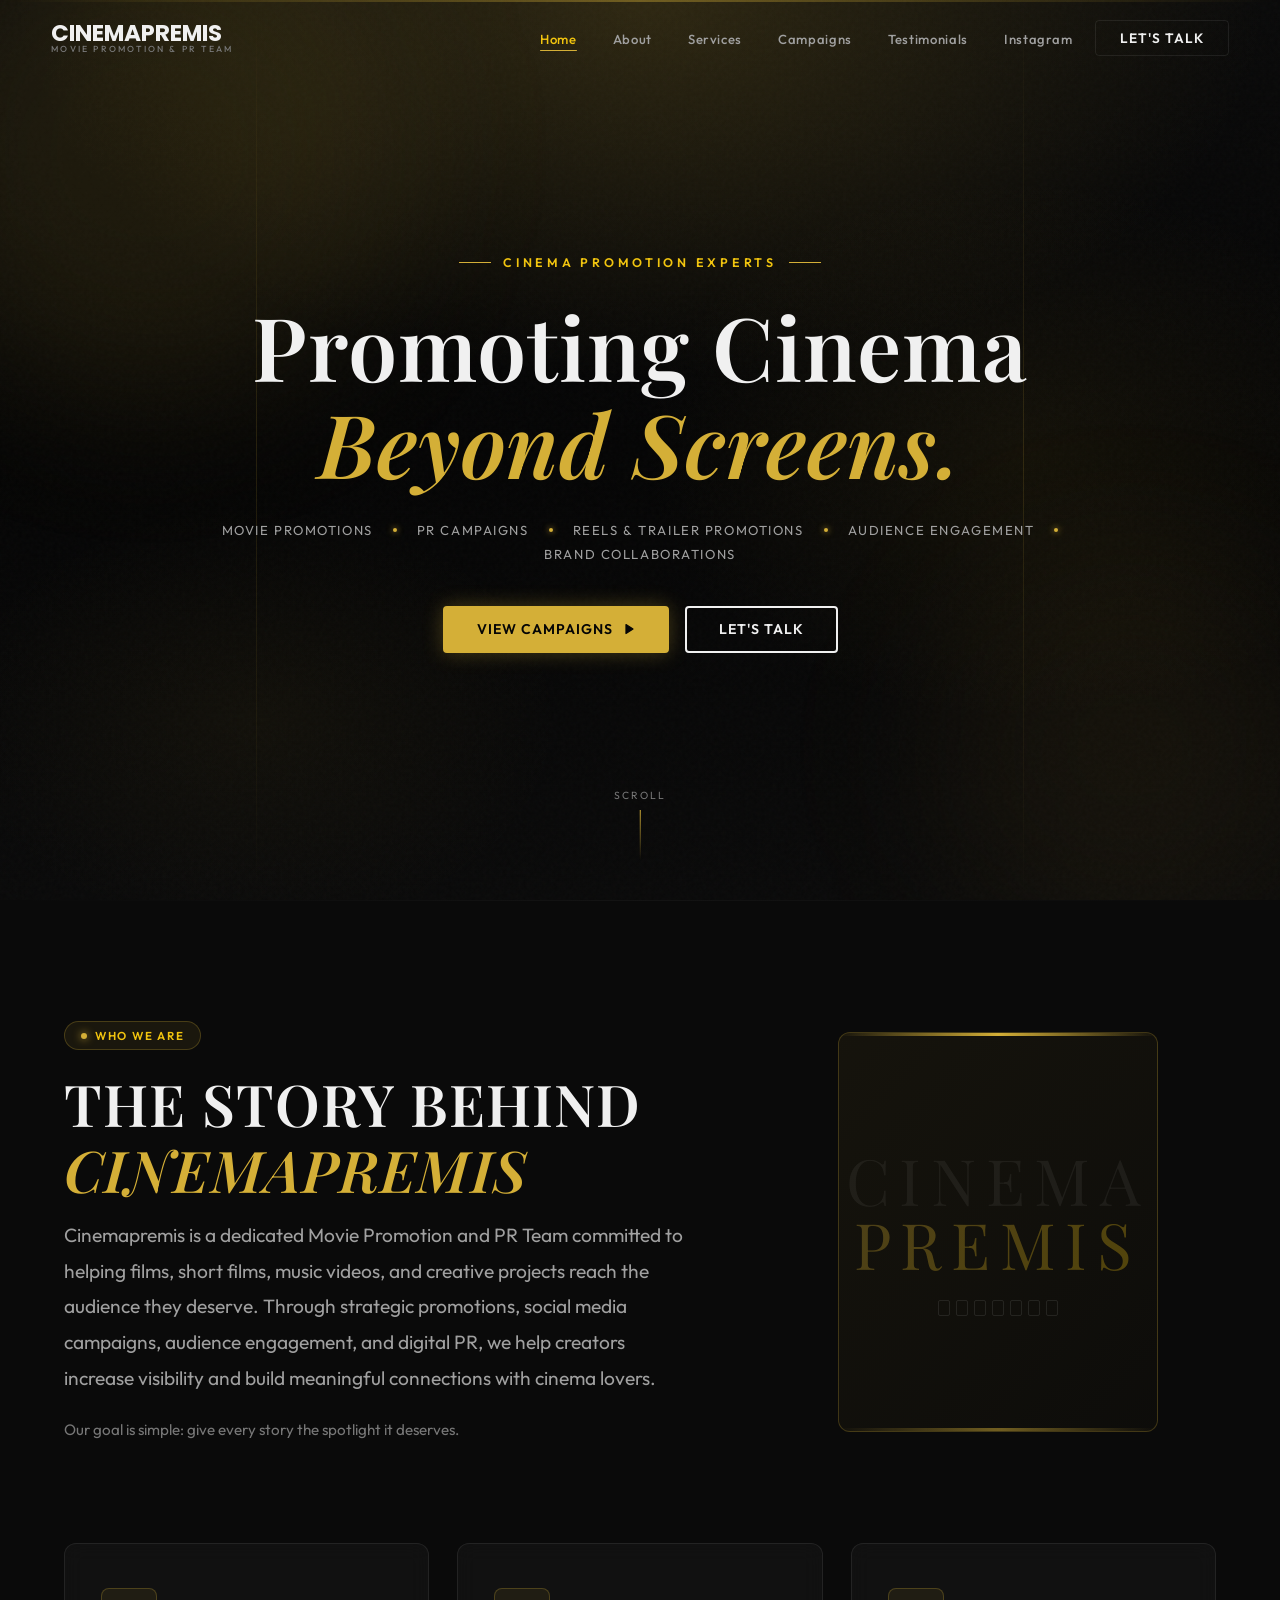
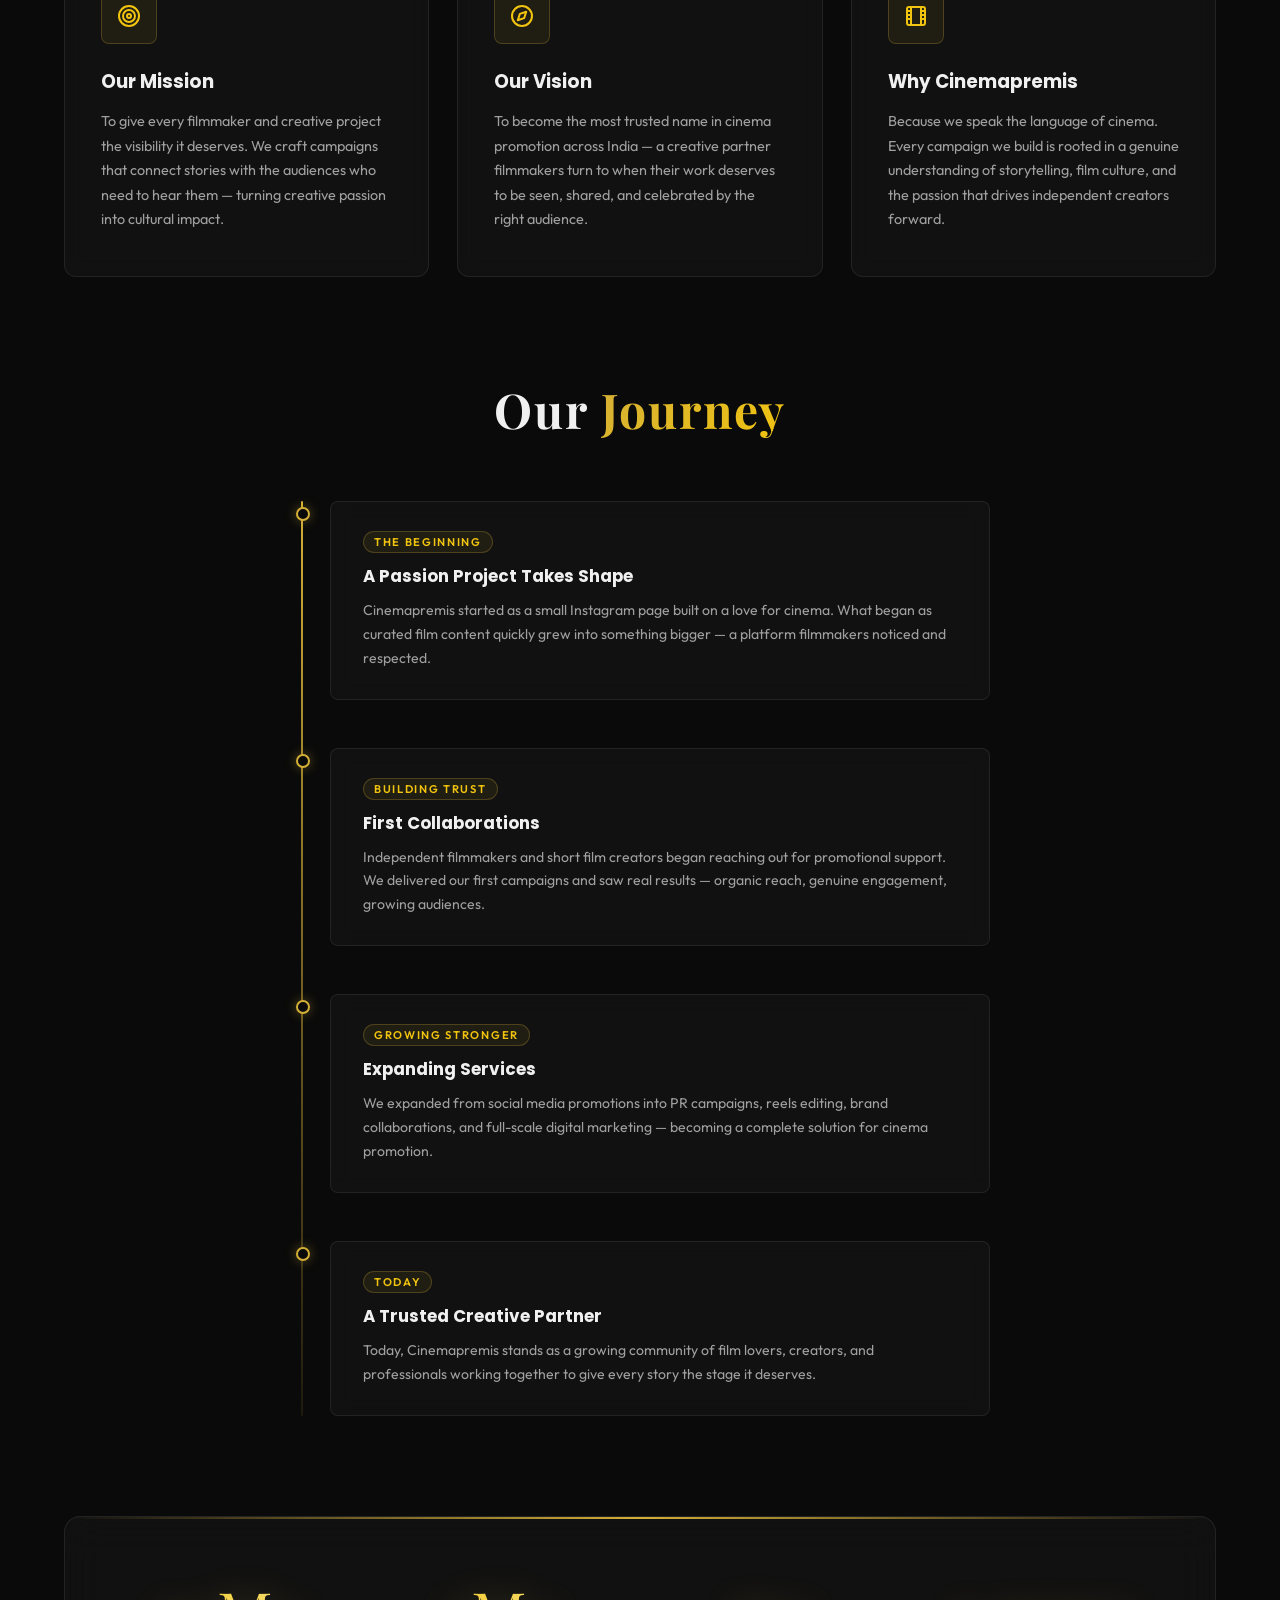
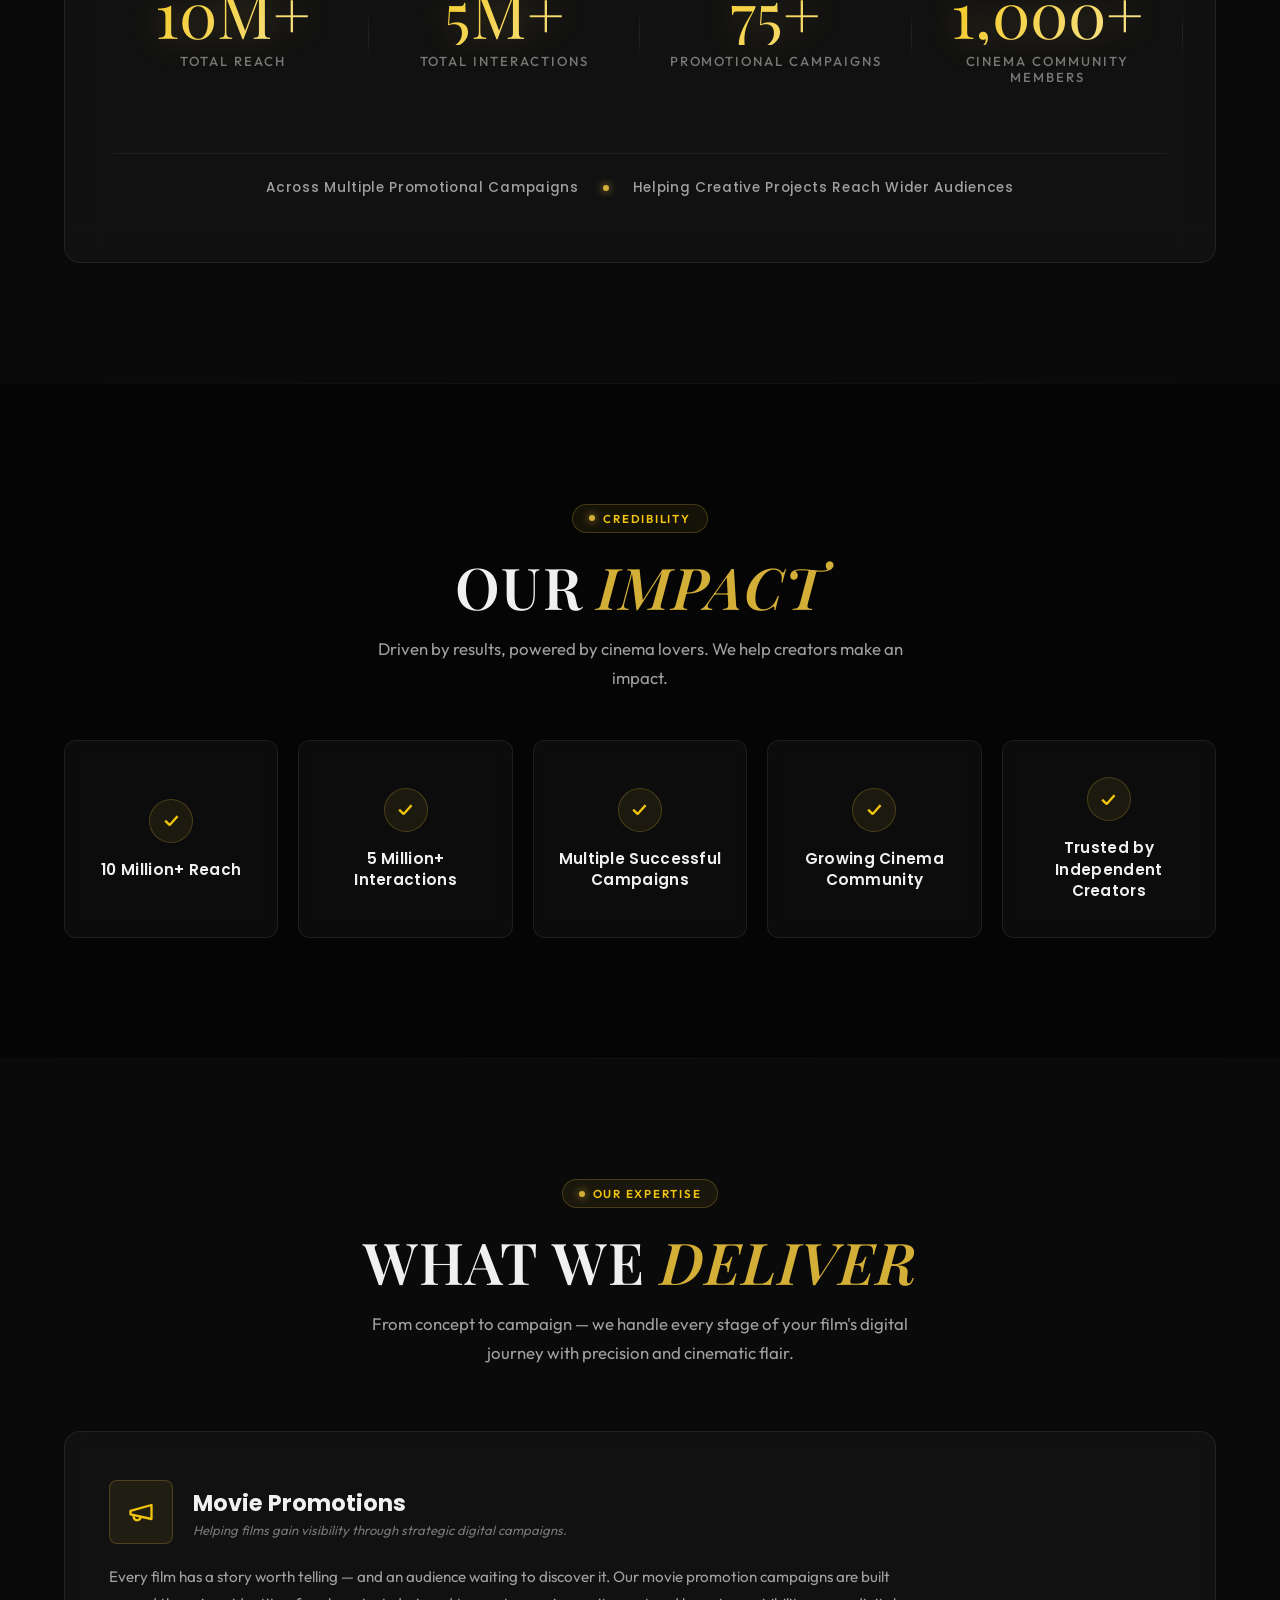
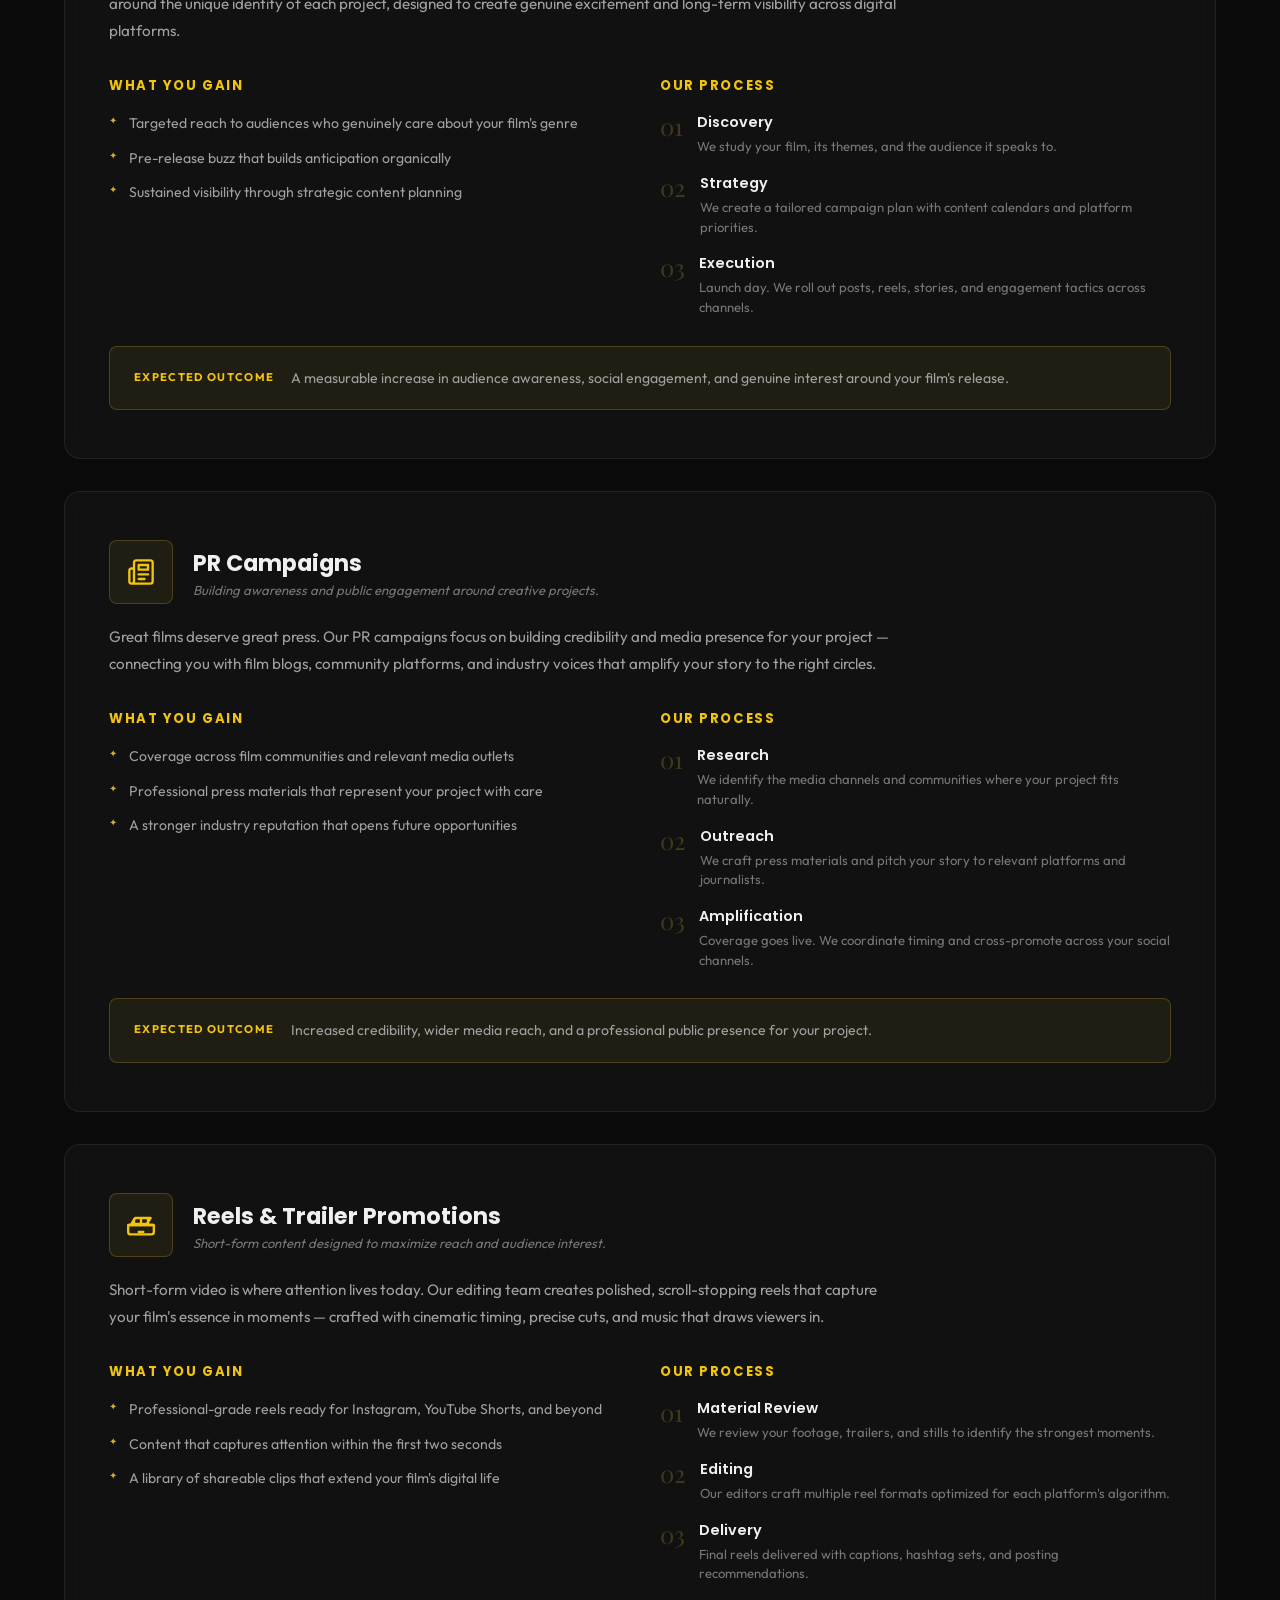
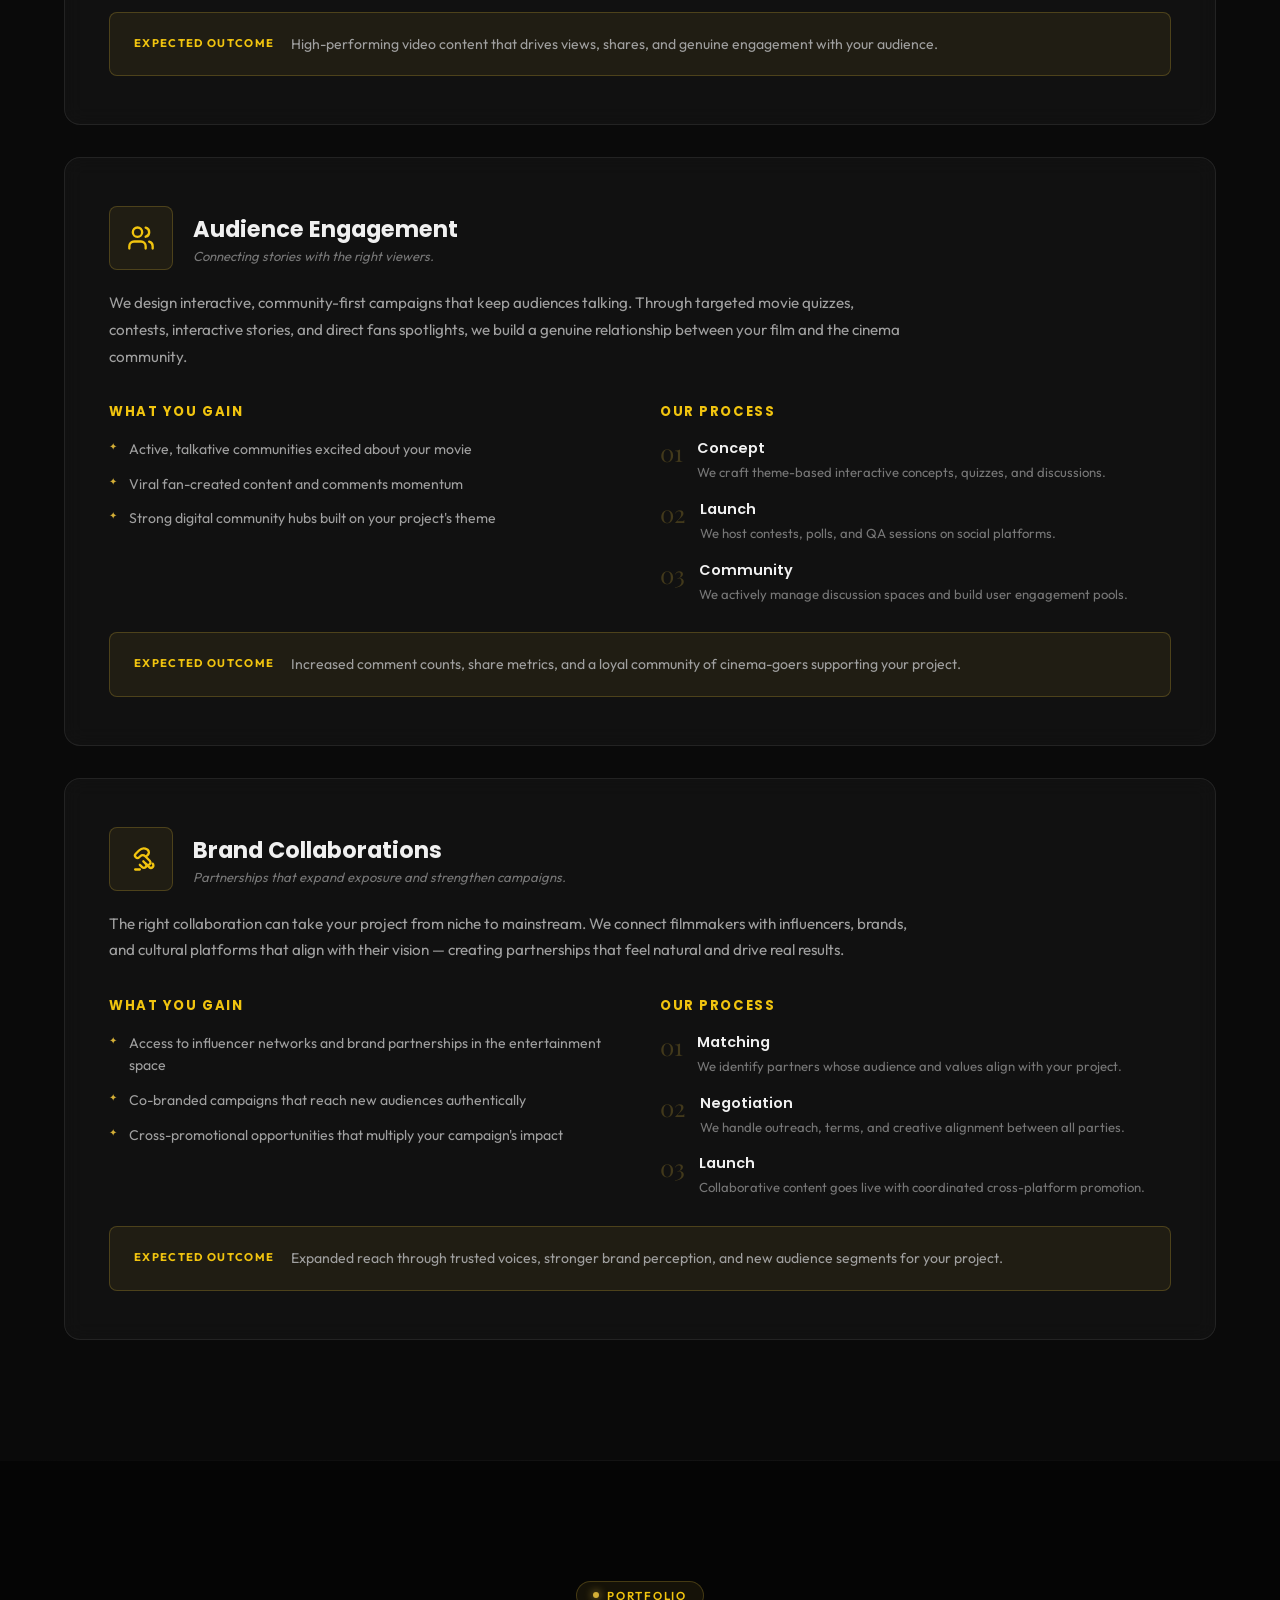
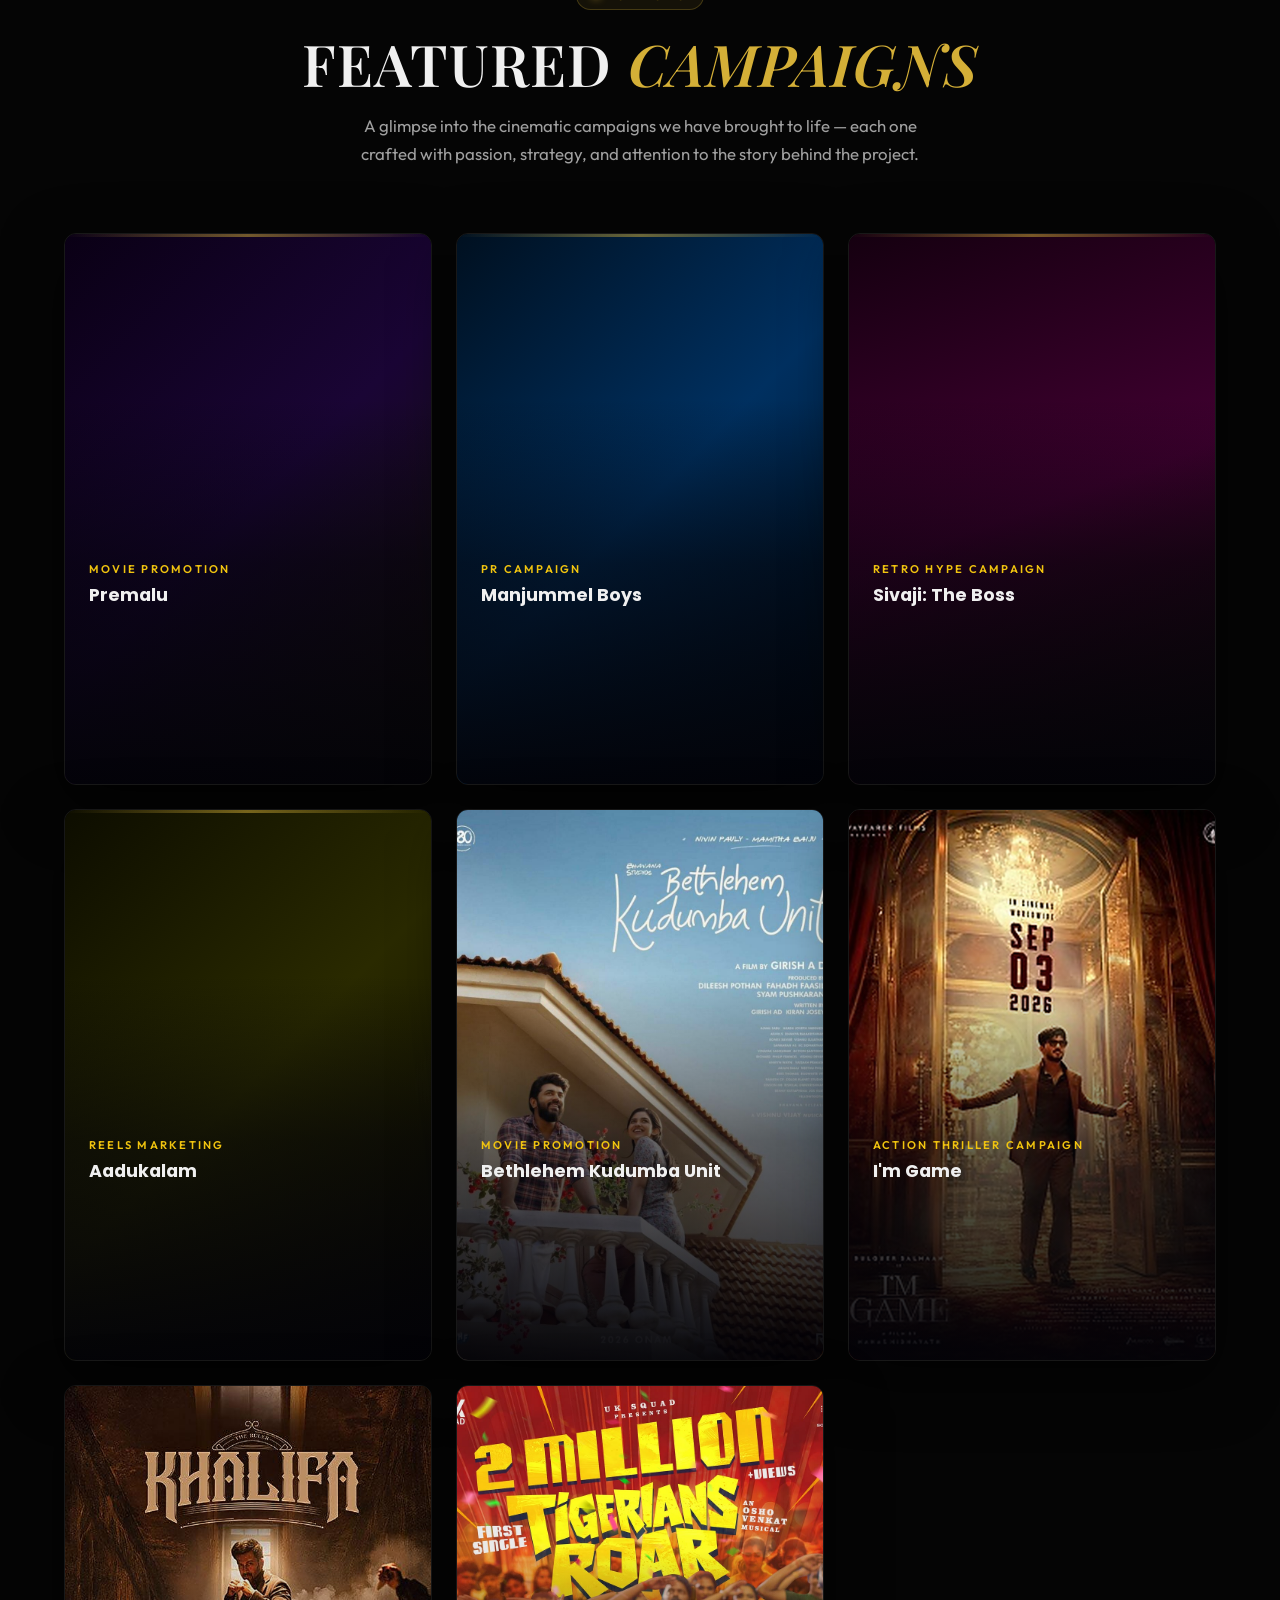
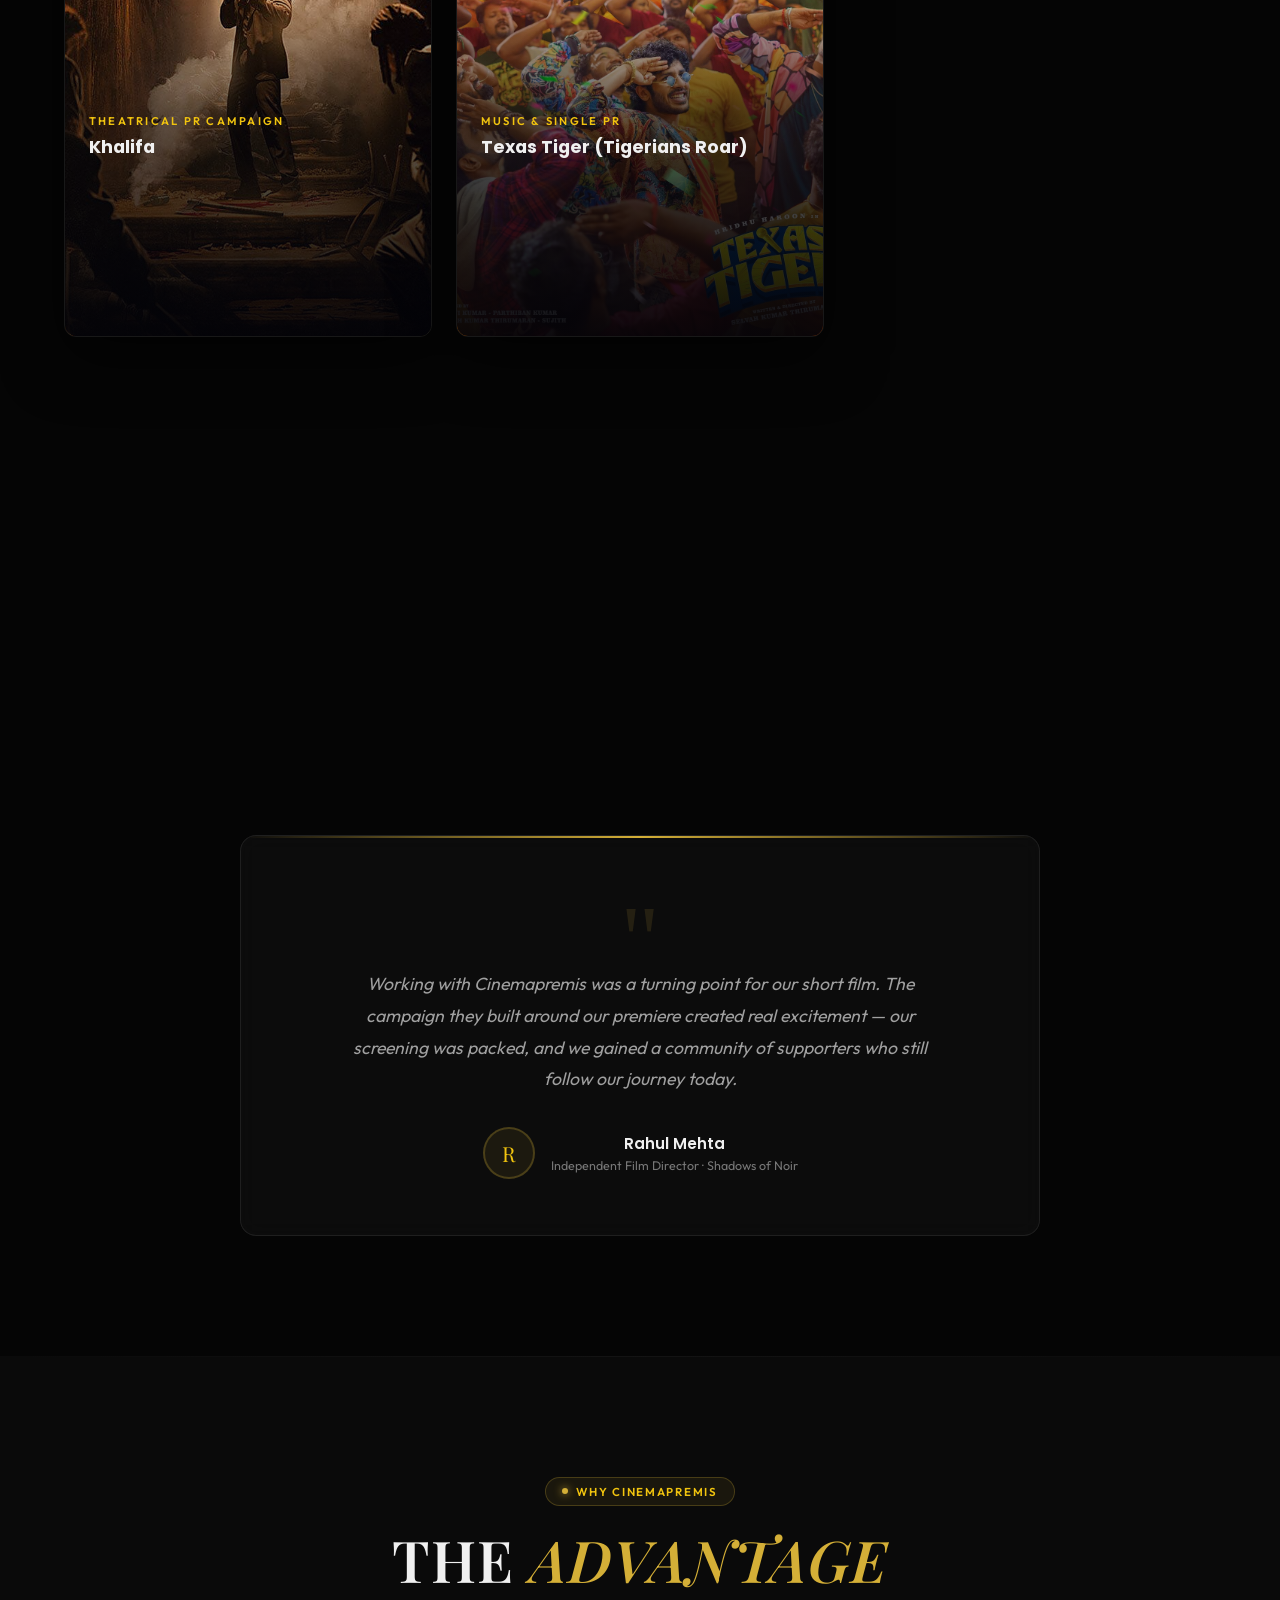
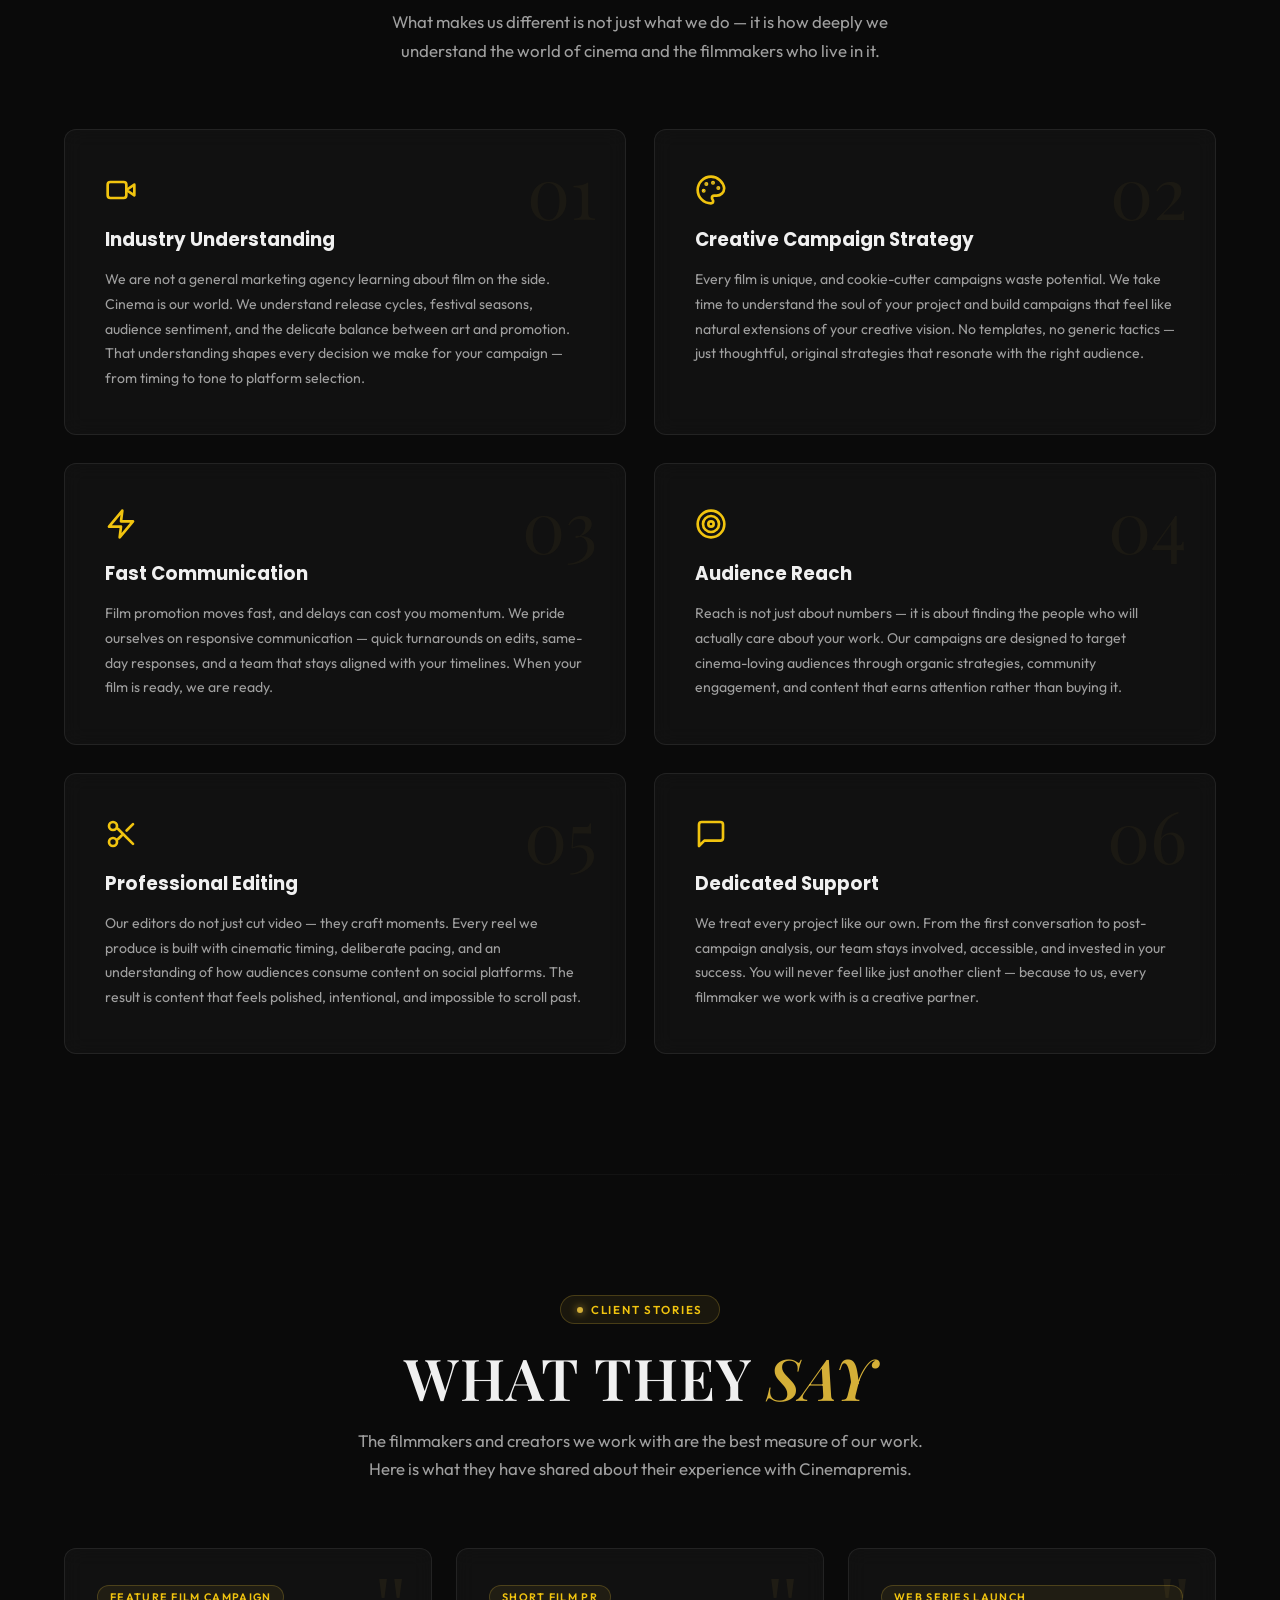
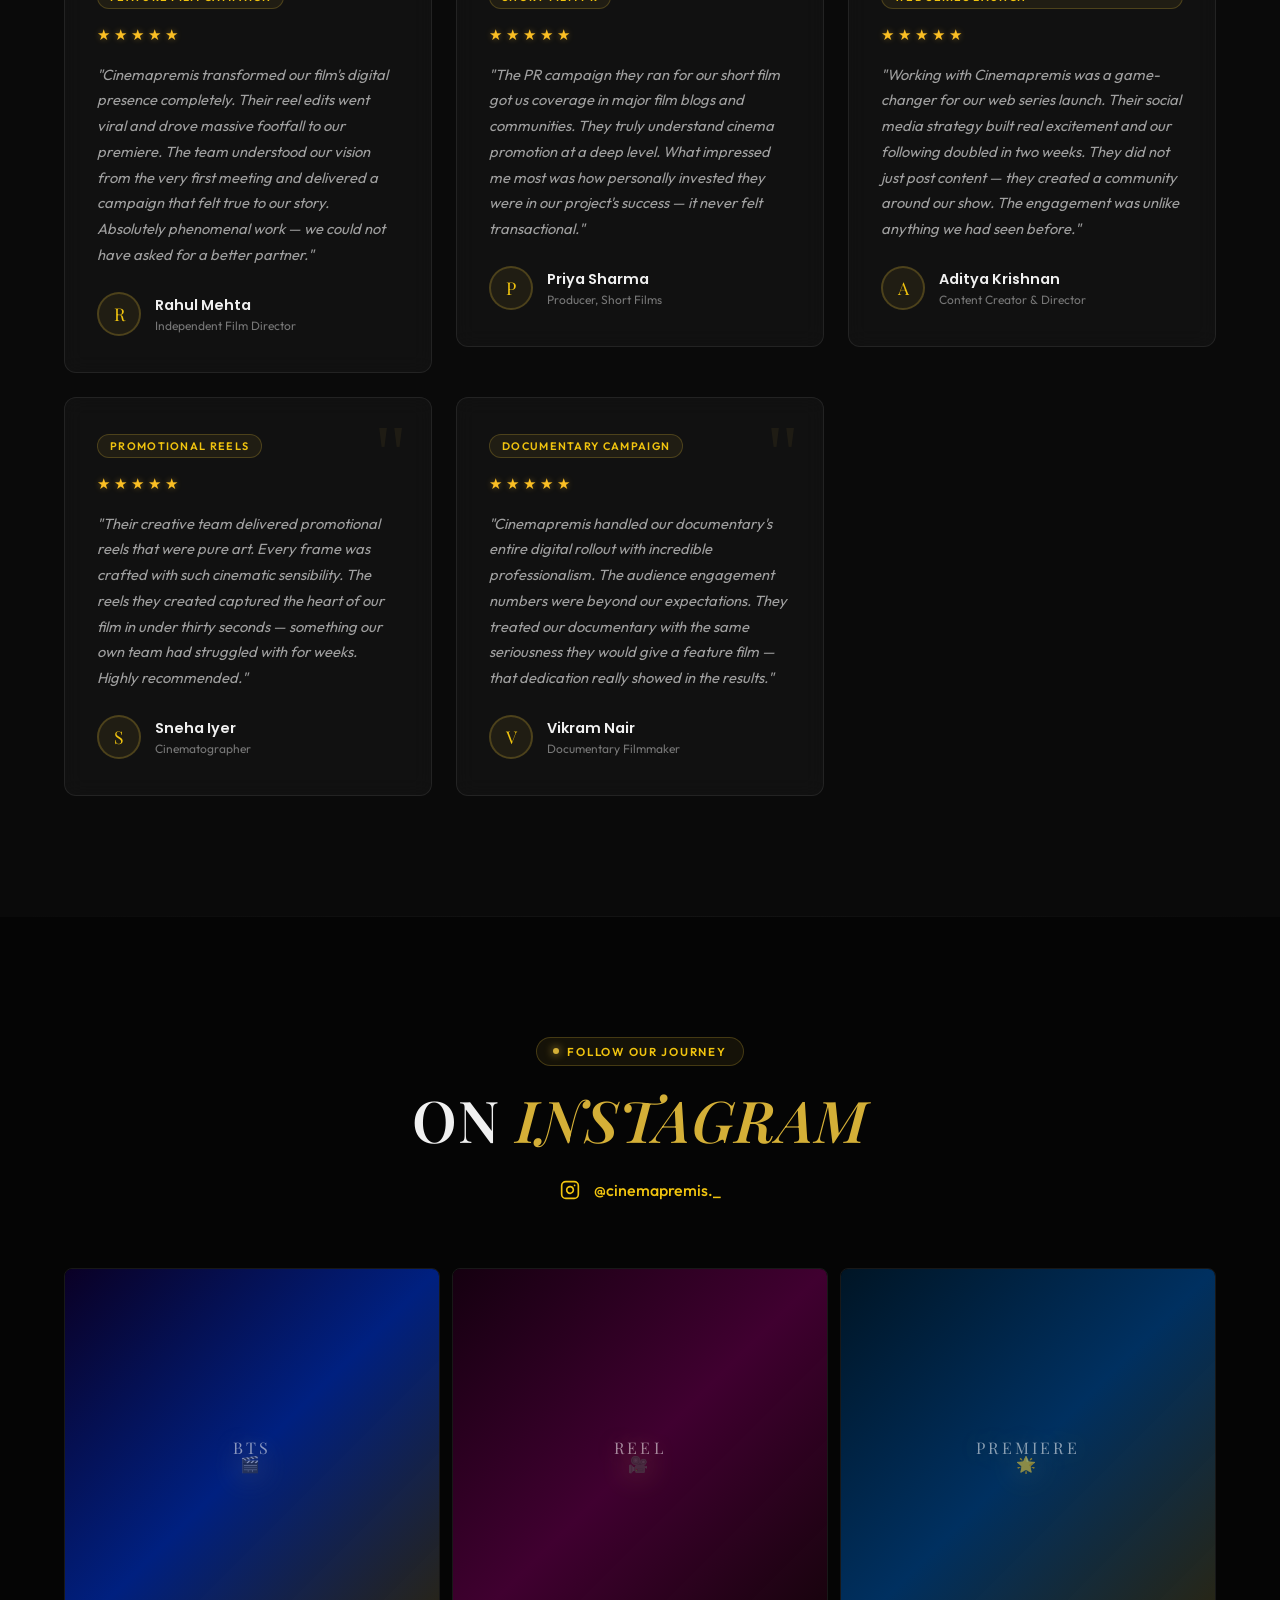
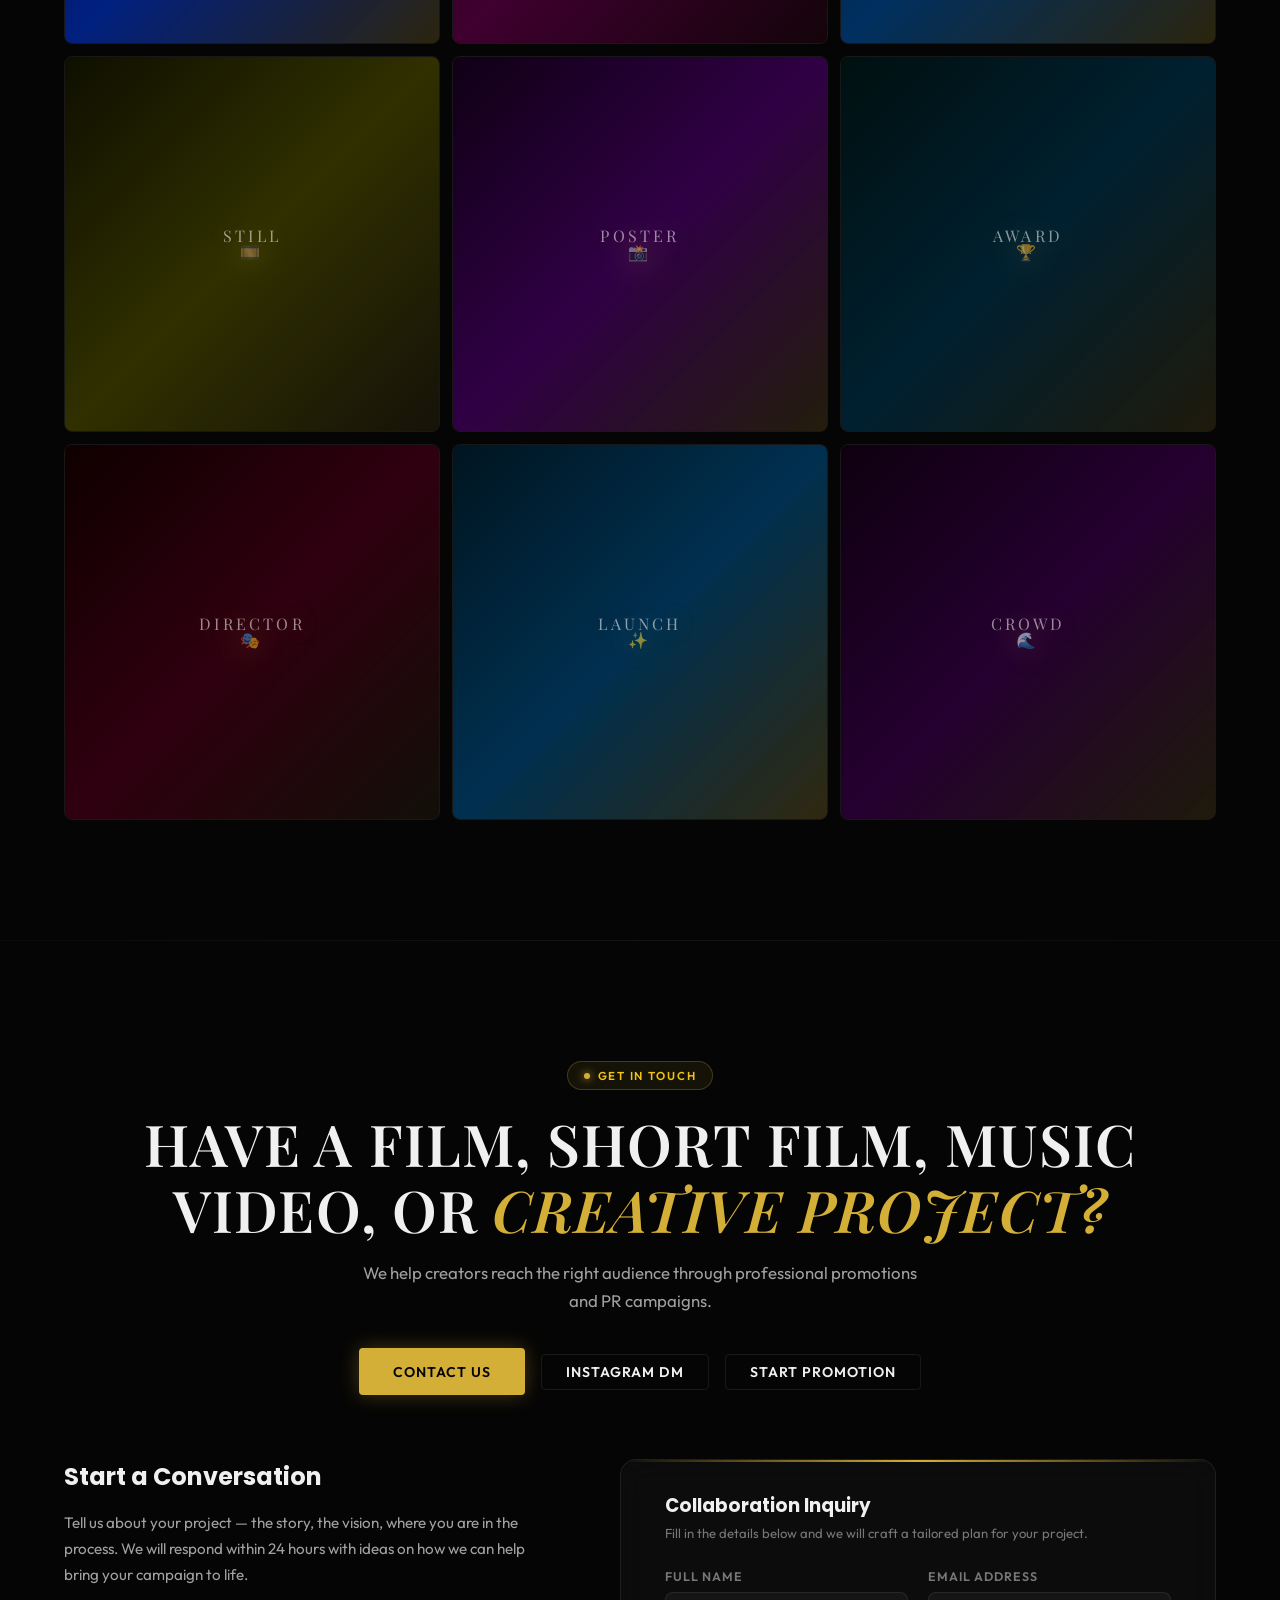
==== index.html @ 3045af97 "Update campaign posters with upscaled assets and new campaign cards" ====
<!DOCTYPE html>
<html lang="en">
<head>
  <meta charset="UTF-8" />
  <meta name="viewport" content="width=device-width, initial-scale=1.0" />
  <meta name="description" content="Cinemapremis — A dedicated Movie Promotion & PR Team specializing in film campaigns, audience engagement, reels promotions, and digital PR." />
  <meta name="keywords" content="movie promotions, PR team, film marketing, reels promotions, audience engagement, cinema promotions, brand collaborations" />
  <meta property="og:title" content="Cinemapremis | Movie Promotion & PR Team" />
  <meta property="og:description" content="Amplifying Stories. Expanding Reach. Building Audience Connections. Dedicated Movie Promotion & PR Team." />
  <meta property="og:type" content="website" />
  <title>Cinemapremis | Movie Promotion & PR Team</title>
  <meta name="theme-color" content="#0a0a0a" />
  <link rel="preconnect" href="https://fonts.googleapis.com" />
  <link rel="preconnect" href="https://fonts.gstatic.com" crossorigin />
  <link href="https://fonts.googleapis.com/css2?family=Outfit:wght@300;400;500;600;700;800&family=Playfair+Display:ital,wght@0,500;0,600;0,700;1,500;1,600;1,700&family=Poppins:wght@600;700&display=swap" rel="stylesheet" />
  <link rel="stylesheet" href="style.css" />
</head>
<body class="loading">

  <!-- Noise Overlay -->
  <div class="noise-overlay" aria-hidden="true"></div>


  <!-- Page Loader -->
  <div id="page-loader" role="status" aria-label="Loading Cinemapremis">
    <div class="loader-logo">CINEMAPREMIS</div>
    <div class="loader-bar-container">
      <div class="loader-bar"></div>
    </div>
  </div>

  <!-- Particle Canvas -->
  <canvas id="particle-canvas" aria-hidden="true"></canvas>

  <!-- =====================
       NAVIGATION
       ===================== -->
  <nav id="navbar" role="navigation" aria-label="Main navigation">
    <div class="nav-inner">
      <a href="#hero" class="nav-logo" aria-label="Cinemapremis Home">
        <span class="nav-logo-text">CINEMAPREMIS</span>
        <span class="nav-logo-tagline">Movie Promotion & PR Team</span>
      </a>
      <ul class="nav-links" role="list">
        <li><a href="#hero" class="nav-link active" id="nav-home">Home</a></li>
        <li><a href="#about" class="nav-link" id="nav-about">About</a></li>
        <li><a href="#services" class="nav-link" id="nav-services">Services</a></li>
        <li><a href="#campaigns" class="nav-link" id="nav-campaigns">Campaigns</a></li>
        <li><a href="#testimonials" class="nav-link" id="nav-testimonials">Testimonials</a></li>
        <li><a href="#instagram" class="nav-link" id="nav-instagram">Instagram</a></li>
        <li><a href="#contact" class="btn btn-outline nav-cta" id="nav-contact">Let's Talk</a></li>
      </ul>
      <button class="nav-hamburger" id="hamburger-btn" aria-label="Toggle mobile menu" aria-expanded="false" aria-controls="mobile-menu">
        <span></span>
        <span></span>
        <span></span>
      </button>
    </div>
  </nav>

  <!-- Mobile Menu -->
  <div class="mobile-menu" id="mobile-menu" role="dialog" aria-label="Mobile navigation" aria-modal="true">
    <a href="#hero" class="nav-link" data-close-menu>Home</a>
    <a href="#about" class="nav-link" data-close-menu>About</a>
    <a href="#services" class="nav-link" data-close-menu>Services</a>
    <a href="#campaigns" class="nav-link" data-close-menu>Campaigns</a>
    <a href="#testimonials" class="nav-link" data-close-menu>Testimonials</a>
    <a href="#instagram" class="nav-link" data-close-menu>Instagram</a>
    <a href="#contact" class="btn btn-primary" data-close-menu>Let's Talk</a>
  </div>

  <!-- =====================
       HERO SECTION
       ===================== -->
  <section id="hero" aria-label="Hero">
    <div class="hero-bg" aria-hidden="true"></div>
    <div class="hero-reel-lines" aria-hidden="true"></div>
    <div class="hero-light hero-light-1" aria-hidden="true"></div>
    <div class="hero-light hero-light-2" aria-hidden="true"></div>
    <div class="hero-content">
      <div class="hero-eyebrow" aria-label="Cinema Promotion Experts">Cinema Promotion Experts</div>
      <h1 class="hero-title">
        <span class="line-1">Promoting Cinema</span>
        <span class="line-2 highlight">Beyond Screens.</span>
      </h1>
      <div class="hero-services" aria-label="Services">
        <span>Movie Promotions</span>
        <span class="dot" aria-hidden="true"></span>
        <span>PR Campaigns</span>
        <span class="dot" aria-hidden="true"></span>
        <span>Reels & Trailer Promotions</span>
        <span class="dot" aria-hidden="true"></span>
        <span>Audience Engagement</span>
        <span class="dot" aria-hidden="true"></span>
        <span>Brand Collaborations</span>
      </div>
      <div class="hero-buttons hero-actions">
        <a href="#campaigns" class="btn btn-primary magnetic" id="hero-campaigns-btn">
          <span>View Campaigns</span>
          <span aria-hidden="true" style="display: inline-flex;"><svg xmlns="http://www.w3.org/2000/svg" width="12" height="12" viewBox="0 0 24 24" fill="none" stroke="currentColor" stroke-width="2.5" stroke-linecap="round" stroke-linejoin="round" class="lucide lucide-play" style="fill: currentColor; vertical-align: middle;"><polygon points="6 3 20 12 6 21 6 3"/></svg></span>
        </a>
        <a href="#contact" class="btn btn-secondary magnetic" id="hero-contact-btn">
          <span>Let's Talk</span>
        </a>
      </div>
    </div>
    <div class="hero-scroll-indicator" aria-hidden="true">
      <span>Scroll</span>
      <div class="scroll-line"></div>
    </div>
  </section>

  <div class="section-divider"></div>

  <!-- =====================
       ABOUT SECTION
       ===================== -->
  <section id="about" class="section" aria-labelledby="about-title">
    <div class="container">

      <!-- Brand Story -->
      <div class="about-story">
        <div class="about-story-content">
          <div class="section-badge reveal">Who We Are</div>
          <h2 class="section-title reveal reveal-delay-1" id="about-title">THE STORY BEHIND <span>CINEMAPREMIS</span></h2>
          <p class="about-lead reveal reveal-delay-2">Cinemapremis is a dedicated Movie Promotion and PR Team committed to helping films, short films, music videos, and creative projects reach the audience they deserve. Through strategic promotions, social media campaigns, audience engagement, and digital PR, we help creators increase visibility and build meaningful connections with cinema lovers.</p>
          <p class="about-text reveal reveal-delay-3">Our goal is simple: give every story the spotlight it deserves.</p>
        </div>
        <div class="about-story-visual reveal reveal-right">
          <div class="about-visual-frame">
            <div class="about-visual-inner">
              <span class="about-visual-text">CINEMA</span>
              <span class="about-visual-accent">PREMIS</span>
            </div>
            <div class="about-visual-strip">
              <span></span><span></span><span></span><span></span><span></span><span></span><span></span>
            </div>
          </div>
        </div>
      </div>

      <!-- Mission / Vision / Why -->
      <div class="about-pillars">
        <div class="about-pillar reveal reveal-delay-1">
          <div class="pillar-icon-wrap">
            <span class="pillar-icon" aria-hidden="true">
              <svg xmlns="http://www.w3.org/2000/svg" width="24" height="24" viewBox="0 0 24 24" fill="none" stroke="currentColor" stroke-width="2" stroke-linecap="round" stroke-linejoin="round" class="lucide lucide-target"><circle cx="12" cy="12" r="10"/><circle cx="12" cy="12" r="6"/><circle cx="12" cy="12" r="2"/></svg>
            </span>
          </div>
          <h3>Our Mission</h3>
          <p>To give every filmmaker and creative project the visibility it deserves. We craft campaigns that connect stories with the audiences who need to hear them — turning creative passion into cultural impact.</p>
        </div>
        <div class="about-pillar reveal reveal-delay-2">
          <div class="pillar-icon-wrap">
            <span class="pillar-icon" aria-hidden="true">
              <svg xmlns="http://www.w3.org/2000/svg" width="24" height="24" viewBox="0 0 24 24" fill="none" stroke="currentColor" stroke-width="2" stroke-linecap="round" stroke-linejoin="round" class="lucide lucide-compass"><circle cx="12" cy="12" r="10"/><polygon points="16.24 7.76 14.12 14.12 7.76 16.24 9.88 9.88 16.24 7.76"/></svg>
            </span>
          </div>
          <h3>Our Vision</h3>
          <p>To become the most trusted name in cinema promotion across India — a creative partner filmmakers turn to when their work deserves to be seen, shared, and celebrated by the right audience.</p>
        </div>
        <div class="about-pillar reveal reveal-delay-3">
          <div class="pillar-icon-wrap">
            <span class="pillar-icon" aria-hidden="true">
              <svg xmlns="http://www.w3.org/2000/svg" width="24" height="24" viewBox="0 0 24 24" fill="none" stroke="currentColor" stroke-width="2" stroke-linecap="round" stroke-linejoin="round" class="lucide lucide-film"><rect width="18" height="18" x="3" y="3" rx="2" ry="2"/><path d="M7 3v18"/><path d="M17 3v18"/><path d="M3 7h4"/><path d="M3 11h4"/><path d="M3 15h4"/><path d="M17 7h4"/><path d="M17 11h4"/><path d="M17 15h4"/></svg>
            </span>
          </div>
          <h3>Why Cinemapremis</h3>
          <p>Because we speak the language of cinema. Every campaign we build is rooted in a genuine understanding of storytelling, film culture, and the passion that drives independent creators forward.</p>
        </div>
      </div>

      <!-- Growth Timeline -->
      <div class="about-journey">
        <h3 class="journey-title reveal">Our <span>Journey</span></h3>
        <div class="journey-timeline">
          <div class="timeline-line" aria-hidden="true"></div>

          <div class="timeline-item reveal reveal-delay-1">
            <div class="timeline-marker" aria-hidden="true"></div>
            <div class="timeline-content">
              <span class="timeline-phase">The Beginning</span>
              <h4>A Passion Project Takes Shape</h4>
              <p>Cinemapremis started as a small Instagram page built on a love for cinema. What began as curated film content quickly grew into something bigger — a platform filmmakers noticed and respected.</p>
            </div>
          </div>

          <div class="timeline-item reveal reveal-delay-2">
            <div class="timeline-marker" aria-hidden="true"></div>
            <div class="timeline-content">
              <span class="timeline-phase">Building Trust</span>
              <h4>First Collaborations</h4>
              <p>Independent filmmakers and short film creators began reaching out for promotional support. We delivered our first campaigns and saw real results — organic reach, genuine engagement, growing audiences.</p>
            </div>
          </div>

          <div class="timeline-item reveal reveal-delay-3">
            <div class="timeline-marker" aria-hidden="true"></div>
            <div class="timeline-content">
              <span class="timeline-phase">Growing Stronger</span>
              <h4>Expanding Services</h4>
              <p>We expanded from social media promotions into PR campaigns, reels editing, brand collaborations, and full-scale digital marketing — becoming a complete solution for cinema promotion.</p>
            </div>
          </div>

          <div class="timeline-item reveal reveal-delay-4">
            <div class="timeline-marker" aria-hidden="true"></div>
            <div class="timeline-content">
              <span class="timeline-phase">Today</span>
              <h4>A Trusted Creative Partner</h4>
              <p>Today, Cinemapremis stands as a growing community of film lovers, creators, and professionals working together to give every story the stage it deserves.</p>
            </div>
          </div>
        </div>
      </div>

      <!-- Stats -->
      <div class="about-stats reveal">
        <div class="about-stat">
          <div class="stat-number" data-target="10" data-suffix="M+">0</div>
          <div class="stat-label">Total Reach</div>
        </div>
        <div class="about-stat">
          <div class="stat-number" data-target="5" data-suffix="M+">0</div>
          <div class="stat-label">Total Interactions</div>
        </div>
        <div class="about-stat">
          <div class="stat-number" data-target="75" data-suffix="+">0</div>
          <div class="stat-label">Promotional Campaigns</div>
        </div>
        <div class="about-stat">
          <div class="stat-number" data-target="1000" data-suffix="+">0</div>
          <div class="stat-label">Cinema Community Members</div>
        </div>
        
        <!-- Small captions row -->
        <div class="about-stats-captions">
          <p class="stats-caption">Across Multiple Promotional Campaigns</p>
          <div class="stats-caption-divider"></div>
          <p class="stats-caption">Helping Creative Projects Reach Wider Audiences</p>
        </div>
      </div>

    </div>
  </section>

  <div class="section-divider"></div>

  <!-- =====================
       OUR IMPACT SECTION
       ===================== -->
  <section id="impact" class="section bg-darker" aria-labelledby="impact-title">
    <div class="container">
      <div class="impact-header" style="text-align: center; margin-bottom: 48px;">
        <div class="section-badge reveal">Credibility</div>
        <h2 class="section-title reveal reveal-delay-1" id="impact-title">OUR <span>IMPACT</span></h2>
        <p class="section-subtitle reveal reveal-delay-2" style="margin: 0 auto;">Driven by results, powered by cinema lovers. We help creators make an impact.</p>
      </div>

      <div class="impact-grid">
        <!-- Card 1: 10 Million+ Reach -->
        <div class="impact-card reveal reveal-delay-1">
          <div class="impact-icon" aria-hidden="true">✓</div>
          <div class="impact-content">
            <h3 class="impact-text">10 Million+ Reach</h3>
          </div>
        </div>

        <!-- Card 2: 5 Million+ Interactions -->
        <div class="impact-card reveal reveal-delay-2">
          <div class="impact-icon" aria-hidden="true">✓</div>
          <div class="impact-content">
            <h3 class="impact-text">5 Million+ Interactions</h3>
          </div>
        </div>

        <!-- Card 3: Multiple Successful Campaigns -->
        <div class="impact-card reveal reveal-delay-3">
          <div class="impact-icon" aria-hidden="true">✓</div>
          <div class="impact-content">
            <h3 class="impact-text">Multiple Successful Campaigns</h3>
          </div>
        </div>

        <!-- Card 4: Growing Cinema Community -->
        <div class="impact-card reveal reveal-delay-4">
          <div class="impact-icon" aria-hidden="true">✓</div>
          <div class="impact-content">
            <h3 class="impact-text">Growing Cinema Community</h3>
          </div>
        </div>

        <!-- Card 5: Trusted by Independent Creators -->
        <div class="impact-card reveal reveal-delay-5">
          <div class="impact-icon" aria-hidden="true">✓</div>
          <div class="impact-content">
            <h3 class="impact-text">Trusted by Independent Creators</h3>
          </div>
        </div>
      </div>
    </div>
  </section>

  <div class="section-divider"></div>

  <!-- =====================
       SERVICES SECTION
       ===================== -->
  <section id="services" class="section" aria-labelledby="services-title">
    <div class="container">
      <div class="services-header">
        <div class="section-badge reveal">Our Expertise</div>
        <h2 class="section-title reveal reveal-delay-1" id="services-title">WHAT WE <span>DELIVER</span></h2>
        <p class="section-subtitle reveal reveal-delay-2" style="margin: 0 auto;">From concept to campaign — we handle every stage of your film's digital journey with precision and cinematic flair.</p>
      </div>

      <div class="services-showcase">

        <!-- Service 1: Movie Promotions -->
        <div class="service-block reveal">
          <div class="service-block-header">
            <span class="service-block-icon" aria-hidden="true">
              <svg xmlns="http://www.w3.org/2000/svg" width="24" height="24" viewBox="0 0 24 24" fill="none" stroke="currentColor" stroke-width="2" stroke-linecap="round" stroke-linejoin="round" class="lucide lucide-megaphone"><path d="m3 11 18-5v12L3 14v-3z"/><path d="M11.6 16.8a3 3 0 1 1-5.8-1.6"/></svg>
            </span>
            <div>
              <h3>Movie Promotions</h3>
              <p class="service-block-tagline">Helping films gain visibility through strategic digital campaigns.</p>
            </div>
          </div>
          <p class="service-block-desc">Every film has a story worth telling — and an audience waiting to discover it. Our movie promotion campaigns are built around the unique identity of each project, designed to create genuine excitement and long-term visibility across digital platforms.</p>
          <div class="service-block-details">
            <div class="service-benefits">
              <h4>What You Gain</h4>
              <ul>
                <li>Targeted reach to audiences who genuinely care about your film's genre</li>
                <li>Pre-release buzz that builds anticipation organically</li>
                <li>Sustained visibility through strategic content planning</li>
              </ul>
            </div>
            <div class="service-process">
              <h4>Our Process</h4>
              <div class="process-steps">
                <div class="process-step">
                  <span class="step-num">01</span>
                  <div>
                    <strong>Discovery</strong>
                    <p>We study your film, its themes, and the audience it speaks to.</p>
                  </div>
                </div>
                <div class="process-step">
                  <span class="step-num">02</span>
                  <div>
                    <strong>Strategy</strong>
                    <p>We create a tailored campaign plan with content calendars and platform priorities.</p>
                  </div>
                </div>
                <div class="process-step">
                  <span class="step-num">03</span>
                  <div>
                    <strong>Execution</strong>
                    <p>Launch day. We roll out posts, reels, stories, and engagement tactics across channels.</p>
                  </div>
                </div>
              </div>
            </div>
          </div>
          <div class="service-outcome">
            <span class="outcome-label">Expected Outcome</span>
            <p>A measurable increase in audience awareness, social engagement, and genuine interest around your film's release.</p>
          </div>
        </div>

        <!-- Service 2: PR Campaigns -->
        <div class="service-block reveal">
          <div class="service-block-header">
            <span class="service-block-icon" aria-hidden="true">
              <svg xmlns="http://www.w3.org/2000/svg" width="24" height="24" viewBox="0 0 24 24" fill="none" stroke="currentColor" stroke-width="2" stroke-linecap="round" stroke-linejoin="round" class="lucide lucide-newspaper"><path d="M4 22h16a2 2 0 0 0 2-2V4a2 2 0 0 0-2-2H8a2 2 0 0 0-2 2v16a2 2 0 0 1-2 2Zm0 0a2 2 0 0 1-2-2v-9c0-1.1.9-2 2-2h2"/><path d="M18 14h-8"/><path d="M15 18h-5"/><path d="M10 6h8v4h-8V6Z"/></svg>
            </span>
            <div>
              <h3>PR Campaigns</h3>
              <p class="service-block-tagline">Building awareness and public engagement around creative projects.</p>
            </div>
          </div>
          <p class="service-block-desc">Great films deserve great press. Our PR campaigns focus on building credibility and media presence for your project — connecting you with film blogs, community platforms, and industry voices that amplify your story to the right circles.</p>
          <div class="service-block-details">
            <div class="service-benefits">
              <h4>What You Gain</h4>
              <ul>
                <li>Coverage across film communities and relevant media outlets</li>
                <li>Professional press materials that represent your project with care</li>
                <li>A stronger industry reputation that opens future opportunities</li>
              </ul>
            </div>
            <div class="service-process">
              <h4>Our Process</h4>
              <div class="process-steps">
                <div class="process-step">
                  <span class="step-num">01</span>
                  <div>
                    <strong>Research</strong>
                    <p>We identify the media channels and communities where your project fits naturally.</p>
                  </div>
                </div>
                <div class="process-step">
                  <span class="step-num">02</span>
                  <div>
                    <strong>Outreach</strong>
                    <p>We craft press materials and pitch your story to relevant platforms and journalists.</p>
                  </div>
                </div>
                <div class="process-step">
                  <span class="step-num">03</span>
                  <div>
                    <strong>Amplification</strong>
                    <p>Coverage goes live. We coordinate timing and cross-promote across your social channels.</p>
                  </div>
                </div>
              </div>
            </div>
          </div>
          <div class="service-outcome">
            <span class="outcome-label">Expected Outcome</span>
            <p>Increased credibility, wider media reach, and a professional public presence for your project.</p>
          </div>
        </div>

        <!-- Service 3: Reels & Trailer Promotions -->
        <div class="service-block reveal">
          <div class="service-block-header">
            <span class="service-block-icon" aria-hidden="true">
              <svg xmlns="http://www.w3.org/2000/svg" width="24" height="24" viewBox="0 0 24 24" fill="none" stroke="currentColor" stroke-width="2" stroke-linecap="round" stroke-linejoin="round" class="lucide lucide-clapperboard"><path d="M20.2 6 17 11H3.8L7 6h13.2Z"/><path d="M2 12h20"/><path d="M18 12v-5"/><path d="M12 12V7"/><path d="M6 12V7"/><path d="M10 18h4"/><path d="M3 20h18a2 2 0 0 0 2-2V12H1v6a2 2 0 0 0 2 2Z"/></svg>
            </span>
            <div>
              <h3>Reels & Trailer Promotions</h3>
              <p class="service-block-tagline">Short-form content designed to maximize reach and audience interest.</p>
            </div>
          </div>
          <p class="service-block-desc">Short-form video is where attention lives today. Our editing team creates polished, scroll-stopping reels that capture your film's essence in moments — crafted with cinematic timing, precise cuts, and music that draws viewers in.</p>
          <div class="service-block-details">
            <div class="service-benefits">
              <h4>What You Gain</h4>
              <ul>
                <li>Professional-grade reels ready for Instagram, YouTube Shorts, and beyond</li>
                <li>Content that captures attention within the first two seconds</li>
                <li>A library of shareable clips that extend your film's digital life</li>
              </ul>
            </div>
            <div class="service-process">
              <h4>Our Process</h4>
              <div class="process-steps">
                <div class="process-step">
                  <span class="step-num">01</span>
                  <div>
                    <strong>Material Review</strong>
                    <p>We review your footage, trailers, and stills to identify the strongest moments.</p>
                  </div>
                </div>
                <div class="process-step">
                  <span class="step-num">02</span>
                  <div>
                    <strong>Editing</strong>
                    <p>Our editors craft multiple reel formats optimized for each platform's algorithm.</p>
                  </div>
                </div>
                <div class="process-step">
                  <span class="step-num">03</span>
                  <div>
                    <strong>Delivery</strong>
                    <p>Final reels delivered with captions, hashtag sets, and posting recommendations.</p>
                  </div>
                </div>
              </div>
            </div>
          </div>
          <div class="service-outcome">
            <span class="outcome-label">Expected Outcome</span>
            <p>High-performing video content that drives views, shares, and genuine engagement with your audience.</p>
          </div>
        </div>

        <!-- Service 4: Audience Engagement -->
        <div class="service-block reveal">
          <div class="service-block-header">
            <span class="service-block-icon" aria-hidden="true">
              <svg xmlns="http://www.w3.org/2000/svg" width="24" height="24" viewBox="0 0 24 24" fill="none" stroke="currentColor" stroke-width="2" stroke-linecap="round" stroke-linejoin="round" class="lucide lucide-users"><path d="M16 21v-2a4 4 0 0 0-4-4H6a4 4 0 0 0-4 4v2"/><circle cx="9" cy="7" r="4"/><path d="M22 21v-2a4 4 0 0 0-3-3.87"/><path d="M16 3.13a4 4 0 0 1 0 7.75"/></svg>
            </span>
            <div>
              <h3>Audience Engagement</h3>
              <p class="service-block-tagline">Connecting stories with the right viewers.</p>
            </div>
          </div>
          <p class="service-block-desc">We design interactive, community-first campaigns that keep audiences talking. Through targeted movie quizzes, contests, interactive stories, and direct fans spotlights, we build a genuine relationship between your film and the cinema community.</p>
          <div class="service-block-details">
            <div class="service-benefits">
              <h4>What You Gain</h4>
              <ul>
                <li>Active, talkative communities excited about your movie</li>
                <li>Viral fan-created content and comments momentum</li>
                <li>Strong digital community hubs built on your project's theme</li>
              </ul>
            </div>
            <div class="service-process">
              <h4>Our Process</h4>
              <div class="process-steps">
                <div class="process-step">
                  <span class="step-num">01</span>
                  <div>
                    <strong>Concept</strong>
                    <p>We craft theme-based interactive concepts, quizzes, and discussions.</p>
                  </div>
                </div>
                <div class="process-step">
                  <span class="step-num">02</span>
                  <div>
                    <strong>Launch</strong>
                    <p>We host contests, polls, and QA sessions on social platforms.</p>
                  </div>
                </div>
                <div class="process-step">
                  <span class="step-num">03</span>
                  <div>
                    <strong>Community</strong>
                    <p>We actively manage discussion spaces and build user engagement pools.</p>
                  </div>
                </div>
              </div>
            </div>
          </div>
          <div class="service-outcome">
            <span class="outcome-label">Expected Outcome</span>
            <p>Increased comment counts, share metrics, and a loyal community of cinema-goers supporting your project.</p>
          </div>
        </div>

        <!-- Service 5: Brand Collaborations -->
        <div class="service-block reveal">
          <div class="service-block-header">
            <span class="service-block-icon" aria-hidden="true">
              <svg xmlns="http://www.w3.org/2000/svg" width="24" height="24" viewBox="0 0 24 24" fill="none" stroke="currentColor" stroke-width="2" stroke-linecap="round" stroke-linejoin="round" class="lucide lucide-handshake"><path d="m11 17 2 2a1 1 0 1 0 3-3"/><path d="m14 14 2.5 2.5a1 1 0 1 0 3-3l-3.88-3.88a3 3 0 0 0-4.24 0l-.88.88a1 1 0 1 1-3-3l2.81-2.81a5.79 5.79 0 0 1 7.07-.83l.47.36a3 3 0 0 1 0 4.24l-1 1"/><path d="m17 17 2 2a1 1 0 1 0 3-3"/><path d="M7 21h4"/></svg>
            </span>
            <div>
              <h3>Brand Collaborations</h3>
              <p class="service-block-tagline">Partnerships that expand exposure and strengthen campaigns.</p>
            </div>
          </div>
          <p class="service-block-desc">The right collaboration can take your project from niche to mainstream. We connect filmmakers with influencers, brands, and cultural platforms that align with their vision — creating partnerships that feel natural and drive real results.</p>
          <div class="service-block-details">
            <div class="service-benefits">
              <h4>What You Gain</h4>
              <ul>
                <li>Access to influencer networks and brand partnerships in the entertainment space</li>
                <li>Co-branded campaigns that reach new audiences authentically</li>
                <li>Cross-promotional opportunities that multiply your campaign's impact</li>
              </ul>
            </div>
            <div class="service-process">
              <h4>Our Process</h4>
              <div class="process-steps">
                <div class="process-step">
                  <span class="step-num">01</span>
                  <div>
                    <strong>Matching</strong>
                    <p>We identify partners whose audience and values align with your project.</p>
                  </div>
                </div>
                <div class="process-step">
                  <span class="step-num">02</span>
                  <div>
                    <strong>Negotiation</strong>
                    <p>We handle outreach, terms, and creative alignment between all parties.</p>
                  </div>
                </div>
                <div class="process-step">
                  <span class="step-num">03</span>
                  <div>
                    <strong>Launch</strong>
                    <p>Collaborative content goes live with coordinated cross-platform promotion.</p>
                  </div>
                </div>
              </div>
            </div>
          </div>
          <div class="service-outcome">
            <span class="outcome-label">Expected Outcome</span>
            <p>Expanded reach through trusted voices, stronger brand perception, and new audience segments for your project.</p>
          </div>
        </div>

      </div>
    </div>
  </section>

  <div class="section-divider"></div>

  <!-- =====================
       CAMPAIGNS / PORTFOLIO SECTION
       ===================== -->
  <section id="campaigns" class="section bg-darker" aria-labelledby="campaigns-title">
    <div class="container">
      <div class="campaigns-header">
        <div class="section-badge reveal">Portfolio</div>
        <h2 class="section-title reveal reveal-delay-1" id="campaigns-title">FEATURED <span>CAMPAIGNS</span></h2>
        <p class="section-subtitle reveal reveal-delay-2" style="margin: 0 auto;">A glimpse into the cinematic campaigns we have brought to life — each one crafted with passion, strategy, and attention to the story behind the project.</p>
      </div>

      <!-- Campaign Showcase Grid -->
      <div class="campaigns-grid">

        <div class="campaign-card reveal reveal-delay-1">
          <div class="poster-art poster-bg-1">
            <video src="assets/images/premalu.mp4" class="campaign-video" autoplay loop muted playsinline></video>
            <div class="poster-art-logo">
              <div class="poster-film-strip">
                <span></span><span></span><span></span><span></span><span></span>
              </div>
              <div class="poster-title-art">PREMALU</div>
              <div class="poster-sub-art">Movie Promotion</div>
            </div>
          </div>
          <div class="campaign-overlay">
            <div class="campaign-category">Movie Promotion</div>
            <h3 class="campaign-title">Premalu</h3>
            <p class="campaign-desc">A high-impact digital promotion campaign driving organic audience engagement and viral audio reels for the romantic comedy hit.</p>
            <div class="campaign-results-mini">
              <span>500K+ Reach</span>
              <span>45K+ Likes</span>
            </div>
            <a href="https://www.instagram.com/cinemapremis._/" target="_blank" rel="noopener noreferrer" class="btn btn-outline btn-sm magnetic" style="margin-top: 12px; padding: 8px 16px; font-size: 0.75rem; width: fit-content;" id="campaign-premalu-btn">
              <span>View Campaign</span>
            </a>
          </div>
        </div>

        <div class="campaign-card reveal reveal-delay-2">
          <div class="poster-art poster-bg-2">
            <video src="assets/images/manjummel.mp4" class="campaign-video" autoplay loop muted playsinline></video>
            <div class="poster-art-logo">
              <div class="poster-film-strip">
                <span></span><span></span><span></span><span></span><span></span>
              </div>
              <div class="poster-title-art">MANJUMMEL<br>BOYS</div>
              <div class="poster-sub-art">PR Campaign</div>
            </div>
          </div>
          <div class="campaign-overlay">
            <div class="campaign-category">PR Campaign</div>
            <h3 class="campaign-title">Manjummel Boys</h3>
            <p class="campaign-desc">A comprehensive PR push amplifying the friendship narrative and crew interviews, generating massive buzz across digital media.</p>
            <div class="campaign-results-mini">
              <span>750K+ Reach</span>
              <span>60K+ Likes</span>
            </div>
            <a href="https://www.instagram.com/cinemapremis._/" target="_blank" rel="noopener noreferrer" class="btn btn-outline btn-sm magnetic" style="margin-top: 12px; padding: 8px 16px; font-size: 0.75rem; width: fit-content;" id="campaign-manjummel-btn">
              <span>View Campaign</span>
            </a>
          </div>
        </div>

        <div class="campaign-card reveal reveal-delay-3">
          <div class="poster-art poster-bg-3">
            <video src="assets/images/athiradi.mp4" class="campaign-video" autoplay loop muted playsinline></video>
            <div class="poster-art-logo">
              <div class="poster-film-strip">
                <span></span><span></span><span></span><span></span><span></span>
              </div>
              <div class="poster-title-art">SIVAJI<br>THE BOSS</div>
              <div class="poster-sub-art">Retro Hype Campaign</div>
            </div>
          </div>
          <div class="campaign-overlay">
            <div class="campaign-category">Retro Hype Campaign</div>
            <h3 class="campaign-title">Sivaji: The Boss</h3>
            <p class="campaign-desc">A nostalgia-driven social media campaign celebrating the iconic Rajinikanth track and visual aesthetics for maximum reels engagement.</p>
            <div class="campaign-results-mini">
              <span>1.2M+ Reach</span>
              <span>95K+ Likes</span>
            </div>
            <a href="https://www.instagram.com/cinemapremis._/" target="_blank" rel="noopener noreferrer" class="btn btn-outline btn-sm magnetic" style="margin-top: 12px; padding: 8px 16px; font-size: 0.75rem; width: fit-content;" id="campaign-athiradi-btn">
              <span>View Campaign</span>
            </a>
          </div>
        </div>

        <div class="campaign-card reveal reveal-delay-4">
          <div class="poster-art poster-bg-4">
            <video src="assets/images/karupu.mp4" class="campaign-video" autoplay loop muted playsinline></video>
            <div class="poster-art-logo">
              <div class="poster-film-strip">
                <span></span><span></span><span></span><span></span><span></span>
              </div>
              <div class="poster-title-art">AADUKALAM</div>
              <div class="poster-sub-art">Reels Marketing</div>
            </div>
          </div>
          <div class="campaign-overlay">
            <div class="campaign-category">Reels Marketing</div>
            <h3 class="campaign-title">Aadukalam</h3>
            <p class="campaign-desc">An audience-focused video campaign leveraging Dhanush's viral dance clips to create trending loops and high engagement.</p>
            <div class="campaign-results-mini">
              <span>850K+ Reach</span>
              <span>70K+ Likes</span>
            </div>
            <a href="https://www.instagram.com/cinemapremis._/" target="_blank" rel="noopener noreferrer" class="btn btn-outline btn-sm magnetic" style="margin-top: 12px; padding: 8px 16px; font-size: 0.75rem; width: fit-content;" id="campaign-karupu-btn">
              <span>View Campaign</span>
            </a>
          </div>
        </div>

        <div class="campaign-card reveal reveal-delay-5">
          <div class="poster-art poster-bg-5">
            <img src="assets/images/bethlehem_kudumba_unit.jpg" alt="Bethlehem Kudumba Unit Movie Campaign" class="campaign-img" />
            <div class="poster-art-logo">
              <div class="poster-film-strip">
                <span></span><span></span><span></span><span></span><span></span>
              </div>
              <div class="poster-title-art">BETHLEHEM<br>KUDUMBA UNIT</div>
              <div class="poster-sub-art">Movie Promotion</div>
            </div>
          </div>
          <div class="campaign-overlay">
            <div class="campaign-category">Movie Promotion</div>
            <h3 class="campaign-title">Bethlehem Kudumba Unit</h3>
            <p class="campaign-desc">Pre-release buzz and first-look launch campaign for Bhavana Studios' family entertainer starring Nivin Pauly and Mamitha Baiju.</p>
            <div class="campaign-results-mini">
              <span>650K+ Reach</span>
              <span>55K+ Likes</span>
            </div>
            <a href="https://www.instagram.com/cinemapremis._/" target="_blank" rel="noopener noreferrer" class="btn btn-outline btn-sm magnetic" style="margin-top: 12px; padding: 8px 16px; font-size: 0.75rem; width: fit-content;" id="campaign-bethlehem-btn">
              <span>View Campaign</span>
            </a>
          </div>
        </div>

        <div class="campaign-card reveal reveal-delay-6">
          <div class="poster-art poster-bg-6">
            <img src="assets/images/im_game.jpg" alt="I'm Game Movie Campaign" class="campaign-img" />
            <div class="poster-art-logo">
              <div class="poster-film-strip">
                <span></span><span></span><span></span><span></span><span></span>
              </div>
              <div class="poster-title-art">I'M GAME</div>
              <div class="poster-sub-art">Action Thriller Campaign</div>
            </div>
          </div>
          <div class="campaign-overlay">
            <div class="campaign-category">Action Thriller Campaign</div>
            <h3 class="campaign-title">I'm Game</h3>
            <p class="campaign-desc">High-voltage title launch and release date announcement campaign for Dulquer Salmaan's mega action thriller directed by Nahas Hidhayath.</p>
            <div class="campaign-results-mini">
              <span>1.5M+ Reach</span>
              <span>120K+ Likes</span>
            </div>
            <a href="https://www.instagram.com/cinemapremis._/" target="_blank" rel="noopener noreferrer" class="btn btn-outline btn-sm magnetic" style="margin-top: 12px; padding: 8px 16px; font-size: 0.75rem; width: fit-content;" id="campaign-imgame-btn">
              <span>View Campaign</span>
            </a>
          </div>
        </div>

        <div class="campaign-card reveal reveal-delay-1">
          <div class="poster-art poster-bg-7">
            <img src="assets/images/khalifa.jpg" alt="Khalifa Movie Campaign" class="campaign-img" />
            <div class="poster-art-logo">
              <div class="poster-film-strip">
                <span></span><span></span><span></span><span></span><span></span>
              </div>
              <div class="poster-title-art">KHALIFA</div>
              <div class="poster-sub-art">Theatrical PR Campaign</div>
            </div>
          </div>
          <div class="campaign-overlay">
            <div class="campaign-category">Theatrical PR Campaign</div>
            <h3 class="campaign-title">Khalifa</h3>
            <p class="campaign-desc">Mass appeal digital PR blitz and first-look amplification driving viral trending waves for Prithviraj Sukumaran's action spectacle.</p>
            <div class="campaign-results-mini">
              <span>1.8M+ Reach</span>
              <span>140K+ Likes</span>
            </div>
            <a href="https://www.instagram.com/cinemapremis._/" target="_blank" rel="noopener noreferrer" class="btn btn-outline btn-sm magnetic" style="margin-top: 12px; padding: 8px 16px; font-size: 0.75rem; width: fit-content;" id="campaign-khalifa-btn">
              <span>View Campaign</span>
            </a>
          </div>
        </div>

        <div class="campaign-card reveal reveal-delay-2">
          <div class="poster-art poster-bg-8">
            <img src="assets/images/texas_tiger.jpg" alt="Texas Tiger First Single Campaign" class="campaign-img" />
            <div class="poster-art-logo">
              <div class="poster-film-strip">
                <span></span><span></span><span></span><span></span><span></span>
              </div>
              <div class="poster-title-art">TEXAS TIGER</div>
              <div class="poster-sub-art">Music & Single PR</div>
            </div>
          </div>
          <div class="campaign-overlay">
            <div class="campaign-category">Music & Single PR</div>
            <h3 class="campaign-title">Texas Tiger (Tigerians Roar)</h3>
            <p class="campaign-desc">Viral first single rollout and youth engagement wave starring Hridhu Haroon, roaring past 2M+ views across YouTube and reels.</p>
            <div class="campaign-results-mini">
              <span>2M+ Views</span>
              <span>95K+ Likes</span>
            </div>
            <a href="https://www.instagram.com/cinemapremis._/" target="_blank" rel="noopener noreferrer" class="btn btn-outline btn-sm magnetic" style="margin-top: 12px; padding: 8px 16px; font-size: 0.75rem; width: fit-content;" id="campaign-texastiger-btn">
              <span>View Campaign</span>
            </a>
          </div>
        </div>


      </div>

      <!-- Case Studies / Results Summary -->
      <div class="campaign-case-studies">
        <h3 class="case-studies-title reveal">Campaign <span>Results</span></h3>
        <div class="case-studies-grid">
          <div class="case-study-card reveal reveal-delay-1">
            <div class="case-study-metric">
              <span class="metric-value">10M+</span>
              <span class="metric-label">Total Reach</span>
            </div>
            <p>Combined audience reach across multiple movie promotions and PR campaigns, helping creators connect with film lovers.</p>
          </div>
          <div class="case-study-card reveal reveal-delay-2">
            <div class="case-study-metric">
              <span class="metric-value">5M+</span>
              <span class="metric-label">Total Interactions</span>
            </div>
            <p>Likes, comments, shares, and saves generated through high-performing reels, trailer promotions, and engagement campaigns.</p>
          </div>
          <div class="case-study-card reveal reveal-delay-3">
            <div class="case-study-metric">
              <span class="metric-value">75+</span>
              <span class="metric-label">Promotional Campaigns</span>
            </div>
            <p>Successful digital marketing and public relations campaigns that have helped independent films and creative projects gain widespread visibility.</p>
          </div>
        </div>
      </div>

      <!-- Client Success Story -->
      <div class="campaign-success reveal">
        <div class="success-quote-mark" aria-hidden="true">"</div>
        <blockquote class="success-quote">
          Working with Cinemapremis was a turning point for our short film. The campaign they built around our premiere created real excitement — our screening was packed, and we gained a community of supporters who still follow our journey today.
        </blockquote>
        <div class="success-attribution">
          <div class="success-avatar" aria-hidden="true">R</div>
          <div>
            <div class="success-name">Rahul Mehta</div>
            <div class="success-role">Independent Film Director · Shadows of Noir</div>
          </div>
        </div>
      </div>

    </div>
  </section>

  <div class="section-divider"></div>

  <!-- =====================
       WHY CHOOSE US SECTION
       ===================== -->
  <section id="why-us" class="section" aria-labelledby="why-title">
    <div class="container">
      <div class="why-header">
        <div class="section-badge reveal">Why Cinemapremis</div>
        <h2 class="section-title reveal reveal-delay-1" id="why-title">THE <span>ADVANTAGE</span></h2>
        <p class="section-subtitle reveal reveal-delay-2" style="margin: 0 auto;">What makes us different is not just what we do — it is how deeply we understand the world of cinema and the filmmakers who live in it.</p>
      </div>

      <div class="why-features">

        <div class="why-feature reveal">
          <div class="why-feature-num" aria-hidden="true">01</div>
          <div class="why-feature-content">
            <span class="why-feature-icon" aria-hidden="true">
              <svg xmlns="http://www.w3.org/2000/svg" width="24" height="24" viewBox="0 0 24 24" fill="none" stroke="currentColor" stroke-width="2" stroke-linecap="round" stroke-linejoin="round" class="lucide lucide-video"><path d="m22 8-6 4 6 4V8Z"/><rect width="14" height="12" x="2" y="6" rx="2" ry="2"/></svg>
            </span>
            <h3>Industry Understanding</h3>
            <p>We are not a general marketing agency learning about film on the side. Cinema is our world. We understand release cycles, festival seasons, audience sentiment, and the delicate balance between art and promotion. That understanding shapes every decision we make for your campaign — from timing to tone to platform selection.</p>
          </div>
        </div>

        <div class="why-feature reveal">
          <div class="why-feature-num" aria-hidden="true">02</div>
          <div class="why-feature-content">
            <span class="why-feature-icon" aria-hidden="true">
              <svg xmlns="http://www.w3.org/2000/svg" width="24" height="24" viewBox="0 0 24 24" fill="none" stroke="currentColor" stroke-width="2" stroke-linecap="round" stroke-linejoin="round" class="lucide lucide-palette"><circle cx="13.5" cy="6.5" r=".5" fill="currentColor"/><circle cx="17.5" cy="10.5" r=".5" fill="currentColor"/><circle cx="8.5" cy="7.5" r=".5" fill="currentColor"/><circle cx="6.5" cy="12.5" r=".5" fill="currentColor"/><path d="M12 2C6.5 2 2 6.5 2 12s4.5 10 10 10c.92 0 1.63-.77 1.63-1.7 0-.44-.18-.85-.46-1.17-.29-.3-.47-.73-.47-1.19 0-.92.75-1.67 1.67-1.67h1.9c3.07 0 5.61-2.54 5.61-5.61C21.37 6.06 17.17 2 12 2Z"/></svg>
            </span>
            <h3>Creative Campaign Strategy</h3>
            <p>Every film is unique, and cookie-cutter campaigns waste potential. We take time to understand the soul of your project and build campaigns that feel like natural extensions of your creative vision. No templates, no generic tactics — just thoughtful, original strategies that resonate with the right audience.</p>
          </div>
        </div>

        <div class="why-feature reveal">
          <div class="why-feature-num" aria-hidden="true">03</div>
          <div class="why-feature-content">
            <span class="why-feature-icon" aria-hidden="true">
              <svg xmlns="http://www.w3.org/2000/svg" width="24" height="24" viewBox="0 0 24 24" fill="none" stroke="currentColor" stroke-width="2" stroke-linecap="round" stroke-linejoin="round" class="lucide lucide-zap"><polyline points="13 2 3 14 12 14 11 22 21 10 12 10 13 2"/></svg>
            </span>
            <h3>Fast Communication</h3>
            <p>Film promotion moves fast, and delays can cost you momentum. We pride ourselves on responsive communication — quick turnarounds on edits, same-day responses, and a team that stays aligned with your timelines. When your film is ready, we are ready.</p>
          </div>
        </div>

        <div class="why-feature reveal">
          <div class="why-feature-num" aria-hidden="true">04</div>
          <div class="why-feature-content">
            <span class="why-feature-icon" aria-hidden="true">
              <svg xmlns="http://www.w3.org/2000/svg" width="24" height="24" viewBox="0 0 24 24" fill="none" stroke="currentColor" stroke-width="2" stroke-linecap="round" stroke-linejoin="round" class="lucide lucide-target"><circle cx="12" cy="12" r="10"/><circle cx="12" cy="12" r="6"/><circle cx="12" cy="12" r="2"/></svg>
            </span>
            <h3>Audience Reach</h3>
            <p>Reach is not just about numbers — it is about finding the people who will actually care about your work. Our campaigns are designed to target cinema-loving audiences through organic strategies, community engagement, and content that earns attention rather than buying it.</p>
          </div>
        </div>

        <div class="why-feature reveal">
          <div class="why-feature-num" aria-hidden="true">05</div>
          <div class="why-feature-content">
            <span class="why-feature-icon" aria-hidden="true">
              <svg xmlns="http://www.w3.org/2000/svg" width="24" height="24" viewBox="0 0 24 24" fill="none" stroke="currentColor" stroke-width="2" stroke-linecap="round" stroke-linejoin="round" class="lucide lucide-scissors"><circle cx="6" cy="6" r="3"/><circle cx="6" cy="18" r="3"/><line x1="9.8" y1="8.2" x2="21" y2="19.4"/><line x1="9.8" y1="15.8" x2="12.5" y2="13.1"/><line x1="16.2" y1="9.4" x2="21" y2="4.6"/></svg>
            </span>
            <h3>Professional Editing</h3>
            <p>Our editors do not just cut video — they craft moments. Every reel we produce is built with cinematic timing, deliberate pacing, and an understanding of how audiences consume content on social platforms. The result is content that feels polished, intentional, and impossible to scroll past.</p>
          </div>
        </div>

        <div class="why-feature reveal">
          <div class="why-feature-num" aria-hidden="true">06</div>
          <div class="why-feature-content">
            <span class="why-feature-icon" aria-hidden="true">
              <svg xmlns="http://www.w3.org/2000/svg" width="24" height="24" viewBox="0 0 24 24" fill="none" stroke="currentColor" stroke-width="2" stroke-linecap="round" stroke-linejoin="round" class="lucide lucide-message-square"><path d="M21 15a2 2 0 0 1-2 2H7l-4 4V5a2 2 0 0 1 2-2h14a2 2 0 0 1 2 2z"/></svg>
            </span>
            <h3>Dedicated Support</h3>
            <p>We treat every project like our own. From the first conversation to post-campaign analysis, our team stays involved, accessible, and invested in your success. You will never feel like just another client — because to us, every filmmaker we work with is a creative partner.</p>
          </div>
        </div>

      </div>
    </div>
  </section>

  <div class="section-divider"></div>

  <!-- =====================
       TESTIMONIALS SECTION
       ===================== -->
  <section id="testimonials" class="section" aria-labelledby="testimonials-title">
    <div class="container">
      <div class="testimonials-header">
        <div class="section-badge reveal">Client Stories</div>
        <h2 class="section-title reveal reveal-delay-1" id="testimonials-title">WHAT THEY <span>SAY</span></h2>
        <p class="section-subtitle reveal reveal-delay-2" style="margin: 0 auto;">The filmmakers and creators we work with are the best measure of our work. Here is what they have shared about their experience with Cinemapremis.</p>
      </div>

      <div class="testimonials-grid">

        <div class="testimonial-card reveal reveal-delay-1">
          <div class="testimonial-project-badge">Feature Film Campaign</div>
          <div class="testimonial-stars" aria-label="5 out of 5 stars">
            <span aria-hidden="true">★</span><span aria-hidden="true">★</span><span aria-hidden="true">★</span><span aria-hidden="true">★</span><span aria-hidden="true">★</span>
          </div>
          <p class="testimonial-text">"Cinemapremis transformed our film's digital presence completely. Their reel edits went viral and drove massive footfall to our premiere. The team understood our vision from the very first meeting and delivered a campaign that felt true to our story. Absolutely phenomenal work — we could not have asked for a better partner."</p>
          <div class="testimonial-author">
            <div class="testimonial-avatar" aria-hidden="true">R</div>
            <div>
              <div class="testimonial-name">Rahul Mehta</div>
              <div class="testimonial-role">Independent Film Director</div>
            </div>
          </div>
        </div>

        <div class="testimonial-card reveal reveal-delay-2">
          <div class="testimonial-project-badge">Short Film PR</div>
          <div class="testimonial-stars" aria-label="5 out of 5 stars">
            <span aria-hidden="true">★</span><span aria-hidden="true">★</span><span aria-hidden="true">★</span><span aria-hidden="true">★</span><span aria-hidden="true">★</span>
          </div>
          <p class="testimonial-text">"The PR campaign they ran for our short film got us coverage in major film blogs and communities. They truly understand cinema promotion at a deep level. What impressed me most was how personally invested they were in our project's success — it never felt transactional."</p>
          <div class="testimonial-author">
            <div class="testimonial-avatar" aria-hidden="true">P</div>
            <div>
              <div class="testimonial-name">Priya Sharma</div>
              <div class="testimonial-role">Producer, Short Films</div>
            </div>
          </div>
        </div>

        <div class="testimonial-card testimonial-card-featured reveal reveal-delay-3">
          <div class="testimonial-project-badge">Web Series Launch</div>
          <div class="testimonial-stars" aria-label="5 out of 5 stars">
            <span aria-hidden="true">★</span><span aria-hidden="true">★</span><span aria-hidden="true">★</span><span aria-hidden="true">★</span><span aria-hidden="true">★</span>
          </div>
          <p class="testimonial-text">"Working with Cinemapremis was a game-changer for our web series launch. Their social media strategy built real excitement and our following doubled in two weeks. They did not just post content — they created a community around our show. The engagement was unlike anything we had seen before."</p>
          <div class="testimonial-author">
            <div class="testimonial-avatar" aria-hidden="true">A</div>
            <div>
              <div class="testimonial-name">Aditya Krishnan</div>
              <div class="testimonial-role">Content Creator & Director</div>
            </div>
          </div>
        </div>

        <div class="testimonial-card reveal reveal-delay-4">
          <div class="testimonial-project-badge">Promotional Reels</div>
          <div class="testimonial-stars" aria-label="5 out of 5 stars">
            <span aria-hidden="true">★</span><span aria-hidden="true">★</span><span aria-hidden="true">★</span><span aria-hidden="true">★</span><span aria-hidden="true">★</span>
          </div>
          <p class="testimonial-text">"Their creative team delivered promotional reels that were pure art. Every frame was crafted with such cinematic sensibility. The reels they created captured the heart of our film in under thirty seconds — something our own team had struggled with for weeks. Highly recommended."</p>
          <div class="testimonial-author">
            <div class="testimonial-avatar" aria-hidden="true">S</div>
            <div>
              <div class="testimonial-name">Sneha Iyer</div>
              <div class="testimonial-role">Cinematographer</div>
            </div>
          </div>
        </div>

        <div class="testimonial-card reveal reveal-delay-5">
          <div class="testimonial-project-badge">Documentary Campaign</div>
          <div class="testimonial-stars" aria-label="5 out of 5 stars">
            <span aria-hidden="true">★</span><span aria-hidden="true">★</span><span aria-hidden="true">★</span><span aria-hidden="true">★</span><span aria-hidden="true">★</span>
          </div>
          <p class="testimonial-text">"Cinemapremis handled our documentary's entire digital rollout with incredible professionalism. The audience engagement numbers were beyond our expectations. They treated our documentary with the same seriousness they would give a feature film — that dedication really showed in the results."</p>
          <div class="testimonial-author">
            <div class="testimonial-avatar" aria-hidden="true">V</div>
            <div>
              <div class="testimonial-name">Vikram Nair</div>
              <div class="testimonial-role">Documentary Filmmaker</div>
            </div>
          </div>
        </div>

      </div>
    </div>
  </section>

  <div class="section-divider"></div>

  <!-- =====================
       INSTAGRAM SECTION
       ===================== -->
  <section id="instagram" class="section bg-darker" aria-labelledby="instagram-title">
    <div class="container">
      <div class="instagram-header">
        <div class="section-badge reveal">Follow Our Journey</div>
        <h2 class="section-title reveal reveal-delay-1" id="instagram-title">ON <span>INSTAGRAM</span></h2>
        <a href="https://www.instagram.com/cinemapremis._/" target="_blank" rel="noopener noreferrer" class="instagram-handle reveal reveal-delay-2">
          <span aria-hidden="true" style="display: inline-flex; vertical-align: middle; margin-right: 6px;"><svg xmlns="http://www.w3.org/2000/svg" width="20" height="20" viewBox="0 0 24 24" fill="none" stroke="currentColor" stroke-width="2" stroke-linecap="round" stroke-linejoin="round" class="lucide lucide-instagram" style="vertical-align: middle;"><rect width="20" height="20" x="2" y="2" rx="5" ry="5"/><path d="M16 11.37A4 4 0 1 1 12.63 8 4 4 0 0 1 16 11.37z"/><line x1="17.5" y1="6.5" x2="17.51" y2="6.5"/></svg></span> @cinemapremis._
        </a>
      </div>
      <div class="instagram-grid reveal">

        <div class="insta-item" data-modal-content="🎬" data-modal-title="Behind the Scenes" role="button" tabindex="0" aria-label="View post: Behind the Scenes">
          <div class="insta-bg insta-bg-1">
            <div class="poster-title-art" style="font-size:1rem;opacity:0.6;letter-spacing:0.2em;">BTS<br>🎬</div>
          </div>
          <div class="insta-overlay">
            <span class="insta-overlay-icon" aria-hidden="true">
              <svg xmlns="http://www.w3.org/2000/svg" width="24" height="24" viewBox="0 0 24 24" fill="none" stroke="currentColor" stroke-width="2" stroke-linecap="round" stroke-linejoin="round" class="lucide lucide-eye"><path d="M2 12s3-7 10-7 10 7 10 7-3 7-10 7-10-7-10-7Z"/><circle cx="12" cy="12" r="3"/></svg>
            </span>
            <span class="insta-overlay-text">View Post</span>
          </div>
        </div>

        <div class="insta-item" data-modal-content="🎥" data-modal-title="Reel Preview" role="button" tabindex="0" aria-label="View post: Reel Preview">
          <div class="insta-bg insta-bg-2">
            <div class="poster-title-art" style="font-size:1rem;opacity:0.6;letter-spacing:0.2em;">REEL<br>🎥</div>
          </div>
          <div class="insta-overlay">
            <span class="insta-overlay-icon" aria-hidden="true">
              <svg xmlns="http://www.w3.org/2000/svg" width="24" height="24" viewBox="0 0 24 24" fill="none" stroke="currentColor" stroke-width="2.5" stroke-linecap="round" stroke-linejoin="round" class="lucide lucide-play"><polygon points="6 3 20 12 6 21 6 3"/></svg>
            </span>
            <span class="insta-overlay-text">Watch Reel</span>
          </div>
        </div>

        <div class="insta-item" data-modal-content="🌟" data-modal-title="Premiere Coverage" role="button" tabindex="0" aria-label="View post: Premiere Coverage">
          <div class="insta-bg insta-bg-3">
            <div class="poster-title-art" style="font-size:1rem;opacity:0.6;letter-spacing:0.2em;">PREMIERE<br>🌟</div>
          </div>
          <div class="insta-overlay">
            <span class="insta-overlay-icon" aria-hidden="true">
              <svg xmlns="http://www.w3.org/2000/svg" width="24" height="24" viewBox="0 0 24 24" fill="none" stroke="currentColor" stroke-width="2" stroke-linecap="round" stroke-linejoin="round" class="lucide lucide-eye"><path d="M2 12s3-7 10-7 10 7 10 7-3 7-10 7-10-7-10-7Z"/><circle cx="12" cy="12" r="3"/></svg>
            </span>
            <span class="insta-overlay-text">View Post</span>
          </div>
        </div>

        <div class="insta-item" data-modal-content="🎞️" data-modal-title="Film Still" role="button" tabindex="0" aria-label="View post: Film Still">
          <div class="insta-bg insta-bg-4">
            <div class="poster-title-art" style="font-size:1rem;opacity:0.6;letter-spacing:0.2em;">STILL<br>🎞️</div>
          </div>
          <div class="insta-overlay">
            <span class="insta-overlay-icon" aria-hidden="true">
              <svg xmlns="http://www.w3.org/2000/svg" width="24" height="24" viewBox="0 0 24 24" fill="none" stroke="currentColor" stroke-width="2" stroke-linecap="round" stroke-linejoin="round" class="lucide lucide-eye"><path d="M2 12s3-7 10-7 10 7 10 7-3 7-10 7-10-7-10-7Z"/><circle cx="12" cy="12" r="3"/></svg>
            </span>
            <span class="insta-overlay-text">View Post</span>
          </div>
        </div>

        <div class="insta-item" data-modal-content="📸" data-modal-title="Campaign Art" role="button" tabindex="0" aria-label="View post: Campaign Art">
          <div class="insta-bg insta-bg-5">
            <div class="poster-title-art" style="font-size:1rem;opacity:0.6;letter-spacing:0.2em;">POSTER<br>📸</div>
          </div>
          <div class="insta-overlay">
            <span class="insta-overlay-icon" aria-hidden="true">
              <svg xmlns="http://www.w3.org/2000/svg" width="24" height="24" viewBox="0 0 24 24" fill="none" stroke="currentColor" stroke-width="2" stroke-linecap="round" stroke-linejoin="round" class="lucide lucide-eye"><path d="M2 12s3-7 10-7 10 7 10 7-3 7-10 7-10-7-10-7Z"/><circle cx="12" cy="12" r="3"/></svg>
            </span>
            <span class="insta-overlay-text">View Post</span>
          </div>
        </div>

        <div class="insta-item" data-modal-content="🏆" data-modal-title="Award Campaign" role="button" tabindex="0" aria-label="View post: Award Campaign">
          <div class="insta-bg insta-bg-6">
            <div class="poster-title-art" style="font-size:1rem;opacity:0.6;letter-spacing:0.2em;">AWARD<br>🏆</div>
          </div>
          <div class="insta-overlay">
            <span class="insta-overlay-icon" aria-hidden="true">
              <svg xmlns="http://www.w3.org/2000/svg" width="24" height="24" viewBox="0 0 24 24" fill="none" stroke="currentColor" stroke-width="2" stroke-linecap="round" stroke-linejoin="round" class="lucide lucide-eye"><path d="M2 12s3-7 10-7 10 7 10 7-3 7-10 7-10-7-10-7Z"/><circle cx="12" cy="12" r="3"/></svg>
            </span>
            <span class="insta-overlay-text">View Post</span>
          </div>
        </div>

        <div class="insta-item" data-modal-content="🎭" data-modal-title="Director's Spotlight" role="button" tabindex="0" aria-label="View post: Director's Spotlight">
          <div class="insta-bg insta-bg-7">
            <div class="poster-title-art" style="font-size:1rem;opacity:0.6;letter-spacing:0.2em;">DIRECTOR<br>🎭</div>
          </div>
          <div class="insta-overlay">
            <span class="insta-overlay-icon" aria-hidden="true">
              <svg xmlns="http://www.w3.org/2000/svg" width="24" height="24" viewBox="0 0 24 24" fill="none" stroke="currentColor" stroke-width="2" stroke-linecap="round" stroke-linejoin="round" class="lucide lucide-eye"><path d="M2 12s3-7 10-7 10 7 10 7-3 7-10 7-10-7-10-7Z"/><circle cx="12" cy="12" r="3"/></svg>
            </span>
            <span class="insta-overlay-text">View Post</span>
          </div>
        </div>

        <div class="insta-item" data-modal-content="✨" data-modal-title="Campaign Launch" role="button" tabindex="0" aria-label="View post: Campaign Launch">
          <div class="insta-bg insta-bg-8">
            <div class="poster-title-art" style="font-size:1rem;opacity:0.6;letter-spacing:0.2em;">LAUNCH<br>✨</div>
          </div>
          <div class="insta-overlay">
            <span class="insta-overlay-icon" aria-hidden="true">
              <svg xmlns="http://www.w3.org/2000/svg" width="24" height="24" viewBox="0 0 24 24" fill="none" stroke="currentColor" stroke-width="2" stroke-linecap="round" stroke-linejoin="round" class="lucide lucide-eye"><path d="M2 12s3-7 10-7 10 7 10 7-3 7-10 7-10-7-10-7Z"/><circle cx="12" cy="12" r="3"/></svg>
            </span>
            <span class="insta-overlay-text">View Post</span>
          </div>
        </div>

        <div class="insta-item" data-modal-content="🌊" data-modal-title="Audience Reaction" role="button" tabindex="0" aria-label="View post: Audience Reaction">
          <div class="insta-bg insta-bg-9">
            <div class="poster-title-art" style="font-size:1rem;opacity:0.6;letter-spacing:0.2em;">CROWD<br>🌊</div>
          </div>
          <div class="insta-overlay">
            <span class="insta-overlay-icon" aria-hidden="true">
              <svg xmlns="http://www.w3.org/2000/svg" width="24" height="24" viewBox="0 0 24 24" fill="none" stroke="currentColor" stroke-width="2" stroke-linecap="round" stroke-linejoin="round" class="lucide lucide-eye"><path d="M2 12s3-7 10-7 10 7 10 7-3 7-10 7-10-7-10-7Z"/><circle cx="12" cy="12" r="3"/></svg>
            </span>
            <span class="insta-overlay-text">View Post</span>
          </div>
        </div>

      </div>
    </div>
  </section>

  <!-- Instagram Modal -->
  <div class="modal-overlay" id="insta-modal" role="dialog" aria-modal="true" aria-labelledby="modal-title">
    <div class="modal-content">
      <button class="modal-close" id="modal-close-btn" aria-label="Close modal">✕</button>
      <div class="modal-inner" id="modal-inner" aria-hidden="true"></div>
      <div style="padding: 0 24px 24px; text-align: center;">
        <p id="modal-title" style="font-family: var(--font-alt); font-weight: 700; color: var(--text-primary); font-size: 1rem;"></p>
        <a href="https://www.instagram.com/cinemapremis._/" target="_blank" rel="noopener noreferrer" style="font-size: 0.8rem; color: var(--primary-light); display:inline-block; margin-top:8px;">View on Instagram →</a>
      </div>
    </div>
  </div>

  <div class="section-divider"></div>

  <!-- =====================
       CONTACT SECTION
       ===================== -->
  <section id="contact" class="section bg-darker" aria-labelledby="contact-title">
    <div class="container">
      <div class="contact-header">
        <div class="section-badge reveal">Get In Touch</div>
        <h2 class="section-title reveal reveal-delay-1" id="contact-title">HAVE A FILM, SHORT FILM, MUSIC VIDEO, OR <span>CREATIVE PROJECT?</span></h2>
        <p class="section-subtitle reveal reveal-delay-2" style="margin: 0 auto 32px;">We help creators reach the right audience through professional promotions and PR campaigns.</p>
        <div class="contact-header-buttons reveal reveal-delay-3">
          <a href="#contact-form" class="btn btn-primary magnetic" id="contact-cta-us">
            <span>Contact Us</span>
          </a>
          <a href="https://www.instagram.com/cinemapremis._/" target="_blank" rel="noopener noreferrer" class="btn btn-outline magnetic" id="contact-cta-instagram">
            <span>Instagram DM</span>
          </a>
          <a href="https://wa.me/917306608100" target="_blank" rel="noopener noreferrer" class="btn btn-outline magnetic" id="contact-cta-promo">
            <span>Start Promotion</span>
          </a>
        </div>
      </div>

      <div class="contact-grid">

        <!-- Contact Info & CTAs -->
        <div class="contact-info reveal reveal-left">
          <h3>Start a Conversation</h3>
          <p>Tell us about your project — the story, the vision, where you are in the process. We will respond within 24 hours with ideas on how we can help bring your campaign to life.</p>

          <!-- CTA Buttons -->
          <div class="contact-cta-group">
            <a href="https://wa.me/917306608100" target="_blank" rel="noopener noreferrer" class="contact-cta-btn cta-whatsapp" id="cta-whatsapp">
              <span class="cta-icon" aria-hidden="true">
                <svg xmlns="http://www.w3.org/2000/svg" width="24" height="24" viewBox="0 0 24 24" fill="none" stroke="currentColor" stroke-width="2" stroke-linecap="round" stroke-linejoin="round" class="lucide lucide-message-circle"><path d="M7.9 20A9 9 0 1 0 4 16.1L2 22Z"/></svg>
              </span>
              <div>
                <span class="cta-label">Chat on WhatsApp</span>
                <span class="cta-sub">Quick replies · Available daily</span>
              </div>
            </a>
            <a href="https://www.instagram.com/cinemapremis._/" target="_blank" rel="noopener noreferrer" class="contact-cta-btn cta-instagram" id="cta-instagram">
              <span class="cta-icon" aria-hidden="true">
                <svg xmlns="http://www.w3.org/2000/svg" width="24" height="24" viewBox="0 0 24 24" fill="none" stroke="currentColor" stroke-width="2" stroke-linecap="round" stroke-linejoin="round" class="lucide lucide-instagram"><rect width="20" height="20" x="2" y="2" rx="5" ry="5"/><path d="M16 11.37A4 4 0 1 1 12.63 8 4 4 0 0 1 16 11.37z"/><line x1="17.5" y1="6.5" x2="17.51" y2="6.5"/></svg>
              </span>
              <div>
                <span class="cta-label">Message on Instagram</span>
                <span class="cta-sub">@cinemapremis._ · DM us directly</span>
              </div>
            </a>
            <a href="mailto:cinemapremis@gmail.com" class="contact-cta-btn cta-email" id="cta-email">
              <span class="cta-icon" aria-hidden="true">
                <svg xmlns="http://www.w3.org/2000/svg" width="24" height="24" viewBox="0 0 24 24" fill="none" stroke="currentColor" stroke-width="2" stroke-linecap="round" stroke-linejoin="round" class="lucide lucide-mail"><rect width="20" height="16" x="2" y="4" rx="2"/><path d="m22 7-8.97 5.7a1.94 1.94 0 0 1-2.06 0L2 7"/></svg>
              </span>
              <div>
                <span class="cta-label">Email Us</span>
                <span class="cta-sub">cinemapremis@gmail.com · Business inquiries</span>
              </div>
            </a>
          </div>

          <!-- Collaboration Offerings -->
          <div class="contact-offerings" style="margin-bottom: 32px;">
            <h4 style="font-family: var(--font-alt); font-size: 0.85rem; font-weight: 700; letter-spacing: 0.12em; text-transform: uppercase; color: var(--primary-light); margin-bottom: 16px;">COLLABORATION SERVICES</h4>
            <ul style="display: flex; flex-direction: column; gap: 10px; padding-left: 0;">
              <li style="font-size: 0.88rem; color: var(--text-secondary); list-style: none; position: relative; padding-left: 20px;"><span style="position: absolute; left: 0; top: 4px; color: var(--primary); display: inline-flex;"><svg xmlns="http://www.w3.org/2000/svg" width="12" height="12" viewBox="0 0 24 24" fill="none" stroke="currentColor" stroke-width="2.5" stroke-linecap="round" stroke-linejoin="round" class="lucide lucide-sparkle"><path d="m12 3-1.912 5.813a2 2 0 0 1-1.275 1.275L3 12l5.813 1.912a2 2 0 0 1 1.275 1.275L12 21l1.912-5.813a2 2 0 0 1 1.275-1.275L21 12l-5.813-1.912a2 2 0 0 1-1.275-1.275L12 3Z"/></svg></span><strong>Movie Promotions:</strong> Targeted campaigns driving pre-release hype and ticket bookings.</li>
              <li style="font-size: 0.88rem; color: var(--text-secondary); list-style: none; position: relative; padding-left: 20px;"><span style="position: absolute; left: 0; top: 4px; color: var(--primary); display: inline-flex;"><svg xmlns="http://www.w3.org/2000/svg" width="12" height="12" viewBox="0 0 24 24" fill="none" stroke="currentColor" stroke-width="2.5" stroke-linecap="round" stroke-linejoin="round" class="lucide lucide-sparkle"><path d="m12 3-1.912 5.813a2 2 0 0 1-1.275 1.275L3 12l5.813 1.912a2 2 0 0 1 1.275 1.275L12 21l1.912-5.813a2 2 0 0 1 1.275-1.275L21 12l-5.813-1.912a2 2 0 0 1-1.275-1.275L12 3Z"/></svg></span><strong>PR Campaigns:</strong> Elevate your project’s public presence in leading cinema spaces.</li>
              <li style="font-size: 0.88rem; color: var(--text-secondary); list-style: none; position: relative; padding-left: 20px;"><span style="position: absolute; left: 0; top: 4px; color: var(--primary); display: inline-flex;"><svg xmlns="http://www.w3.org/2000/svg" width="12" height="12" viewBox="0 0 24 24" fill="none" stroke="currentColor" stroke-width="2.5" stroke-linecap="round" stroke-linejoin="round" class="lucide lucide-sparkle"><path d="m12 3-1.912 5.813a2 2 0 0 1-1.275 1.275L3 12l5.813 1.912a2 2 0 0 1 1.275 1.275L12 21l1.912-5.813a2 2 0 0 1 1.275-1.275L21 12l-5.813-1.912a2 2 0 0 1-1.275-1.275L12 3Z"/></svg></span><strong>Brand Collaborations:</strong> Strategic influencer integrations and co-branded content.</li>
              <li style="font-size: 0.88rem; color: var(--text-secondary); list-style: none; position: relative; padding-left: 20px;"><span style="position: absolute; left: 0; top: 4px; color: var(--primary); display: inline-flex;"><svg xmlns="http://www.w3.org/2000/svg" width="12" height="12" viewBox="0 0 24 24" fill="none" stroke="currentColor" stroke-width="2.5" stroke-linecap="round" stroke-linejoin="round" class="lucide lucide-sparkle"><path d="m12 3-1.912 5.813a2 2 0 0 1-1.275 1.275L3 12l5.813 1.912a2 2 0 0 1 1.275 1.275L12 21l1.912-5.813a2 2 0 0 1 1.275-1.275L21 12l-5.813-1.912a2 2 0 0 1-1.275-1.275L12 3Z"/></svg></span><strong>Event Promotions:</strong> Audio launches, trailer releases, and digital coverage for premiere events.</li>
            </ul>
          </div>

          <!-- Business Details -->
          <div class="contact-details">
            <div class="contact-detail">
              <span class="contact-detail-icon" aria-hidden="true">
                <svg xmlns="http://www.w3.org/2000/svg" width="18" height="18" viewBox="0 0 24 24" fill="none" stroke="currentColor" stroke-width="2" stroke-linecap="round" stroke-linejoin="round" class="lucide lucide-mail"><rect width="20" height="16" x="2" y="4" rx="2"/><path d="m22 7-8.97 5.7a1.94 1.94 0 0 1-2.06 0L2 7"/></svg>
              </span>
              <div>
                <div class="contact-detail-label">Email</div>
                <div class="contact-detail-value">cinemapremis@gmail.com</div>
              </div>
            </div>
            <div class="contact-detail">
              <span class="contact-detail-icon" aria-hidden="true">
                <svg xmlns="http://www.w3.org/2000/svg" width="18" height="18" viewBox="0 0 24 24" fill="none" stroke="currentColor" stroke-width="2" stroke-linecap="round" stroke-linejoin="round" class="lucide lucide-clock"><circle cx="12" cy="12" r="10"/><polyline points="12 6 12 12 16 14"/></svg>
              </span>
              <div>
                <div class="contact-detail-label">Business Hours</div>
                <div class="contact-detail-value">Mon – Sat: 10am – 8pm IST</div>
              </div>
            </div>
          </div>

          <!-- Trust Section -->
          <div class="contact-trust">
            <div class="trust-item">
              <span class="trust-icon" aria-hidden="true" style="display: inline-flex;"><svg xmlns="http://www.w3.org/2000/svg" width="12" height="12" viewBox="0 0 24 24" fill="none" stroke="currentColor" stroke-width="2.5" stroke-linecap="round" stroke-linejoin="round" class="lucide lucide-sparkle"><path d="m12 3-1.912 5.813a2 2 0 0 1-1.275 1.275L3 12l5.813 1.912a2 2 0 0 1 1.275 1.275L12 21l1.912-5.813a2 2 0 0 1 1.275-1.275L21 12l-5.813-1.912a2 2 0 0 1-1.275-1.275L12 3Z"/></svg></span>
              <span>Trusted by filmmakers across India</span>
            </div>
            <div class="trust-item">
              <span class="trust-icon" aria-hidden="true" style="display: inline-flex;"><svg xmlns="http://www.w3.org/2000/svg" width="12" height="12" viewBox="0 0 24 24" fill="none" stroke="currentColor" stroke-width="2.5" stroke-linecap="round" stroke-linejoin="round" class="lucide lucide-sparkle"><path d="m12 3-1.912 5.813a2 2 0 0 1-1.275 1.275L3 12l5.813 1.912a2 2 0 0 1 1.275 1.275L12 21l1.912-5.813a2 2 0 0 1 1.275-1.275L21 12l-5.813-1.912a2 2 0 0 1-1.275-1.275L12 3Z"/></svg></span>
              <span>24-hour response guarantee</span>
            </div>
            <div class="trust-item">
              <span class="trust-icon" aria-hidden="true" style="display: inline-flex;"><svg xmlns="http://www.w3.org/2000/svg" width="12" height="12" viewBox="0 0 24 24" fill="none" stroke="currentColor" stroke-width="2.5" stroke-linecap="round" stroke-linejoin="round" class="lucide lucide-sparkle"><path d="m12 3-1.912 5.813a2 2 0 0 1-1.275 1.275L3 12l5.813 1.912a2 2 0 0 1 1.275 1.275L12 21l1.912-5.813a2 2 0 0 1 1.275-1.275L21 12l-5.813-1.912a2 2 0 0 1-1.275-1.275L12 3Z"/></svg></span>
              <span>No commitment required to start a conversation</span>
            </div>
          </div>
        </div>

        <!-- Collaboration Inquiry Form -->
        <div class="contact-form-wrap reveal reveal-right">
          <form class="contact-form" id="contact-form" novalidate>
            <div class="form-title-bar">
              <h3>Collaboration Inquiry</h3>
              <p>Fill in the details below and we will craft a tailored plan for your project.</p>
            </div>
            <div id="form-fields">
              <div class="form-row">
                <div class="form-group">
                  <label for="contact-name">Full Name</label>
                  <input type="text" id="contact-name" name="name" placeholder="Your full name" autocomplete="name" />
                  <span class="field-error" id="name-error">Please enter your name.</span>
                </div>
                <div class="form-group">
                  <label for="contact-email">Email Address</label>
                  <input type="email" id="contact-email" name="email" placeholder="your@email.com" autocomplete="email" />
                  <span class="field-error" id="email-error">Please enter a valid email.</span>
                </div>
              </div>
              <div class="form-row">
                <div class="form-group">
                  <label for="contact-phone">Phone Number</label>
                  <input type="tel" id="contact-phone" name="phone" placeholder="+91 00000 00000" autocomplete="tel" />
                  <span class="field-error" id="phone-error">Please enter your phone number.</span>
                </div>
                <div class="form-group">
                  <label for="contact-project">Project Type</label>
                  <select id="contact-project" name="project">
                    <option value="" disabled selected>Select a service</option>
                    <option value="promote-movie">Movie Promotions</option>
                    <option value="pr-partnership">PR Campaigns</option>
                    <option value="reels-trailer">Reels & Trailer Promotions</option>
                    <option value="audience-engagement">Audience Engagement</option>
                    <option value="brand-collaboration">Brand Collaborations</option>
                    <option value="other-inquiry">General Inquiry</option>
                  </select>
                  <span class="field-error" id="project-error">Please select a project type.</span>
                </div>
              </div>
              <div class="form-group">
                <label for="contact-budget">Budget Range</label>
                <select id="contact-budget" name="budget">
                  <option value="" disabled selected>Select your budget range</option>
                  <option value="starter">₹5,000 – ₹15,000</option>
                  <option value="growth">₹15,000 – ₹40,000</option>
                  <option value="premium">₹40,000 – ₹1,00,000</option>
                  <option value="custom">Custom / Let's Discuss</option>
                </select>
                <span class="field-error" id="budget-error">Please select a budget range.</span>
              </div>
              <div class="form-group">
                <label for="contact-message">Your Message</label>
                <textarea id="contact-message" name="message" placeholder="Tell us about your film, your goals, and the timeline you have in mind..."></textarea>
                <span class="field-error" id="message-error">Please write a message.</span>
              </div>
              <button type="submit" class="form-submit-btn" id="form-submit-btn">
                <div class="btn-loader" aria-hidden="true"></div>
                <span class="btn-text">Send Inquiry ✦</span>
              </button>
            </div>
            <div class="form-success" id="form-success" role="status" aria-live="polite">
              <div class="success-icon" aria-hidden="true">✓</div>
              <div class="success-title">Inquiry Received!</div>
              <p class="success-msg">Thank you for reaching out. We will review your project details and get back to you within 24 hours with a tailored campaign plan. Let's create something cinematic together.</p>
            </div>
          </form>
        </div>

      </div>
    </div>
  </section>

  <!-- =====================
       FOOTER
       ===================== -->
  <footer class="bg-darker" role="contentinfo">
    <div class="container">
      <div class="footer-top">

        <div class="footer-brand">
          <div class="nav-logo">
            <span class="nav-logo-text">CINEMAPREMIS</span>
            <span class="nav-logo-tagline">Movie Promotion & PR Team</span>
          </div>
          <p>Promoting Cinema Beyond Screens. We craft premium digital campaigns that give films the audience they deserve.</p>
          <div class="footer-social" aria-label="Social media links">
            <a href="https://www.instagram.com/cinemapremis._/" target="_blank" rel="noopener noreferrer" class="social-btn" aria-label="Instagram">
              <svg xmlns="http://www.w3.org/2000/svg" width="18" height="18" viewBox="0 0 24 24" fill="none" stroke="currentColor" stroke-width="2" stroke-linecap="round" stroke-linejoin="round" class="lucide lucide-instagram"><rect width="20" height="20" x="2" y="2" rx="5" ry="5"/><path d="M16 11.37A4 4 0 1 1 12.63 8 4 4 0 0 1 16 11.37z"/><line x1="17.5" y1="6.5" x2="17.51" y2="6.5"/></svg>
            </a>
            <a href="#" class="social-btn" aria-label="YouTube">
              <svg xmlns="http://www.w3.org/2000/svg" width="18" height="18" viewBox="0 0 24 24" fill="none" stroke="currentColor" stroke-width="2" stroke-linecap="round" stroke-linejoin="round" class="lucide lucide-youtube"><path d="M2.5 17a24.12 24.12 0 0 1 0-10 2 2 0 0 1 1.4-1.4 49.56 49.56 0 0 1 16.2 0A2 2 0 0 1 21.5 7a24.12 24.12 0 0 1 0 10 2 2 0 0 1-1.4 1.4 49.55 49.55 0 0 1-16.2 0A2 2 0 0 1 2.5 17z"/><path d="m10 15 5-3-5-3v6z"/></svg>
            </a>
            <a href="https://wa.me/917306608100" target="_blank" rel="noopener noreferrer" class="social-btn" aria-label="WhatsApp">
              <svg xmlns="http://www.w3.org/2000/svg" width="18" height="18" viewBox="0 0 24 24" fill="none" stroke="currentColor" stroke-width="2" stroke-linecap="round" stroke-linejoin="round" class="lucide lucide-message-circle"><path d="M7.9 20A9 9 0 1 0 4 16.1L2 22Z"/></svg>
            </a>
            <a href="mailto:cinemapremis@gmail.com" class="social-btn" aria-label="Email">
              <svg xmlns="http://www.w3.org/2000/svg" width="18" height="18" viewBox="0 0 24 24" fill="none" stroke="currentColor" stroke-width="2" stroke-linecap="round" stroke-linejoin="round" class="lucide lucide-mail"><rect width="20" height="16" x="2" y="4" rx="2"/><path d="m22 7-8.97 5.7a1.94 1.94 0 0 1-2.06 0L2 7"/></svg>
            </a>
          </div>
        </div>

        <div class="footer-col">
          <h4>Quick Links</h4>
          <ul>
            <li><a href="#hero">Home</a></li>
            <li><a href="#about">About Us</a></li>
            <li><a href="#services">Services</a></li>
            <li><a href="#campaigns">Campaigns</a></li>
            <li><a href="#testimonials">Testimonials</a></li>
            <li><a href="#contact">Contact</a></li>
          </ul>
        </div>

        <div class="footer-col">
          <h4>Services</h4>
          <ul>
            <li><a href="#services">Movie Promotions</a></li>
            <li><a href="#services">PR Campaigns</a></li>
            <li><a href="#services">Reels & Trailer Promotions</a></li>
            <li><a href="#services">Audience Engagement</a></li>
            <li><a href="#services">Brand Collaborations</a></li>
          </ul>
        </div>

      </div>
      <div class="footer-bottom">
        <p class="footer-copyright">© 2025 Cinemapremis. All rights reserved. Designed with ♥ for cinema.</p>
        <p class="footer-developer">Designed & Developed by <a href="https://ihsan-web-portfolio.vercel.app/" target="_blank" rel="noopener noreferrer">Ihsan A</a></p>
        <button class="back-to-top" id="back-to-top-btn" aria-label="Back to top">↑</button>
      </div>
    </div>
  </footer>

  <script src="script.js" defer></script>
</body>
</html>
---- style.css ----
/* ========================================
   CINEMAPREMIS - PREMIUM CINEMATIC CSS
   ======================================== */

/* ---- Google Fonts Import ---- */
@import url('https://fonts.googleapis.com/css2?family=Outfit:wght@300;400;500;600;700;800&family=Playfair+Display:ital,wght@0,500;0,600;0,700;1,500;1,600;1,700&family=Poppins:wght@600;700&display=swap');

/* ---- CSS Custom Properties ---- */
:root {
  /* Color Palette - Premium Cinematic Dark Mode (matching digitaltharavadu.com) */
  --bg-dark: #0a0a0a;
  --bg-darker: #050505;
  --text-primary: #f0f0f0;
  --text-secondary: #a0a0a0;
  --text-muted: #777777;
  
  --accent-gold: #d4af37;
  --accent-gold-hover: #f1c40f;
  --accent-neon: #00f3ff;
  
  --primary: #d4af37;
  --primary-light: #f1c40f;
  --primary-dark: #b89628;
  --primary-glow: rgba(212, 175, 55, 0.4);
  --primary-faint: rgba(212, 175, 55, 0.08);
  --secondary: #050505;
  --accent: #FFFFFF;
  
  --glass-bg: rgba(255, 255, 255, 0.03);
  --glass-border: rgba(255, 255, 255, 0.08);
  --bg-card: rgba(255, 255, 255, 0.03);
  --bg-glass: rgba(255, 255, 255, 0.03);
  --border-glass: rgba(255, 255, 255, 0.08);
  --border-blue: rgba(212, 175, 55, 0.25);
  --border-gold: rgba(212, 175, 55, 0.25);
  
  /* Typography */
  --font-heading: 'Playfair Display', serif;
  --font-body: 'Outfit', sans-serif;
  --font-alt: 'Poppins', sans-serif;
  
  /* Transitions */
  --transition-fast: 0.2s ease-in-out;
  --transition-mid: 0.4s cubic-bezier(0.25, 0.46, 0.45, 0.94);
  --transition-slow: 0.5s cubic-bezier(0.4, 0, 0.2, 1);
  
  /* Shadows */
  --shadow-blue: 0 0 30px rgba(212, 175, 55, 0.3), 0 0 60px rgba(212, 175, 55, 0.1);
  --shadow-gold: 0 0 30px rgba(212, 175, 55, 0.3), 0 0 60px rgba(212, 175, 55, 0.1);
  --shadow-card: 0 20px 60px rgba(0, 0, 0, 0.6);
  
  /* Radii - Crisp digitaltharavadu button radius */
  --radius-btn: 4px;
  --radius-sm: 4px;
  --radius-md: 8px;
  --radius-lg: 12px;
  --radius-xl: 16px;
  
  --spacing-xs: 8px;
  --spacing-sm: 16px;
  --spacing-md: 32px;
  --spacing-lg: 64px;
  --spacing-xl: 120px;
  --max-width: 1280px;
}

/* ---- Reset & Base ---- */
*, *::before, *::after {
  margin: 0;
  padding: 0;
  box-sizing: border-box;
}

html {
  scroll-behavior: smooth;
  font-size: 16px;
  overflow-x: hidden;
}

body {
  font-family: var(--font-body);
  background-color: var(--bg-dark);
  color: var(--text-primary);
  overflow-x: hidden;
  -webkit-font-smoothing: antialiased;
  -moz-osx-font-smoothing: grayscale;
}

body.loading {
  overflow: hidden;
}

img {
  max-width: 100%;
  height: auto;
  display: block;
}

a {
  text-decoration: none;
  color: inherit;
}

ul {
  list-style: none;
}


/* ---- Page Loader ---- */
#page-loader {
  position: fixed;
  inset: 0;
  background: var(--bg-dark);
  z-index: 100000;
  display: flex;
  flex-direction: column;
  align-items: center;
  justify-content: center;
  gap: 24px;
  transition: opacity 0.6s ease, visibility 0.6s ease;
}

#page-loader.hidden {
  opacity: 0;
  visibility: hidden;
}

.loader-logo {
  font-family: var(--font-heading);
  font-size: clamp(2rem, 5vw, 3.5rem);
  letter-spacing: 0.2em;
  background: linear-gradient(135deg, var(--primary), #f9e79f);
  -webkit-background-clip: text;
  -webkit-text-fill-color: transparent;
  background-clip: text;
  animation: pulseGlow 1.5s ease-in-out infinite;
}

.loader-bar-container {
  width: 200px;
  height: 2px;
  background: rgba(255,255,255,0.08);
  border-radius: 2px;
  overflow: hidden;
}

.loader-bar {
  height: 100%;
  background: linear-gradient(90deg, var(--primary), #f1c40f);
  border-radius: 2px;
  animation: loadProgress 1.8s cubic-bezier(0.4, 0, 0.2, 1) forwards;
}

@keyframes loadProgress {
  0% { width: 0%; }
  60% { width: 75%; }
  100% { width: 100%; }
}

@keyframes pulseGlow {
  0%, 100% { filter: drop-shadow(0 0 10px rgba(212, 175, 55,0.5)); }
  50% { filter: drop-shadow(0 0 25px rgba(212, 175, 55,0.9)); }
}

/* ---- Canvas Particles ---- */
#particle-canvas {
  position: fixed;
  top: 0;
  left: 0;
  width: 100%;
  height: 100%;
  pointer-events: none;
  z-index: 0;
}


/* ---- Utility ---- */
.section {
  padding: 6rem 0;
}

.bg-darker {
  background-color: var(--bg-darker) !important;
}

.highlight {
  color: var(--accent-gold);
  font-style: italic;
}

.container {
  max-width: var(--max-width);
  margin: 0 auto;
  padding: 0 clamp(16px, 4vw, 80px);
}

.section-badge {
  display: inline-flex;
  align-items: center;
  gap: 8px;
  padding: 6px 16px;
  background: var(--primary-faint);
  border: 1px solid var(--border-blue);
  border-radius: 100px;
  font-size: 0.72rem;
  font-weight: 600;
  letter-spacing: 0.15em;
  text-transform: uppercase;
  color: var(--primary-light);
  margin-bottom: 20px;
}

.section-badge::before {
  content: '';
  width: 6px;
  height: 6px;
  background: var(--primary);
  border-radius: 50%;
  box-shadow: 0 0 8px var(--primary);
  animation: blink 1.5s ease-in-out infinite;
}

@keyframes blink {
  0%, 100% { opacity: 1; }
  50% { opacity: 0.3; }
}

.section-title {
  font-family: var(--font-heading);
  font-size: clamp(2.4rem, 4.5vw, 3.8rem);
  line-height: 1.15;
  letter-spacing: 0.02em;
  color: var(--text-primary);
  margin-bottom: 16px;
  font-weight: 600;
}

.section-title span {
  color: var(--accent-gold);
  font-style: italic;
  background: none;
  -webkit-background-clip: unset;
  -webkit-text-fill-color: initial;
  background-clip: unset;
}

.section-subtitle {
  font-size: clamp(0.95rem, 1.5vw, 1.05rem);
  color: var(--text-secondary);
  line-height: 1.7;
  max-width: 580px;
}

/* ===== Buttons (matching digitaltharavadu.com) ===== */
.btn {
  display: inline-flex;
  align-items: center;
  justify-content: center;
  gap: 10px;
  padding: 0.8rem 2rem;
  border-radius: var(--radius-btn);
  font-family: var(--font-body);
  font-size: 0.88rem;
  font-weight: 600;
  letter-spacing: 1px;
  text-transform: uppercase;
  cursor: pointer;
  border: none;
  transition: var(--transition-fast);
  position: relative;
  overflow: hidden;
  white-space: nowrap;
  text-decoration: none;
}

.btn-primary {
  background-color: var(--accent-gold);
  color: var(--bg-darker);
  border: 2px solid var(--accent-gold);
  box-shadow: 0 0 20px rgba(212, 175, 55, 0.3);
}

.btn-primary:hover {
  background-color: transparent;
  color: var(--accent-gold);
  box-shadow: 0 0 25px rgba(212, 175, 55, 0.5);
  transform: translateY(-2px);
}

.btn-secondary {
  background-color: transparent;
  color: var(--text-primary);
  border: 2px solid var(--text-primary);
}

.btn-secondary:hover {
  background-color: var(--text-primary);
  color: var(--bg-darker);
  transform: translateY(-2px);
}

.btn-outline {
  background-color: transparent;
  color: var(--text-primary);
  border: 1px solid var(--glass-border);
  padding: 0.5rem 1.5rem;
}

.btn-outline:hover {
  border-color: var(--accent-gold);
  color: var(--accent-gold);
  box-shadow: 0 0 15px rgba(212, 175, 55, 0.25);
  transform: translateY(-2px);
}

.btn-sm {
  padding: 6px 16px !important;
  font-size: 0.78rem !important;
  border-radius: var(--radius-btn) !important;
}

/* ---- Scroll Reveal ---- */
.reveal {
  opacity: 0;
  transform: translateY(40px);
  transition: opacity 0.8s cubic-bezier(0.25, 0.46, 0.45, 0.94),
              transform 0.8s cubic-bezier(0.25, 0.46, 0.45, 0.94);
}

.reveal.reveal-left {
  transform: translateX(-40px);
}

.reveal.reveal-right {
  transform: translateX(40px);
}

.reveal.revealed {
  opacity: 1;
  transform: translate(0, 0);
}

.reveal-delay-1 { transition-delay: 0.1s; }
.reveal-delay-2 { transition-delay: 0.2s; }
.reveal-delay-3 { transition-delay: 0.3s; }
.reveal-delay-4 { transition-delay: 0.4s; }
.reveal-delay-5 { transition-delay: 0.5s; }
.reveal-delay-6 { transition-delay: 0.6s; }

/* ================================================
   NAVIGATION
   ================================================ */
#navbar {
  position: fixed;
  top: 0;
  left: 0;
  right: 0;
  z-index: 1000;
  padding: 20px 0;
  transition: all 0.4s ease;
}

#navbar.scrolled {
  padding: 12px 0;
  background: rgba(3, 3, 8, 0.85);
  backdrop-filter: blur(20px);
  -webkit-backdrop-filter: blur(20px);
  border-bottom: 1px solid var(--border-glass);
  box-shadow: 0 4px 30px rgba(0,0,0,0.3);
}

.nav-inner {
  display: flex;
  align-items: center;
  justify-content: space-between;
  max-width: var(--max-width);
  margin: 0 auto;
  padding: 0 clamp(16px, 4vw, 80px);
}

.nav-logo {
  display: flex;
  flex-direction: column;
  line-height: 1;
}

.nav-logo-text {
  font-family: 'Poppins', sans-serif;
  font-size: 1.45rem;
  font-weight: 700;
  color: var(--text-primary);
  letter-spacing: normal;
  background: none;
  -webkit-background-clip: unset;
  -webkit-text-fill-color: initial;
  background-clip: unset;
}

.nav-logo-tagline {
  font-size: 0.55rem;
  letter-spacing: 0.25em;
  text-transform: uppercase;
  color: var(--text-muted);
  font-weight: 500;
}

.nav-links {
  display: flex;
  align-items: center;
  gap: 8px;
}

.nav-link {
  position: relative;
  padding: 8px 14px;
  font-size: 0.82rem;
  font-weight: 500;
  letter-spacing: 0.05em;
  color: var(--text-secondary);
  transition: color 0.3s ease;
  white-space: nowrap;
}

.nav-link::after {
  content: '';
  position: absolute;
  bottom: 4px;
  left: 14px;
  right: 14px;
  height: 1.5px;
  background: var(--primary);
  transform: scaleX(0);
  transition: transform 0.3s ease;
  border-radius: 2px;
}

.nav-link:hover {
  color: var(--text-primary);
}

.nav-link:hover::after {
  transform: scaleX(1);
}

.nav-link.active {
  color: var(--primary-light);
}

.nav-link.active::after {
  transform: scaleX(1);
}

.nav-cta {
  padding: 0.5rem 1.5rem;
  background: transparent;
  border: 1px solid var(--glass-border);
  border-radius: var(--radius-btn);
  font-size: 0.85rem;
  font-weight: 600;
  color: var(--text-primary);
  text-transform: uppercase;
  letter-spacing: 1px;
  transition: var(--transition-fast);
}

.nav-cta:hover {
  border-color: var(--accent-gold);
  color: var(--accent-gold);
  box-shadow: 0 0 15px rgba(212, 175, 55, 0.25);
  transform: translateY(-1px);
}

.nav-cta::after {
  display: none;
}

/* Mobile Nav */
.nav-hamburger {
  display: none;
  flex-direction: column;
  gap: 5px;
  cursor: pointer;
  padding: 8px;
}

.nav-hamburger span {
  display: block;
  width: 24px;
  height: 2px;
  background: var(--secondary);
  border-radius: 2px;
  transition: all 0.35s cubic-bezier(0.25, 0.46, 0.45, 0.94);
  transform-origin: center;
}

.nav-hamburger.open span:nth-child(1) {
  transform: translateY(7px) rotate(45deg);
}

.nav-hamburger.open span:nth-child(2) {
  opacity: 0;
  transform: scaleX(0);
}

.nav-hamburger.open span:nth-child(3) {
  transform: translateY(-7px) rotate(-45deg);
}

.mobile-menu {
  display: flex;
  position: fixed;
  inset: 0;
  background: rgba(3, 3, 8, 0.98);
  backdrop-filter: blur(30px);
  z-index: 999;
  flex-direction: column;
  align-items: center;
  justify-content: center;
  gap: 8px;
  padding: 80px 24px 40px;
  opacity: 0;
  visibility: hidden;
  pointer-events: none;
  transform: translateX(100%);
  transition: all 0.45s cubic-bezier(0.25, 0.46, 0.45, 0.94);
}

.mobile-menu.open {
  opacity: 1;
  visibility: visible;
  pointer-events: auto;
  transform: translateX(0);
}

.mobile-menu .nav-link {
  font-size: 1.2rem;
  padding: 14px 24px;
  width: 100%;
  text-align: center;
  border-radius: var(--radius-md);
  transition: background 0.3s, color 0.3s;
}

.mobile-menu .nav-link:hover {
  background: var(--primary-faint);
  color: var(--primary-light);
}

.mobile-menu .nav-link::after {
  display: none;
}

/* ================================================
   HERO SECTION
   ================================================ */
#hero {
  position: relative;
  height: 100vh;
  min-height: 700px;
  display: flex;
  align-items: center;
  justify-content: center;
  overflow: hidden;
}

.hero-bg {
  position: absolute;
  inset: 0;
  background:
    radial-gradient(ellipse 70% 60% at 50% 0%, rgba(212, 175, 55,0.18) 0%, transparent 70%),
    radial-gradient(ellipse 50% 50% at 80% 50%, rgba(212, 175, 55,0.07) 0%, transparent 60%),
    radial-gradient(ellipse 40% 40% at 20% 80%, rgba(212, 175, 55,0.05) 0%, transparent 60%),
    linear-gradient(180deg, #0a0a0a 0%, #050505 50%, #0a0a0a 100%);
  z-index: 0;
}

.hero-reel-lines {
  position: absolute;
  inset: 0;
  z-index: 0;
  overflow: hidden;
}

.hero-reel-lines::before,
.hero-reel-lines::after {
  content: '';
  position: absolute;
  top: 0;
  bottom: 0;
  width: 1px;
  background: linear-gradient(180deg, transparent, rgba(212, 175, 55,0.15), transparent);
  animation: lineScan 4s linear infinite;
}

.hero-reel-lines::before { left: 20%; animation-delay: 0s; }
.hero-reel-lines::after { right: 20%; animation-delay: 2s; }

@keyframes lineScan {
  0% { transform: translateY(-100%); }
  100% { transform: translateY(100%); }
}

.hero-content {
  position: relative;
  z-index: 2;
  text-align: center;
  padding: 0 20px;
  max-width: 1000px;
}

.hero-eyebrow {
  display: inline-flex;
  align-items: center;
  gap: 12px;
  margin-bottom: 28px;
  font-size: 0.78rem;
  font-weight: 600;
  letter-spacing: 0.3em;
  text-transform: uppercase;
  color: var(--primary-light);
  opacity: 0;
  animation: fadeUp 0.8s ease 0.5s forwards;
}

.hero-eyebrow::before,
.hero-eyebrow::after {
  content: '';
  display: block;
  width: 32px;
  height: 1px;
  background: var(--primary);
}

.hero-title {
  font-family: var(--font-heading);
  font-size: clamp(3rem, 7vw, 5.5rem);
  font-weight: 600;
  line-height: 1.1;
  letter-spacing: 0.01em;
  color: var(--text-primary);
  margin-bottom: 30px;
  opacity: 0;
  animation: fadeUp 0.9s ease 0.7s forwards;
}

.hero-title .line-1 { display: block; }
.hero-title .line-2 {
  display: block;
  color: var(--accent-gold);
  font-style: italic;
  background: none;
  -webkit-background-clip: unset;
  -webkit-text-fill-color: initial;
  background-clip: unset;
}

@keyframes gradientShift {
  0%, 100% { background-position: 0% 50%; }
  50% { background-position: 100% 50%; }
}

.hero-services {
  display: flex;
  align-items: center;
  justify-content: center;
  flex-wrap: wrap;
  gap: 8px 20px;
  margin-bottom: 44px;
  opacity: 0;
  animation: fadeUp 0.8s ease 0.9s forwards;
}

.hero-services span {
  font-size: 0.82rem;
  font-weight: 400;
  letter-spacing: 0.12em;
  text-transform: uppercase;
  color: var(--text-secondary);
}

.hero-services .dot {
  width: 4px;
  height: 4px;
  background: var(--primary);
  border-radius: 50%;
  box-shadow: 0 0 6px var(--primary);
  flex-shrink: 0;
}

.hero-buttons {
  display: flex;
  align-items: center;
  justify-content: center;
  gap: 16px;
  flex-wrap: wrap;
  opacity: 0;
  animation: fadeUp 0.8s ease 1.1s forwards;
}

.hero-scroll-indicator {
  position: absolute;
  bottom: 40px;
  left: 50%;
  transform: translateX(-50%);
  z-index: 2;
  display: flex;
  flex-direction: column;
  align-items: center;
  gap: 8px;
  opacity: 0;
  animation: fadeIn 1s ease 1.5s forwards;
}

.hero-scroll-indicator span {
  font-size: 0.65rem;
  letter-spacing: 0.2em;
  text-transform: uppercase;
  color: var(--text-muted);
}

.scroll-line {
  width: 1px;
  height: 50px;
  background: linear-gradient(180deg, var(--primary), transparent);
  animation: scrollPulse 2s ease-in-out infinite;
}

@keyframes scrollPulse {
  0% { transform: scaleY(0); transform-origin: top; opacity: 1; }
  50% { transform: scaleY(1); transform-origin: top; }
  51% { transform: scaleY(1); transform-origin: bottom; }
  100% { transform: scaleY(0); transform-origin: bottom; opacity: 0.3; }
}

@keyframes fadeUp {
  from { opacity: 0; transform: translateY(30px); }
  to { opacity: 1; transform: translateY(0); }
}

@keyframes fadeIn {
  from { opacity: 0; }
  to { opacity: 1; }
}

.hero-light {
  position: absolute;
  border-radius: 50%;
  filter: blur(80px);
  pointer-events: none;
  z-index: 1;
  animation: floatLight 8s ease-in-out infinite;
}

.hero-light-1 {
  width: 500px;
  height: 500px;
  background: rgba(212, 175, 55, 0.1);
  top: -100px;
  left: -100px;
}

.hero-light-2 {
  width: 400px;
  height: 400px;
  background: rgba(212, 175, 55, 0.06);
  bottom: -50px;
  right: -50px;
  animation-delay: -4s;
}

@keyframes floatLight {
  0%, 100% { transform: translate(0, 0) scale(1); }
  33% { transform: translate(30px, -20px) scale(1.05); }
  66% { transform: translate(-20px, 30px) scale(0.97); }
}

/* ================================================
   ABOUT SECTION — REDESIGNED
   ================================================ */
#about {
  padding: var(--spacing-xl) 0;
  position: relative;
}

/* Brand Story — Split Layout */
.about-story {
  display: grid;
  grid-template-columns: 1.2fr 0.8fr;
  gap: 60px;
  align-items: center;
  margin-bottom: 100px;
}

.about-story-content {
  max-width: 620px;
}

.about-lead {
  font-size: clamp(1.05rem, 1.5vw, 1.2rem);
  line-height: 1.85;
  color: var(--text-secondary);
  margin-bottom: 20px;
}

.about-text {
  font-size: 0.95rem;
  line-height: 1.8;
  color: var(--text-muted);
}

/* Decorative Visual */
.about-story-visual {
  display: flex;
  justify-content: center;
}

.about-visual-frame {
  position: relative;
  width: 320px;
  height: 400px;
  background: linear-gradient(135deg, rgba(212, 175, 55,0.06), rgba(212, 175, 55,0.02));
  border: 1px solid var(--border-blue);
  border-radius: var(--radius-lg);
  display: flex;
  flex-direction: column;
  align-items: center;
  justify-content: center;
  gap: 24px;
  overflow: hidden;
}

.about-visual-frame::before {
  content: '';
  position: absolute;
  top: 0;
  left: 0;
  right: 0;
  height: 3px;
  background: linear-gradient(90deg, transparent, var(--primary), transparent);
}

.about-visual-frame::after {
  content: '';
  position: absolute;
  bottom: 0;
  left: 0;
  right: 0;
  height: 3px;
  background: linear-gradient(90deg, transparent, var(--primary), transparent);
  opacity: 0.5;
}

.about-visual-inner {
  text-align: center;
}

.about-visual-text {
  display: block;
  font-family: var(--font-heading);
  font-size: 4rem;
  letter-spacing: 0.15em;
  color: rgba(255,255,255,0.06);
  line-height: 1;
}

.about-visual-accent {
  display: block;
  font-family: var(--font-heading);
  font-size: 4rem;
  letter-spacing: 0.15em;
  background: linear-gradient(135deg, var(--primary), #f1c40f);
  -webkit-background-clip: text;
  -webkit-text-fill-color: transparent;
  background-clip: text;
  opacity: 0.3;
  line-height: 1;
}

.about-visual-strip {
  display: flex;
  gap: 6px;
  opacity: 0.25;
}

.about-visual-strip span {
  width: 12px;
  height: 16px;
  border: 1px solid rgba(255,255,255,0.35);
  border-radius: 2px;
}

/* Mission / Vision / Why — Pillars */
.about-pillars {
  display: grid;
  grid-template-columns: repeat(3, 1fr);
  gap: 28px;
  margin-bottom: 100px;
}

.about-pillar {
  position: relative;
  background: var(--bg-glass);
  border: 1px solid var(--border-glass);
  border-radius: var(--radius-lg);
  padding: 44px 36px;
  backdrop-filter: blur(10px);
  transition: all 0.45s cubic-bezier(0.25, 0.46, 0.45, 0.94);
  overflow: hidden;
}

.about-pillar::before {
  content: '';
  position: absolute;
  top: 0;
  left: 0;
  right: 0;
  height: 2px;
  background: linear-gradient(90deg, transparent, var(--primary), transparent);
  opacity: 0;
  transition: opacity 0.4s ease;
}

.about-pillar:hover {
  border-color: var(--border-blue);
  transform: translateY(-8px);
  box-shadow: var(--shadow-card), 0 0 30px rgba(212, 175, 55,0.12);
  background: rgba(212, 175, 55,0.04);
}

.about-pillar:hover::before {
  opacity: 1;
}

.pillar-icon-wrap {
  width: 56px;
  height: 56px;
  background: var(--primary-faint);
  border: 1px solid var(--border-blue);
  border-radius: var(--radius-md);
  display: flex;
  align-items: center;
  justify-content: center;
  margin-bottom: 24px;
  transition: all 0.4s ease;
}

.pillar-icon {
  display: flex;
  align-items: center;
  justify-content: center;
}

.pillar-icon svg {
  width: 24px;
  height: 24px;
  stroke: var(--primary-light);
  transition: var(--transition-mid);
}

.about-pillar:hover .pillar-icon svg {
  stroke: #FFFFFF;
  filter: drop-shadow(0 0 8px var(--primary-light));
}

.about-pillar:hover .pillar-icon-wrap {
  background: rgba(212, 175, 55,0.15);
  box-shadow: 0 0 20px var(--primary-glow);
  transform: scale(1.08);
}

.about-pillar h3 {
  font-family: var(--font-alt);
  font-size: 1.15rem;
  font-weight: 700;
  color: var(--text-primary);
  margin-bottom: 14px;
  transition: color 0.3s ease;
}

.about-pillar:hover h3 {
  color: var(--primary-light);
}

.about-pillar p {
  font-size: 0.9rem;
  color: var(--text-secondary);
  line-height: 1.7;
}

/* Growth Timeline */
.about-journey {
  margin-bottom: 100px;
}

.journey-title {
  font-family: var(--font-heading);
  font-size: clamp(2rem, 4vw, 3rem);
  letter-spacing: 0.04em;
  text-align: center;
  margin-bottom: 60px;
}

.journey-title span {
  background: linear-gradient(135deg, var(--primary), #f1c40f);
  -webkit-background-clip: text;
  -webkit-text-fill-color: transparent;
  background-clip: text;
}

.journey-timeline {
  position: relative;
  max-width: 700px;
  margin: 0 auto;
  padding-left: 40px;
}

.timeline-line {
  position: absolute;
  left: 11px;
  top: 0;
  bottom: 0;
  width: 2px;
  background: linear-gradient(180deg, var(--primary), rgba(212, 175, 55,0.1));
  border-radius: 2px;
}

.timeline-item {
  position: relative;
  padding-bottom: 48px;
}

.timeline-item:last-child {
  padding-bottom: 0;
}

.timeline-marker {
  position: absolute;
  left: -34px;
  top: 6px;
  width: 14px;
  height: 14px;
  border-radius: 50%;
  background: var(--bg-dark);
  border: 2px solid var(--primary);
  box-shadow: 0 0 12px var(--primary-glow);
  z-index: 2;
}

.timeline-content {
  background: var(--bg-glass);
  border: 1px solid var(--border-glass);
  border-radius: var(--radius-md);
  padding: 28px 32px;
  backdrop-filter: blur(10px);
  transition: all 0.3s ease;
}

.timeline-content:hover {
  border-color: var(--border-blue);
  box-shadow: 0 10px 40px rgba(0,0,0,0.3);
}

.timeline-phase {
  display: inline-block;
  font-size: 0.7rem;
  font-weight: 600;
  letter-spacing: 0.15em;
  text-transform: uppercase;
  color: var(--primary-light);
  margin-bottom: 10px;
  padding: 3px 10px;
  background: var(--primary-faint);
  border: 1px solid var(--border-blue);
  border-radius: 100px;
}

.timeline-content h4 {
  font-family: var(--font-alt);
  font-size: 1.05rem;
  font-weight: 700;
  color: var(--text-primary);
  margin-bottom: 10px;
}

.timeline-content p {
  font-size: 0.88rem;
  color: var(--text-secondary);
  line-height: 1.7;
}

/* Stats Row (integrated into About) */
.about-stats {
  display: grid;
  grid-template-columns: repeat(4, 1fr);
  gap: 32px;
  background: var(--bg-glass);
  border: 1px solid var(--border-glass);
  border-radius: var(--radius-xl);
  backdrop-filter: blur(20px);
  padding: clamp(40px, 6vw, 64px) clamp(24px, 4vw, 48px);
  position: relative;
  overflow: hidden;
}

.about-stats::before {
  content: '';
  position: absolute;
  top: 0;
  left: 0;
  right: 0;
  height: 2px;
  background: linear-gradient(90deg, transparent, var(--primary), transparent);
}

.about-stat {
  text-align: center;
  position: relative;
}

.about-stat::after {
  content: '';
  position: absolute;
  top: 50%;
  right: -16px;
  transform: translateY(-50%);
  width: 1px;
  height: 50px;
  background: linear-gradient(180deg, transparent, rgba(255,255,255,0.08), transparent);
}

.about-stat:last-child::after {
  display: none;
}

.stat-number {
  font-family: var(--font-heading);
  font-size: clamp(2.5rem, 5vw, 4rem);
  line-height: 1;
  background: linear-gradient(135deg, var(--primary-light), #f9e79f);
  -webkit-background-clip: text;
  -webkit-text-fill-color: transparent;
  background-clip: text;
  margin-bottom: 8px;
  filter: drop-shadow(0 0 15px rgba(212, 175, 55,0.3));
}

.stat-label {
  font-size: 0.82rem;
  font-weight: 500;
  letter-spacing: 0.15em;
  text-transform: uppercase;
  color: var(--text-muted);
}

/* ================================================
   SERVICES SECTION — REDESIGNED
   ================================================ */
#services {
  padding: var(--spacing-xl) 0;
  position: relative;
}

.services-header {
  text-align: center;
  margin-bottom: var(--spacing-lg);
}

.services-showcase {
  display: flex;
  flex-direction: column;
  gap: 32px;
}

.service-block {
  background: var(--bg-glass);
  border: 1px solid var(--border-glass);
  border-radius: var(--radius-xl);
  padding: 48px 44px;
  backdrop-filter: blur(10px);
  transition: all 0.45s cubic-bezier(0.25, 0.46, 0.45, 0.94);
  position: relative;
  overflow: hidden;
}

.service-block::before {
  content: '';
  position: absolute;
  top: 0;
  left: 0;
  right: 0;
  height: 2px;
  background: linear-gradient(90deg, transparent, var(--primary), transparent);
  opacity: 0;
  transition: opacity 0.4s ease;
}

.service-block:hover {
  border-color: var(--border-blue);
  box-shadow: var(--shadow-card), 0 0 25px rgba(212, 175, 55,0.1);
}

.service-block:hover::before {
  opacity: 1;
}

.service-block-header {
  display: flex;
  align-items: center;
  gap: 20px;
  margin-bottom: 20px;
}

.service-block-icon {
  flex-shrink: 0;
  width: 64px;
  height: 64px;
  background: var(--primary-faint);
  border: 1px solid var(--border-blue);
  border-radius: var(--radius-md);
  display: flex;
  align-items: center;
  justify-content: center;
  transition: all 0.4s ease;
}

.service-block-icon svg {
  width: 28px;
  height: 28px;
  stroke: var(--primary-light);
  transition: var(--transition-mid);
}

.service-block:hover .service-block-icon svg {
  stroke: #FFFFFF;
  filter: drop-shadow(0 0 8px var(--primary-light));
}

.service-block:hover .service-block-icon {
  background: rgba(212, 175, 55,0.15);
  box-shadow: 0 0 20px var(--primary-glow);
  transform: scale(1.05);
}

.service-block-header h3 {
  font-family: var(--font-alt);
  font-size: 1.4rem;
  font-weight: 700;
  color: var(--text-primary);
  transition: color 0.3s ease;
}

.service-block:hover .service-block-header h3 {
  color: var(--primary-light);
}

.service-block-tagline {
  font-size: 0.82rem;
  color: var(--text-muted);
  margin-top: 2px;
  font-style: italic;
}

.service-block-desc {
  font-size: 0.95rem;
  color: var(--text-secondary);
  line-height: 1.75;
  margin-bottom: 32px;
  max-width: 800px;
}

.service-block-details {
  display: grid;
  grid-template-columns: 1fr 1fr;
  gap: 40px;
  margin-bottom: 28px;
}

.service-benefits h4,
.service-process h4 {
  font-family: var(--font-alt);
  font-size: 0.82rem;
  font-weight: 700;
  letter-spacing: 0.12em;
  text-transform: uppercase;
  color: var(--primary-light);
  margin-bottom: 16px;
}

.service-benefits ul {
  display: flex;
  flex-direction: column;
  gap: 12px;
}

.service-benefits ul li {
  font-size: 0.88rem;
  color: var(--text-secondary);
  line-height: 1.6;
  padding-left: 20px;
  position: relative;
}

.service-benefits ul li::before {
  content: '✦';
  position: absolute;
  left: 0;
  top: 1px;
  color: var(--primary);
  font-size: 0.65rem;
}

.process-steps {
  display: flex;
  flex-direction: column;
  gap: 16px;
}

.process-step {
  display: flex;
  align-items: flex-start;
  gap: 14px;
}

.step-num {
  font-family: var(--font-heading);
  font-size: 1.5rem;
  color: rgba(212, 175, 55,0.25);
  flex-shrink: 0;
  line-height: 1;
  margin-top: 2px;
}

.process-step strong {
  display: block;
  font-family: var(--font-alt);
  font-size: 0.9rem;
  font-weight: 600;
  color: var(--text-primary);
  margin-bottom: 4px;
}

.process-step p {
  font-size: 0.82rem;
  color: var(--text-muted);
  line-height: 1.5;
}

.service-outcome {
  background: var(--primary-faint);
  border: 1px solid var(--border-blue);
  border-radius: var(--radius-md);
  padding: 20px 24px;
  display: flex;
  align-items: flex-start;
  gap: 16px;
}

.outcome-label {
  font-size: 0.7rem;
  font-weight: 700;
  letter-spacing: 0.12em;
  text-transform: uppercase;
  color: var(--primary-light);
  white-space: nowrap;
  padding-top: 3px;
}

.service-outcome p {
  font-size: 0.88rem;
  color: var(--text-secondary);
  line-height: 1.6;
}

/* ================================================
   CAMPAIGNS SECTION — REDESIGNED
   ================================================ */
#campaigns {
  padding: var(--spacing-xl) 0;
}

.campaigns-header {
  text-align: center;
  margin-bottom: var(--spacing-lg);
}

.campaigns-grid {
  display: grid;
  grid-template-columns: repeat(auto-fill, minmax(280px, 1fr));
  gap: 24px;
  margin-bottom: 80px;
}

.campaign-card {
  position: relative;
  border-radius: var(--radius-lg);
  overflow: hidden;
  aspect-ratio: 2/3;
  box-shadow: var(--shadow-card);
  border: 1px solid var(--border-glass);
  transition: all 0.5s cubic-bezier(0.25, 0.46, 0.45, 0.94);
}

.campaign-card:hover {
  transform: translateY(-8px) scale(1.02);
  box-shadow: var(--shadow-card), var(--shadow-blue);
  border-color: var(--border-blue);
}

.campaign-overlay {
  position: absolute;
  inset: 0;
  background: linear-gradient(
    to top,
    rgba(3, 3, 8, 0.95) 0%,
    rgba(3, 3, 8, 0.6) 40%,
    transparent 70%
  );
  display: flex;
  flex-direction: column;
  justify-content: flex-end;
  padding: 28px 24px;
  transition: background 0.4s ease;
}

.campaign-card:hover .campaign-overlay {
  background: linear-gradient(
    to top,
    rgba(3, 3, 8, 0.98) 0%,
    rgba(0, 20, 80, 0.5) 50%,
    transparent 70%
  );
}

.campaign-category {
  font-size: 0.7rem;
  font-weight: 600;
  letter-spacing: 0.2em;
  text-transform: uppercase;
  color: var(--primary-light);
  margin-bottom: 8px;
}

.campaign-title {
  font-family: var(--font-alt);
  font-size: 1.1rem;
  font-weight: 700;
  color: var(--text-primary);
  margin-bottom: 12px;
  line-height: 1.3;
}

.campaign-results-mini {
  display: flex;
  gap: 16px;
  opacity: 0;
  transform: translateY(10px);
  transition: all 0.4s ease;
}

.campaign-card:hover .campaign-results-mini {
  opacity: 1;
  transform: translateY(0);
}

.campaign-results-mini span {
  font-size: 0.72rem;
  font-weight: 600;
  letter-spacing: 0.05em;
  color: var(--primary-light);
  padding: 4px 10px;
  background: var(--primary-faint);
  border: 1px solid var(--border-blue);
  border-radius: 100px;
}

/* Campaign poster backgrounds */
.poster-bg-1 { background: linear-gradient(135deg, #0a0015, #1a0535, #d4af3720); }
.poster-bg-2 { background: linear-gradient(135deg, #001020, #003060, #00204080); }
.poster-bg-3 { background: linear-gradient(160deg, #150010, #400030, #d4af3715); }
.poster-bg-4 { background: linear-gradient(135deg, #0d0d00, #2a2a00, #d4af3710); }
.poster-bg-5 { background: linear-gradient(135deg, #000d20, #001a40, #d4af3725); }
.poster-bg-6 { background: linear-gradient(160deg, #100005, #300015, #d4af3715); }
.poster-bg-7 { background: linear-gradient(135deg, #180800, #381500, #d4af3720); }
.poster-bg-8 { background: linear-gradient(160deg, #180000, #3a0808, #d4af3720); }

.poster-art {
  width: 100%;
  height: 100%;
  position: relative;
  overflow: hidden;
  display: flex;
  align-items: center;
  justify-content: center;
}

.poster-art::before {
  content: '';
  position: absolute;
  top: 0;
  left: 0;
  right: 0;
  height: 3px;
  background: linear-gradient(90deg, transparent, var(--primary), transparent);
  opacity: 0.5;
}

.poster-art-logo {
  position: absolute;
  width: 80%;
  display: flex;
  flex-direction: column;
  align-items: center;
  gap: 12px;
}

.poster-film-strip {
  display: flex;
  gap: 6px;
  opacity: 0.3;
}

.poster-film-strip span {
  width: 10px;
  height: 14px;
  border: 1px solid rgba(255,255,255,0.4);
  border-radius: 2px;
}

.poster-title-art {
  font-family: var(--font-heading);
  font-size: clamp(1.5rem, 3vw, 2.2rem);
  letter-spacing: 0.12em;
  color: rgba(255,255,255,0.9);
  text-align: center;
  line-height: 1;
  text-shadow: 0 0 30px rgba(212, 175, 55,0.6);
}

.poster-sub-art {
  font-size: 0.65rem;
  letter-spacing: 0.3em;
  text-transform: uppercase;
  color: var(--primary-light);
  opacity: 0.8;
}

/* Case Studies */
.campaign-case-studies {
  margin-bottom: 80px;
}

.case-studies-title {
  font-family: var(--font-heading);
  font-size: clamp(2rem, 4vw, 3rem);
  letter-spacing: 0.04em;
  text-align: center;
  margin-bottom: 40px;
}

.case-studies-title span {
  background: linear-gradient(135deg, var(--primary), #f1c40f);
  -webkit-background-clip: text;
  -webkit-text-fill-color: transparent;
  background-clip: text;
}

.case-studies-grid {
  display: grid;
  grid-template-columns: repeat(3, 1fr);
  gap: 24px;
}

.case-study-card {
  background: var(--bg-glass);
  border: 1px solid var(--border-glass);
  border-radius: var(--radius-lg);
  padding: 36px 32px;
  backdrop-filter: blur(10px);
  text-align: center;
  transition: all 0.4s ease;
}

.case-study-card:hover {
  border-color: var(--border-blue);
  box-shadow: 0 0 25px rgba(212, 175, 55,0.1);
  transform: translateY(-4px);
}

.case-study-metric {
  margin-bottom: 16px;
}

.metric-value {
  display: block;
  font-family: var(--font-heading);
  font-size: clamp(2.5rem, 4vw, 3.5rem);
  line-height: 1;
  background: linear-gradient(135deg, var(--primary-light), #f9e79f);
  -webkit-background-clip: text;
  -webkit-text-fill-color: transparent;
  background-clip: text;
  filter: drop-shadow(0 0 15px rgba(212, 175, 55,0.3));
  margin-bottom: 6px;
}

.metric-label {
  font-size: 0.72rem;
  font-weight: 600;
  letter-spacing: 0.15em;
  text-transform: uppercase;
  color: var(--primary-light);
}

.case-study-card p {
  font-size: 0.85rem;
  color: var(--text-muted);
  line-height: 1.65;
}

/* Client Success Story */
.campaign-success {
  background: var(--bg-glass);
  border: 1px solid var(--border-glass);
  border-radius: var(--radius-xl);
  padding: 56px 48px;
  backdrop-filter: blur(10px);
  position: relative;
  text-align: center;
  max-width: 800px;
  margin: 0 auto;
  overflow: hidden;
}

.campaign-success::before {
  content: '';
  position: absolute;
  top: 0;
  left: 0;
  right: 0;
  height: 2px;
  background: linear-gradient(90deg, transparent, var(--primary), transparent);
}

.success-quote-mark {
  font-family: Georgia, serif;
  font-size: 6rem;
  line-height: 1;
  color: rgba(212, 175, 55,0.12);
  margin-bottom: -20px;
}

.success-quote {
  font-size: clamp(1rem, 1.5vw, 1.1rem);
  color: var(--text-secondary);
  line-height: 1.8;
  font-style: italic;
  margin-bottom: 32px;
  max-width: 600px;
  margin-left: auto;
  margin-right: auto;
}

.success-attribution {
  display: flex;
  align-items: center;
  gap: 16px;
  justify-content: center;
}

.success-avatar {
  width: 52px;
  height: 52px;
  border-radius: 50%;
  border: 2px solid var(--border-blue);
  display: flex;
  align-items: center;
  justify-content: center;
  font-family: var(--font-heading);
  font-size: 1.3rem;
  background: var(--primary-faint);
  color: var(--primary-light);
  flex-shrink: 0;
}

.success-name {
  font-family: var(--font-alt);
  font-size: 0.95rem;
  font-weight: 600;
  color: var(--text-primary);
}

.success-role {
  font-size: 0.78rem;
  color: var(--text-muted);
  margin-top: 3px;
}

/* ================================================
   WHY CHOOSE US — REDESIGNED
   ================================================ */
#why-us {
  padding: var(--spacing-xl) 0;
}

.why-header {
  text-align: center;
  margin-bottom: var(--spacing-lg);
}

.why-features {
  display: grid;
  grid-template-columns: repeat(2, 1fr);
  gap: 28px;
}

.why-feature {
  position: relative;
  background: var(--bg-glass);
  border: 1px solid var(--border-glass);
  border-radius: var(--radius-lg);
  padding: 44px 40px;
  backdrop-filter: blur(10px);
  transition: all 0.45s cubic-bezier(0.25, 0.46, 0.45, 0.94);
  overflow: hidden;
}

.why-feature::before {
  content: '';
  position: absolute;
  top: 0;
  left: 0;
  right: 0;
  height: 2px;
  background: linear-gradient(90deg, transparent, var(--primary), transparent);
  opacity: 0;
  transition: opacity 0.4s ease;
}

.why-feature:hover {
  border-color: var(--border-blue);
  transform: translateY(-6px);
  box-shadow: var(--shadow-card), 0 0 25px rgba(212, 175, 55,0.12);
  background: rgba(212, 175, 55,0.03);
}

.why-feature:hover::before {
  opacity: 1;
}

.why-feature-num {
  position: absolute;
  top: 24px;
  right: 28px;
  font-family: var(--font-heading);
  font-size: 4.5rem;
  line-height: 1;
  color: rgba(212, 175, 55,0.05);
  transition: color 0.4s ease;
  user-select: none;
}

.why-feature:hover .why-feature-num {
  color: rgba(212, 175, 55,0.1);
}

.why-feature-content {
  position: relative;
  z-index: 1;
}

.why-feature-icon {
  display: inline-flex;
  align-items: center;
  justify-content: center;
  margin-bottom: 20px;
  transition: transform 0.4s ease;
}

.why-feature-icon svg {
  width: 32px;
  height: 32px;
  stroke: var(--primary-light);
  transition: var(--transition-mid);
}

.why-feature:hover .why-feature-icon svg {
  stroke: #FFFFFF;
  filter: drop-shadow(0 0 8px var(--primary-light));
}

.why-feature:hover .why-feature-icon {
  transform: scale(1.15) rotate(-5deg);
  filter: drop-shadow(0 0 8px var(--primary-glow));
}

.why-feature-content h3 {
  font-family: var(--font-alt);
  font-size: 1.15rem;
  font-weight: 700;
  color: var(--text-primary);
  margin-bottom: 14px;
  transition: color 0.3s ease;
}

.why-feature:hover .why-feature-content h3 {
  color: var(--primary-light);
}

.why-feature-content p {
  font-size: 0.88rem;
  color: var(--text-secondary);
  line-height: 1.75;
}

/* ================================================
   TESTIMONIALS — REDESIGNED (Grid Layout)
   ================================================ */
#testimonials {
  padding: var(--spacing-xl) 0;
}

.testimonials-header {
  text-align: center;
  margin-bottom: var(--spacing-lg);
}

.testimonials-grid {
  display: grid;
  grid-template-columns: repeat(3, 1fr);
  gap: 24px;
  align-items: start;
}

.testimonial-card {
  position: relative;
  background: var(--bg-glass);
  border: 1px solid var(--border-glass);
  border-radius: var(--radius-lg);
  padding: 36px 32px;
  backdrop-filter: blur(10px);
  transition: all 0.4s ease;
  overflow: hidden;
}

.testimonial-card::before {
  content: '"';
  position: absolute;
  top: 16px;
  right: 24px;
  font-family: Georgia, serif;
  font-size: 5rem;
  line-height: 1;
  color: rgba(212, 175, 55,0.07);
  transition: color 0.4s ease;
}

.testimonial-card:hover::before {
  color: rgba(212, 175, 55,0.13);
}

.testimonial-card:hover {
  border-color: var(--border-blue);
  box-shadow: 0 0 25px rgba(212, 175, 55,0.12);
  transform: translateY(-4px);
}

/* Featured card spans 2 rows */
.testimonial-card-featured {
  grid-row: span 2;
  display: flex;
  flex-direction: column;
  justify-content: center;
}

.testimonial-project-badge {
  display: inline-block;
  font-size: 0.68rem;
  font-weight: 600;
  letter-spacing: 0.12em;
  text-transform: uppercase;
  color: var(--primary-light);
  padding: 4px 12px;
  background: var(--primary-faint);
  border: 1px solid var(--border-blue);
  border-radius: 100px;
  margin-bottom: 16px;
}

.testimonial-stars {
  display: flex;
  gap: 4px;
  margin-bottom: 18px;
}

.testimonial-stars span {
  font-size: 0.95rem;
  color: #fbbf24;
  filter: drop-shadow(0 0 3px rgba(251,191,36,0.35));
}

.testimonial-text {
  font-size: 0.92rem;
  line-height: 1.75;
  color: var(--text-secondary);
  margin-bottom: 24px;
  font-style: italic;
}

.testimonial-author {
  display: flex;
  align-items: center;
  gap: 14px;
}

.testimonial-avatar {
  width: 44px;
  height: 44px;
  border-radius: 50%;
  border: 2px solid var(--border-blue);
  display: flex;
  align-items: center;
  justify-content: center;
  font-family: var(--font-heading);
  font-size: 1.1rem;
  background: var(--primary-faint);
  color: var(--primary-light);
  flex-shrink: 0;
}

.testimonial-name {
  font-family: var(--font-alt);
  font-size: 0.9rem;
  font-weight: 600;
  color: var(--text-primary);
}

.testimonial-role {
  font-size: 0.75rem;
  color: var(--text-muted);
  margin-top: 2px;
}

/* ================================================
   INSTAGRAM SECTION (PRESERVED)
   ================================================ */
#instagram {
  padding: var(--spacing-xl) 0;
}

.instagram-header {
  text-align: center;
  margin-bottom: var(--spacing-lg);
}

.instagram-handle {
  display: inline-flex;
  align-items: center;
  gap: 8px;
  color: var(--primary-light);
  font-size: 1rem;
  font-weight: 500;
  margin-top: 12px;
}

.instagram-grid {
  display: grid;
  grid-template-columns: repeat(3, 1fr);
  gap: 12px;
}

.insta-item {
  position: relative;
  aspect-ratio: 1;
  border-radius: var(--radius-md);
  overflow: hidden;
  cursor: pointer;
  border: 1px solid var(--border-glass);
  transition: all 0.4s ease;
}

.insta-item:hover {
  transform: scale(1.02);
  border-color: var(--border-blue);
  box-shadow: var(--shadow-blue);
  z-index: 2;
}

.insta-bg {
  width: 100%;
  height: 100%;
  display: flex;
  align-items: center;
  justify-content: center;
  font-size: 2rem;
  position: relative;
}

.insta-overlay {
  position: absolute;
  inset: 0;
  background: rgba(3, 3, 8, 0.75);
  display: flex;
  flex-direction: column;
  align-items: center;
  justify-content: center;
  gap: 8px;
  opacity: 0;
  transition: opacity 0.4s ease;
  backdrop-filter: blur(4px);
}

.insta-item:hover .insta-overlay {
  opacity: 1;
}

.insta-overlay-icon {
  display: flex;
  align-items: center;
  justify-content: center;
}

.insta-overlay-icon svg {
  width: 28px;
  height: 28px;
  stroke: #FFFFFF;
  transition: var(--transition-mid);
}

.insta-item:hover .insta-overlay-icon svg {
  stroke: var(--primary-light);
  filter: drop-shadow(0 0 8px var(--primary-light));
}

.insta-overlay-text {
  font-size: 0.75rem;
  font-weight: 600;
  letter-spacing: 0.1em;
  color: var(--primary-light);
}

/* Insta post gradient backgrounds */
.insta-bg-1 { background: linear-gradient(135deg, #0a0025, #002080, #d4af3730); }
.insta-bg-2 { background: linear-gradient(135deg, #150010, #400030, #80003020); }
.insta-bg-3 { background: linear-gradient(135deg, #001525, #003060, #d4af3730); }
.insta-bg-4 { background: linear-gradient(135deg, #0f0f00, #303000, #d4af3715); }
.insta-bg-5 { background: linear-gradient(135deg, #100015, #300045, #d4af3725); }
.insta-bg-6 { background: linear-gradient(135deg, #001010, #002030, #d4af3720); }
.insta-bg-7 { background: linear-gradient(135deg, #0f0000, #300010, #d4af3710); }
.insta-bg-8 { background: linear-gradient(135deg, #001520, #003050, #d4af3735); }
.insta-bg-9 { background: linear-gradient(135deg, #0f0010, #250030, #d4af3720); }

/* Modal (PRESERVED) */
.modal-overlay {
  position: fixed;
  inset: 0;
  background: rgba(0, 0, 0, 0.9);
  backdrop-filter: blur(20px);
  z-index: 10000;
  display: flex;
  align-items: center;
  justify-content: center;
  opacity: 0;
  visibility: hidden;
  transition: all 0.4s ease;
  padding: 24px;
}

.modal-overlay.open {
  opacity: 1;
  visibility: visible;
}

.modal-content {
  position: relative;
  max-width: 500px;
  width: 100%;
  background: var(--bg-glass);
  border: 1px solid var(--border-blue);
  border-radius: var(--radius-xl);
  overflow: hidden;
  transform: scale(0.9);
  transition: transform 0.4s cubic-bezier(0.25, 0.46, 0.45, 0.94);
  backdrop-filter: blur(20px);
}

.modal-overlay.open .modal-content {
  transform: scale(1);
}

.modal-inner {
  aspect-ratio: 1;
  display: flex;
  align-items: center;
  justify-content: center;
  font-size: 4rem;
}

.modal-close {
  position: absolute;
  top: 16px;
  right: 16px;
  width: 36px;
  height: 36px;
  border-radius: 50%;
  border: 1px solid var(--border-glass);
  background: rgba(0,0,0,0.5);
  color: var(--text-primary);
  font-size: 1.1rem;
  display: flex;
  align-items: center;
  justify-content: center;
  cursor: pointer;
  transition: all 0.3s ease;
}

.modal-close:hover {
  border-color: var(--primary);
  color: var(--primary);
  box-shadow: 0 0 15px var(--primary-glow);
}

/* ================================================
   CONTACT SECTION — REDESIGNED
   ================================================ */
#contact {
  padding: var(--spacing-xl) 0;
  position: relative;
}

.contact-header {
  text-align: center;
  margin-bottom: var(--spacing-lg);
}

.contact-grid {
  display: grid;
  grid-template-columns: 1fr 1.2fr;
  gap: 60px;
  align-items: start;
}

.contact-info h3 {
  font-family: var(--font-alt);
  font-size: 1.5rem;
  font-weight: 700;
  color: var(--text-primary);
  margin-bottom: 16px;
}

.contact-info > p {
  font-size: 0.95rem;
  color: var(--text-secondary);
  line-height: 1.7;
  margin-bottom: 32px;
}

/* CTA Buttons */
.contact-cta-group {
  display: flex;
  flex-direction: column;
  gap: 12px;
  margin-bottom: 32px;
}

.contact-cta-btn {
  display: flex;
  align-items: center;
  gap: 1.5rem;
  padding: 1.25rem 1.75rem;
  background: #141414;
  border: 1px solid rgba(255, 255, 255, 0.08);
  border-radius: 8px;
  backdrop-filter: blur(10px);
  transition: var(--transition-fast);
  cursor: pointer;
}

.contact-cta-btn:hover {
  border-color: rgba(255, 255, 255, 0.25);
  background: #1a1a1a;
  transform: translateX(8px);
}

.cta-whatsapp:hover {
  border-color: rgba(37, 211, 102, 0.4);
  box-shadow: 0 0 20px rgba(37, 211, 102, 0.1);
}

.cta-instagram:hover {
  border-color: rgba(225, 48, 108, 0.4);
  box-shadow: 0 0 20px rgba(225, 48, 108, 0.1);
}

.cta-icon {
  display: flex;
  align-items: center;
  justify-content: center;
  width: 52px;
  height: 52px;
  background: #202020;
  border-radius: 50%;
  color: var(--accent-gold);
  flex-shrink: 0;
}

.cta-icon svg {
  width: 24px;
  height: 24px;
  stroke: var(--primary-light);
  transition: var(--transition-mid);
}

.contact-cta-btn:hover .cta-icon svg {
  stroke: #FFFFFF;
}

.cta-whatsapp:hover .cta-icon svg {
  stroke: #25d366;
  filter: drop-shadow(0 0 8px rgba(37, 211, 102, 0.6));
}

.cta-instagram:hover .cta-icon svg {
  stroke: #e1306c;
  filter: drop-shadow(0 0 8px rgba(225, 48, 108, 0.6));
}

.cta-email:hover .cta-icon svg {
  stroke: #f1c40f;
  filter: drop-shadow(0 0 8px rgba(37, 99, 235, 0.6));
}

.cta-label {
  display: block;
  font-family: var(--font-alt);
  font-size: 0.92rem;
  font-weight: 600;
  color: var(--text-primary);
}

.cta-sub {
  display: block;
  font-size: 0.75rem;
  color: var(--text-muted);
  margin-top: 2px;
}

/* Contact Details */
.contact-details {
  display: flex;
  flex-direction: column;
  gap: 12px;
  margin-bottom: 32px;
}

.contact-detail {
  display: flex;
  align-items: flex-start;
  gap: 16px;
  padding: 18px 22px;
  background: var(--bg-glass);
  border: 1px solid var(--border-glass);
  border-radius: var(--radius-md);
  backdrop-filter: blur(10px);
  transition: all 0.3s ease;
}

.contact-detail:hover {
  border-color: var(--border-blue);
  box-shadow: 0 0 20px rgba(212, 175, 55,0.1);
}

.contact-detail-icon {
  display: flex;
  align-items: center;
  justify-content: center;
  flex-shrink: 0;
}

.contact-detail-icon svg {
  width: 20px;
  height: 20px;
  stroke: var(--primary-light);
  transition: var(--transition-mid);
}

.contact-detail:hover .contact-detail-icon svg {
  stroke: #FFFFFF;
  filter: drop-shadow(0 0 8px var(--primary-light));
}

.contact-detail-label {
  font-size: 0.7rem;
  font-weight: 600;
  letter-spacing: 0.12em;
  text-transform: uppercase;
  color: var(--primary-light);
  margin-bottom: 4px;
}

.contact-detail-value {
  font-size: 0.88rem;
  color: var(--text-secondary);
}

/* Trust Section */
.contact-trust {
  display: flex;
  flex-direction: column;
  gap: 12px;
}

.trust-item {
  display: flex;
  align-items: center;
  gap: 10px;
  font-size: 0.85rem;
  color: var(--text-muted);
}

.trust-icon {
  display: inline-flex;
  align-items: center;
  justify-content: center;
}

.trust-icon svg {
  width: 12px;
  height: 12px;
  stroke: var(--primary-light);
  fill: var(--primary-faint);
  transition: var(--transition-mid);
}

.contact-trust .trust-item:hover .trust-icon svg {
  stroke: #FFFFFF;
  fill: #FFFFFF;
  filter: drop-shadow(0 0 6px var(--primary-light));
}

/* Collaboration Offerings Transitions */
.contact-offerings li {
  transition: var(--transition-mid);
}

.contact-offerings li:hover {
  color: #FFFFFF !important;
  transform: translateX(4px);
}

.contact-offerings li svg {
  transition: var(--transition-mid);
}

.contact-offerings li:hover svg {
  stroke: #FFFFFF !important;
  filter: drop-shadow(0 0 6px var(--primary-light));
}

/* Contact Form */
.contact-form {
  background: var(--bg-glass);
  border: 1px solid var(--border-glass);
  border-radius: var(--radius-xl);
  padding: 0;
  backdrop-filter: blur(15px);
  position: relative;
  overflow: hidden;
}

.contact-form::before {
  content: '';
  position: absolute;
  top: 0;
  left: 0;
  right: 0;
  height: 2px;
  background: linear-gradient(90deg, transparent, var(--primary), transparent);
}

.form-title-bar {
  padding: 32px 44px 0;
  margin-bottom: 28px;
}

.form-title-bar h3 {
  font-family: var(--font-alt);
  font-size: 1.15rem;
  font-weight: 700;
  color: var(--text-primary);
  margin-bottom: 6px;
}

.form-title-bar p {
  font-size: 0.82rem;
  color: var(--text-muted);
}

#form-fields {
  padding: 0 44px 44px;
}

.form-row {
  display: grid;
  grid-template-columns: 1fr 1fr;
  gap: 20px;
}

.form-group {
  display: flex;
  flex-direction: column;
  gap: 8px;
  margin-bottom: 20px;
}

.form-group label {
  font-size: 0.78rem;
  font-weight: 600;
  letter-spacing: 0.08em;
  text-transform: uppercase;
  color: var(--text-muted);
}

.form-group input,
.form-group select,
.form-group textarea {
  width: 100%;
  padding: 14px 18px;
  background: rgba(255,255,255,0.04);
  border: 1px solid var(--border-glass);
  border-radius: var(--radius-md);
  color: var(--text-primary);
  font-family: var(--font-body);
  font-size: 0.9rem;
  transition: all 0.3s ease;
  outline: none;
  -webkit-appearance: none;
  appearance: none;
}

.form-group select {
  background-image: url("data:image/svg+xml,%3Csvg xmlns='http://www.w3.org/2000/svg' width='12' height='8' viewBox='0 0 12 8'%3E%3Cpath d='M1 1l5 5 5-5' stroke='%230047FF' stroke-width='1.5' fill='none' stroke-linecap='round'/%3E%3C/svg%3E");
  background-repeat: no-repeat;
  background-position: right 16px center;
  padding-right: 40px;
}

.form-group select option {
  background: #141414;
  color: var(--text-primary);
}

.form-group input:focus,
.form-group select:focus,
.form-group textarea:focus {
  border-color: var(--primary);
  background: rgba(212, 175, 55, 0.05);
  box-shadow: 0 0 0 3px rgba(212, 175, 55, 0.1), 0 0 20px rgba(212, 175, 55,0.15);
}

.form-group input.error,
.form-group select.error,
.form-group textarea.error {
  border-color: #ef4444;
  box-shadow: 0 0 0 3px rgba(239,68,68,0.1);
}

.field-error {
  font-size: 0.75rem;
  color: #f87171;
  display: none;
}

.field-error.show {
  display: block;
}

.form-group textarea {
  resize: vertical;
  min-height: 120px;
}

.form-group input::placeholder,
.form-group textarea::placeholder {
  color: var(--text-muted);
}

.form-submit-btn {
  width: 100%;
  padding: 1rem;
  background-color: var(--accent-gold);
  border: 2px solid var(--accent-gold);
  border-radius: var(--radius-btn);
  color: var(--bg-darker);
  font-family: var(--font-body);
  font-size: 0.92rem;
  font-weight: 600;
  letter-spacing: 1px;
  text-transform: uppercase;
  cursor: pointer;
  transition: var(--transition-fast);
  position: relative;
  overflow: hidden;
  box-shadow: 0 0 20px rgba(212, 175, 55, 0.3);
}

.form-submit-btn:hover {
  background-color: transparent;
  color: var(--accent-gold);
  box-shadow: 0 0 25px rgba(212, 175, 55, 0.5);
  transform: translateY(-2px);
}

.form-submit-btn.loading {
  pointer-events: none;
  opacity: 0.7;
}

.btn-loader {
  display: none;
  width: 18px;
  height: 18px;
  border: 2px solid rgba(255,255,255,0.3);
  border-top-color: #fff;
  border-radius: 50%;
  animation: spin 0.7s linear infinite;
}

.form-submit-btn.loading .btn-loader {
  display: inline-block;
}

.form-submit-btn.loading .btn-text {
  display: none;
}

@keyframes spin {
  to { transform: rotate(360deg); }
}

.form-success {
  display: none;
  text-align: center;
  padding: 56px 36px;
  gap: 16px;
  flex-direction: column;
  align-items: center;
}

.form-success.show {
  display: flex;
}

.success-icon {
  width: 64px;
  height: 64px;
  border-radius: 50%;
  background: rgba(34,197,94,0.1);
  border: 2px solid rgba(34,197,94,0.3);
  display: flex;
  align-items: center;
  justify-content: center;
  font-size: 1.8rem;
  box-shadow: 0 0 30px rgba(34,197,94,0.2);
}

.success-title {
  font-family: var(--font-alt);
  font-size: 1.3rem;
  font-weight: 700;
  color: var(--text-primary);
}

.success-msg {
  font-size: 0.9rem;
  color: var(--text-secondary);
  max-width: 400px;
}

/* ================================================
   FOOTER (PRESERVED)
   ================================================ */
footer {
  padding: var(--spacing-lg) 0 0;
  border-top: 1px solid var(--border-glass);
  position: relative;
}

footer::before {
  content: '';
  position: absolute;
  top: 0;
  left: 50%;
  transform: translateX(-50%);
  width: 200px;
  height: 2px;
  background: linear-gradient(90deg, transparent, var(--primary), transparent);
}

.footer-top {
  display: grid;
  grid-template-columns: 1.5fr 1fr 1fr;
  gap: 60px;
  padding-bottom: 60px;
}

.footer-brand .nav-logo-text {
  font-family: 'Poppins', sans-serif;
  font-size: 1.45rem;
  font-weight: 700;
  color: var(--text-primary);
  letter-spacing: normal;
  background: none;
  -webkit-background-clip: unset;
  -webkit-text-fill-color: initial;
  background-clip: unset;
}

.footer-brand p {
  font-size: 0.88rem;
  color: var(--text-muted);
  line-height: 1.7;
  margin-top: 16px;
  max-width: 280px;
}

.footer-social {
  display: flex;
  gap: 12px;
  margin-top: 24px;
}

.social-btn {
  width: 40px;
  height: 40px;
  border-radius: 50%;
  border: 1px solid var(--border-glass);
  background: var(--bg-glass);
  display: flex;
  align-items: center;
  justify-content: center;
  color: var(--text-secondary);
  transition: all 0.3s ease;
  cursor: pointer;
}

.social-btn svg {
  width: 18px;
  height: 18px;
  stroke: var(--text-secondary);
  transition: var(--transition-mid);
}

.social-btn:hover {
  border-color: var(--primary);
  color: var(--primary);
  background: var(--primary-faint);
  box-shadow: 0 0 15px var(--primary-glow);
  transform: translateY(-3px);
}

.social-btn[aria-label="Instagram"]:hover svg {
  stroke: #e1306c;
  filter: drop-shadow(0 0 8px rgba(225, 48, 108, 0.6));
}

.social-btn[aria-label="YouTube"]:hover svg {
  stroke: #ff0000;
  filter: drop-shadow(0 0 8px rgba(255, 0, 0, 0.6));
}

.social-btn[aria-label="WhatsApp"]:hover svg {
  stroke: #25d366;
  filter: drop-shadow(0 0 8px rgba(37, 211, 102, 0.6));
}

.social-btn[aria-label="Email"]:hover svg {
  stroke: #f1c40f;
  filter: drop-shadow(0 0 8px rgba(37, 99, 235, 0.6));
}

.footer-col h4 {
  font-family: var(--font-alt);
  font-size: 0.85rem;
  font-weight: 700;
  letter-spacing: 0.15em;
  text-transform: uppercase;
  color: var(--text-primary);
  margin-bottom: 24px;
  position: relative;
}

.footer-col h4::after {
  content: '';
  position: absolute;
  bottom: -8px;
  left: 0;
  width: 24px;
  height: 2px;
  background: var(--primary);
  border-radius: 2px;
}

.footer-col ul {
  display: flex;
  flex-direction: column;
  gap: 12px;
}

.footer-col ul li a {
  font-size: 0.88rem;
  color: var(--text-muted);
  transition: color 0.3s ease, padding-left 0.3s ease;
  display: inline-block;
}

.footer-col ul li a:hover {
  color: var(--primary-light);
  padding-left: 6px;
}

.footer-bottom {
  border-top: 1px solid var(--border-glass);
  padding: 24px 0;
  display: flex;
  align-items: center;
  justify-content: space-between;
  flex-wrap: wrap;
  gap: 16px;
}

.footer-copyright {
  font-size: 0.82rem;
  color: var(--text-muted);
}

.back-to-top {
  width: 44px;
  height: 44px;
  border-radius: 50%;
  border: 1px solid var(--border-glass);
  background: var(--bg-glass);
  color: var(--text-secondary);
  display: flex;
  align-items: center;
  justify-content: center;
  font-size: 1.1rem;
  cursor: pointer;
  transition: all 0.3s ease;
  backdrop-filter: blur(10px);
}

.back-to-top:hover {
  border-color: var(--primary);
  color: var(--primary);
  box-shadow: 0 0 20px var(--primary-glow);
  transform: translateY(-3px);
}

/* ================================================
   RESPONSIVE DESIGN
   ================================================ */
@media (max-width: 1439px) {
  .section {
  padding: 6rem 0;
}

.bg-darker {
  background-color: var(--bg-darker) !important;
}

.highlight {
  color: var(--accent-gold);
  font-style: italic;
}

.container {
    padding: 0 clamp(24px, 5vw, 64px);
  }
}

@media (max-width: 1200px) {
  .testimonials-grid {
    grid-template-columns: repeat(2, 1fr);
  }
  .testimonial-card-featured {
    grid-row: auto;
  }
  .why-features {
    grid-template-columns: repeat(2, 1fr);
  }
  .about-stats {
    grid-template-columns: repeat(2, 1fr);
    gap: 32px 24px;
  }
  .about-stat:nth-child(2)::after {
    display: none;
  }
  .about-stat::after {
    right: -12px;
  }
}

@media (max-width: 1024px) {
  :root {
    --spacing-xl: 100px;
    --spacing-lg: 56px;
  }
  .contact-grid {
    grid-template-columns: 1fr;
    gap: 48px;
  }
  .footer-top {
    grid-template-columns: 1fr 1fr;
  }
  .footer-brand {
    grid-column: 1 / -1;
  }
  .about-story {
    grid-template-columns: 1fr;
    gap: 48px;
  }
  .about-story-content {
    margin: 0 auto;
    text-align: center;
  }
  .about-story-visual {
    order: -1;
    margin: 0 auto;
  }
  .about-visual-frame {
    width: 280px;
    height: 340px;
  }
  .about-pillars {
    grid-template-columns: 1fr 1fr;
  }
  .about-pillar:last-child {
    grid-column: 1 / -1;
    max-width: 50%;
    margin: 0 auto;
  }
  .service-block-details {
    grid-template-columns: 1fr;
    gap: 28px;
  }
  .case-studies-grid {
    grid-template-columns: 1fr 1fr;
  }
  .case-study-card:last-child {
    grid-column: 1 / -1;
    max-width: 60%;
    margin: 0 auto;
  }
  .campaigns-grid {
    grid-template-columns: repeat(2, 1fr);
  }
}

@media (max-width: 900px) {
  .nav-links {
    display: none;
  }
  .nav-hamburger {
    display: flex;
  }
  .testimonials-grid {
    grid-template-columns: 1fr;
  }
  .instagram-grid {
    grid-template-columns: repeat(3, 1fr);
    gap: 12px;
  }
  .why-features {
    grid-template-columns: 1fr;
  }
  .about-pillars {
    grid-template-columns: 1fr;
  }
  .about-pillar:last-child {
    max-width: 100%;
  }
}

@media (max-width: 767px) {
  :root {
    --spacing-xl: 80px;
    --spacing-lg: 48px;
  }

  body, html {
    overflow-x: hidden;
  }

  .section-title {
  font-family: var(--font-heading);
  font-size: clamp(2.4rem, 4.5vw, 3.8rem);
  line-height: 1.15;
  letter-spacing: 0.02em;
  color: var(--text-primary);
  margin-bottom: 16px;
  font-weight: 600;
}
  .hero-title {
  font-family: var(--font-heading);
  font-size: clamp(3rem, 7vw, 5.5rem);
  font-weight: 600;
  line-height: 1.1;
  letter-spacing: 0.01em;
  color: var(--text-primary);
  margin-bottom: 30px;
  opacity: 0;
  animation: fadeUp 0.9s ease 0.7s forwards;
}
  .hero-eyebrow {
    font-size: 0.7rem;
    letter-spacing: 0.2em;
  }
  .hero-services span {
    font-size: 0.75rem;
    letter-spacing: 0.1em;
  }

  .section {
  padding: 6rem 0;
}

.bg-darker {
  background-color: var(--bg-darker) !important;
}

.highlight {
  color: var(--accent-gold);
  font-style: italic;
}

.container {
    padding: 0 clamp(16px, 4vw, 24px);
  }
  
  .hero-content {
    padding: 0 16px;
    width: 100%;
  }
  .hero-buttons {
    flex-direction: column;
    width: 100%;
    gap: 12px;
  }
  .hero-buttons .btn {
    width: 100%;
  }

  .nav-inner {
    padding: 0 16px;
  }
  .nav-logo-text {
  font-family: 'Poppins', sans-serif;
  font-size: 1.45rem;
  font-weight: 700;
  color: var(--text-primary);
  letter-spacing: normal;
  background: none;
  -webkit-background-clip: unset;
  -webkit-text-fill-color: initial;
  background-clip: unset;
}
  .nav-logo-tagline {
    font-size: 0.5rem;
  }

  .about-visual-frame {
    width: 240px;
    height: 300px;
  }
  .about-visual-text, .about-visual-accent {
    font-size: 3.5rem;
  }
  .about-pillar {
    padding: 32px 24px;
    text-align: center;
  }
  .pillar-icon-wrap {
    margin: 0 auto 20px;
  }
  .journey-timeline {
    padding-left: 0;
  }
  .timeline-line {
    display: none;
  }
  .timeline-item {
    text-align: center;
    padding-bottom: 32px;
  }
  .timeline-marker {
    display: none;
  }
  .about-stats {
    padding: 32px 20px;
    gap: 24px 16px;
  }
  .about-stat::after {
    display: none;
  }

  .service-block {
    padding: 32px 24px;
  }
  .service-block-header {
    flex-direction: column;
    text-align: center;
    gap: 16px;
  }
  .service-block-desc {
    text-align: center;
  }
  .process-step {
    flex-direction: column;
    align-items: center;
    text-align: center;
  }
  .service-outcome {
    flex-direction: column;
    align-items: center;
    text-align: center;
    padding: 20px 16px;
  }

  .campaigns-grid {
    grid-template-columns: 1fr;
  }
  .case-studies-grid {
    grid-template-columns: 1fr;
  }
  .case-study-card:last-child {
    max-width: 100%;
  }
  .campaign-success {
    padding: 40px 24px;
  }
  .success-quote {
    font-size: 0.95rem;
  }
  .success-attribution {
    flex-direction: column;
    text-align: center;
  }

  .why-feature {
    padding: 32px 24px;
    text-align: center;
  }
  .why-feature-icon {
    margin: 0 auto 16px;
  }
  .why-feature-num {
    top: 16px;
    right: 16px;
    font-size: 3.5rem;
  }

  .contact-info {
    text-align: center;
  }
  .contact-detail {
    flex-direction: column;
    align-items: center;
    text-align: center;
    gap: 12px;
    padding: 20px 16px;
  }
  .contact-trust {
    align-items: center;
  }
  .trust-item {
    text-align: center;
    justify-content: center;
  }
  .form-title-bar {
    padding: 24px 20px 0;
    text-align: center;
  }
  #form-fields {
    padding: 0 20px 24px;
  }
  .form-row {
    grid-template-columns: 1fr;
    gap: 20px;
  }

  .footer-top {
    grid-template-columns: 1fr;
    gap: 40px;
    text-align: center;
  }
  .footer-social {
    justify-content: center;
  }
  .footer-brand p {
    margin: 16px auto 0;
  }
  .footer-col ul {
    align-items: center;
  }
  .footer-col h4::after {
    left: 50%;
    transform: translateX(-50%);
  }
  .footer-bottom {
    flex-direction: column;
    text-align: center;
    gap: 24px;
  }
  
  .section-subtitle {
    font-size: 0.9rem;
  }
}

@media (max-width: 480px) {
  .hero-services {
    flex-direction: column;
    gap: 12px;
  }
  .hero-services .dot {
    display: none;
  }
  .about-stats {
    grid-template-columns: 1fr;
  }
  .instagram-grid {
    grid-template-columns: repeat(2, 1fr);
    gap: 8px;
  }
  .about-visual-frame {
    width: 220px;
    height: 280px;
  }
  .about-visual-text, .about-visual-accent {
    font-size: 3rem;
  }
}

@media (max-width: 360px) {
  .hero-title {
  font-family: var(--font-heading);
  font-size: clamp(3rem, 7vw, 5.5rem);
  font-weight: 600;
  line-height: 1.1;
  letter-spacing: 0.01em;
  color: var(--text-primary);
  margin-bottom: 30px;
  opacity: 0;
  animation: fadeUp 0.9s ease 0.7s forwards;
}
  .instagram-grid {
    grid-template-columns: 1fr;
    gap: 8px;
  }
}

/* ================================================
   DECORATIVE ELEMENTS
   ================================================ */
.noise-overlay {
  position: fixed;
  inset: 0;
  pointer-events: none;
  z-index: 1;
  opacity: 0.025;
  background-image: url("data:image/svg+xml,%3Csvg viewBox='0 0 256 256' xmlns='http://www.w3.org/2000/svg'%3E%3Cfilter id='noise'%3E%3CfeTurbulence type='fractalNoise' baseFrequency='0.9' numOctaves='4' stitchTiles='stitch'/%3E%3C/filter%3E%3Crect width='100%25' height='100%25' filter='url(%23noise)'/%3E%3C/svg%3E");
}

.section-divider {
  height: 1px;
  background: linear-gradient(90deg, transparent, rgba(255,255,255,0.04), transparent);
  margin: 0 auto;
  max-width: var(--max-width);
}

/* Magnetic button effect */
.magnetic {
  transition: transform 0.3s cubic-bezier(0.25, 0.46, 0.45, 0.94);
}

/* Campaign Poster Image styling */
.campaign-img {
  width: 100%;
  height: 100%;
  object-fit: cover;
  display: block;
  opacity: 0;
  transition: opacity 0.5s ease, transform 0.5s ease;
  position: absolute;
  inset: 0;
}
.campaign-img.loaded {
  opacity: 1;
}
.campaign-card:hover .campaign-img {
  transform: scale(1.05);
}

/* Campaign Video Loop styling */
.campaign-video {
  width: 100%;
  height: 100%;
  object-fit: cover;
  display: block;
  position: absolute;
  inset: 0;
  transition: transform 0.5s ease;
}
.campaign-card:hover .campaign-video {
  transform: scale(1.05);
}

/* Contact Email Button custom hover color */
.cta-email:hover {
  border-color: rgba(37, 99, 235, 0.4);
  box-shadow: 0 0 20px rgba(37, 99, 235, 0.1);
}

/* Campaign Card Hover Content details */
.campaign-desc, .campaign-card .btn {
  opacity: 0;
  transform: translateY(10px);
  transition: all 0.4s cubic-bezier(0.25, 0.46, 0.45, 0.94);
}
.campaign-card:hover .campaign-desc,
.campaign-card:hover .btn {
  opacity: 1;
  transform: translateY(0);
}
.campaign-desc {
  font-size: 0.82rem;
  color: var(--text-secondary);
  line-height: 1.5;
  margin-bottom: 12px;
}

/* Hide placeholder logo text when a video or image background is present to avoid overlapping text clutter */
.campaign-video ~ .poster-art-logo,
.campaign-img ~ .poster-art-logo {
  display: none !important;
}

/* ================================================
   UPGRADED CONTENT STYLING (Stats, Credibility & CTA Buttons)
   ================================================ */

/* Stats Captions styling */
.about-stats-captions {
  grid-column: span 4;
  display: flex;
  align-items: center;
  justify-content: center;
  gap: 24px;
  margin-top: 36px;
  padding-top: 24px;
  border-top: 1px solid rgba(255, 255, 255, 0.05);
}

.stats-caption {
  font-family: var(--font-alt);
  font-size: 0.85rem;
  font-weight: 500;
  letter-spacing: 0.05em;
  color: var(--text-secondary);
  text-align: center;
}

.stats-caption-divider {
  width: 6px;
  height: 6px;
  background: var(--primary);
  border-radius: 50%;
  box-shadow: 0 0 8px var(--primary);
  flex-shrink: 0;
}

/* Impact Section styling */
#impact {
  padding: var(--spacing-xl) 0;
  position: relative;
}

.impact-grid {
  display: grid;
  grid-template-columns: repeat(5, 1fr);
  gap: 20px;
  margin-top: 40px;
}

.impact-card {
  position: relative;
  background: var(--bg-glass);
  border: 1px solid var(--border-glass);
  border-radius: var(--radius-lg);
  padding: 36px 24px;
  backdrop-filter: blur(10px);
  -webkit-backdrop-filter: blur(10px);
  transition: all 0.45s cubic-bezier(0.25, 0.46, 0.45, 0.94);
  overflow: hidden;
  text-align: center;
  display: flex;
  flex-direction: column;
  align-items: center;
  justify-content: center;
  gap: 16px;
}

.impact-card::before {
  content: '';
  position: absolute;
  top: 0;
  left: 0;
  right: 0;
  height: 2px;
  background: linear-gradient(90deg, transparent, var(--primary), transparent);
  opacity: 0;
  transition: opacity 0.4s ease;
}

.impact-card:hover {
  border-color: var(--border-blue);
  transform: translateY(-6px);
  box-shadow: var(--shadow-card), 0 0 25px rgba(212, 175, 55, 0.12);
  background: rgba(212, 175, 55, 0.04);
}

.impact-card:hover::before {
  opacity: 1;
}

.impact-icon {
  width: 44px;
  height: 44px;
  background: var(--primary-faint);
  border: 1px solid var(--border-blue);
  border-radius: 50%;
  display: flex;
  align-items: center;
  justify-content: center;
  color: var(--primary-light);
  font-weight: 700;
  font-size: 1.1rem;
  transition: all 0.4s ease;
}

.impact-card:hover .impact-icon {
  background: rgba(212, 175, 55, 0.15);
  box-shadow: 0 0 15px var(--primary-glow);
  transform: scale(1.08);
  color: #FFFFFF;
}

.impact-text {
  font-family: var(--font-alt);
  font-size: 0.95rem;
  font-weight: 600;
  color: var(--text-primary);
  line-height: 1.4;
  letter-spacing: 0.02em;
}

/* Contact CTA Buttons styling */
.contact-header-buttons {
  display: flex;
  align-items: center;
  justify-content: center;
  gap: 16px;
  flex-wrap: wrap;
  margin-top: 24px;
}

/* Responsive adjustments */
@media (max-width: 1200px) {
  .impact-grid {
    grid-template-columns: repeat(3, 1fr);
  }
}

@media (max-width: 768px) {
  .about-stats-captions {
    flex-direction: column;
    gap: 12px;
  }
  .stats-caption-divider {
    display: none;
  }
  .impact-grid {
    grid-template-columns: repeat(2, 1fr);
  }
}

@media (max-width: 576px) {
  .about-stats-captions {
    grid-column: span 1;
  }
}

@media (max-width: 480px) {
  .impact-grid {
    grid-template-columns: 1fr;
  }
}

/* Developer badge styling */
.footer-developer {
  font-size: 0.82rem;
  color: var(--text-muted);
  font-family: var(--font-alt);
  letter-spacing: 0.05em;
}

.footer-developer a {
  color: var(--primary-light);
  font-weight: 600;
  transition: color 0.3s ease, text-shadow 0.3s ease;
  text-decoration: none;
}

.footer-developer a:hover {
  color: #FFFFFF;
  text-shadow: 0 0 10px var(--primary-glow);
}
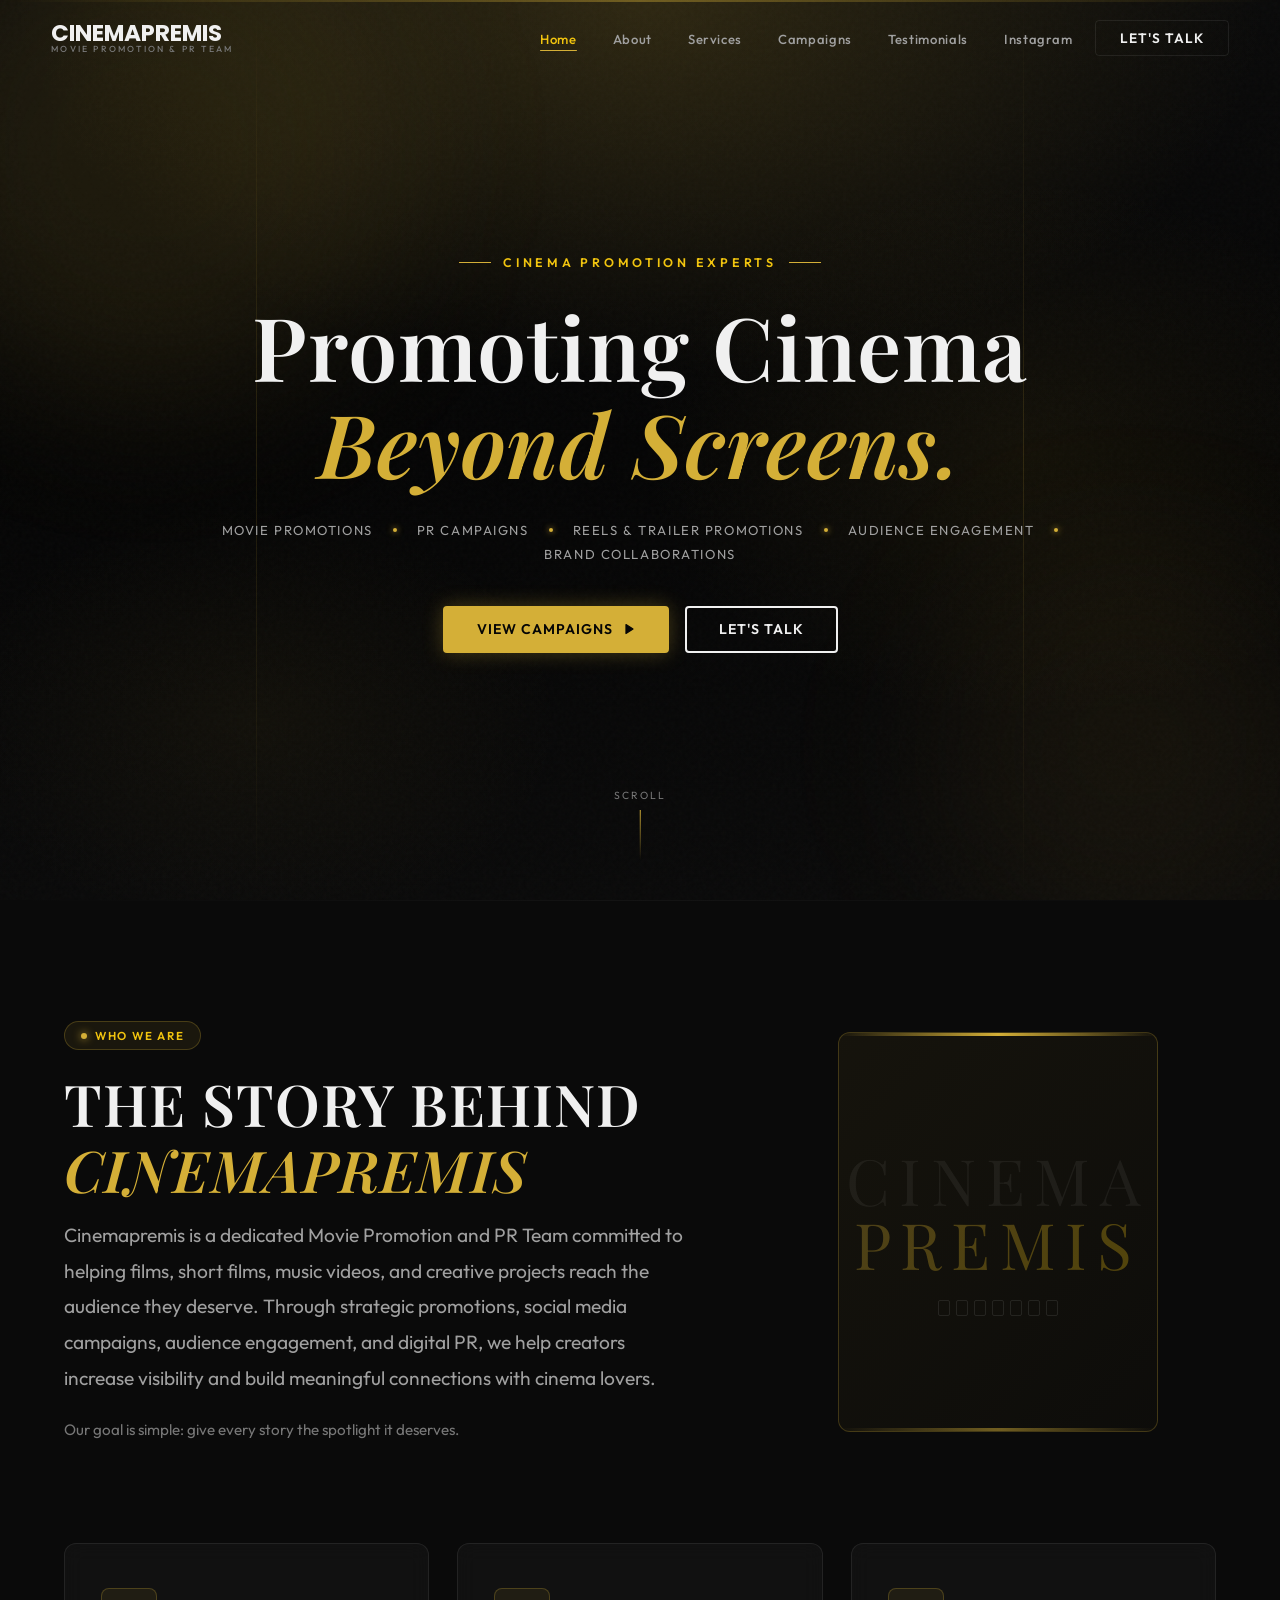
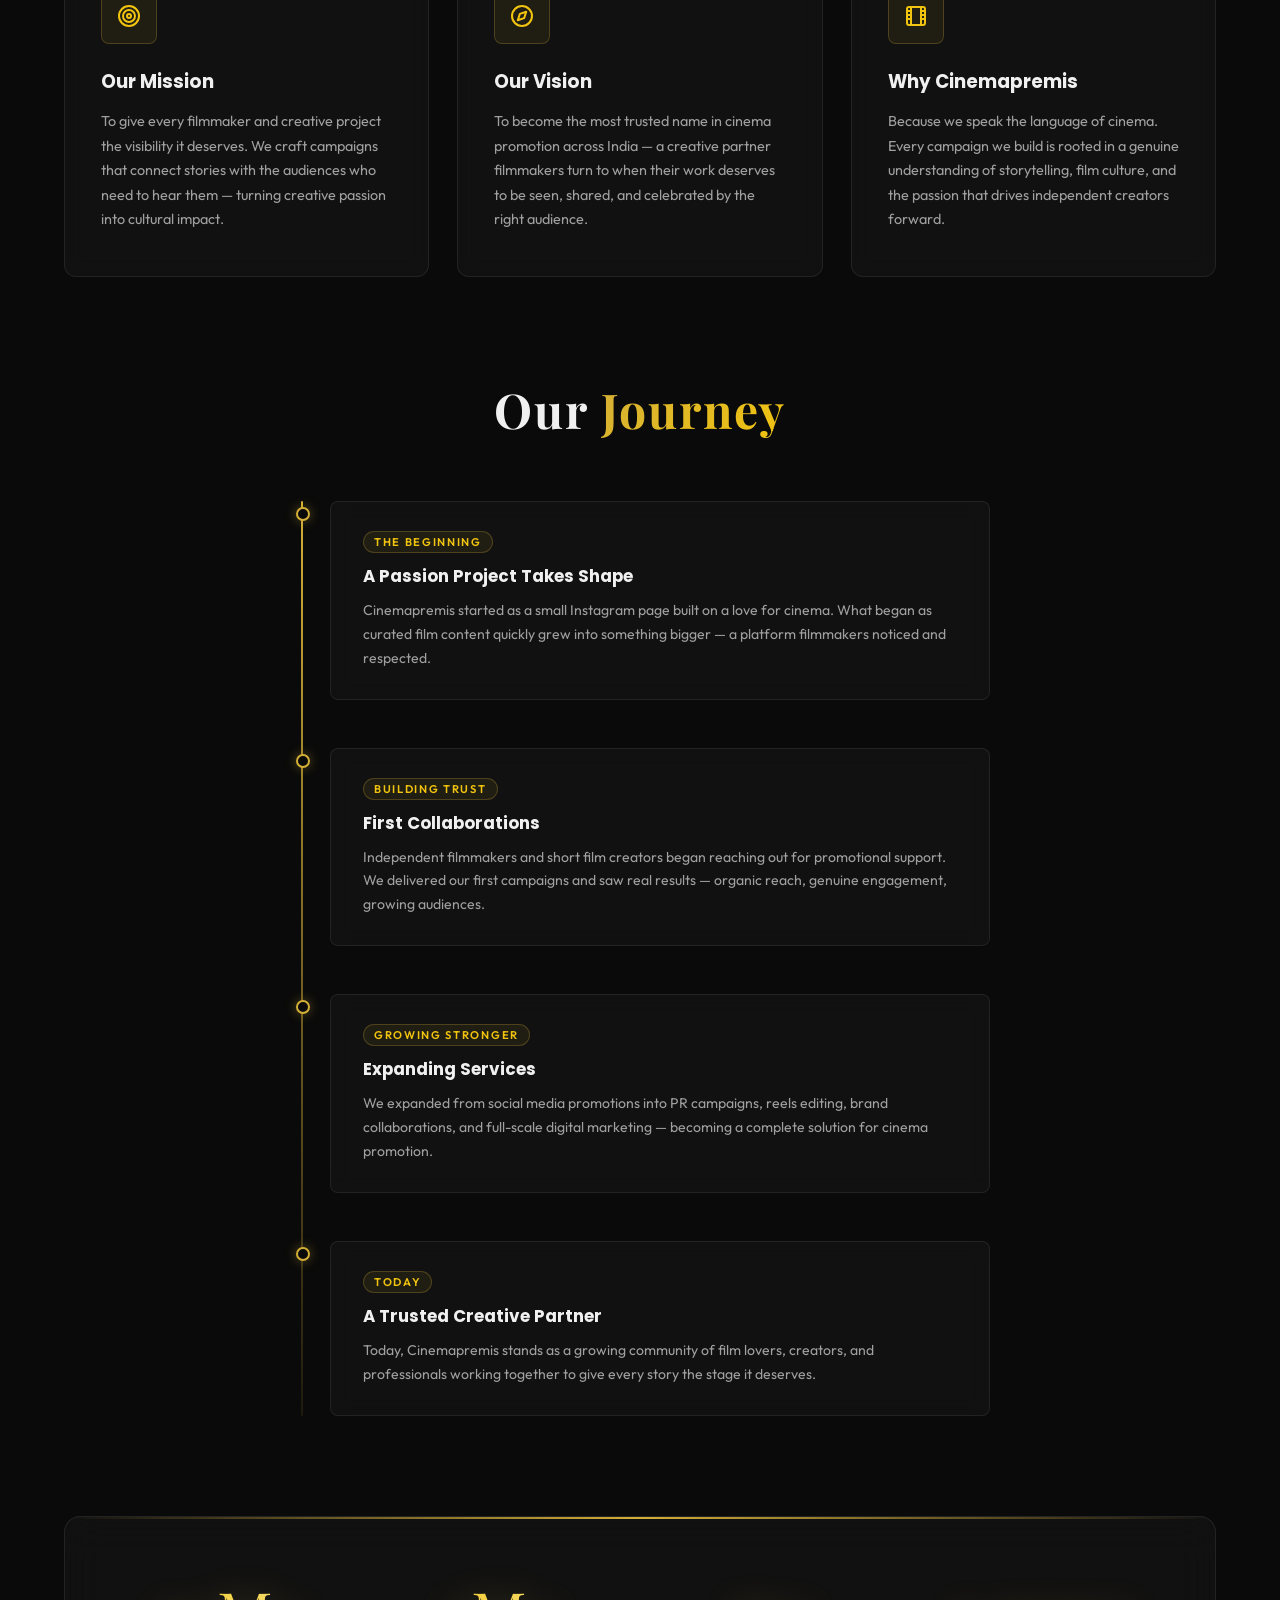
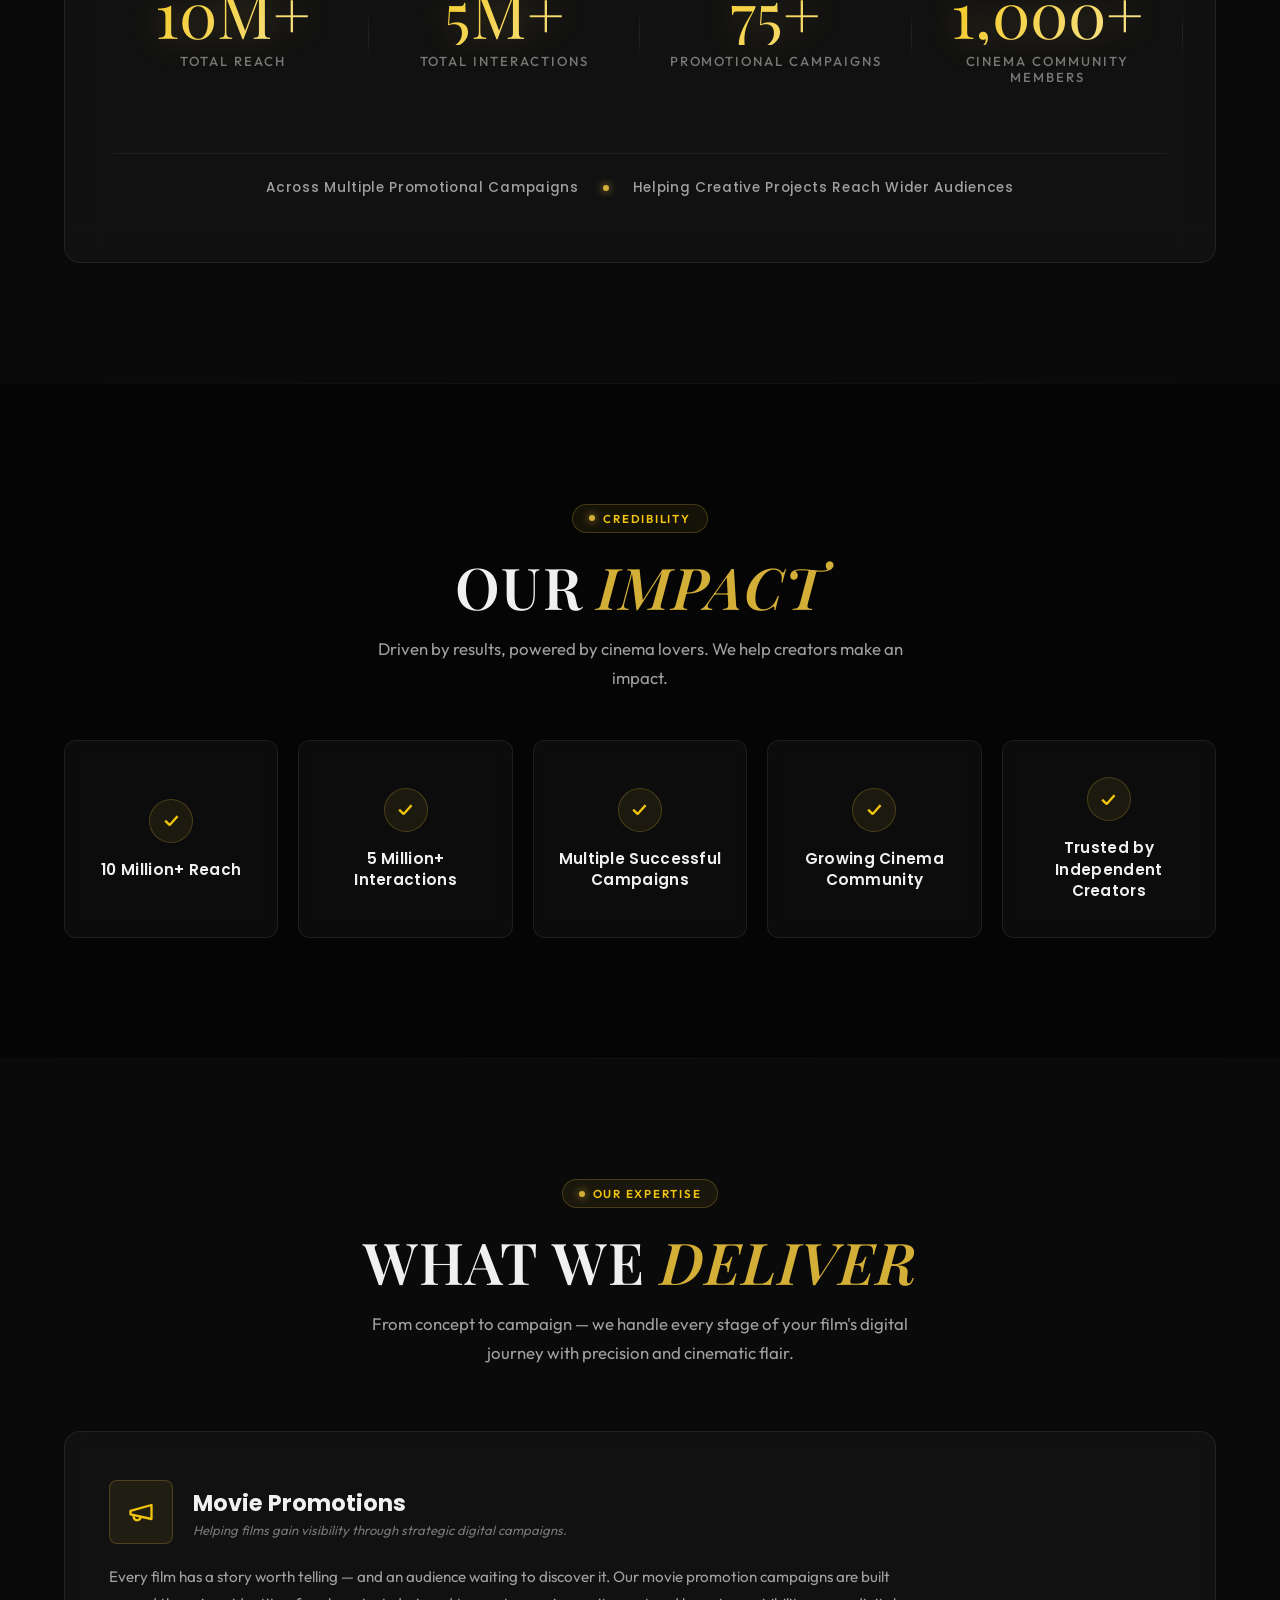
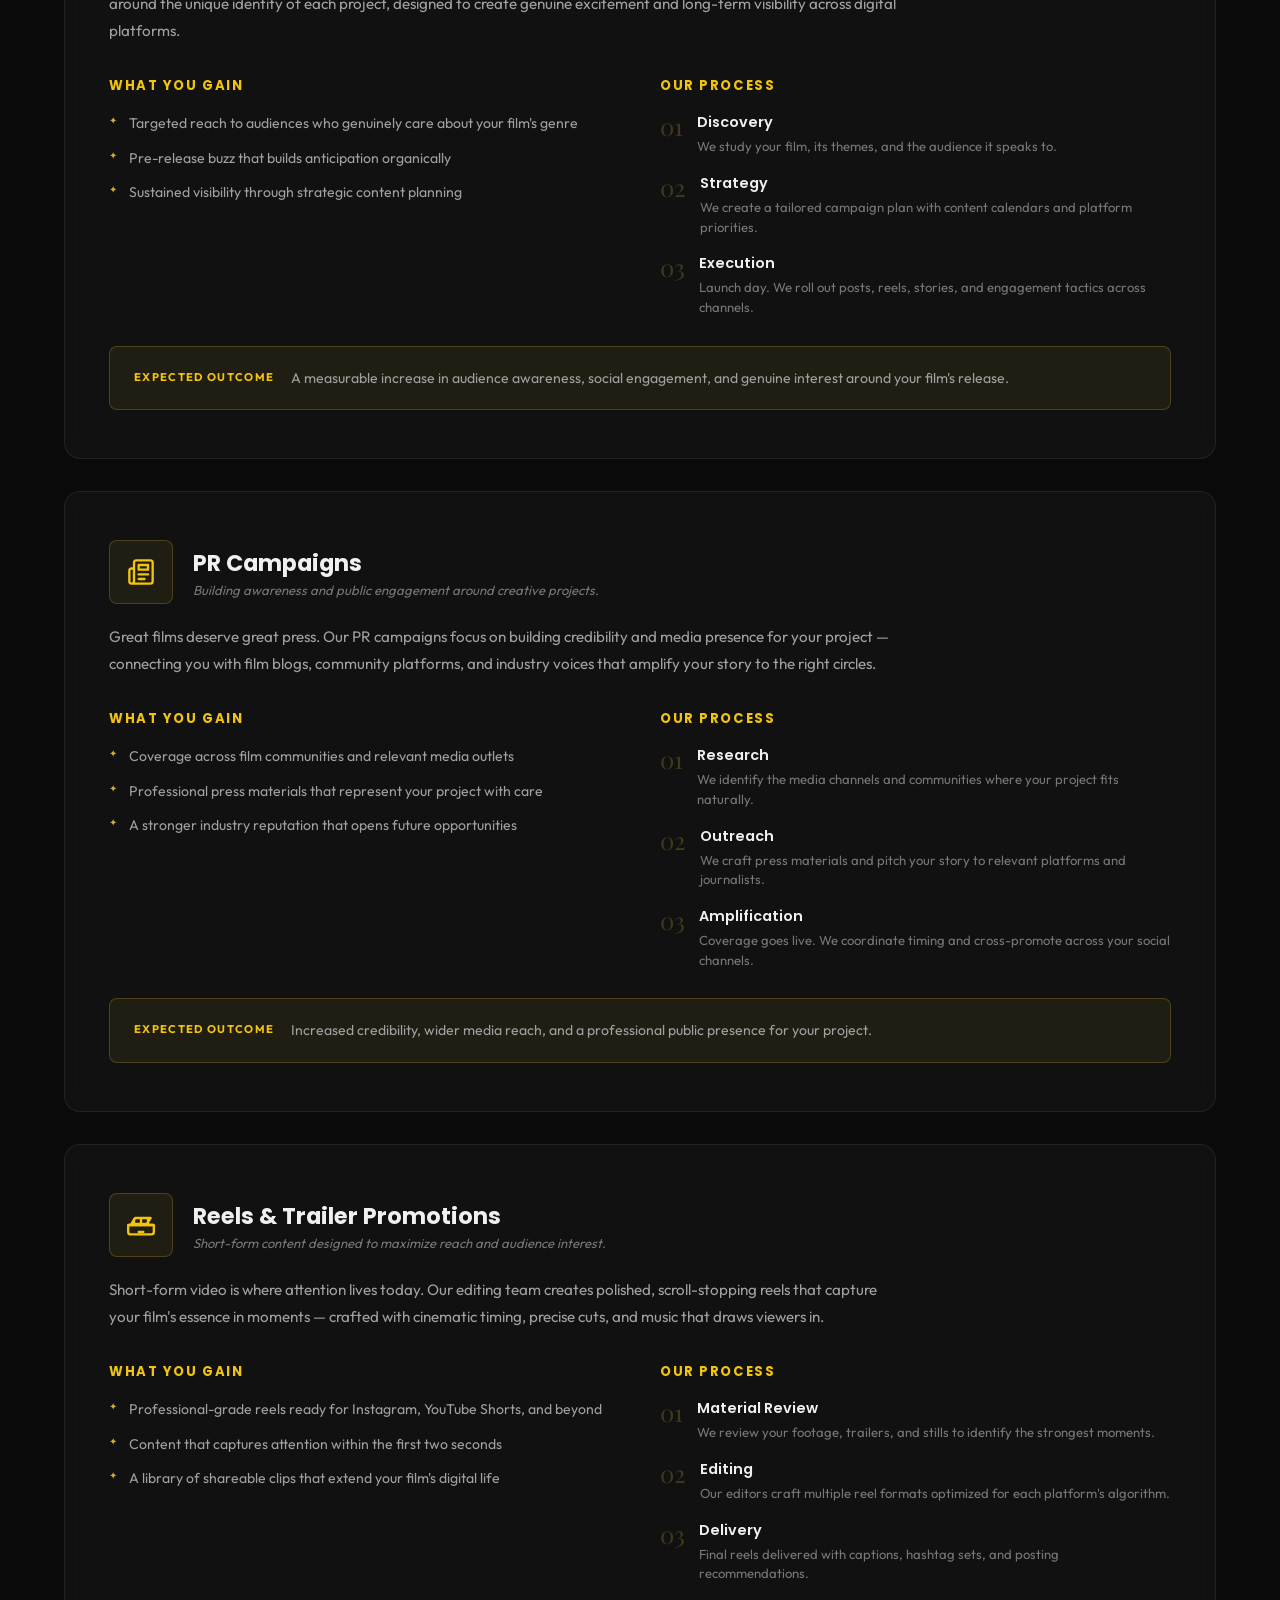
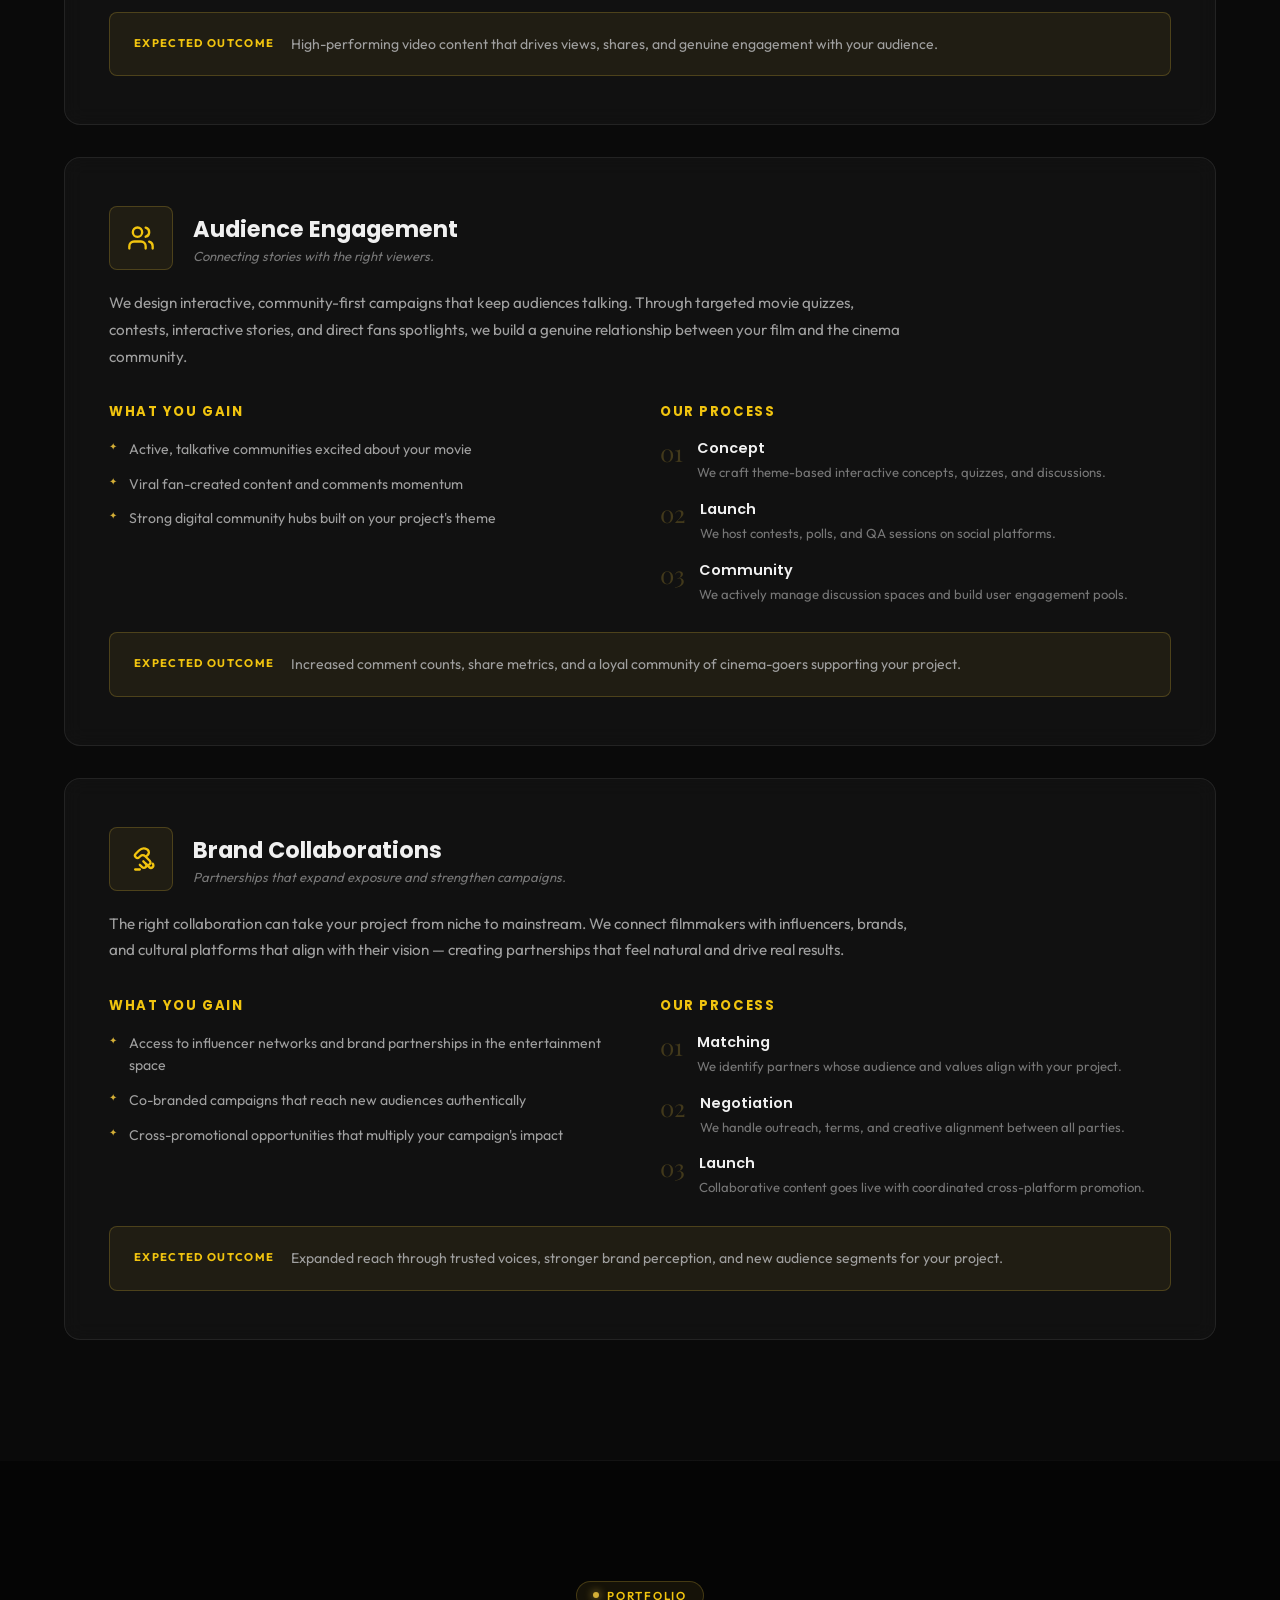
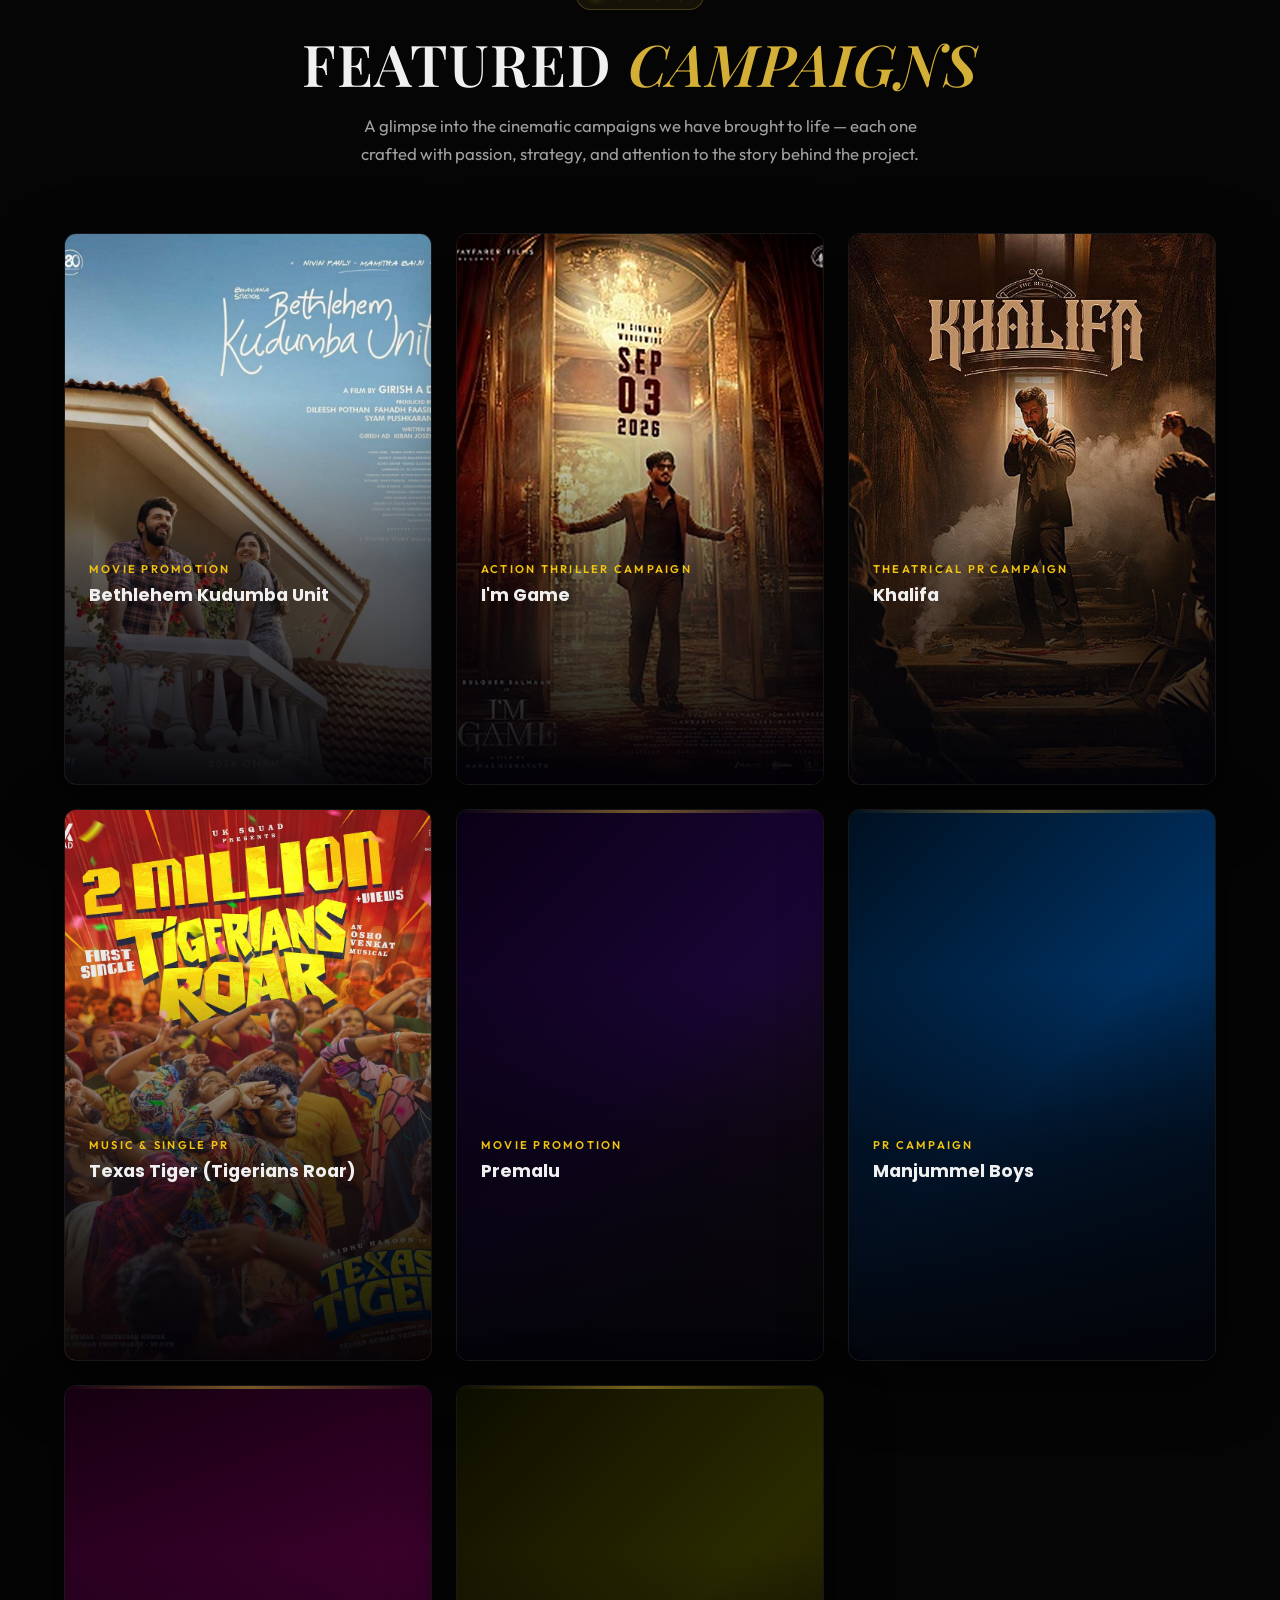
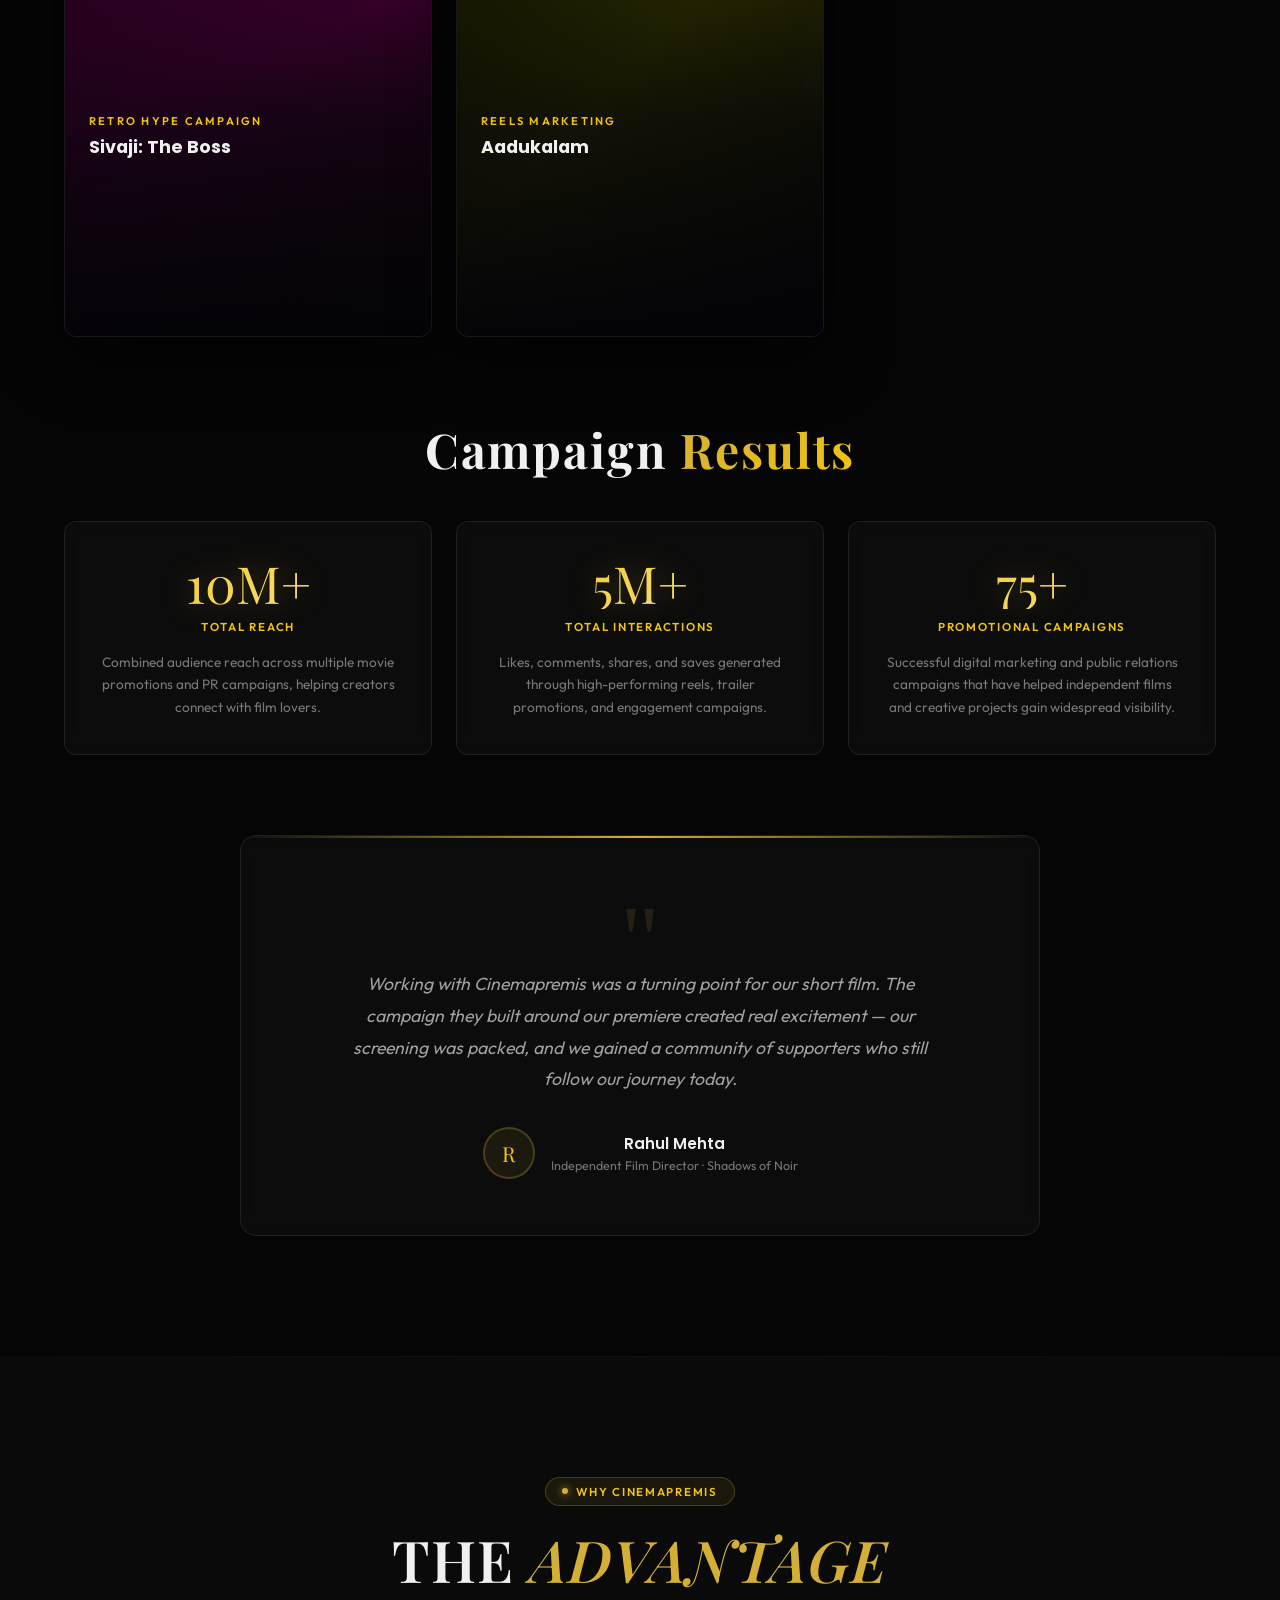
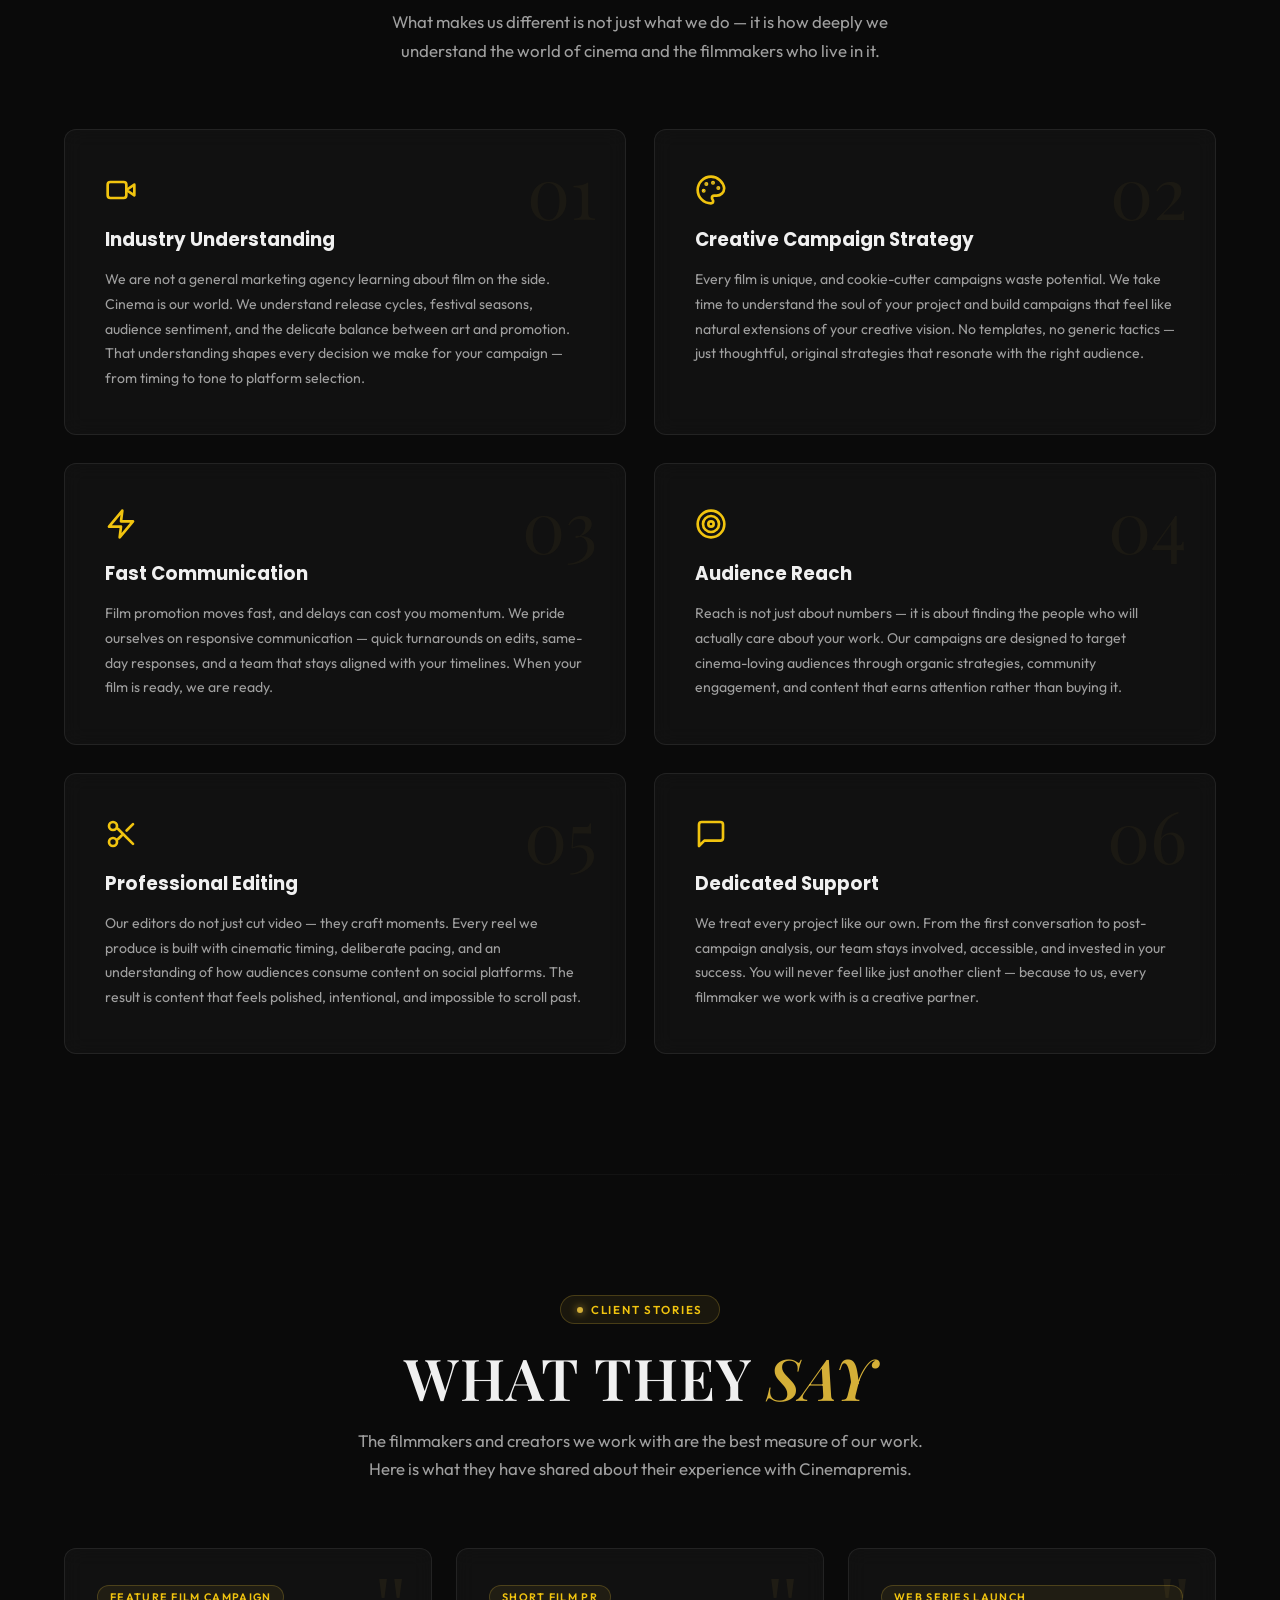
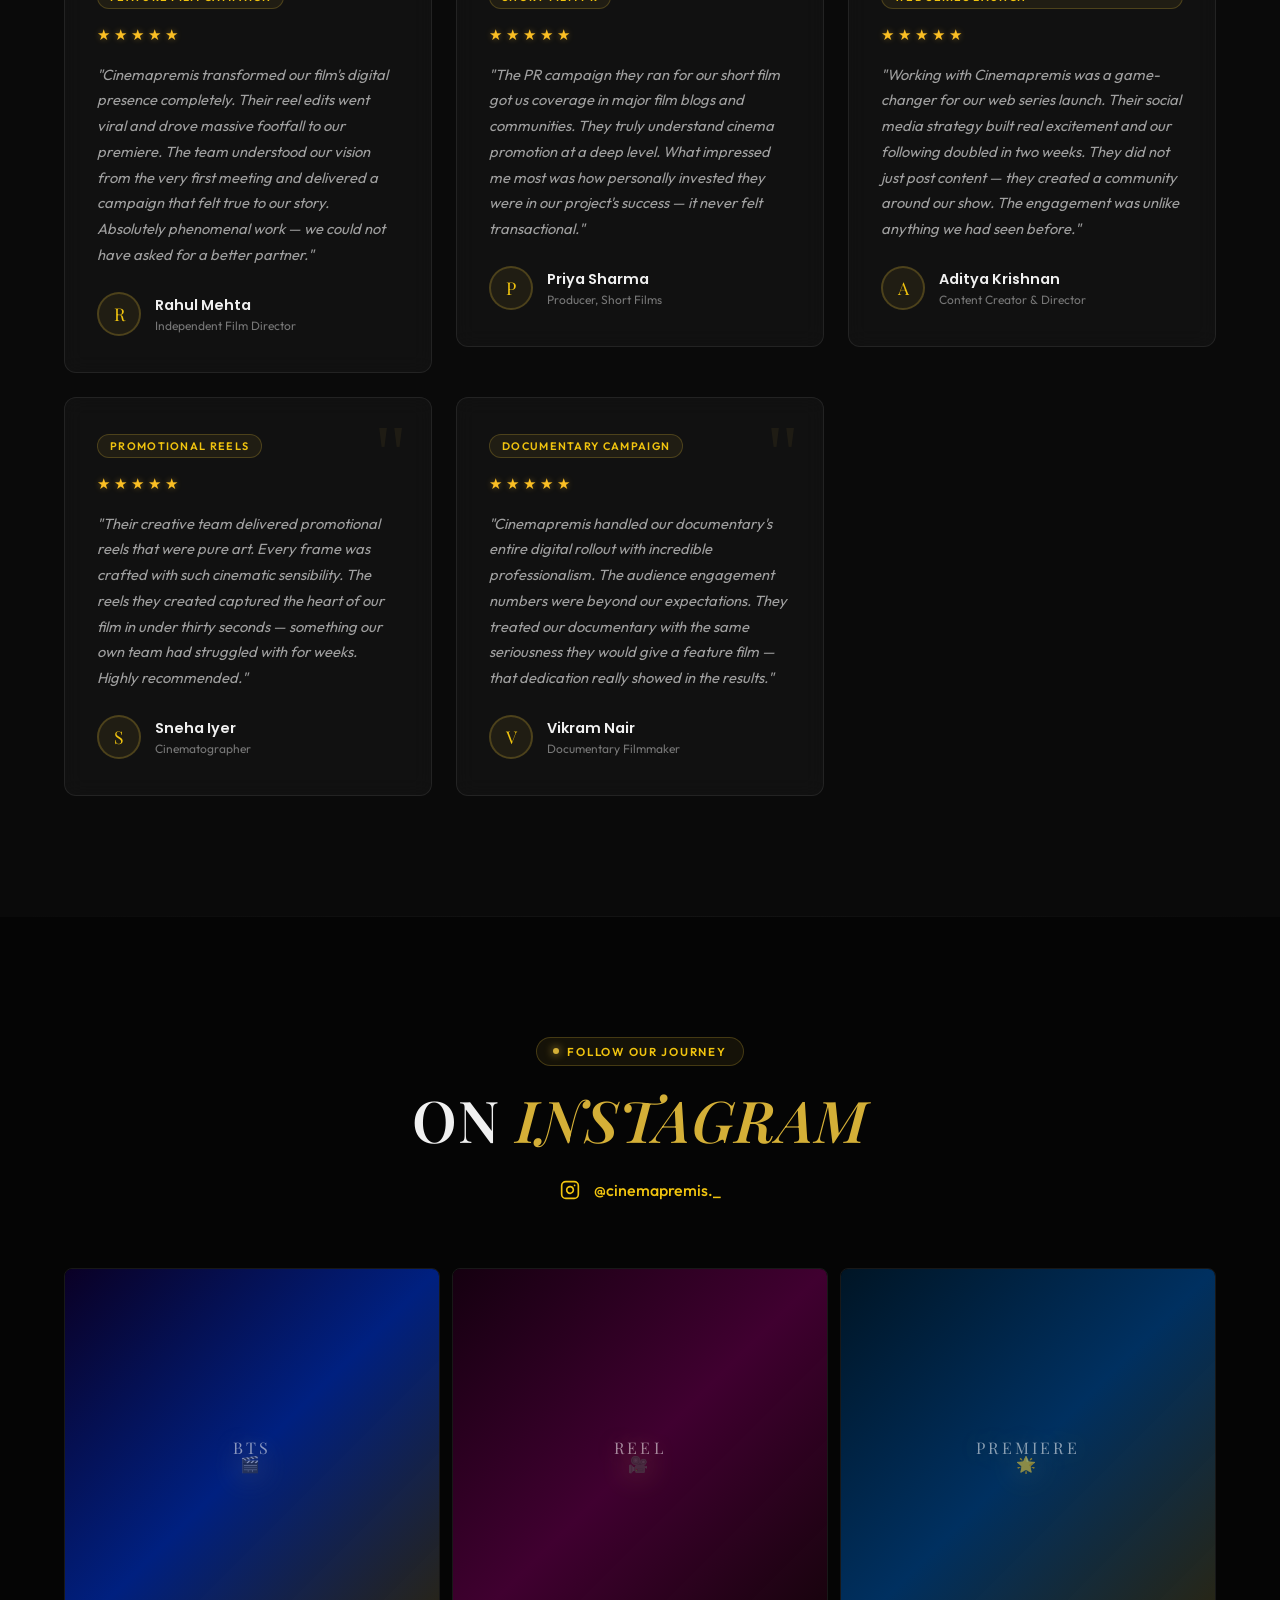
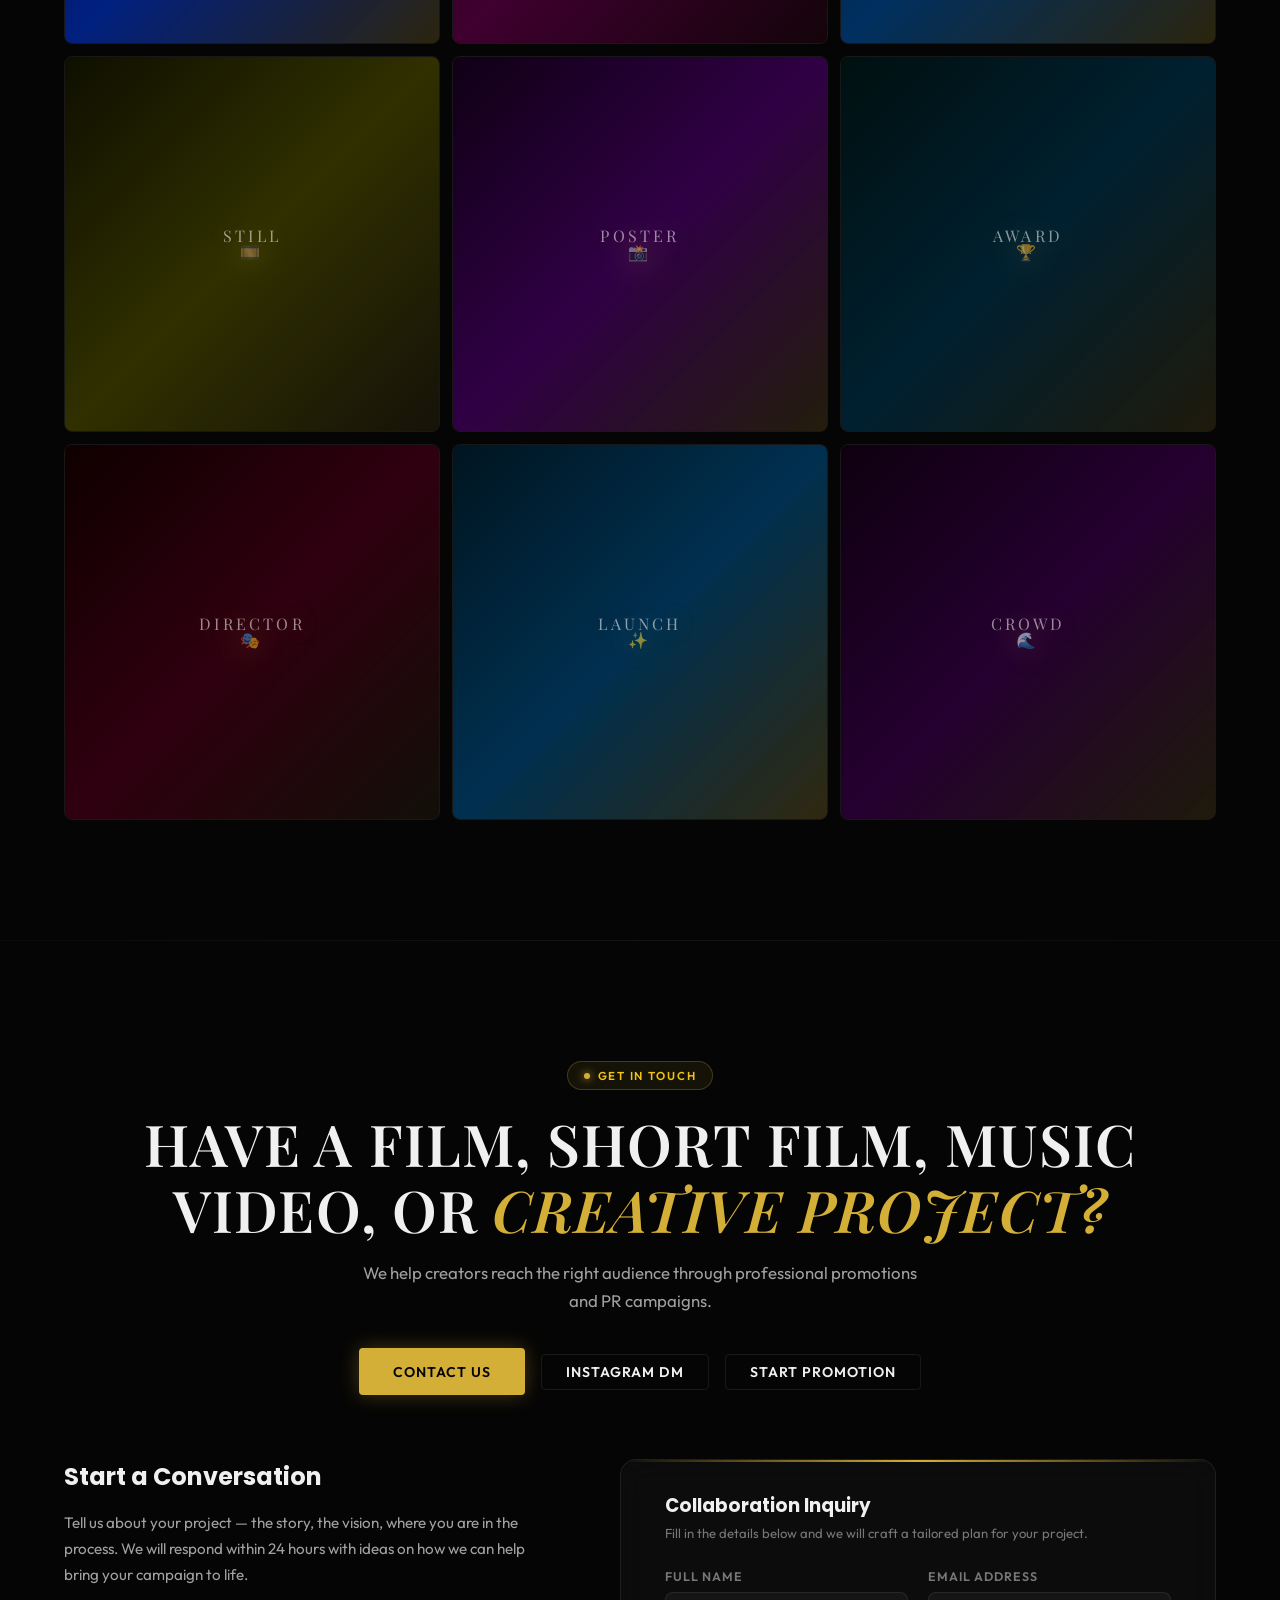
==== commit 4c8f1b07: "Reorder campaigns: move posters to top and videos to bottom" ====
--- a/index.html
+++ b/index.html
@@ -603,8 +603,107 @@
         <p class="section-subtitle reveal reveal-delay-2" style="margin: 0 auto;">A glimpse into the cinematic campaigns we have brought to life — each one crafted with passion, strategy, and attention to the story behind the project.</p>
       </div>
 
-      <!-- Campaign Showcase Grid -->
-      <div class="campaigns-grid">
+          <div class="campaigns-grid">
+
+        <div class="campaign-card reveal reveal-delay-1">
+          <div class="poster-art poster-bg-5">
+            <img src="assets/images/bethlehem_kudumba_unit.jpg" alt="Bethlehem Kudumba Unit Movie Campaign" class="campaign-img" />
+            <div class="poster-art-logo">
+              <div class="poster-film-strip">
+                <span></span><span></span><span></span><span></span><span></span>
+              </div>
+              <div class="poster-title-art">BETHLEHEM<br>KUDUMBA UNIT</div>
+              <div class="poster-sub-art">Movie Promotion</div>
+            </div>
+          </div>
+          <div class="campaign-overlay">
+            <div class="campaign-category">Movie Promotion</div>
+            <h3 class="campaign-title">Bethlehem Kudumba Unit</h3>
+            <p class="campaign-desc">Pre-release buzz and first-look launch campaign for Bhavana Studios' family entertainer starring Nivin Pauly and Mamitha Baiju.</p>
+            <div class="campaign-results-mini">
+              <span>650K+ Reach</span>
+              <span>55K+ Likes</span>
+            </div>
+            <a href="https://www.instagram.com/cinemapremis._/" target="_blank" rel="noopener noreferrer" class="btn btn-outline btn-sm magnetic" style="margin-top: 12px; padding: 8px 16px; font-size: 0.75rem; width: fit-content;" id="campaign-bethlehem-btn">
+              <span>View Campaign</span>
+            </a>
+          </div>
+        </div>
+
+        <div class="campaign-card reveal reveal-delay-2">
+          <div class="poster-art poster-bg-6">
+            <img src="assets/images/im_game.jpg" alt="I'm Game Movie Campaign" class="campaign-img" />
+            <div class="poster-art-logo">
+              <div class="poster-film-strip">
+                <span></span><span></span><span></span><span></span><span></span>
+              </div>
+              <div class="poster-title-art">I'M GAME</div>
+              <div class="poster-sub-art">Action Thriller Campaign</div>
+            </div>
+          </div>
+          <div class="campaign-overlay">
+            <div class="campaign-category">Action Thriller Campaign</div>
+            <h3 class="campaign-title">I'm Game</h3>
+            <p class="campaign-desc">High-voltage title launch and release date announcement campaign for Dulquer Salmaan's mega action thriller directed by Nahas Hidhayath.</p>
+            <div class="campaign-results-mini">
+              <span>1.5M+ Reach</span>
+              <span>120K+ Likes</span>
+            </div>
+            <a href="https://www.instagram.com/cinemapremis._/" target="_blank" rel="noopener noreferrer" class="btn btn-outline btn-sm magnetic" style="margin-top: 12px; padding: 8px 16px; font-size: 0.75rem; width: fit-content;" id="campaign-imgame-btn">
+              <span>View Campaign</span>
+            </a>
+          </div>
+        </div>
+
+        <div class="campaign-card reveal reveal-delay-3">
+          <div class="poster-art poster-bg-7">
+            <img src="assets/images/khalifa.jpg" alt="Khalifa Movie Campaign" class="campaign-img" />
+            <div class="poster-art-logo">
+              <div class="poster-film-strip">
+                <span></span><span></span><span></span><span></span><span></span>
+              </div>
+              <div class="poster-title-art">KHALIFA</div>
+              <div class="poster-sub-art">Theatrical PR Campaign</div>
+            </div>
+          </div>
+          <div class="campaign-overlay">
+            <div class="campaign-category">Theatrical PR Campaign</div>
+            <h3 class="campaign-title">Khalifa</h3>
+            <p class="campaign-desc">Mass appeal digital PR blitz and first-look amplification driving viral trending waves for Prithviraj Sukumaran's action spectacle.</p>
+            <div class="campaign-results-mini">
+              <span>1.8M+ Reach</span>
+              <span>140K+ Likes</span>
+            </div>
+            <a href="https://www.instagram.com/cinemapremis._/" target="_blank" rel="noopener noreferrer" class="btn btn-outline btn-sm magnetic" style="margin-top: 12px; padding: 8px 16px; font-size: 0.75rem; width: fit-content;" id="campaign-khalifa-btn">
+              <span>View Campaign</span>
+            </a>
+          </div>
+        </div>
+
+        <div class="campaign-card reveal reveal-delay-4">
+          <div class="poster-art poster-bg-8">
+            <img src="assets/images/texas_tiger.jpg" alt="Texas Tiger First Single Campaign" class="campaign-img" />
+            <div class="poster-art-logo">
+              <div class="poster-film-strip">
+                <span></span><span></span><span></span><span></span><span></span>
+              </div>
+              <div class="poster-title-art">TEXAS TIGER</div>
+              <div class="poster-sub-art">Music & Single PR</div>
+            </div>
+          </div>
+          <div class="campaign-overlay">
+            <div class="campaign-category">Music & Single PR</div>
+            <h3 class="campaign-title">Texas Tiger (Tigerians Roar)</h3>
+            <p class="campaign-desc">Viral first single rollout and youth engagement wave starring Hridhu Haroon, roaring past 2M+ views across YouTube and reels.</p>
+            <div class="campaign-results-mini">
+              <span>2M+ Views</span>
+              <span>95K+ Likes</span>
+            </div>
+            <a href="https://www.instagram.com/cinemapremis._/" target="_blank" rel="noopener noreferrer" class="btn btn-outline btn-sm magnetic" style="margin-top: 12px; padding: 8px 16px; font-size: 0.75rem; width: fit-content;" id="campaign-texastiger-btn">
+              <span>View Campaign</span>
+            </a>
+          </div>
+        </div>
 
         <div class="campaign-card reveal reveal-delay-1">
           <div class="poster-art poster-bg-1">
@@ -705,107 +804,6 @@
             </a>
           </div>
         </div>
-
-        <div class="campaign-card reveal reveal-delay-5">
-          <div class="poster-art poster-bg-5">
-            <img src="assets/images/bethlehem_kudumba_unit.jpg" alt="Bethlehem Kudumba Unit Movie Campaign" class="campaign-img" />
-            <div class="poster-art-logo">
-              <div class="poster-film-strip">
-                <span></span><span></span><span></span><span></span><span></span>
-              </div>
-              <div class="poster-title-art">BETHLEHEM<br>KUDUMBA UNIT</div>
-              <div class="poster-sub-art">Movie Promotion</div>
-            </div>
-          </div>
-          <div class="campaign-overlay">
-            <div class="campaign-category">Movie Promotion</div>
-            <h3 class="campaign-title">Bethlehem Kudumba Unit</h3>
-            <p class="campaign-desc">Pre-release buzz and first-look launch campaign for Bhavana Studios' family entertainer starring Nivin Pauly and Mamitha Baiju.</p>
-            <div class="campaign-results-mini">
-              <span>650K+ Reach</span>
-              <span>55K+ Likes</span>
-            </div>
-            <a href="https://www.instagram.com/cinemapremis._/" target="_blank" rel="noopener noreferrer" class="btn btn-outline btn-sm magnetic" style="margin-top: 12px; padding: 8px 16px; font-size: 0.75rem; width: fit-content;" id="campaign-bethlehem-btn">
-              <span>View Campaign</span>
-            </a>
-          </div>
-        </div>
-
-        <div class="campaign-card reveal reveal-delay-6">
-          <div class="poster-art poster-bg-6">
-            <img src="assets/images/im_game.jpg" alt="I'm Game Movie Campaign" class="campaign-img" />
-            <div class="poster-art-logo">
-              <div class="poster-film-strip">
-                <span></span><span></span><span></span><span></span><span></span>
-              </div>
-              <div class="poster-title-art">I'M GAME</div>
-              <div class="poster-sub-art">Action Thriller Campaign</div>
-            </div>
-          </div>
-          <div class="campaign-overlay">
-            <div class="campaign-category">Action Thriller Campaign</div>
-            <h3 class="campaign-title">I'm Game</h3>
-            <p class="campaign-desc">High-voltage title launch and release date announcement campaign for Dulquer Salmaan's mega action thriller directed by Nahas Hidhayath.</p>
-            <div class="campaign-results-mini">
-              <span>1.5M+ Reach</span>
-              <span>120K+ Likes</span>
-            </div>
-            <a href="https://www.instagram.com/cinemapremis._/" target="_blank" rel="noopener noreferrer" class="btn btn-outline btn-sm magnetic" style="margin-top: 12px; padding: 8px 16px; font-size: 0.75rem; width: fit-content;" id="campaign-imgame-btn">
-              <span>View Campaign</span>
-            </a>
-          </div>
-        </div>
-
-        <div class="campaign-card reveal reveal-delay-1">
-          <div class="poster-art poster-bg-7">
-            <img src="assets/images/khalifa.jpg" alt="Khalifa Movie Campaign" class="campaign-img" />
-            <div class="poster-art-logo">
-              <div class="poster-film-strip">
-                <span></span><span></span><span></span><span></span><span></span>
-              </div>
-              <div class="poster-title-art">KHALIFA</div>
-              <div class="poster-sub-art">Theatrical PR Campaign</div>
-            </div>
-          </div>
-          <div class="campaign-overlay">
-            <div class="campaign-category">Theatrical PR Campaign</div>
-            <h3 class="campaign-title">Khalifa</h3>
-            <p class="campaign-desc">Mass appeal digital PR blitz and first-look amplification driving viral trending waves for Prithviraj Sukumaran's action spectacle.</p>
-            <div class="campaign-results-mini">
-              <span>1.8M+ Reach</span>
-              <span>140K+ Likes</span>
-            </div>
-            <a href="https://www.instagram.com/cinemapremis._/" target="_blank" rel="noopener noreferrer" class="btn btn-outline btn-sm magnetic" style="margin-top: 12px; padding: 8px 16px; font-size: 0.75rem; width: fit-content;" id="campaign-khalifa-btn">
-              <span>View Campaign</span>
-            </a>
-          </div>
-        </div>
-
-        <div class="campaign-card reveal reveal-delay-2">
-          <div class="poster-art poster-bg-8">
-            <img src="assets/images/texas_tiger.jpg" alt="Texas Tiger First Single Campaign" class="campaign-img" />
-            <div class="poster-art-logo">
-              <div class="poster-film-strip">
-                <span></span><span></span><span></span><span></span><span></span>
-              </div>
-              <div class="poster-title-art">TEXAS TIGER</div>
-              <div class="poster-sub-art">Music & Single PR</div>
-            </div>
-          </div>
-          <div class="campaign-overlay">
-            <div class="campaign-category">Music & Single PR</div>
-            <h3 class="campaign-title">Texas Tiger (Tigerians Roar)</h3>
-            <p class="campaign-desc">Viral first single rollout and youth engagement wave starring Hridhu Haroon, roaring past 2M+ views across YouTube and reels.</p>
-            <div class="campaign-results-mini">
-              <span>2M+ Views</span>
-              <span>95K+ Likes</span>
-            </div>
-            <a href="https://www.instagram.com/cinemapremis._/" target="_blank" rel="noopener noreferrer" class="btn btn-outline btn-sm magnetic" style="margin-top: 12px; padding: 8px 16px; font-size: 0.75rem; width: fit-content;" id="campaign-texastiger-btn">
-              <span>View Campaign</span>
-            </a>
-          </div>
-        </div>
-
 
       </div>
 
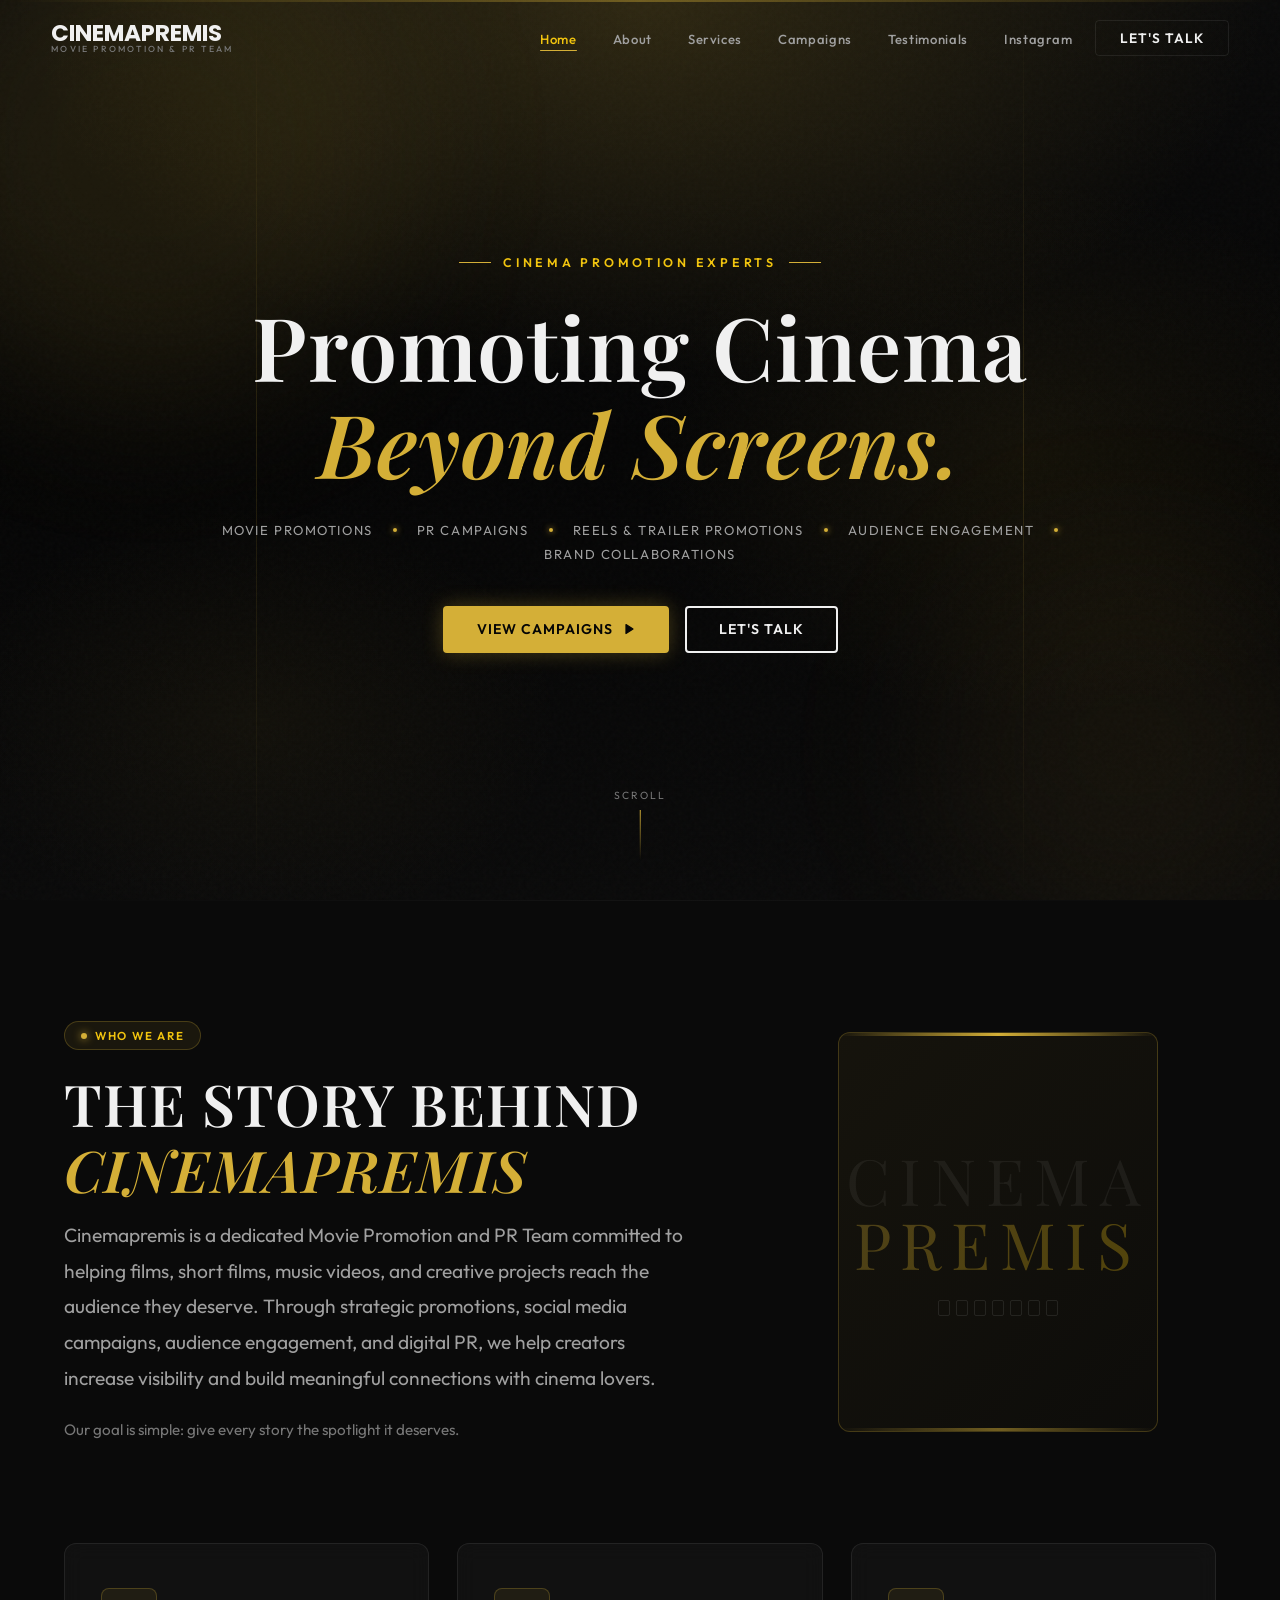
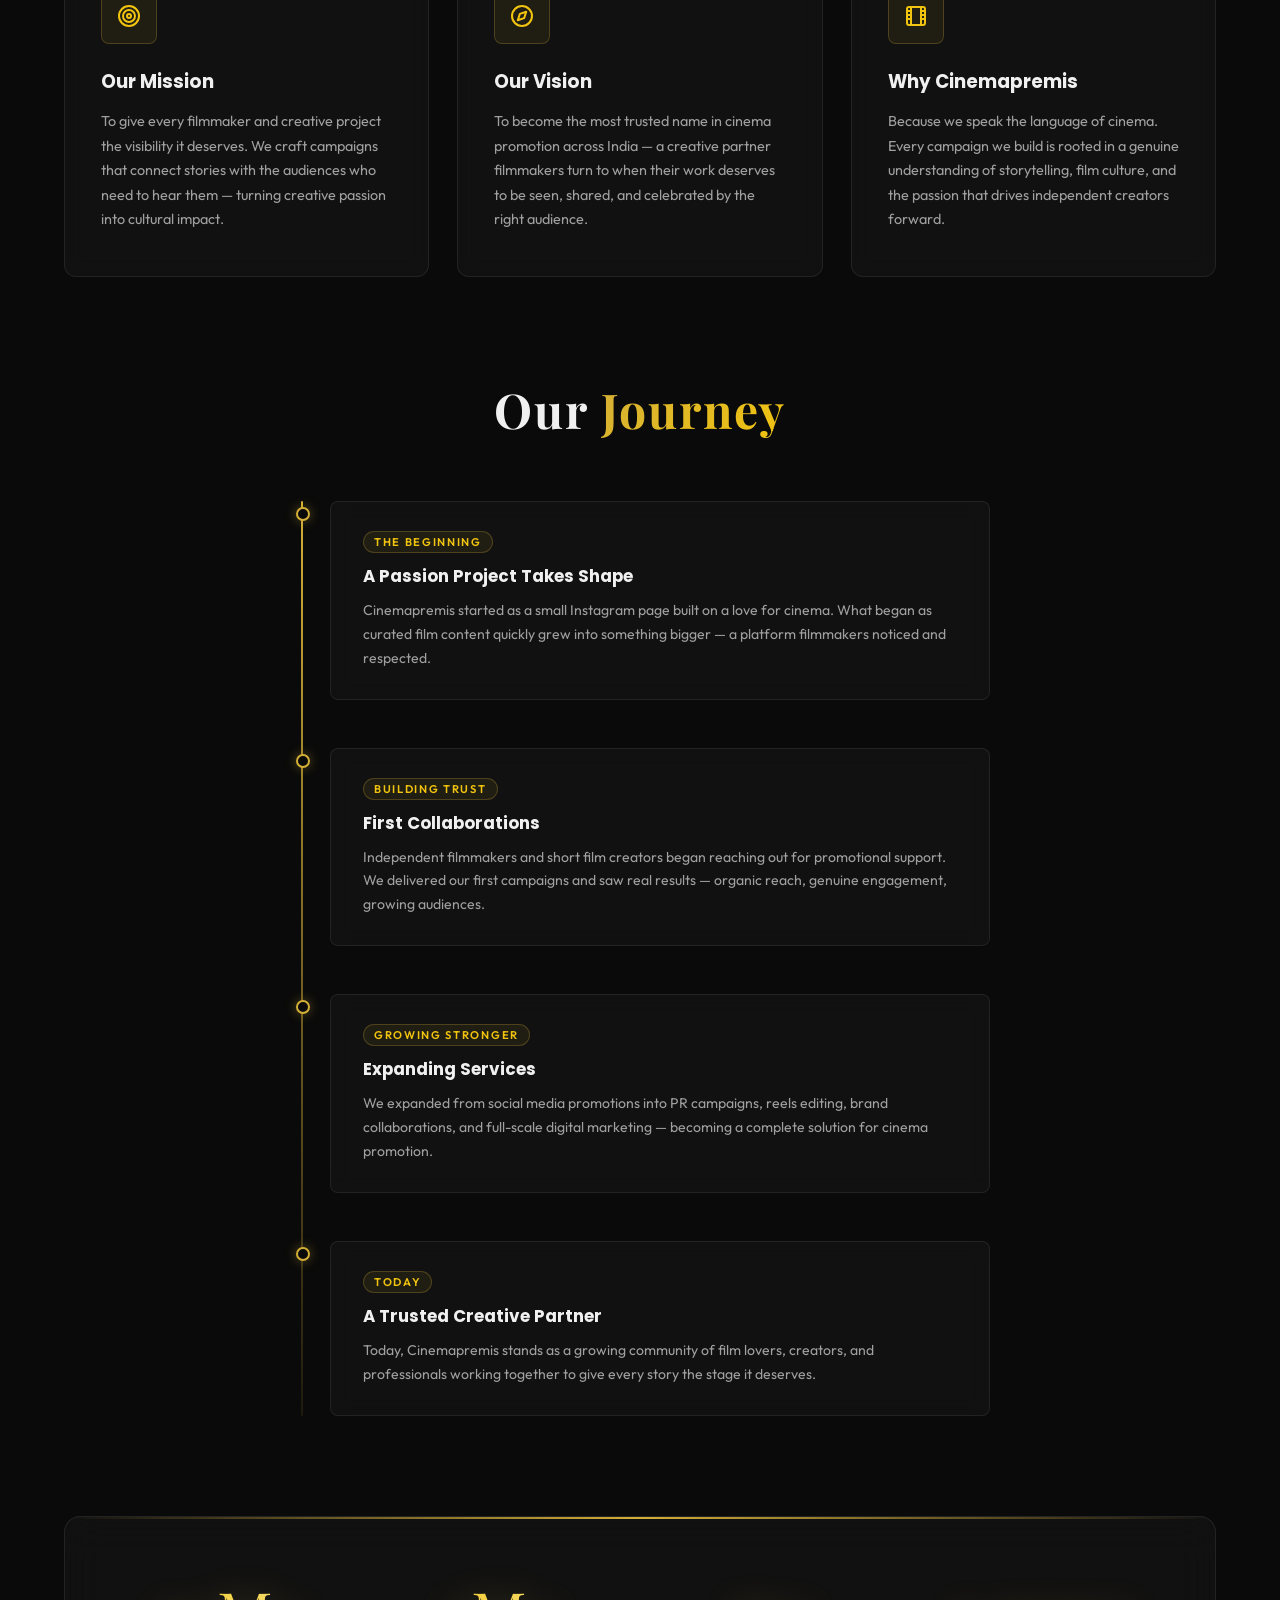
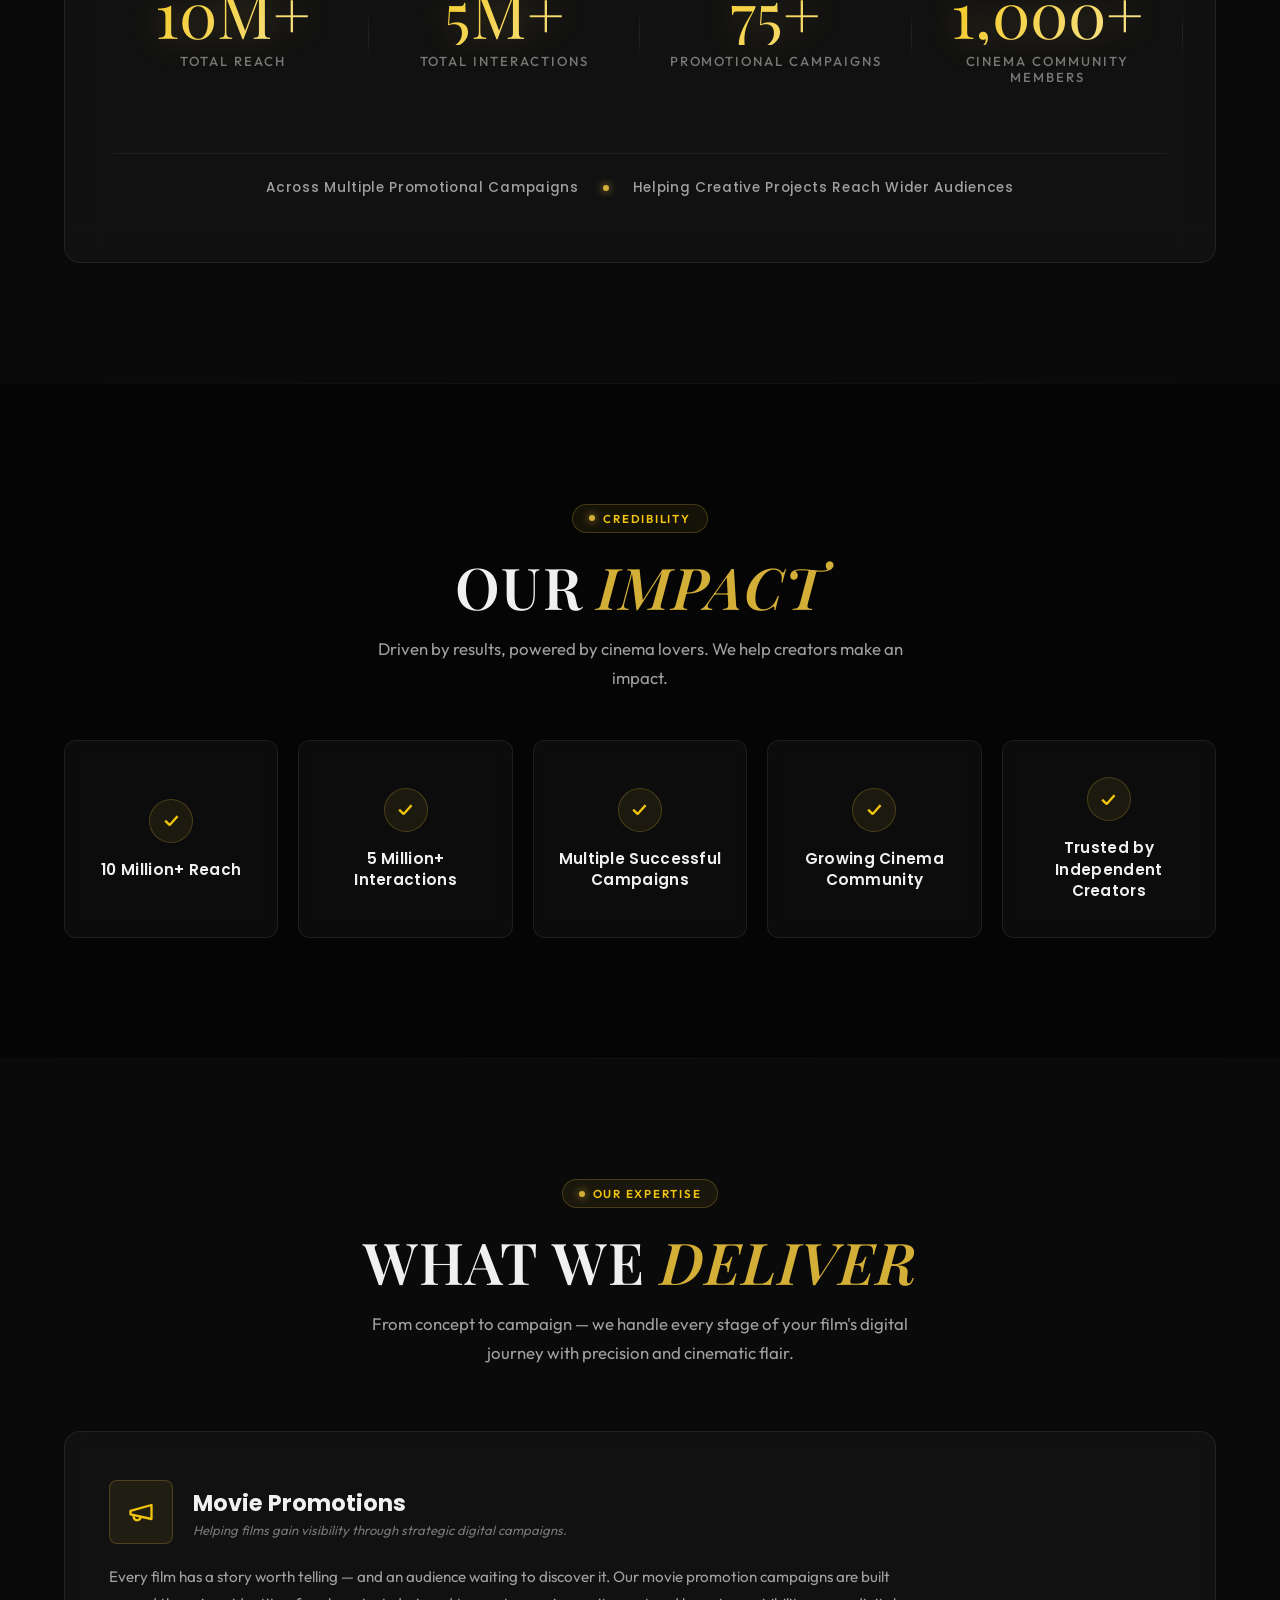
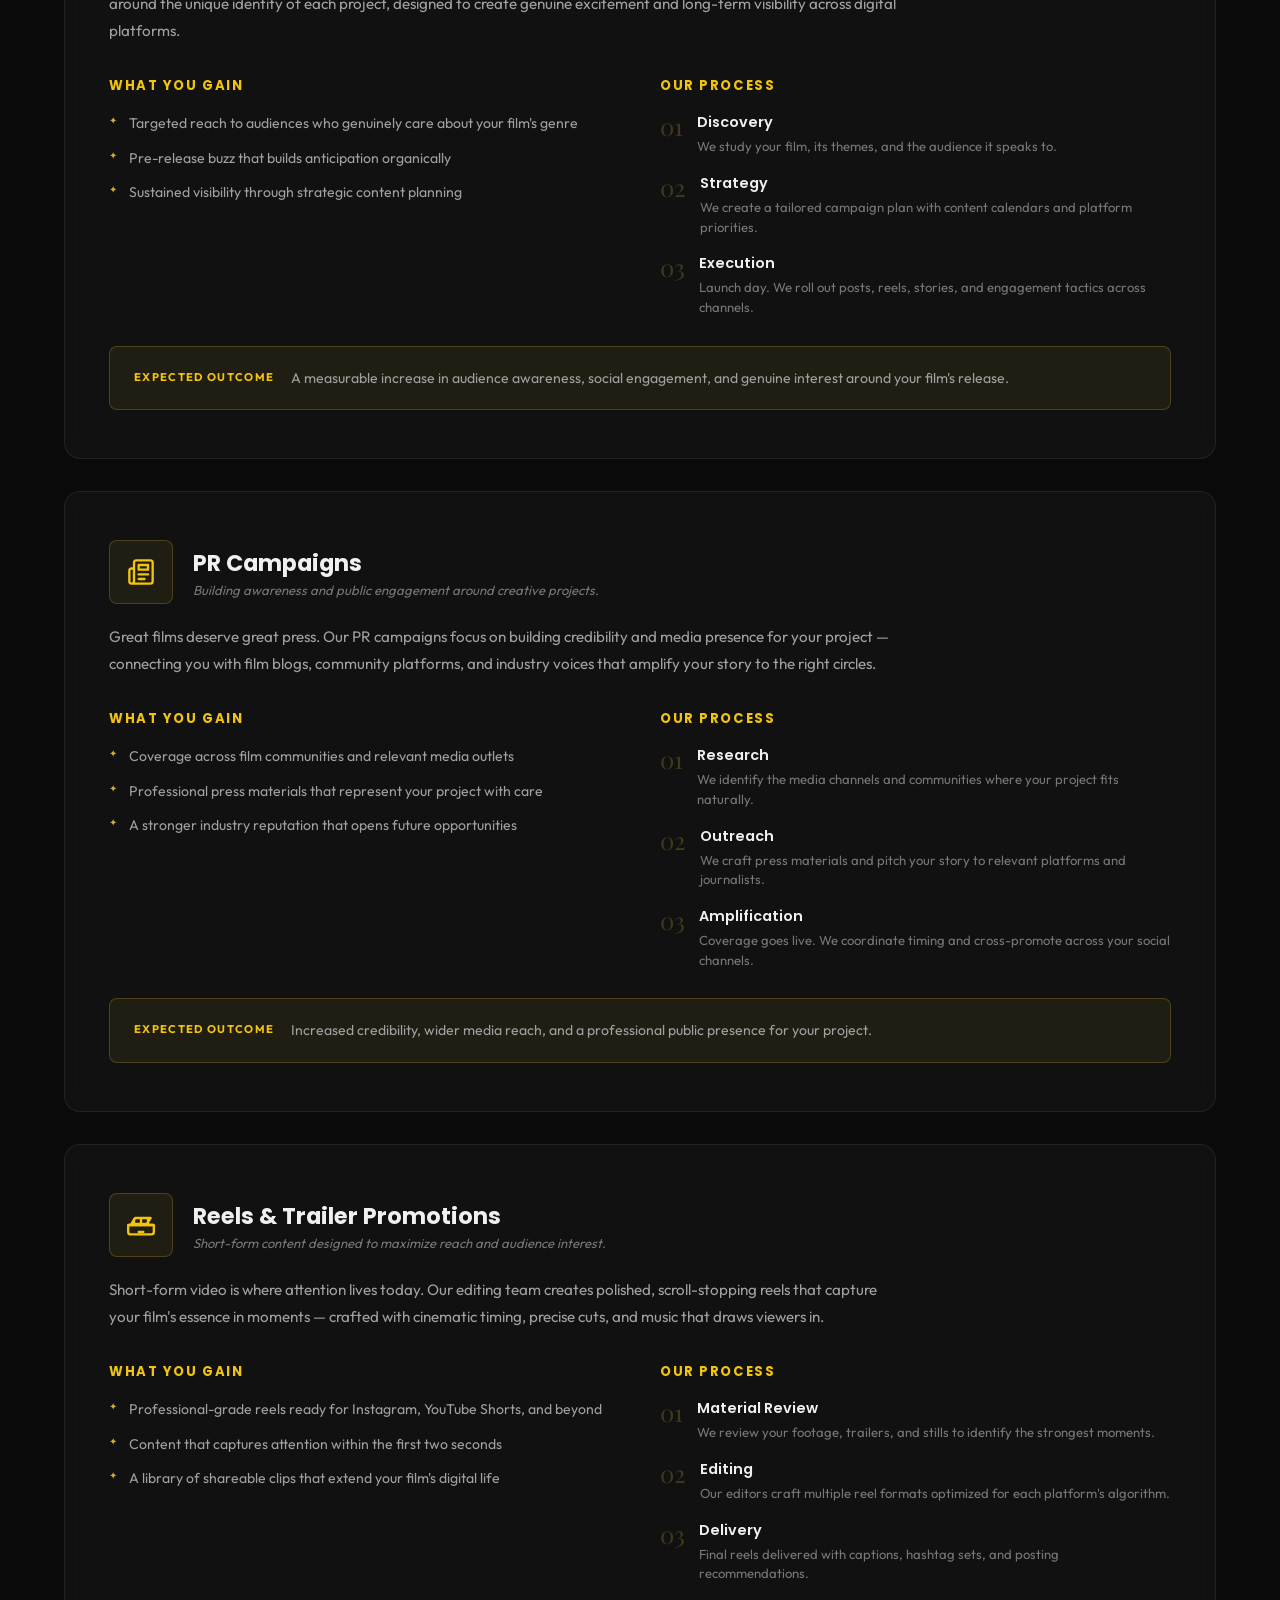
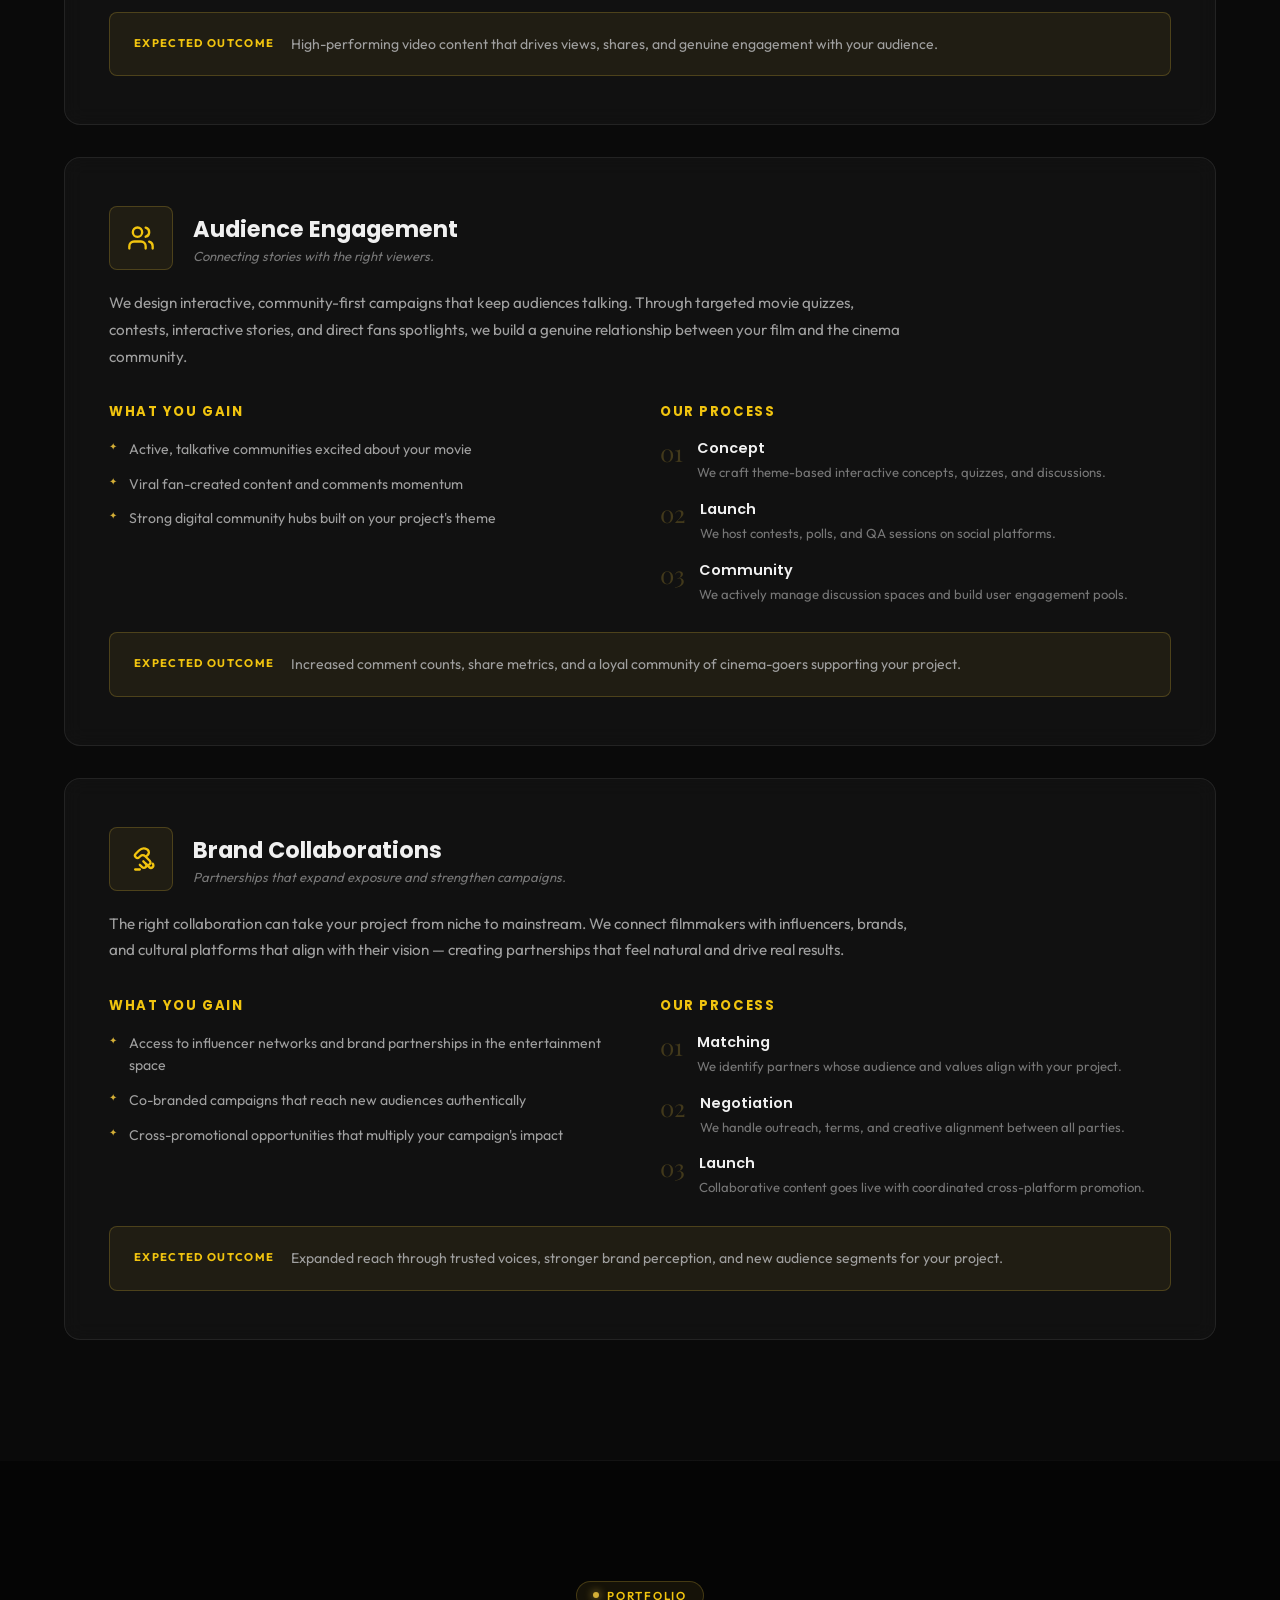
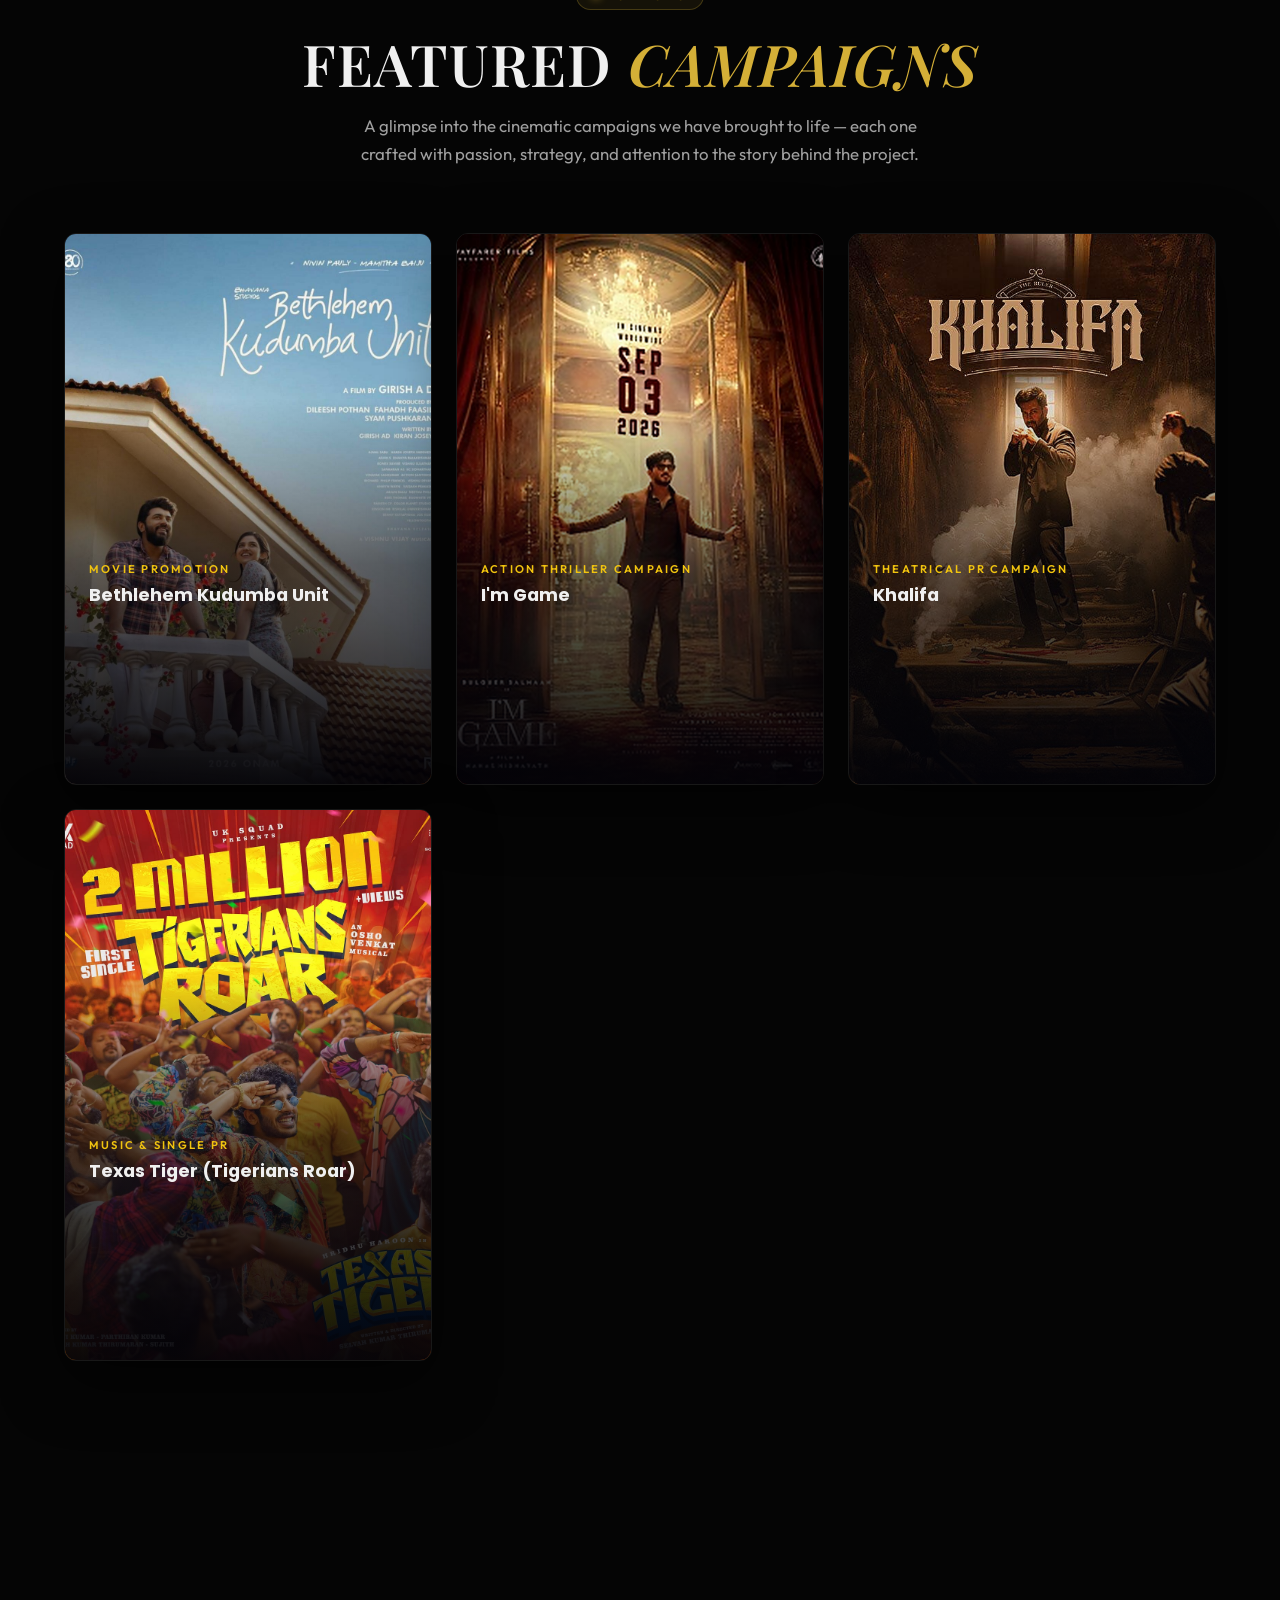
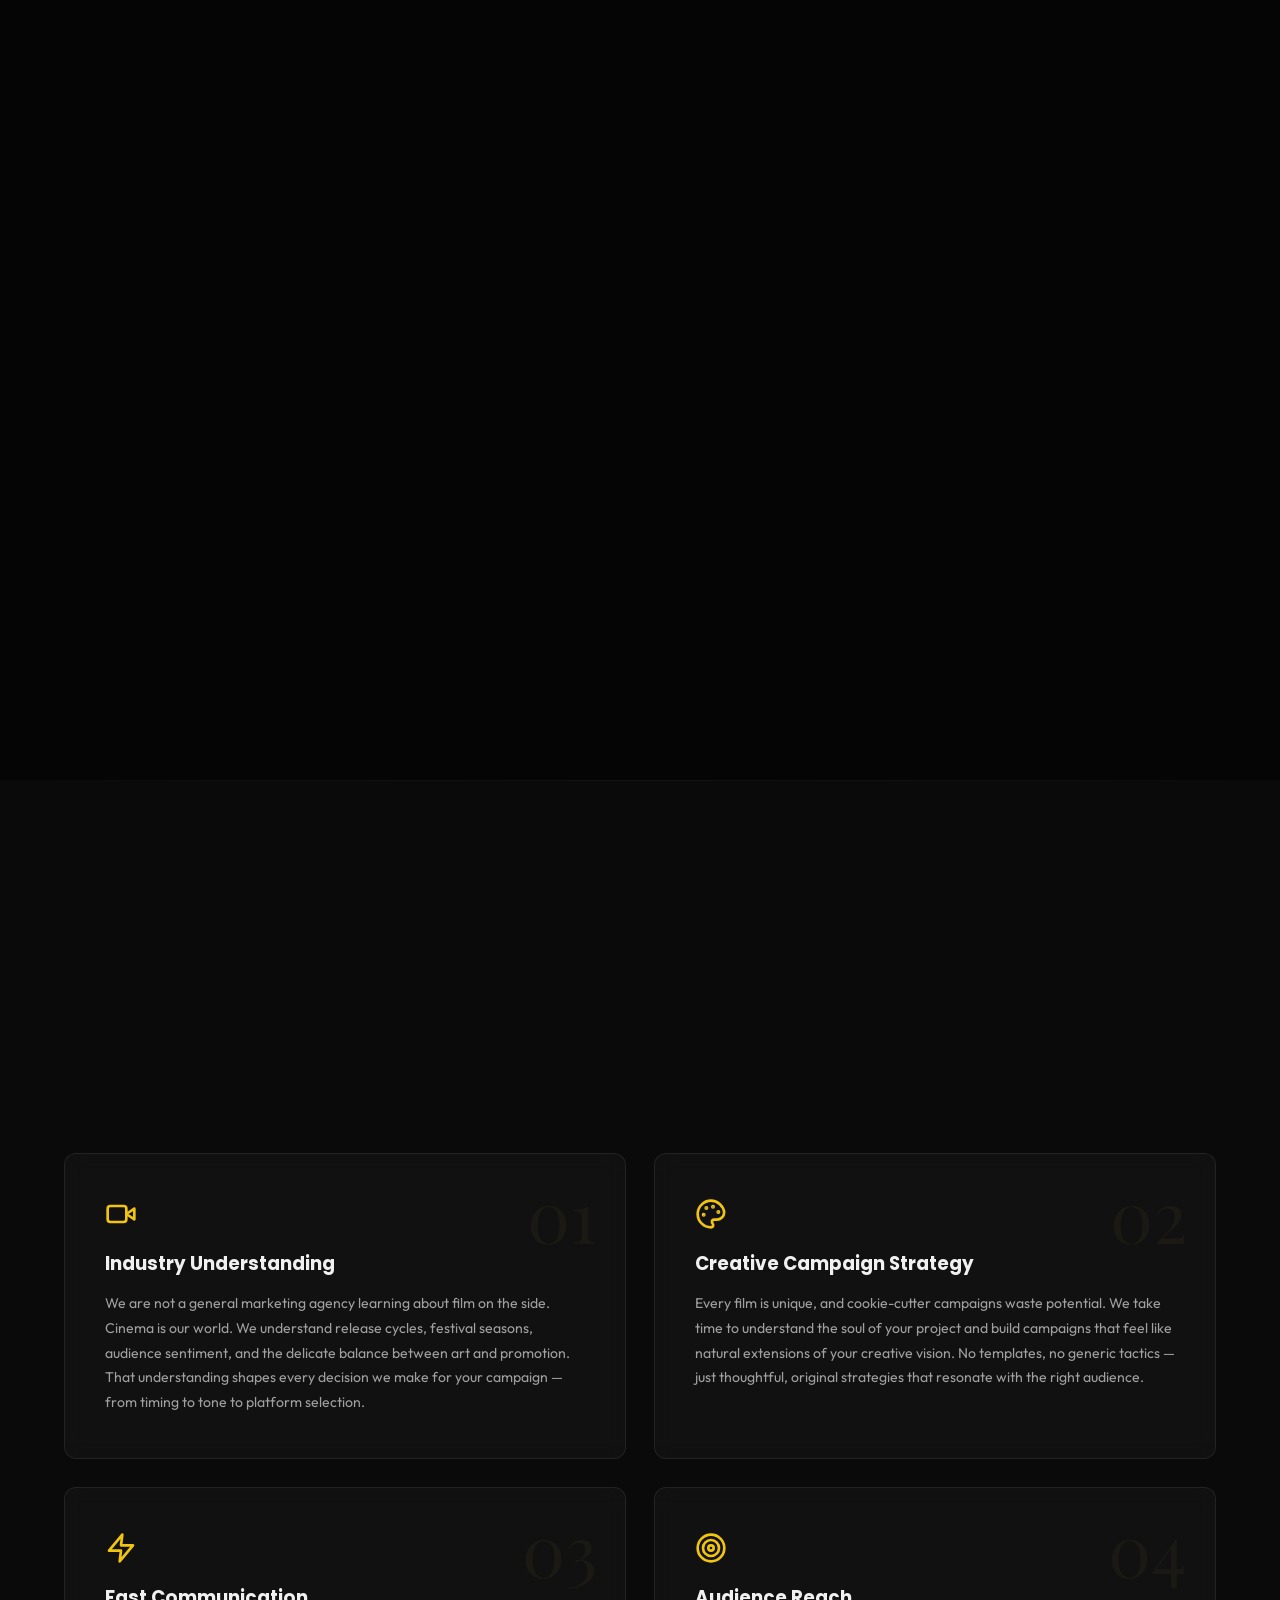
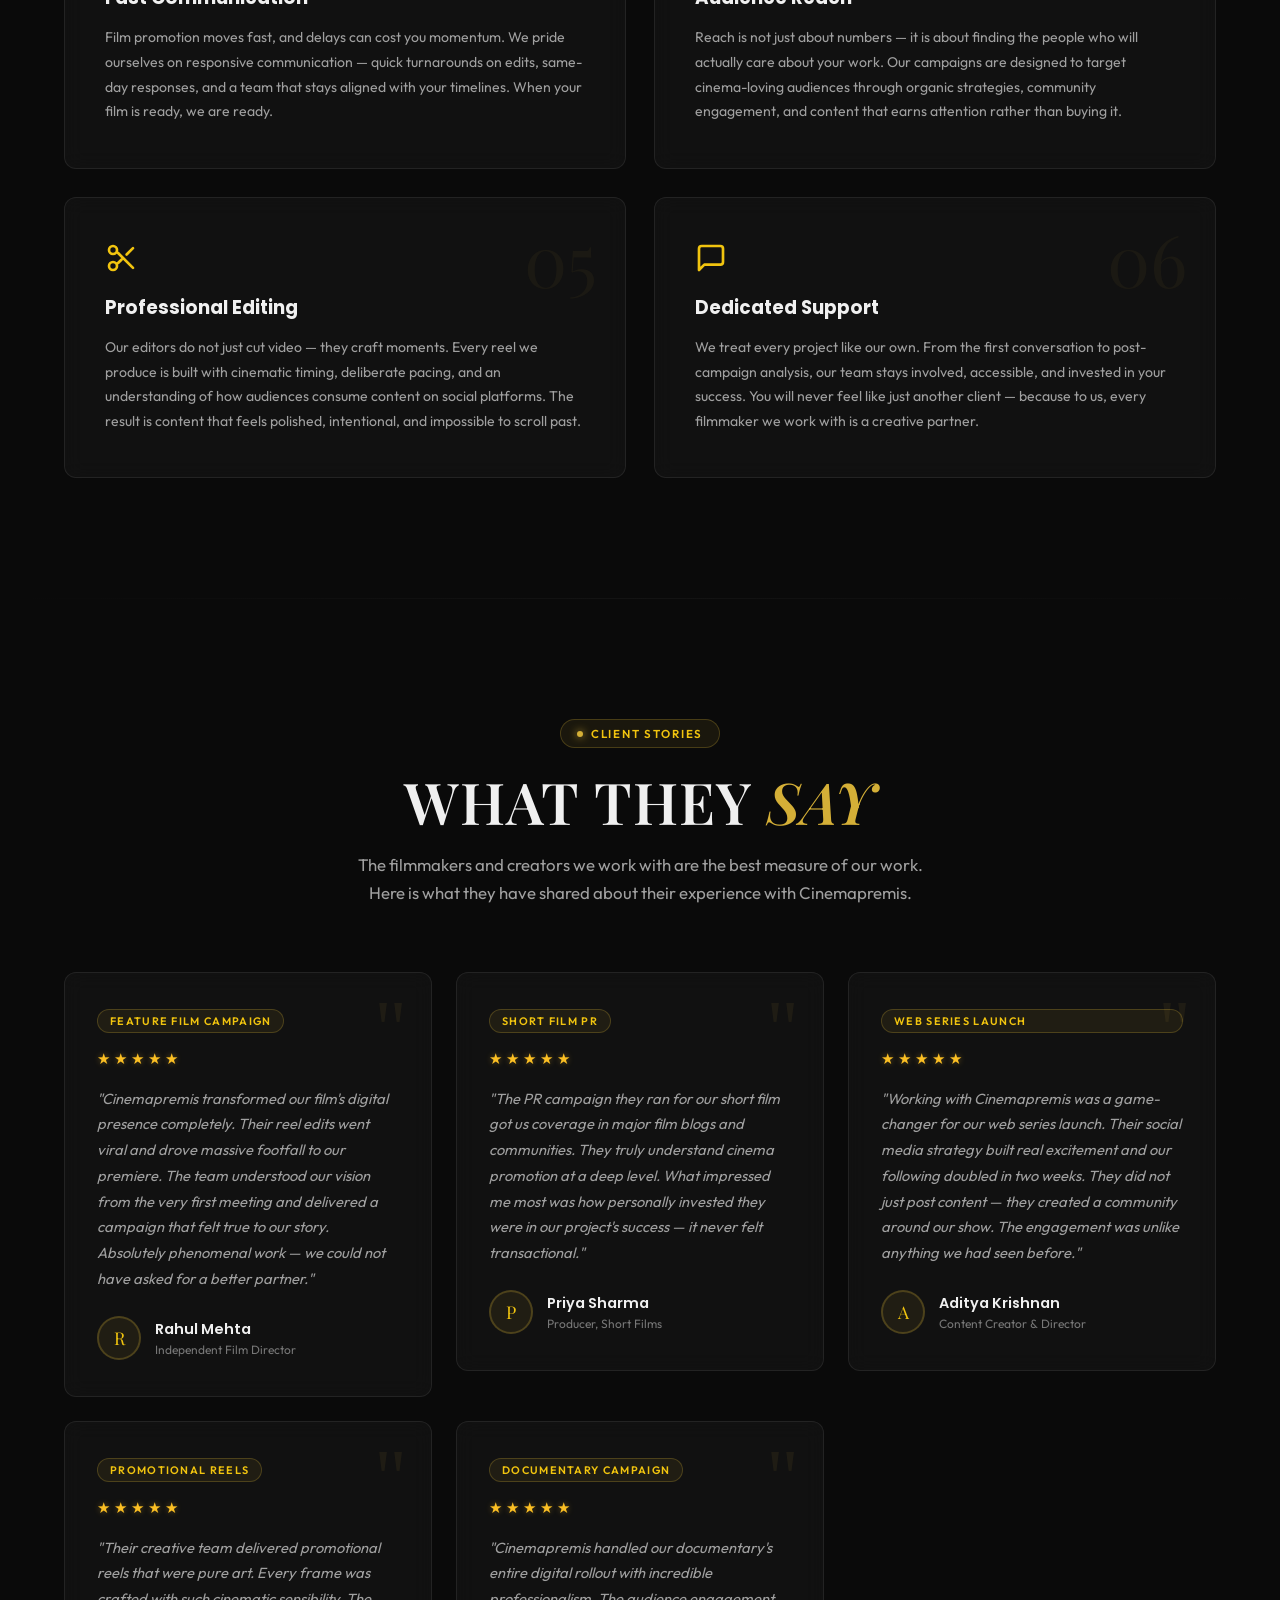
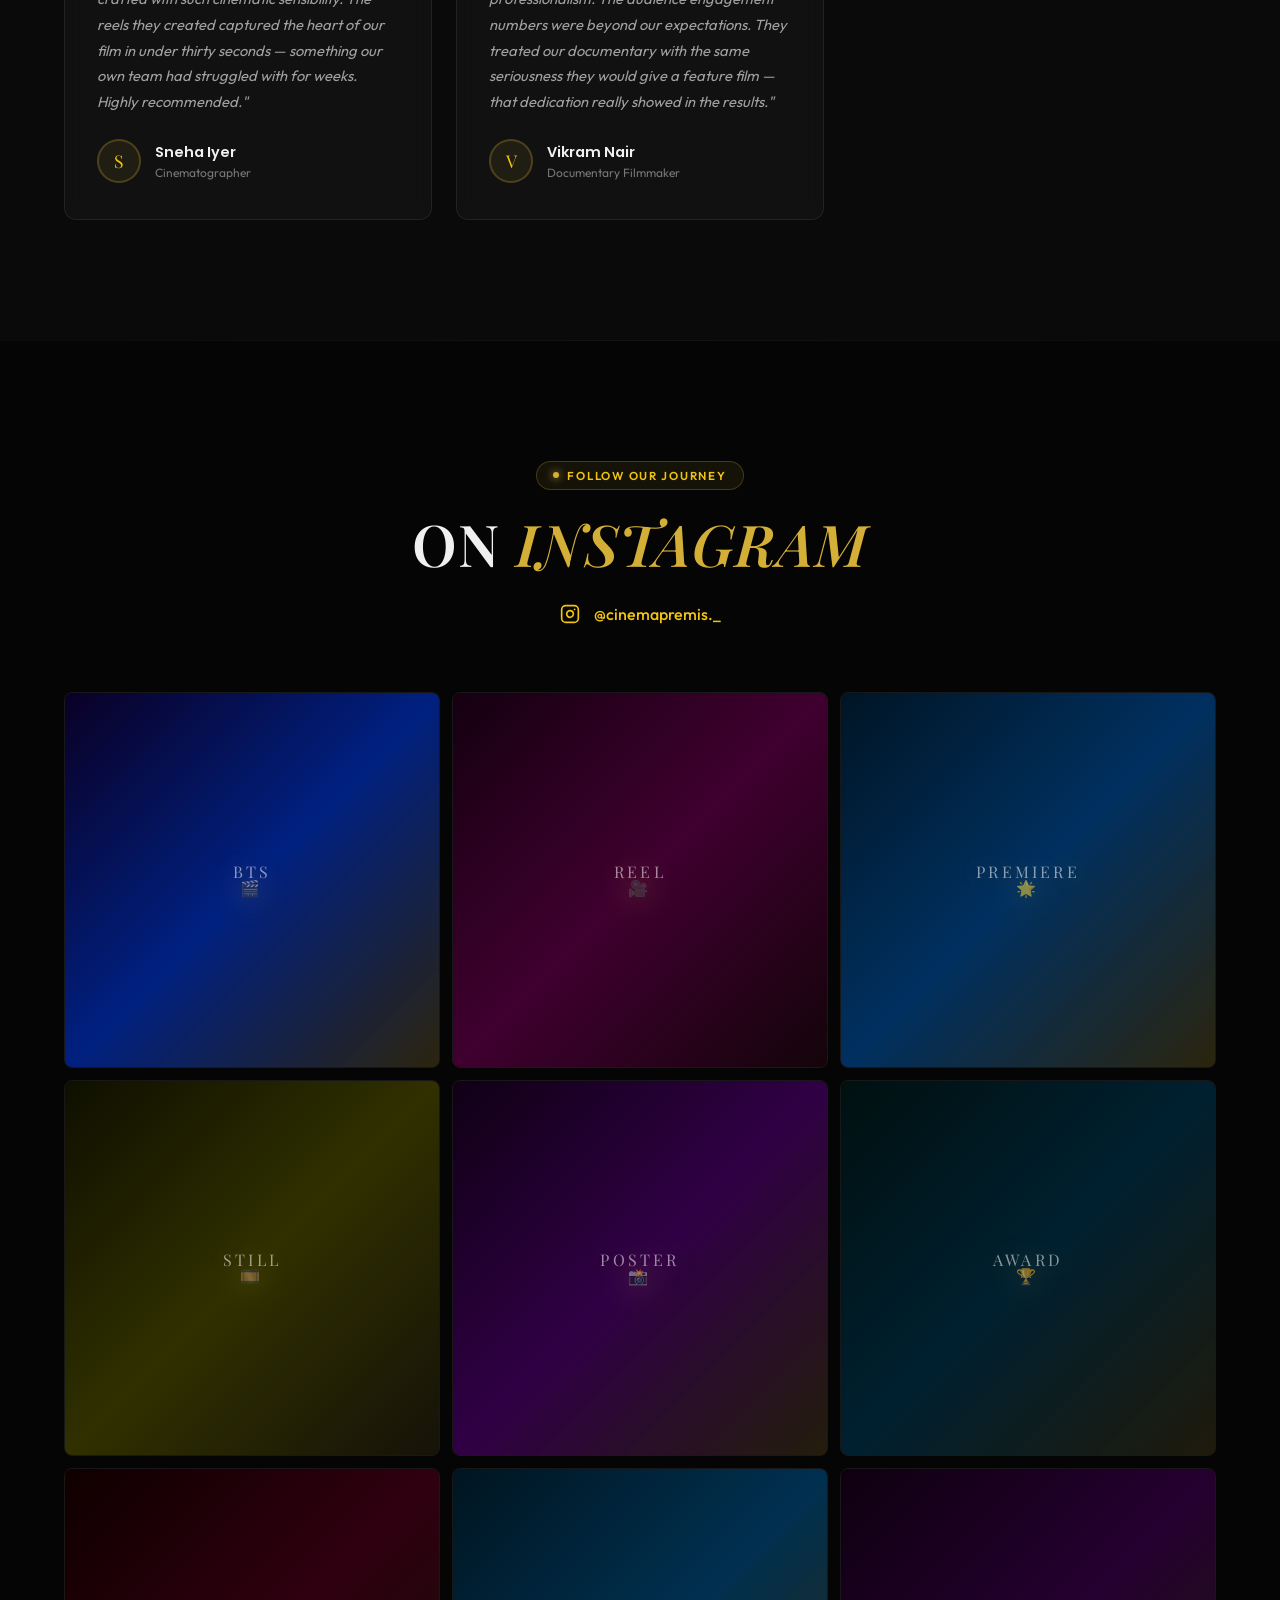
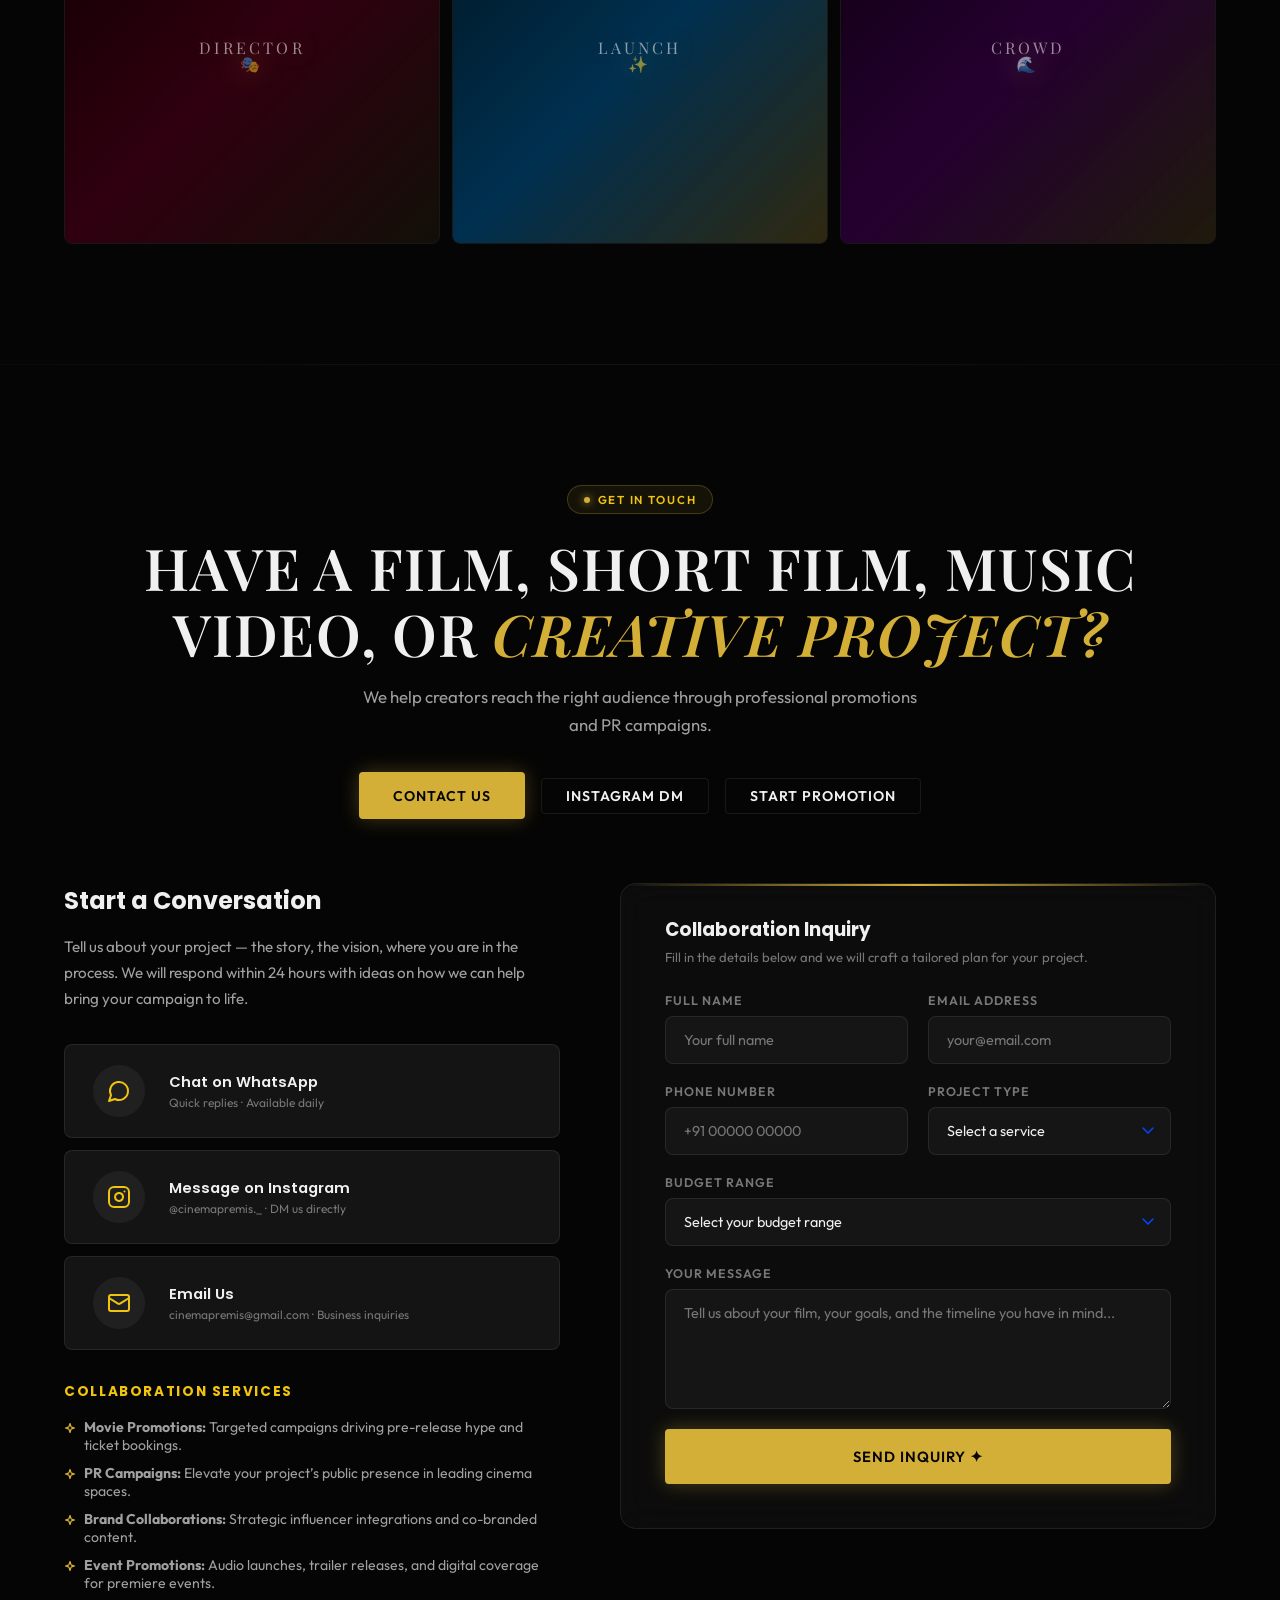
==== commit 36d8f28c: "Remove video campaign cards" ====
--- a/index.html
+++ b/index.html
@@ -705,106 +705,6 @@
           </div>
         </div>
 
-        <div class="campaign-card reveal reveal-delay-1">
-          <div class="poster-art poster-bg-1">
-            <video src="assets/images/premalu.mp4" class="campaign-video" autoplay loop muted playsinline></video>
-            <div class="poster-art-logo">
-              <div class="poster-film-strip">
-                <span></span><span></span><span></span><span></span><span></span>
-              </div>
-              <div class="poster-title-art">PREMALU</div>
-              <div class="poster-sub-art">Movie Promotion</div>
-            </div>
-          </div>
-          <div class="campaign-overlay">
-            <div class="campaign-category">Movie Promotion</div>
-            <h3 class="campaign-title">Premalu</h3>
-            <p class="campaign-desc">A high-impact digital promotion campaign driving organic audience engagement and viral audio reels for the romantic comedy hit.</p>
-            <div class="campaign-results-mini">
-              <span>500K+ Reach</span>
-              <span>45K+ Likes</span>
-            </div>
-            <a href="https://www.instagram.com/cinemapremis._/" target="_blank" rel="noopener noreferrer" class="btn btn-outline btn-sm magnetic" style="margin-top: 12px; padding: 8px 16px; font-size: 0.75rem; width: fit-content;" id="campaign-premalu-btn">
-              <span>View Campaign</span>
-            </a>
-          </div>
-        </div>
-
-        <div class="campaign-card reveal reveal-delay-2">
-          <div class="poster-art poster-bg-2">
-            <video src="assets/images/manjummel.mp4" class="campaign-video" autoplay loop muted playsinline></video>
-            <div class="poster-art-logo">
-              <div class="poster-film-strip">
-                <span></span><span></span><span></span><span></span><span></span>
-              </div>
-              <div class="poster-title-art">MANJUMMEL<br>BOYS</div>
-              <div class="poster-sub-art">PR Campaign</div>
-            </div>
-          </div>
-          <div class="campaign-overlay">
-            <div class="campaign-category">PR Campaign</div>
-            <h3 class="campaign-title">Manjummel Boys</h3>
-            <p class="campaign-desc">A comprehensive PR push amplifying the friendship narrative and crew interviews, generating massive buzz across digital media.</p>
-            <div class="campaign-results-mini">
-              <span>750K+ Reach</span>
-              <span>60K+ Likes</span>
-            </div>
-            <a href="https://www.instagram.com/cinemapremis._/" target="_blank" rel="noopener noreferrer" class="btn btn-outline btn-sm magnetic" style="margin-top: 12px; padding: 8px 16px; font-size: 0.75rem; width: fit-content;" id="campaign-manjummel-btn">
-              <span>View Campaign</span>
-            </a>
-          </div>
-        </div>
-
-        <div class="campaign-card reveal reveal-delay-3">
-          <div class="poster-art poster-bg-3">
-            <video src="assets/images/athiradi.mp4" class="campaign-video" autoplay loop muted playsinline></video>
-            <div class="poster-art-logo">
-              <div class="poster-film-strip">
-                <span></span><span></span><span></span><span></span><span></span>
-              </div>
-              <div class="poster-title-art">SIVAJI<br>THE BOSS</div>
-              <div class="poster-sub-art">Retro Hype Campaign</div>
-            </div>
-          </div>
-          <div class="campaign-overlay">
-            <div class="campaign-category">Retro Hype Campaign</div>
-            <h3 class="campaign-title">Sivaji: The Boss</h3>
-            <p class="campaign-desc">A nostalgia-driven social media campaign celebrating the iconic Rajinikanth track and visual aesthetics for maximum reels engagement.</p>
-            <div class="campaign-results-mini">
-              <span>1.2M+ Reach</span>
-              <span>95K+ Likes</span>
-            </div>
-            <a href="https://www.instagram.com/cinemapremis._/" target="_blank" rel="noopener noreferrer" class="btn btn-outline btn-sm magnetic" style="margin-top: 12px; padding: 8px 16px; font-size: 0.75rem; width: fit-content;" id="campaign-athiradi-btn">
-              <span>View Campaign</span>
-            </a>
-          </div>
-        </div>
-
-        <div class="campaign-card reveal reveal-delay-4">
-          <div class="poster-art poster-bg-4">
-            <video src="assets/images/karupu.mp4" class="campaign-video" autoplay loop muted playsinline></video>
-            <div class="poster-art-logo">
-              <div class="poster-film-strip">
-                <span></span><span></span><span></span><span></span><span></span>
-              </div>
-              <div class="poster-title-art">AADUKALAM</div>
-              <div class="poster-sub-art">Reels Marketing</div>
-            </div>
-          </div>
-          <div class="campaign-overlay">
-            <div class="campaign-category">Reels Marketing</div>
-            <h3 class="campaign-title">Aadukalam</h3>
-            <p class="campaign-desc">An audience-focused video campaign leveraging Dhanush's viral dance clips to create trending loops and high engagement.</p>
-            <div class="campaign-results-mini">
-              <span>850K+ Reach</span>
-              <span>70K+ Likes</span>
-            </div>
-            <a href="https://www.instagram.com/cinemapremis._/" target="_blank" rel="noopener noreferrer" class="btn btn-outline btn-sm magnetic" style="margin-top: 12px; padding: 8px 16px; font-size: 0.75rem; width: fit-content;" id="campaign-karupu-btn">
-              <span>View Campaign</span>
-            </a>
-          </div>
-        </div>
-
       </div>
 
       <!-- Case Studies / Results Summary -->
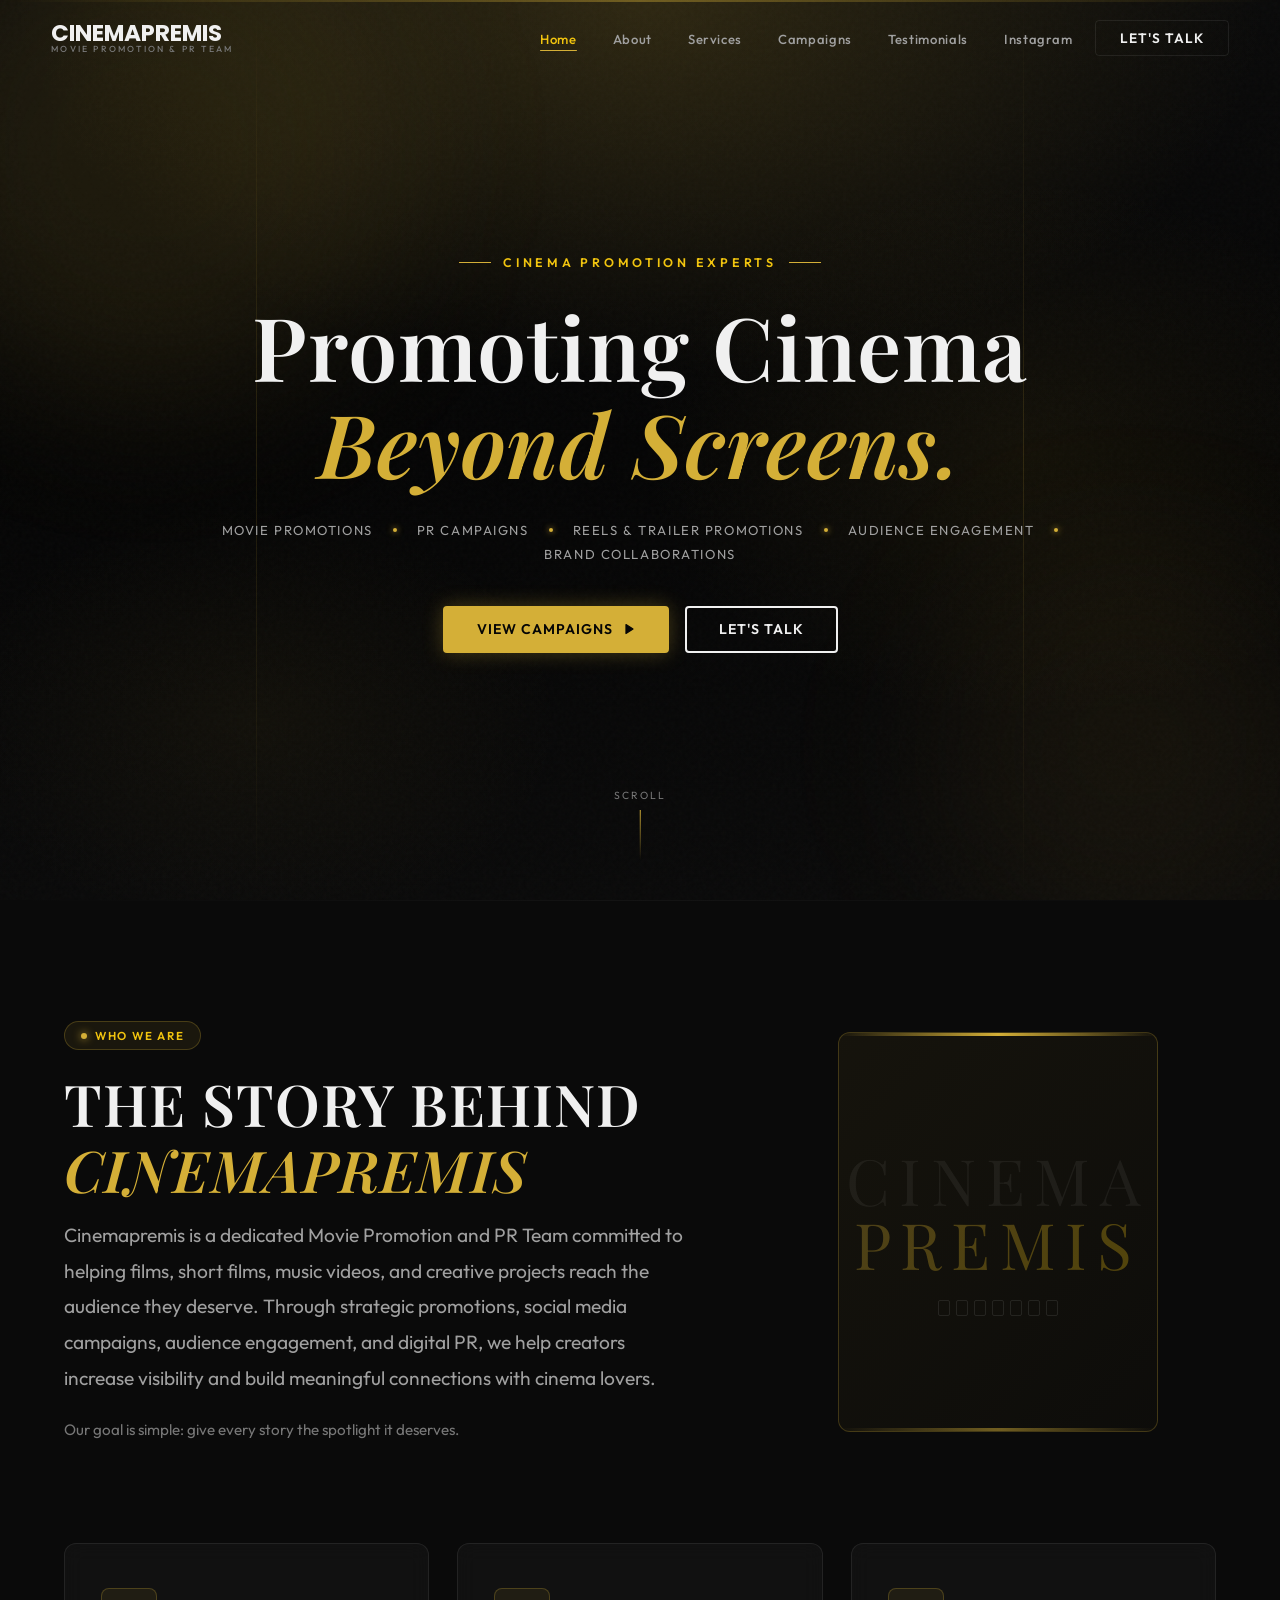
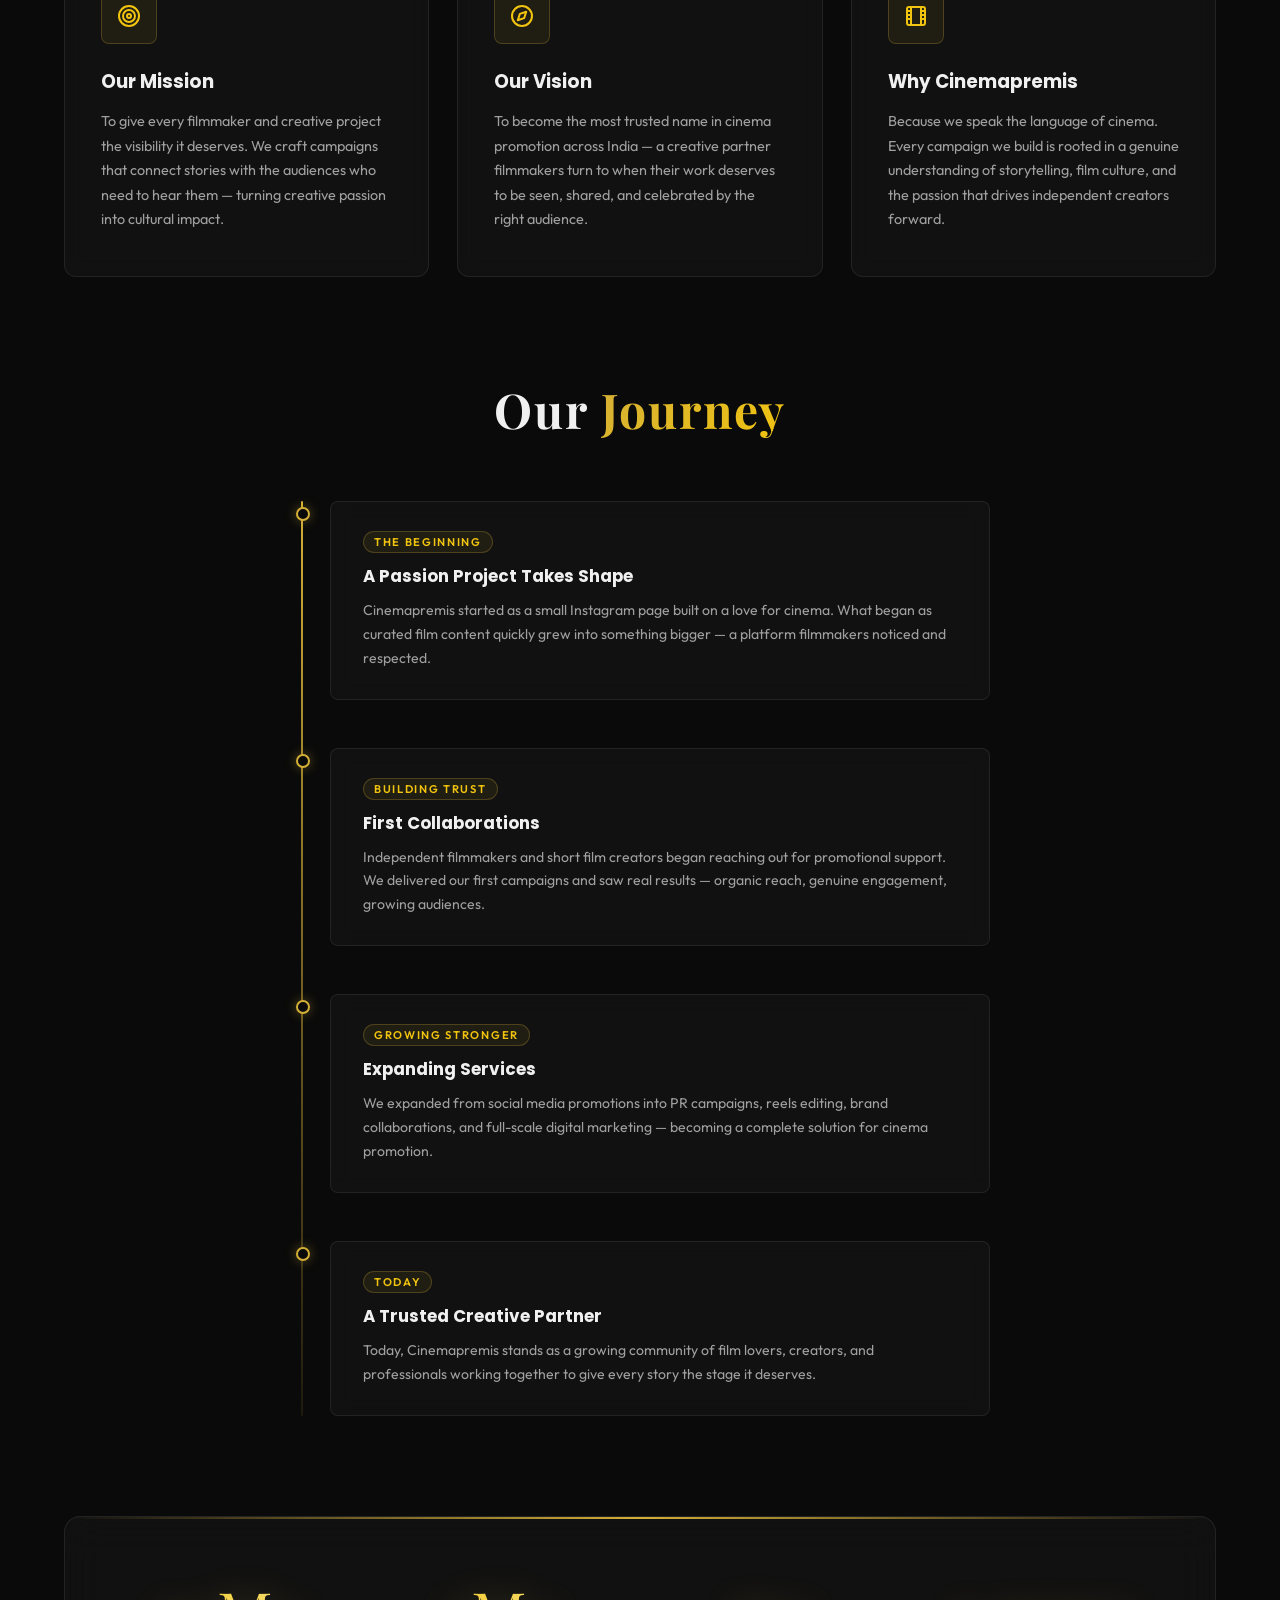
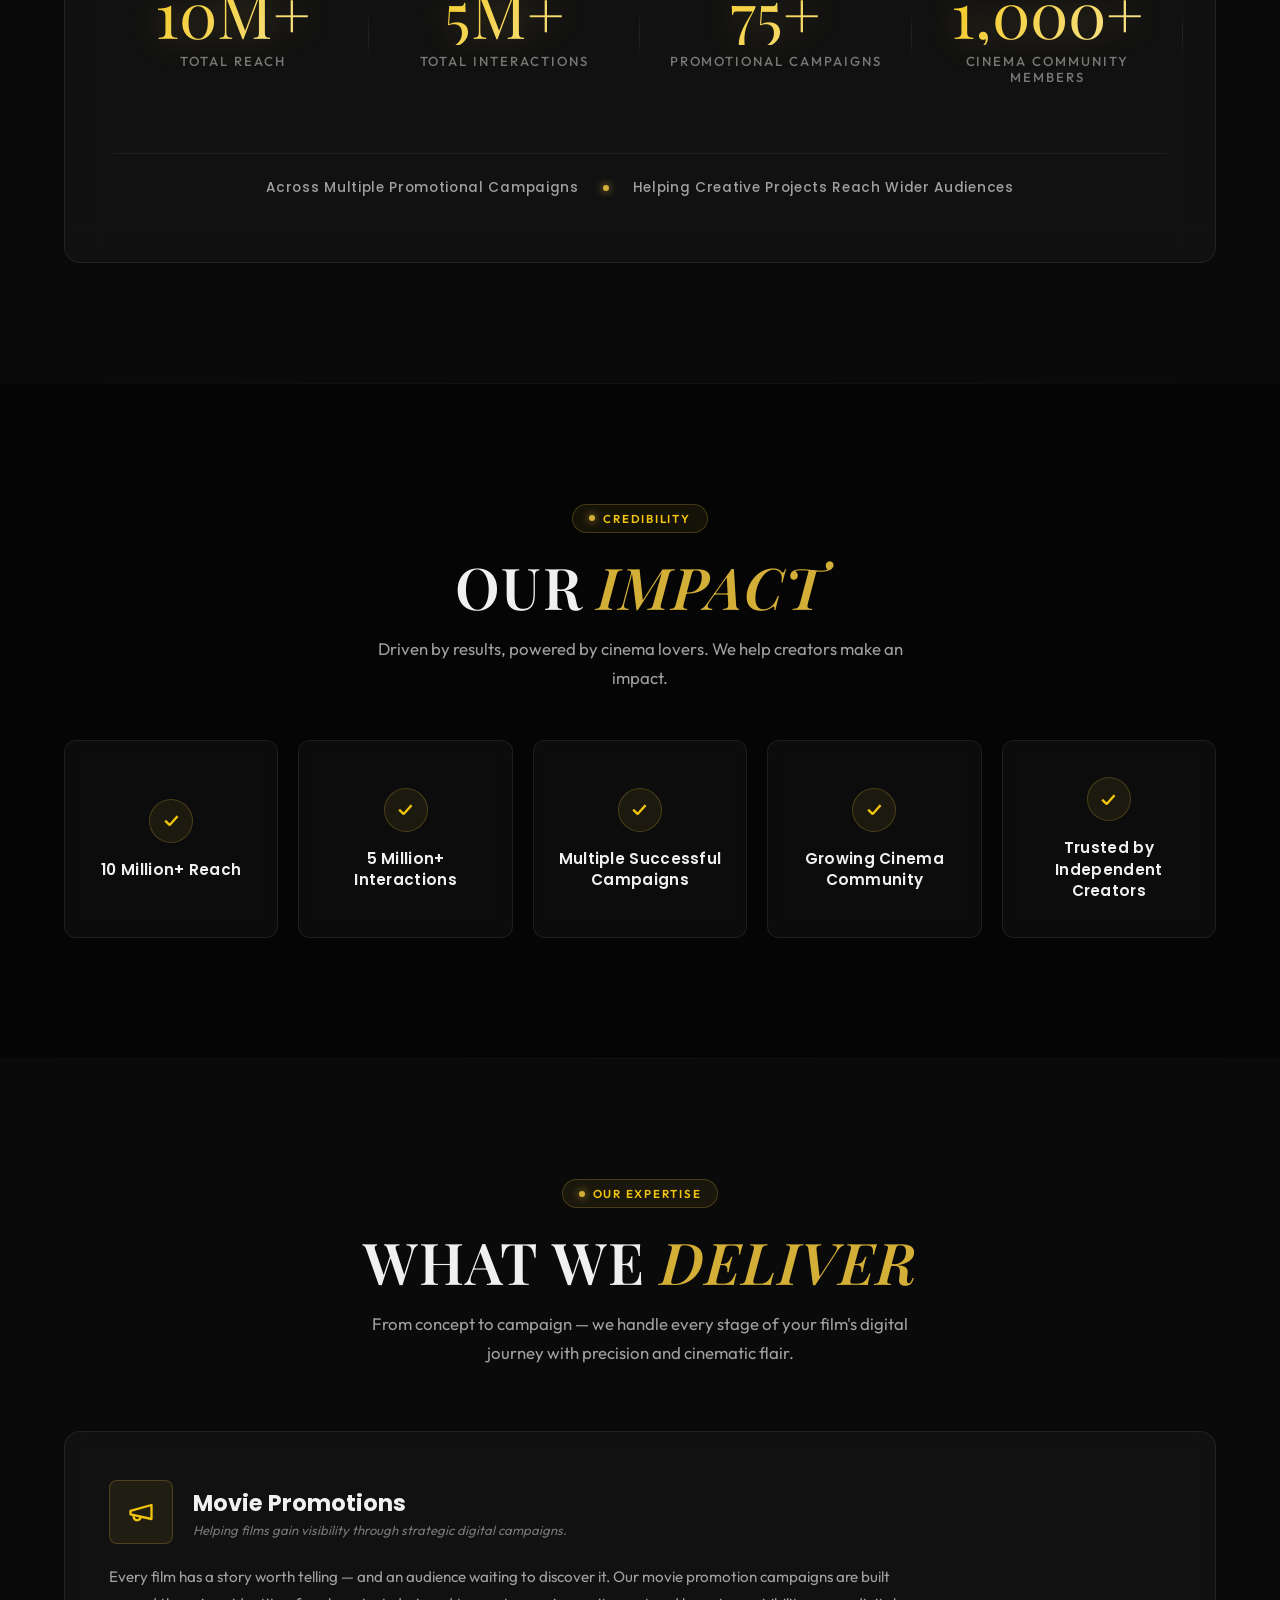
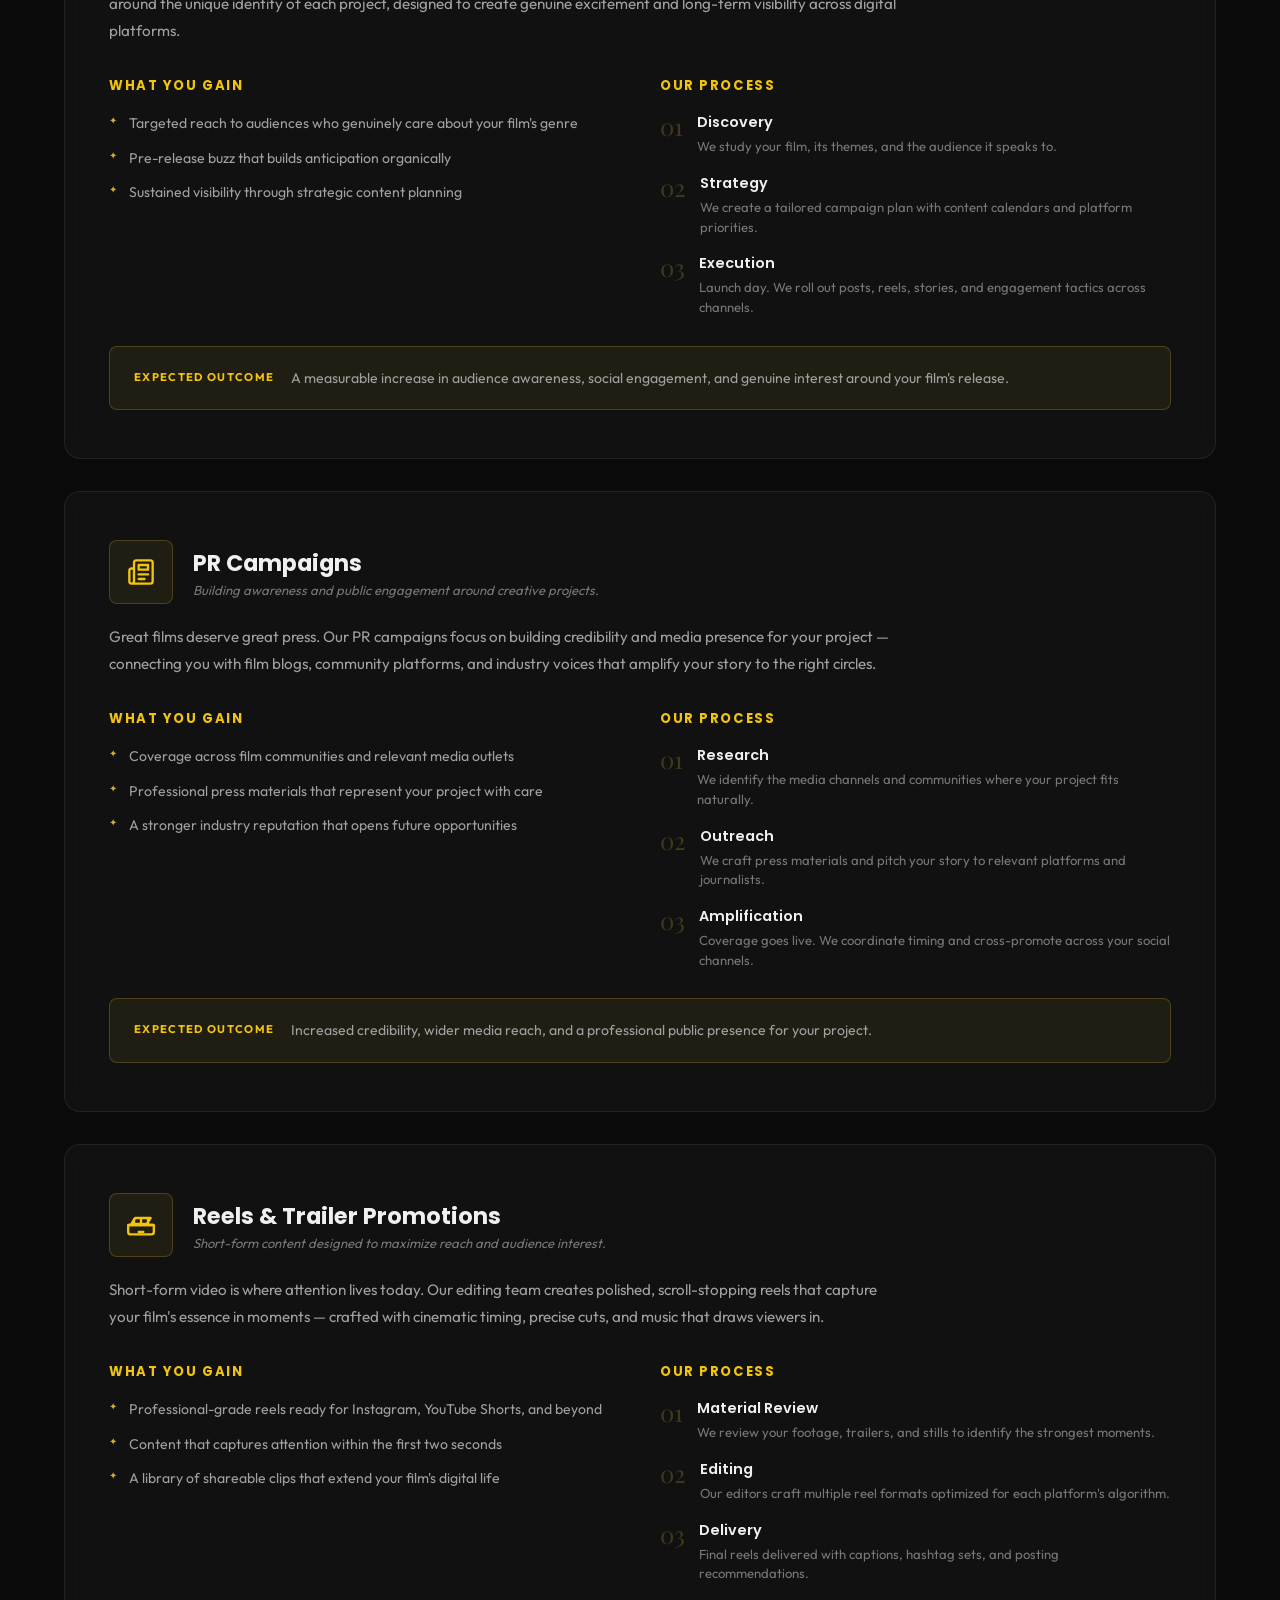
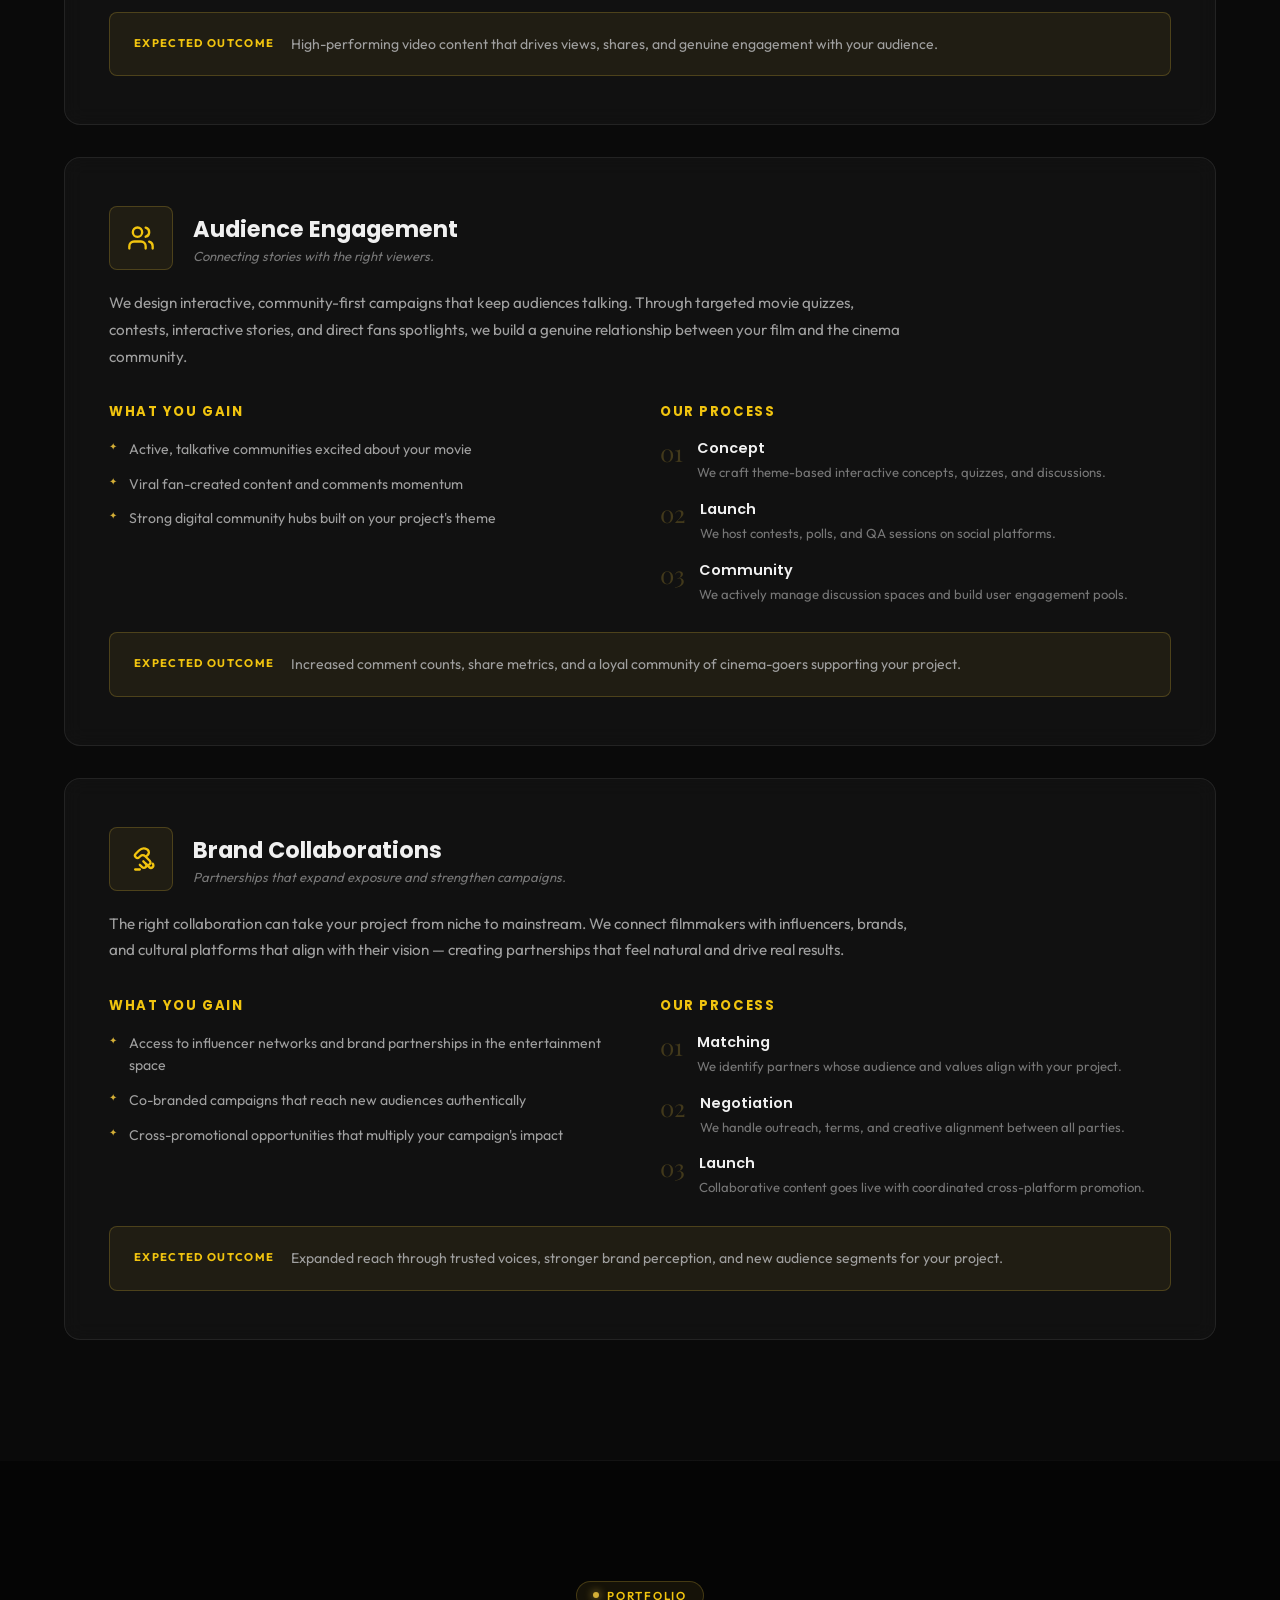
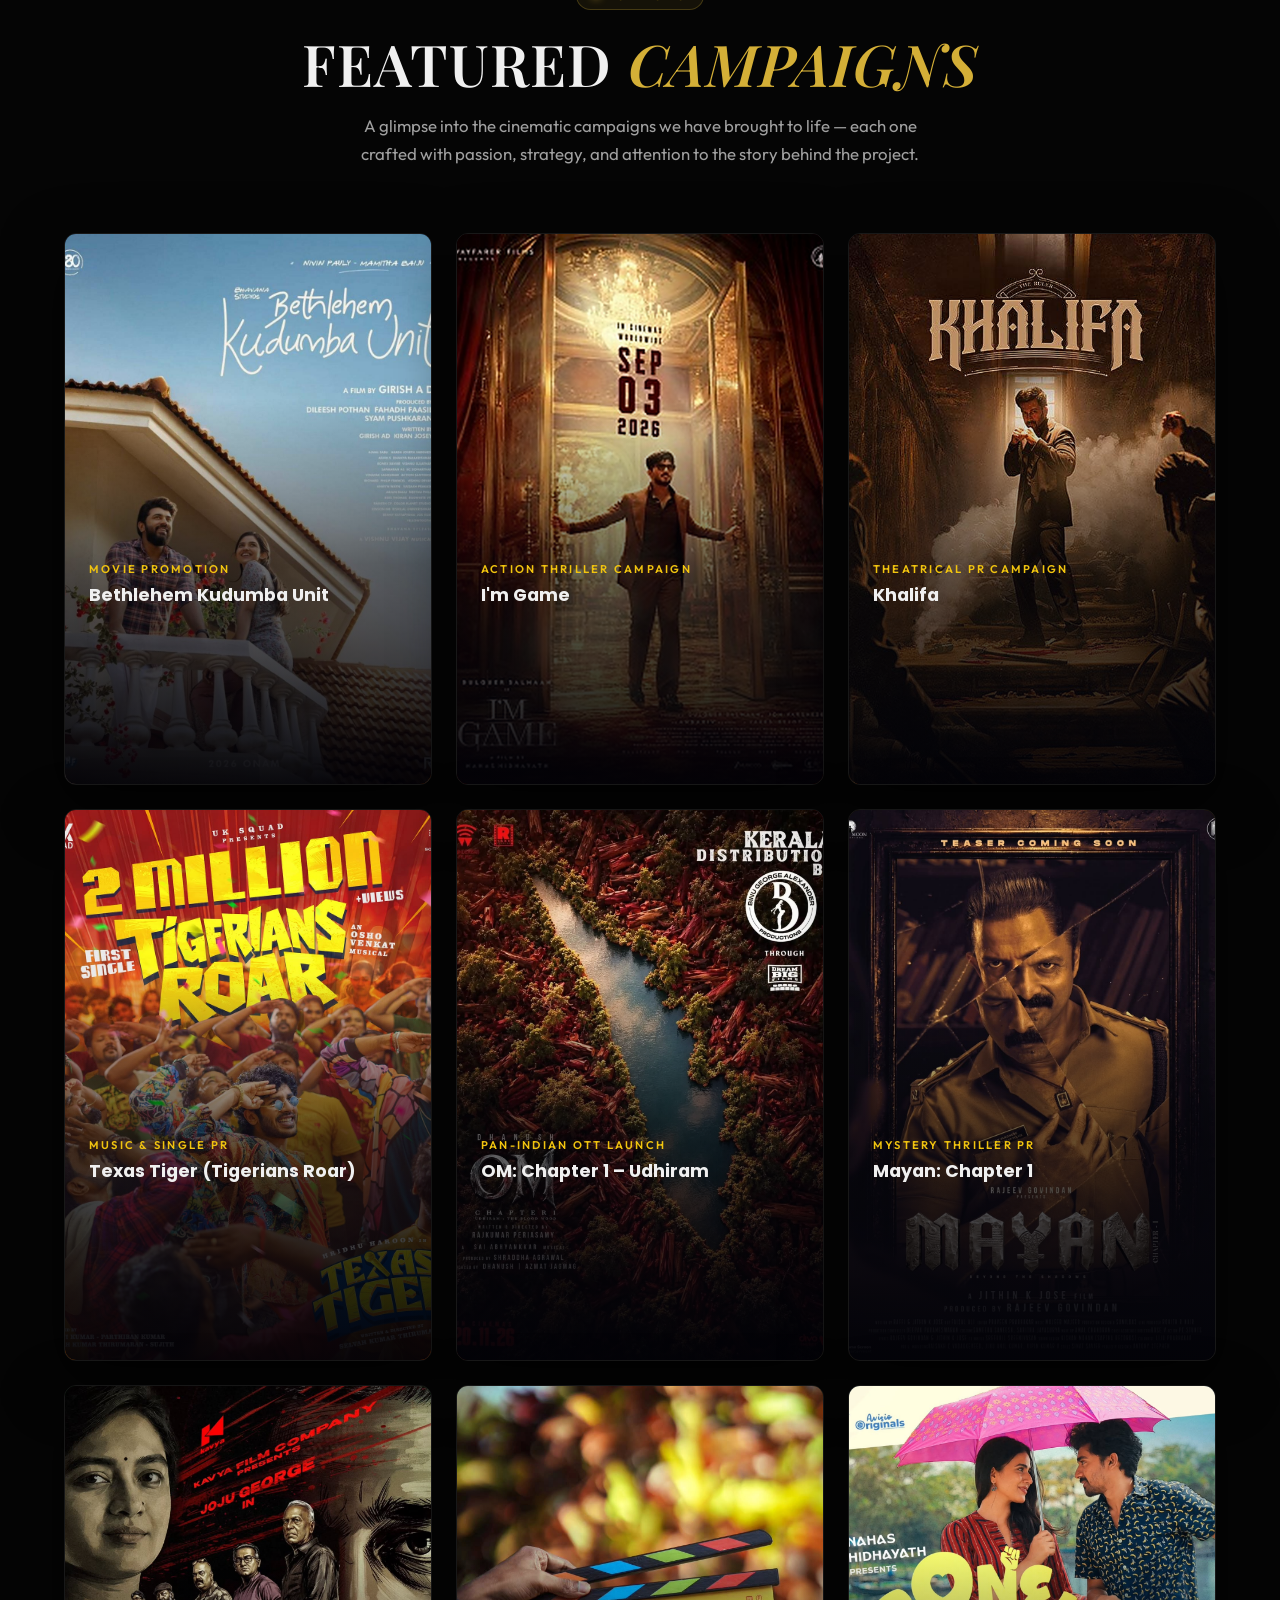
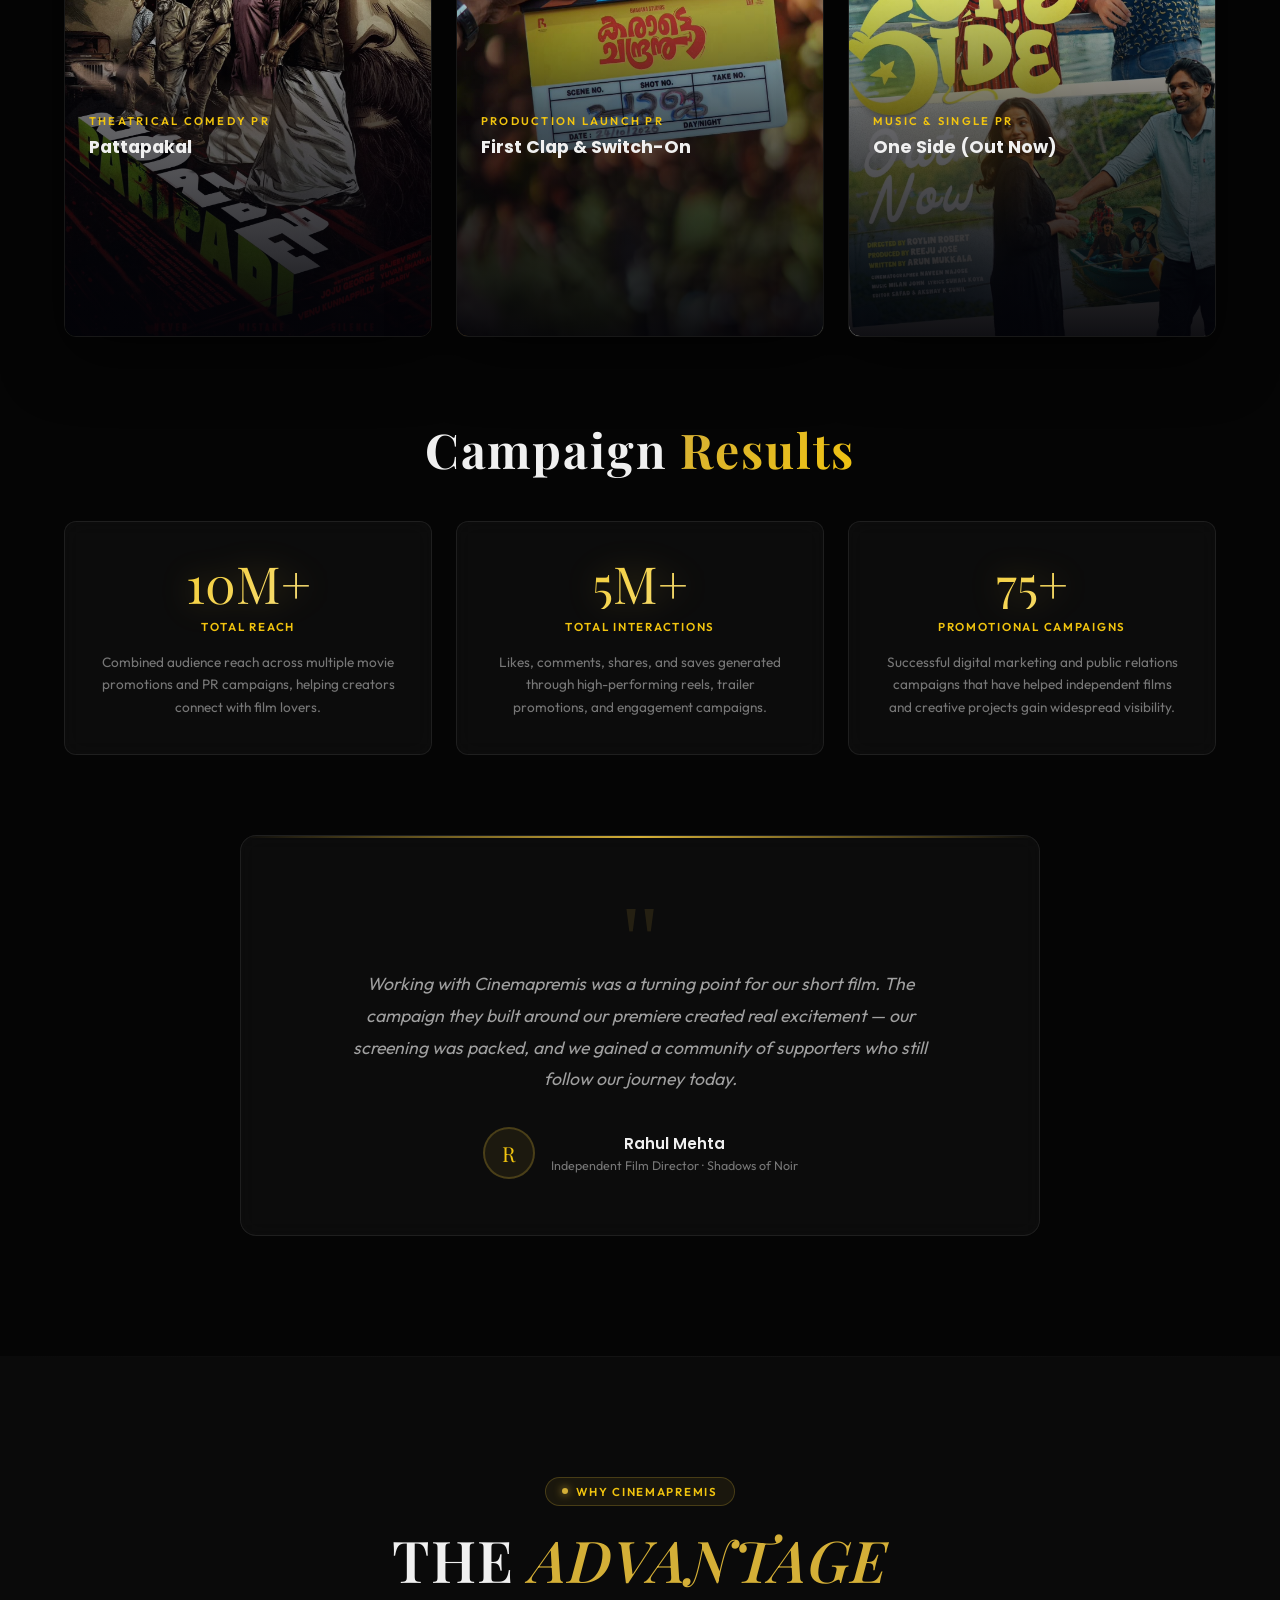
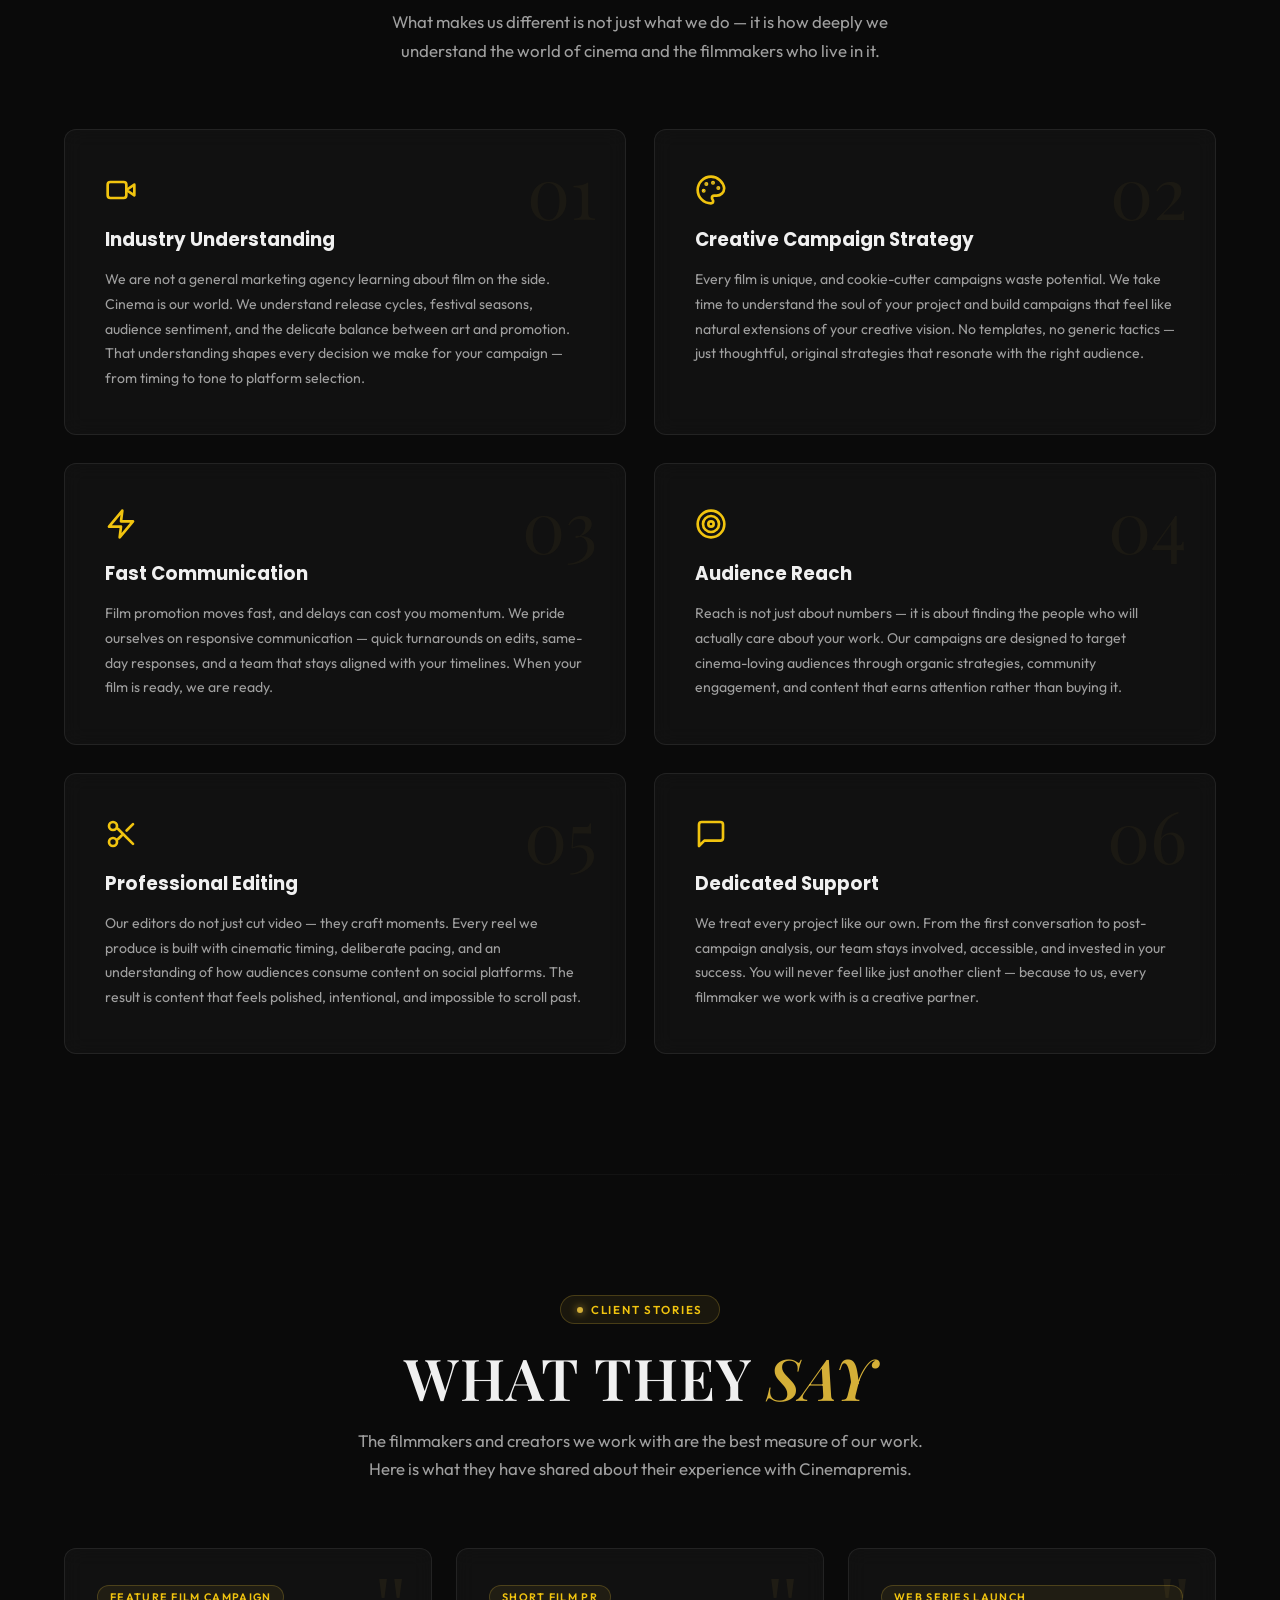
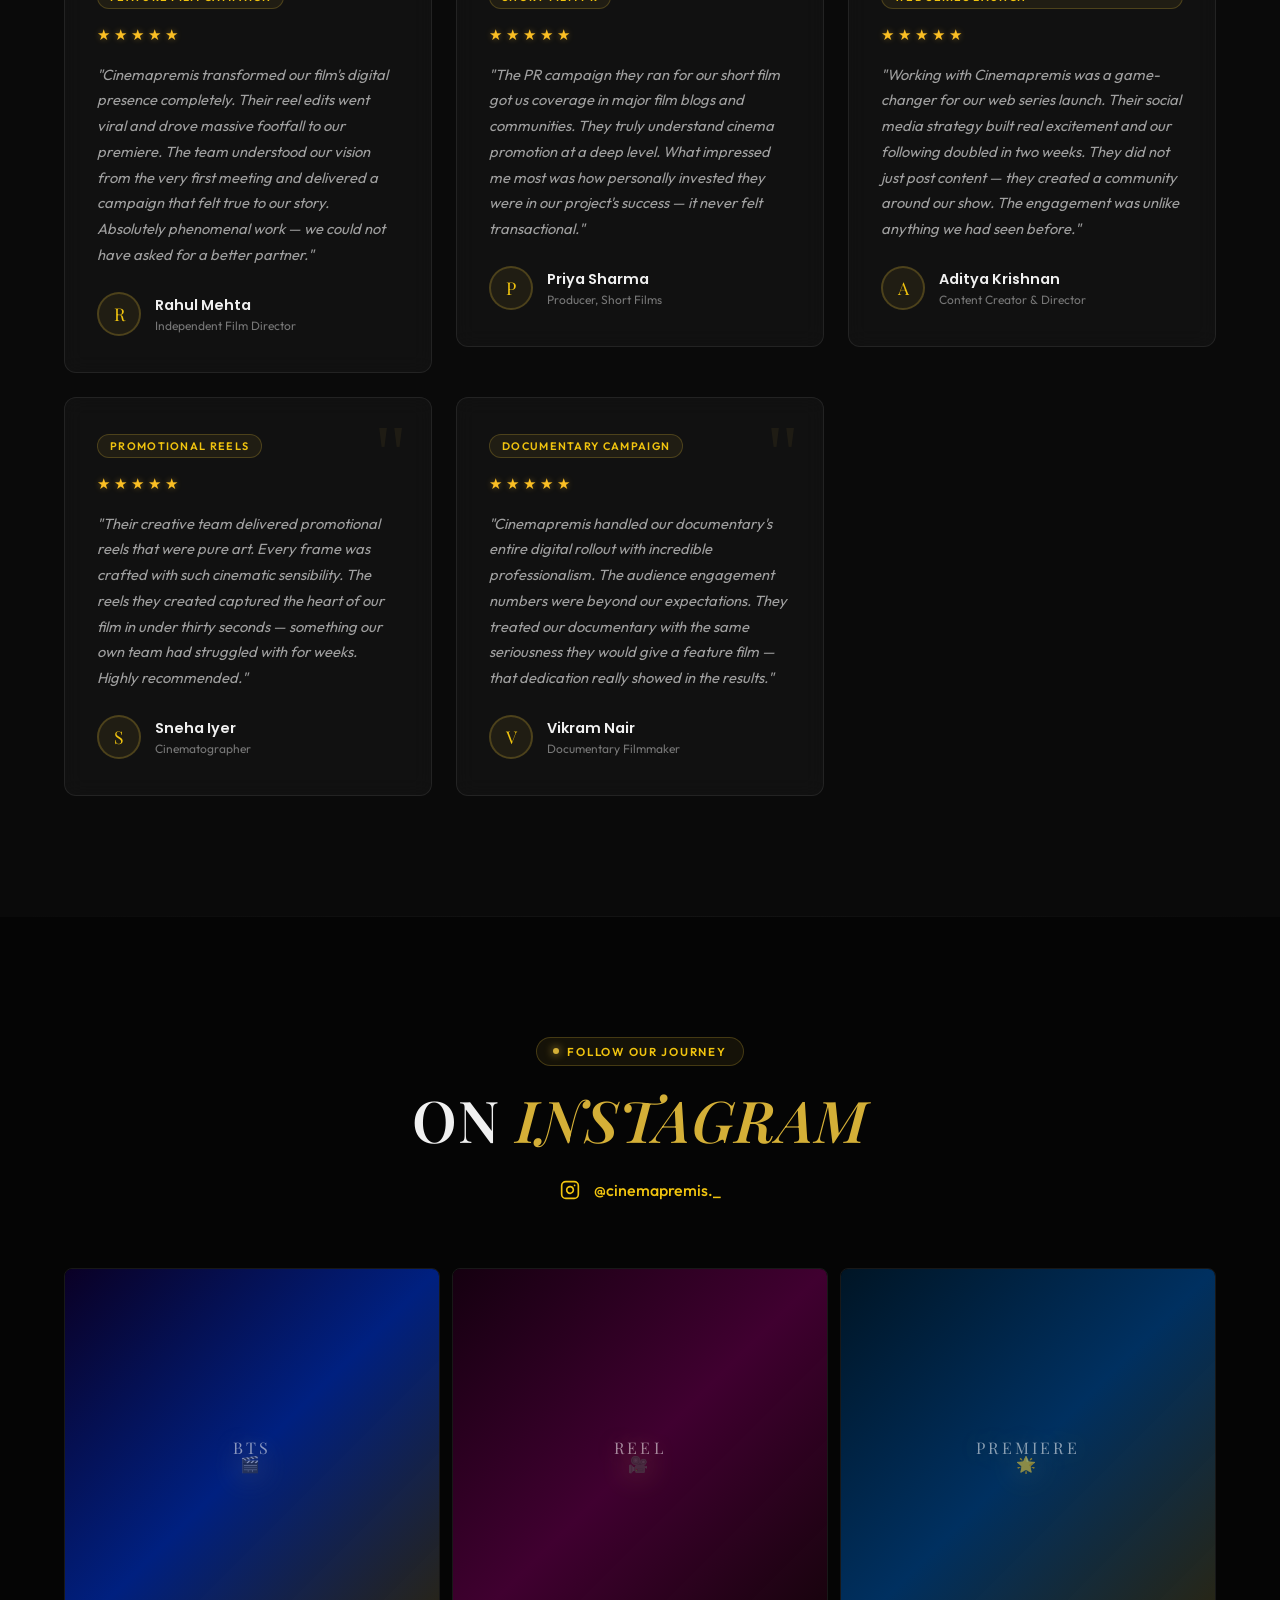
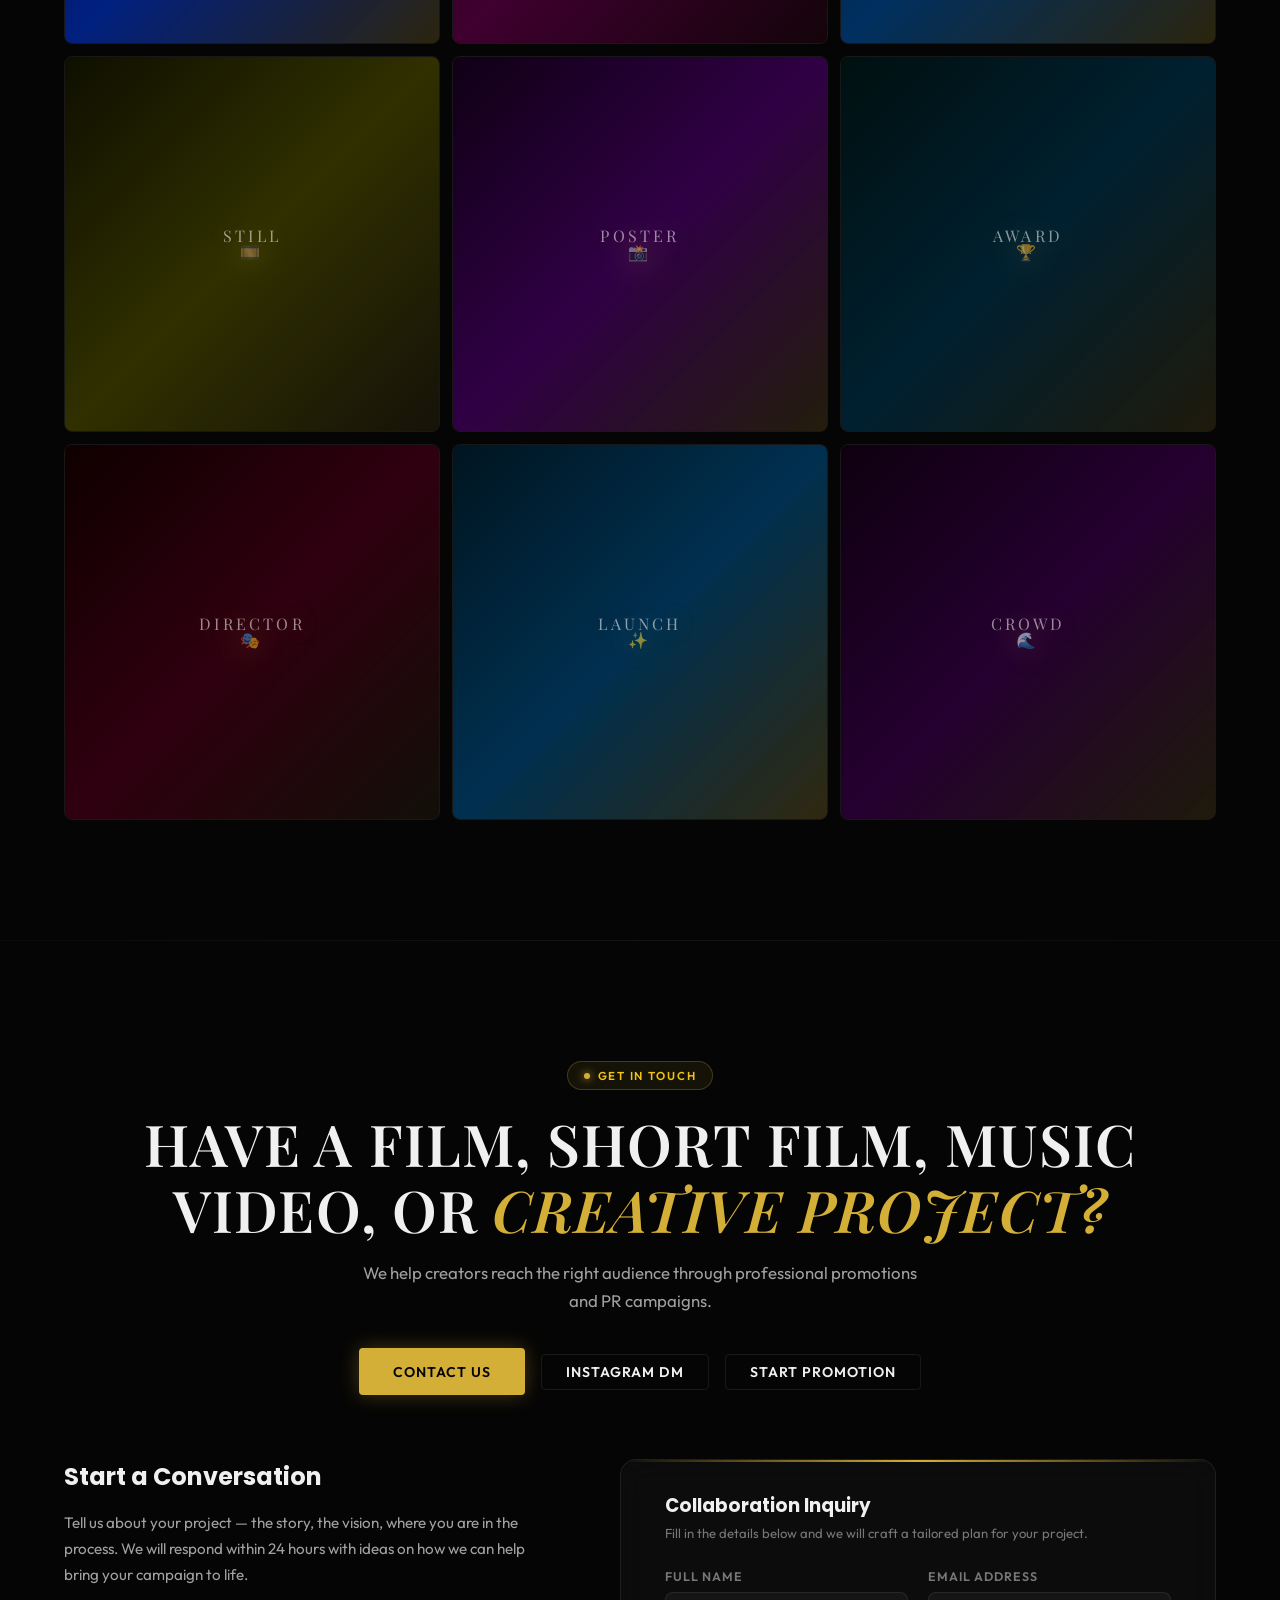
==== commit a88063c6: "Add new movie & single campaign posters to portfolio" ====
--- a/index.html
+++ b/index.html
@@ -705,6 +705,131 @@
           </div>
         </div>
 
+        <div class="campaign-card reveal reveal-delay-1">
+          <div class="poster-art poster-bg-9">
+            <img src="assets/images/om.jpg" alt="OM Chapter 1 Udhiram Movie Campaign" class="campaign-img" />
+            <div class="poster-art-logo">
+              <div class="poster-film-strip">
+                <span></span><span></span><span></span><span></span><span></span>
+              </div>
+              <div class="poster-title-art">OM<br>UDHIRAM</div>
+              <div class="poster-sub-art">Pan-Indian OTT Launch</div>
+            </div>
+          </div>
+          <div class="campaign-overlay">
+            <div class="campaign-category">Pan-Indian OTT Launch</div>
+            <h3 class="campaign-title">OM: Chapter 1 – Udhiram</h3>
+            <p class="campaign-desc">Mega title launch and digital reveal starring Mammootty and Dhanush, helmed by Rajkumar Periasamy and backed by Netflix.</p>
+            <div class="campaign-results-mini">
+              <span>2.4M+ Reach</span>
+              <span>180K+ Likes</span>
+            </div>
+            <a href="https://www.instagram.com/cinemapremis._/" target="_blank" rel="noopener noreferrer" class="btn btn-outline btn-sm magnetic" style="margin-top: 12px; padding: 8px 16px; font-size: 0.75rem; width: fit-content;" id="campaign-om-btn">
+              <span>View Campaign</span>
+            </a>
+          </div>
+        </div>
+
+        <div class="campaign-card reveal reveal-delay-2">
+          <div class="poster-art poster-bg-10">
+            <img src="assets/images/mayan.jpg" alt="Mayan Chapter 1 Beyond the Shadows Movie Campaign" class="campaign-img" />
+            <div class="poster-art-logo">
+              <div class="poster-film-strip">
+                <span></span><span></span><span></span><span></span><span></span>
+              </div>
+              <div class="poster-title-art">MAYAN</div>
+              <div class="poster-sub-art">Mystery Thriller PR</div>
+            </div>
+          </div>
+          <div class="campaign-overlay">
+            <div class="campaign-category">Mystery Thriller PR</div>
+            <h3 class="campaign-title">Mayan: Chapter 1</h3>
+            <p class="campaign-desc">First-look character launch and mystery intrigue campaign for Jayasurya's investigative thriller directed by Jithin K. Jose.</p>
+            <div class="campaign-results-mini">
+              <span>850K+ Reach</span>
+              <span>70K+ Likes</span>
+            </div>
+            <a href="https://www.instagram.com/cinemapremis._/" target="_blank" rel="noopener noreferrer" class="btn btn-outline btn-sm magnetic" style="margin-top: 12px; padding: 8px 16px; font-size: 0.75rem; width: fit-content;" id="campaign-mayan-btn">
+              <span>View Campaign</span>
+            </a>
+          </div>
+        </div>
+
+        <div class="campaign-card reveal reveal-delay-3">
+          <div class="poster-art poster-bg-11">
+            <img src="assets/images/pattapakal.jpg" alt="Pattapakal Malayalam Movie Campaign" class="campaign-img" />
+            <div class="poster-art-logo">
+              <div class="poster-film-strip">
+                <span></span><span></span><span></span><span></span><span></span>
+              </div>
+              <div class="poster-title-art">PATTAPAKAL</div>
+              <div class="poster-sub-art">Theatrical Comedy PR</div>
+            </div>
+          </div>
+          <div class="campaign-overlay">
+            <div class="campaign-category">Theatrical Comedy PR</div>
+            <h3 class="campaign-title">Pattapakal</h3>
+            <p class="campaign-desc">Multi-character poster rollout and viral humor campaign for Saajir Sadaf's entertainer starring Krishna Sankar and Ramesh Pisharody.</p>
+            <div class="campaign-results-mini">
+              <span>1.1M+ Reach</span>
+              <span>85K+ Likes</span>
+            </div>
+            <a href="https://www.instagram.com/cinemapremis._/" target="_blank" rel="noopener noreferrer" class="btn btn-outline btn-sm magnetic" style="margin-top: 12px; padding: 8px 16px; font-size: 0.75rem; width: fit-content;" id="campaign-pattapakal-btn">
+              <span>View Campaign</span>
+            </a>
+          </div>
+        </div>
+
+        <div class="campaign-card reveal reveal-delay-4">
+          <div class="poster-art poster-bg-12">
+            <img src="assets/images/first_clap.jpg" alt="Film Switch-On and Pooja Ceremony Campaign" class="campaign-img" />
+            <div class="poster-art-logo">
+              <div class="poster-film-strip">
+                <span></span><span></span><span></span><span></span><span></span>
+              </div>
+              <div class="poster-title-art">SWITCH ON</div>
+              <div class="poster-sub-art">First Clap and Shoot Kickoff</div>
+            </div>
+          </div>
+          <div class="campaign-overlay">
+            <div class="campaign-category">Production Launch PR</div>
+            <h3 class="campaign-title">First Clap &amp; Switch-On</h3>
+            <p class="campaign-desc">Auspicious project switch-on and ceremonial shoot launch amplification, capturing the first clap milestone across industry press.</p>
+            <div class="campaign-results-mini">
+              <span>500K+ Reach</span>
+              <span>45K+ Likes</span>
+            </div>
+            <a href="https://www.instagram.com/cinemapremis._/" target="_blank" rel="noopener noreferrer" class="btn btn-outline btn-sm magnetic" style="margin-top: 12px; padding: 8px 16px; font-size: 0.75rem; width: fit-content;" id="campaign-firstclap-btn">
+              <span>View Campaign</span>
+            </a>
+          </div>
+        </div>
+
+        <div class="campaign-card reveal reveal-delay-5">
+          <div class="poster-art poster-bg-13">
+            <img src="assets/images/one_side.jpg" alt="One Side Music Video Campaign" class="campaign-img" />
+            <div class="poster-art-logo">
+              <div class="poster-film-strip">
+                <span></span><span></span><span></span><span></span><span></span>
+              </div>
+              <div class="poster-title-art">ONE SIDE</div>
+              <div class="poster-sub-art">Music &amp; Single PR</div>
+            </div>
+          </div>
+          <div class="campaign-overlay">
+            <div class="campaign-category">Music &amp; Single PR</div>
+            <h3 class="campaign-title">One Side (Out Now)</h3>
+            <p class="campaign-desc">Romantic single release and audio distribution push, sparking Instagram reel trends and streaming audience growth.</p>
+            <div class="campaign-results-mini">
+              <span>1.6M+ Views</span>
+              <span>90K+ Likes</span>
+            </div>
+            <a href="https://www.instagram.com/cinemapremis._/" target="_blank" rel="noopener noreferrer" class="btn btn-outline btn-sm magnetic" style="margin-top: 12px; padding: 8px 16px; font-size: 0.75rem; width: fit-content;" id="campaign-oneside-btn">
+              <span>View Campaign</span>
+            </a>
+          </div>
+        </div>
+
       </div>
 
       <!-- Case Studies / Results Summary -->
--- a/style.css
+++ b/style.css
@@ -1482,6 +1482,11 @@
 .poster-bg-6 { background: linear-gradient(160deg, #100005, #300015, #d4af3715); }
 .poster-bg-7 { background: linear-gradient(135deg, #180800, #381500, #d4af3720); }
 .poster-bg-8 { background: linear-gradient(160deg, #180000, #3a0808, #d4af3720); }
+.poster-bg-9 { background: linear-gradient(135deg, #220303, #450808, #d4af3720); }
+.poster-bg-10 { background: linear-gradient(135deg, #1a1200, #352400, #d4af3720); }
+.poster-bg-11 { background: linear-gradient(160deg, #021a08, #073516, #d4af3720); }
+.poster-bg-12 { background: linear-gradient(135deg, #1f1400, #3d2a00, #d4af3725); }
+.poster-bg-13 { background: linear-gradient(160deg, #021526, #062e52, #d4af3720); }
 
 .poster-art {
   width: 100%;
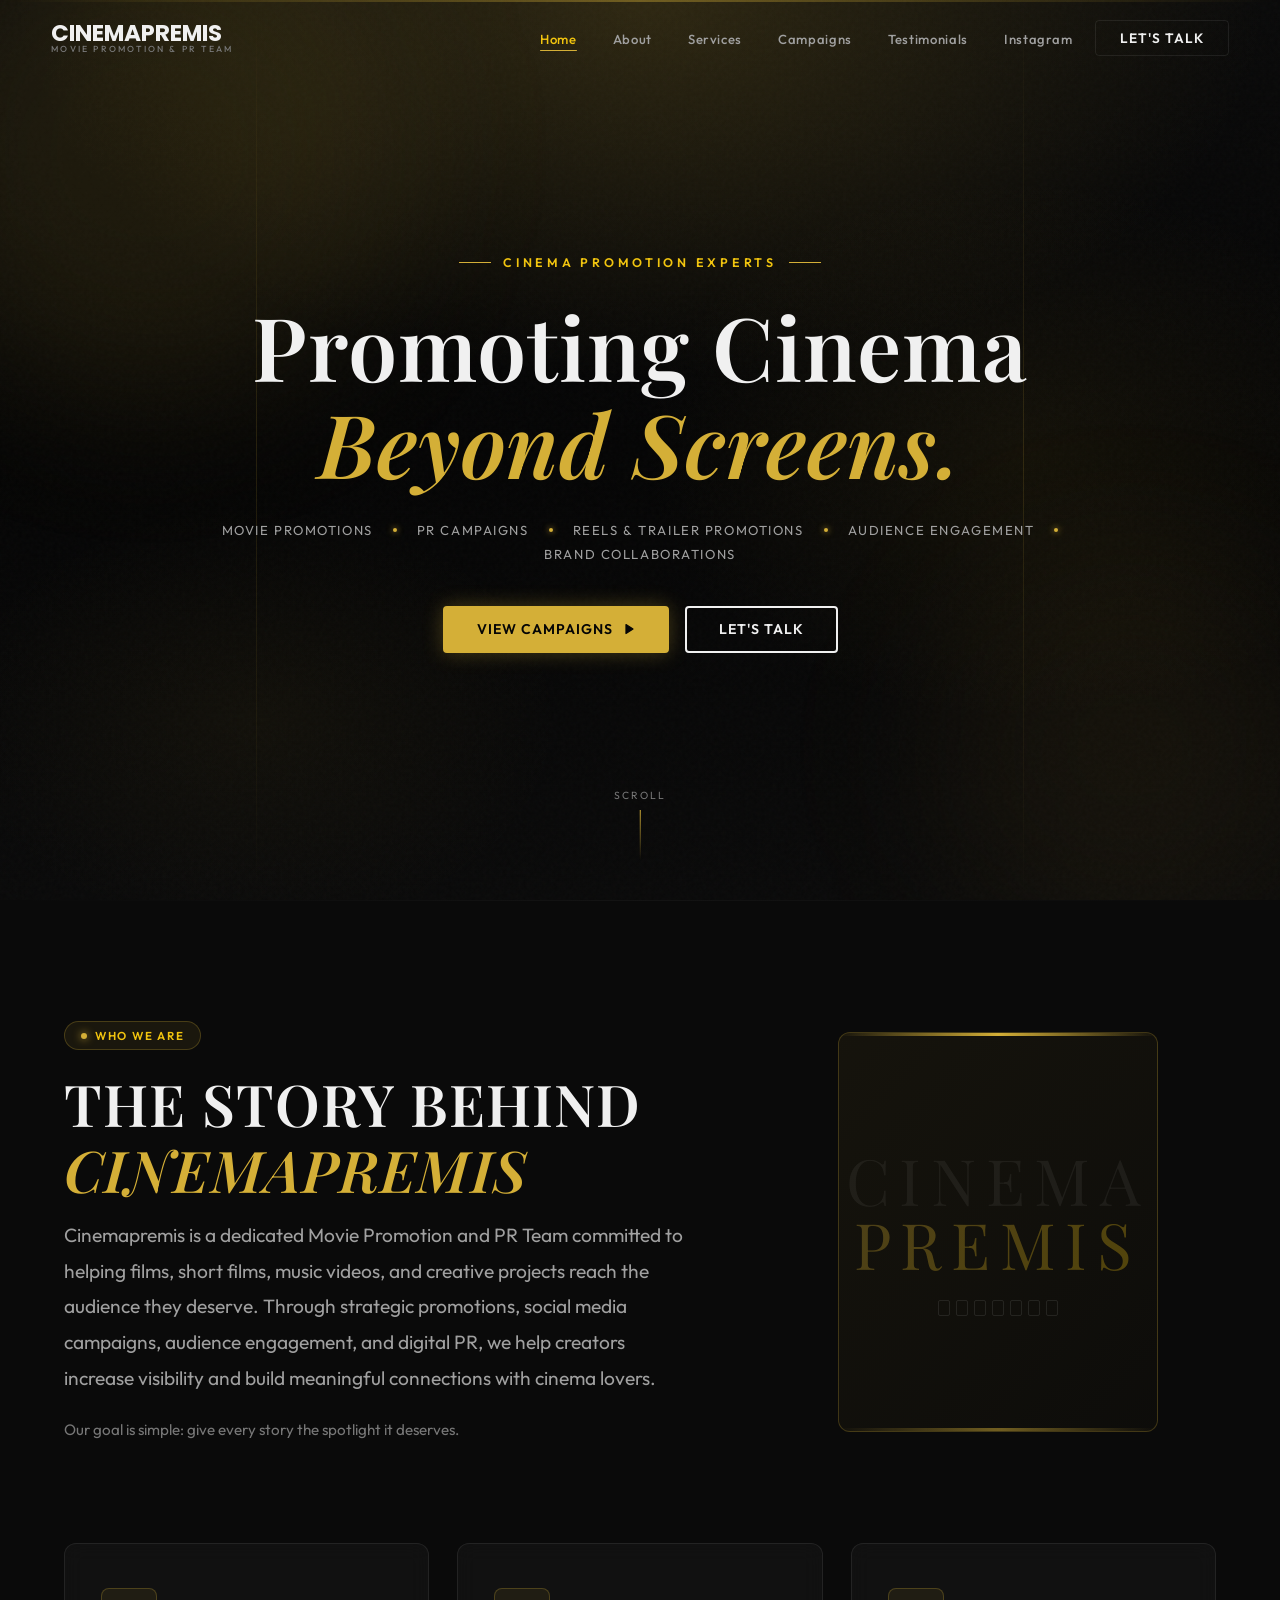
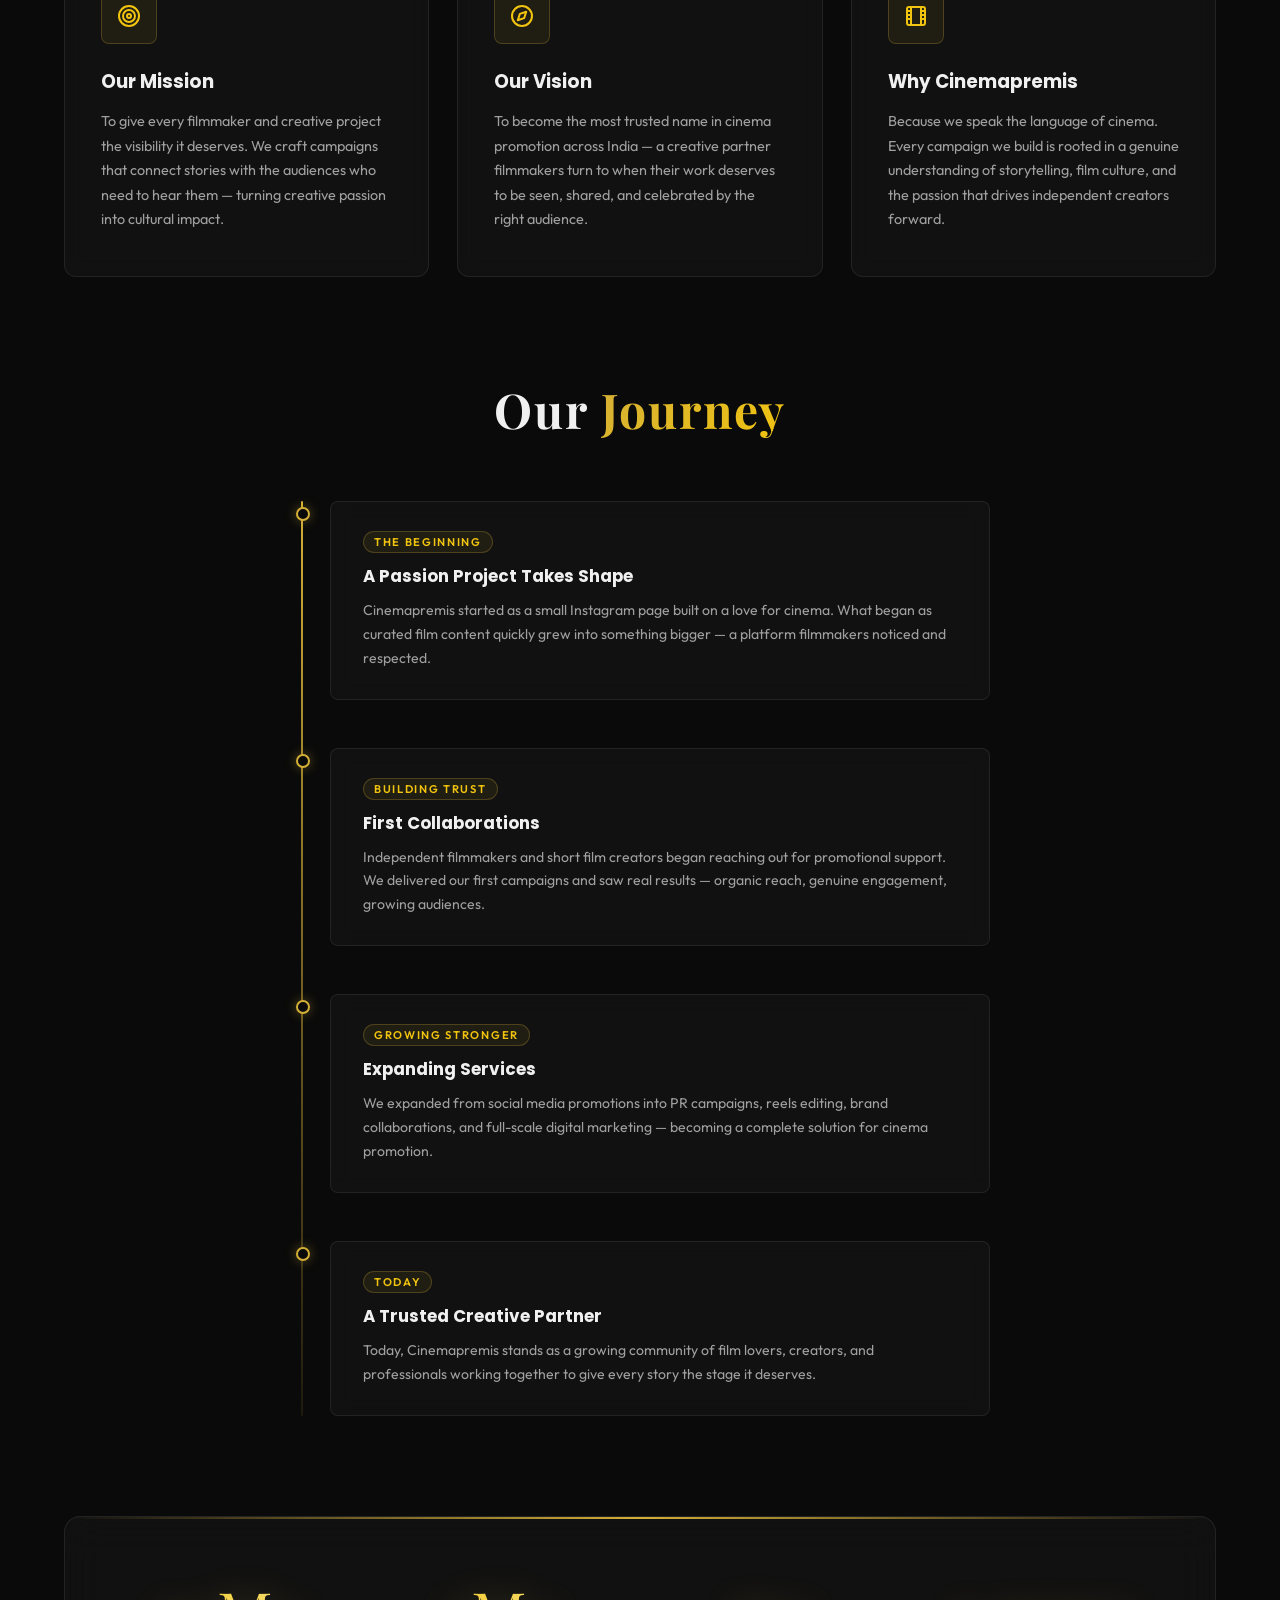
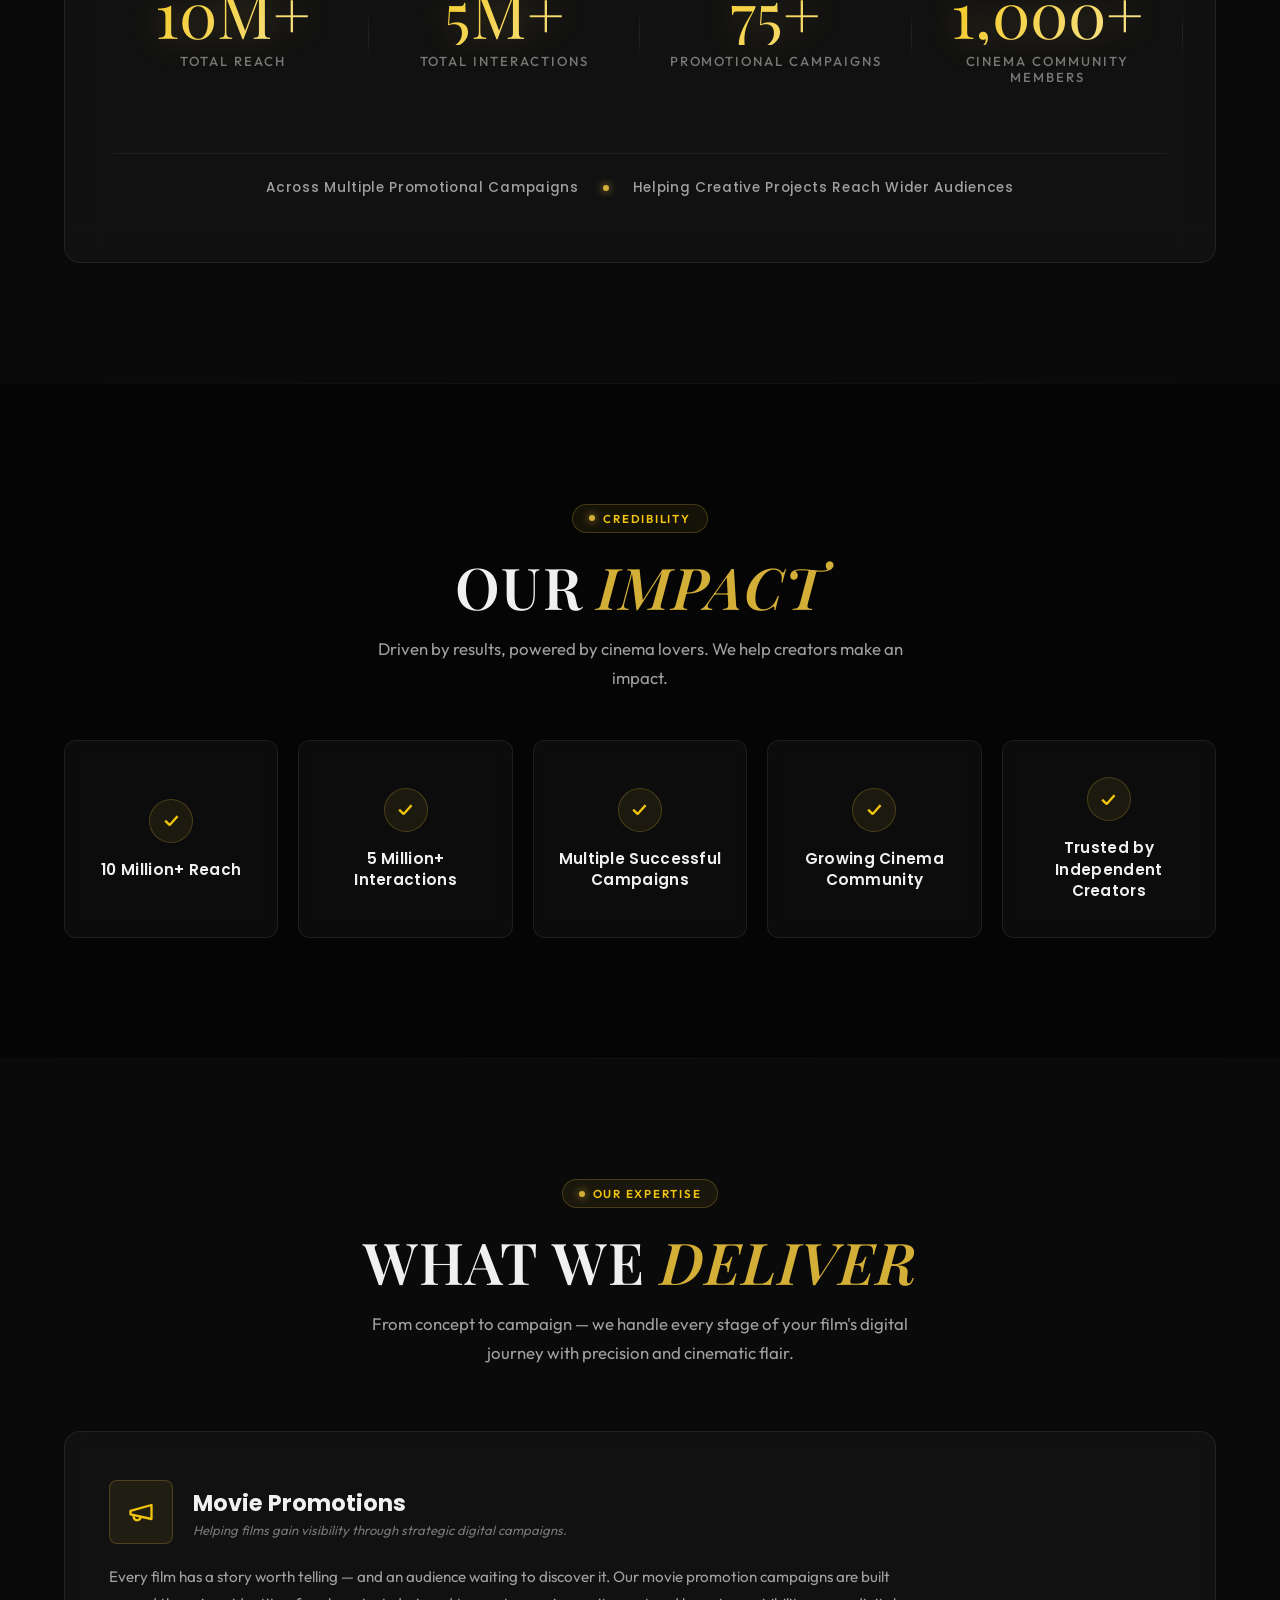
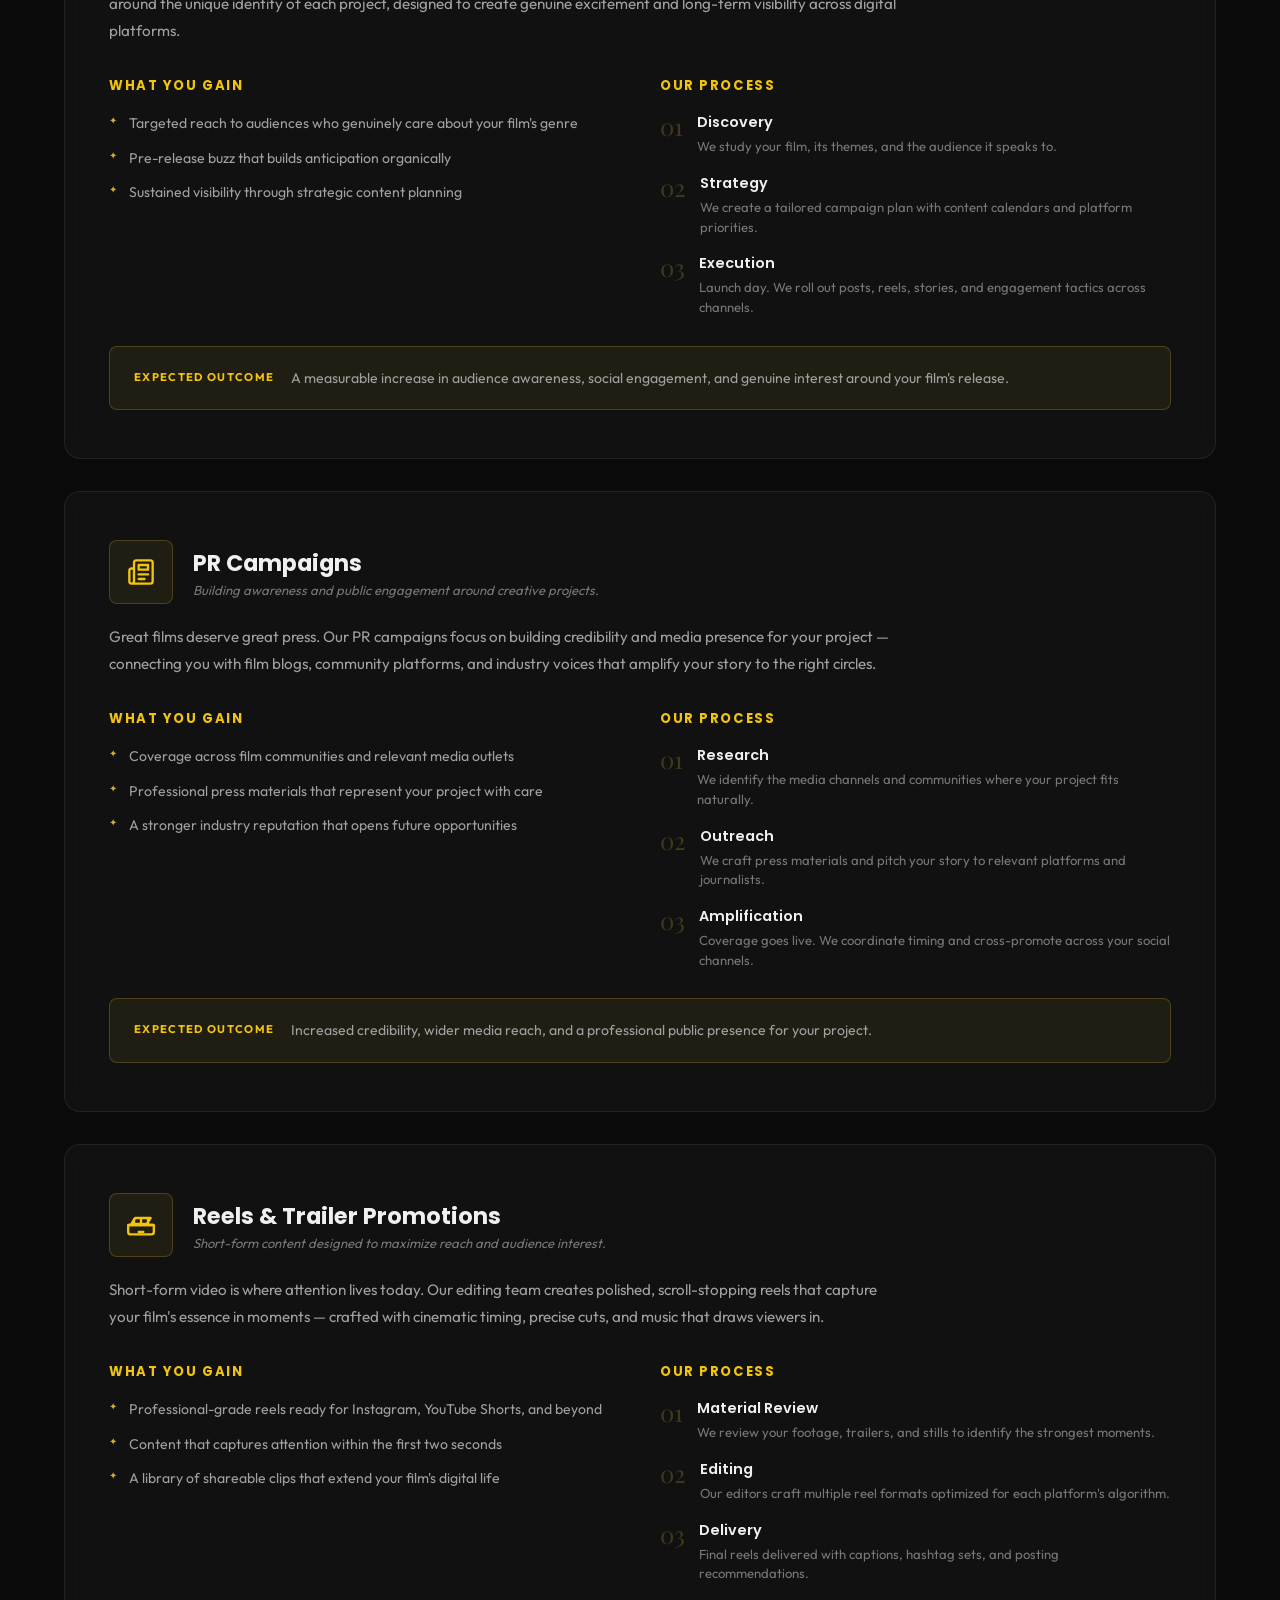
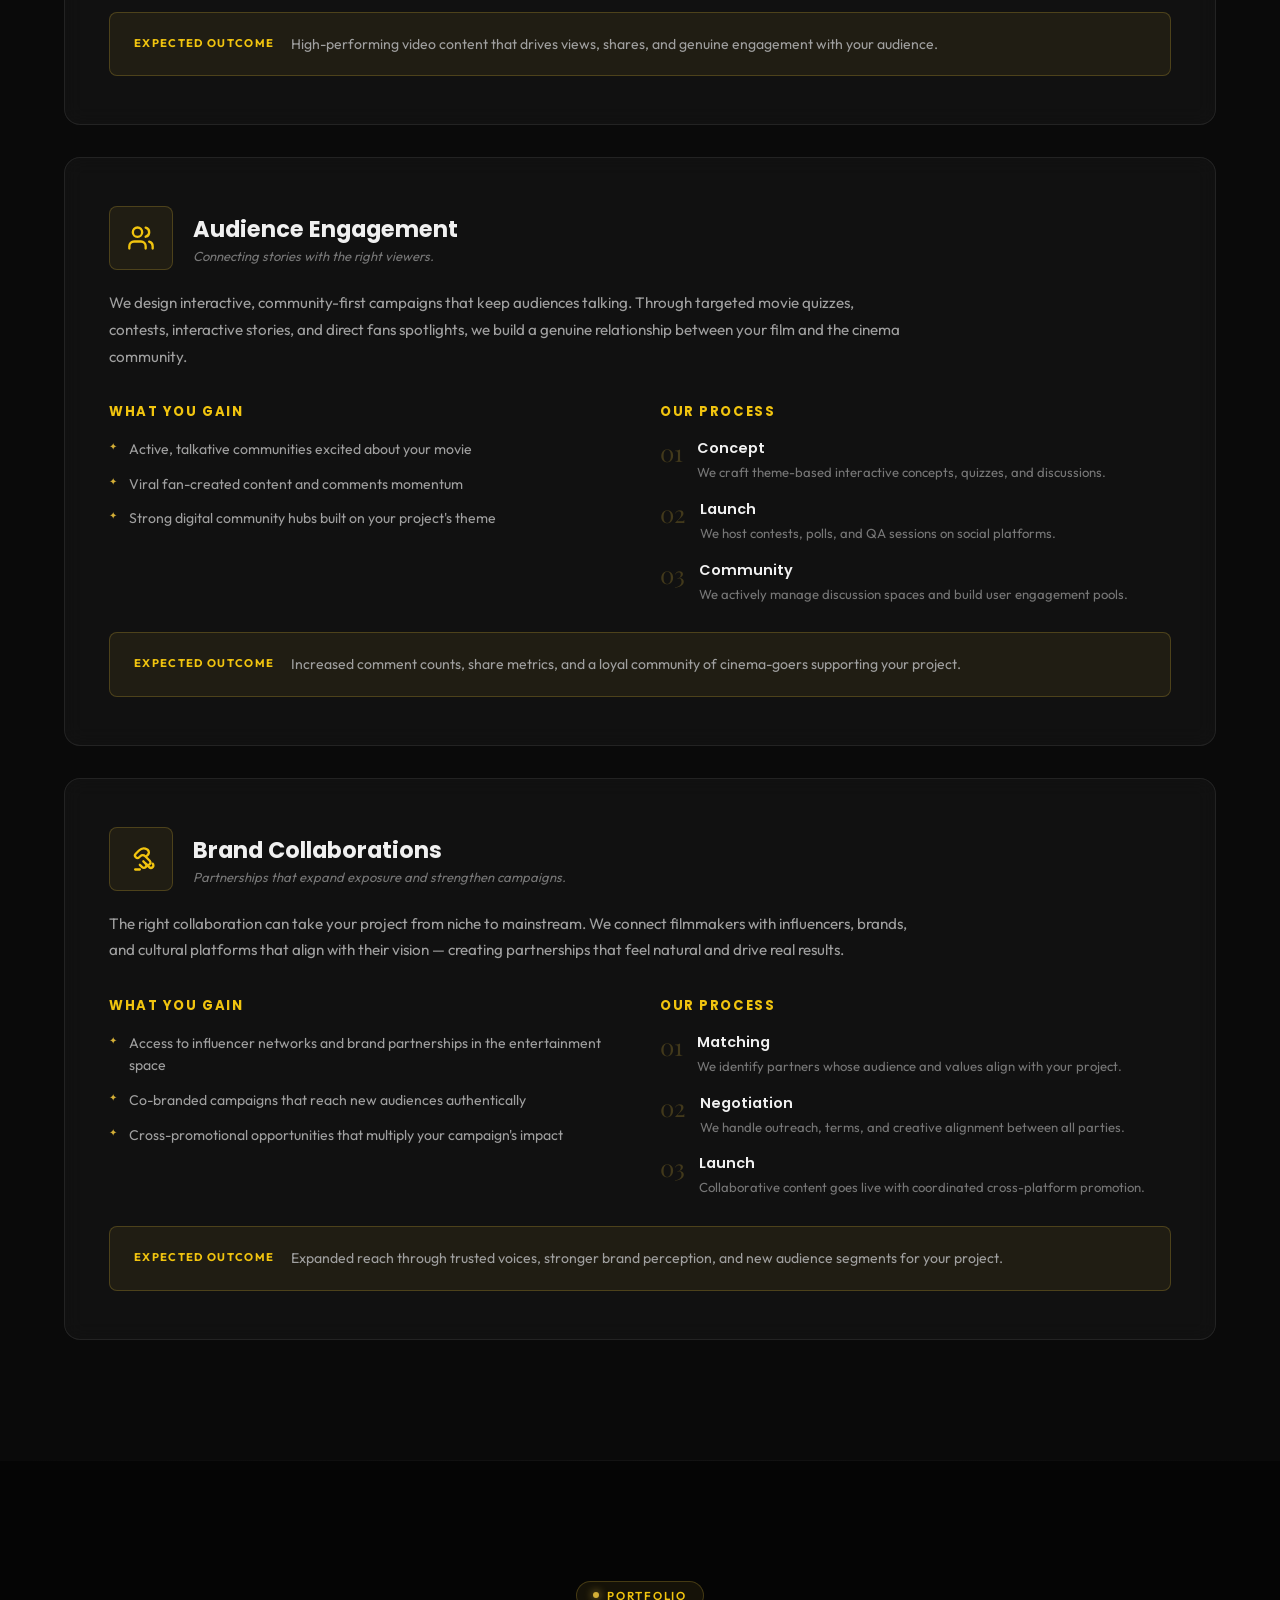
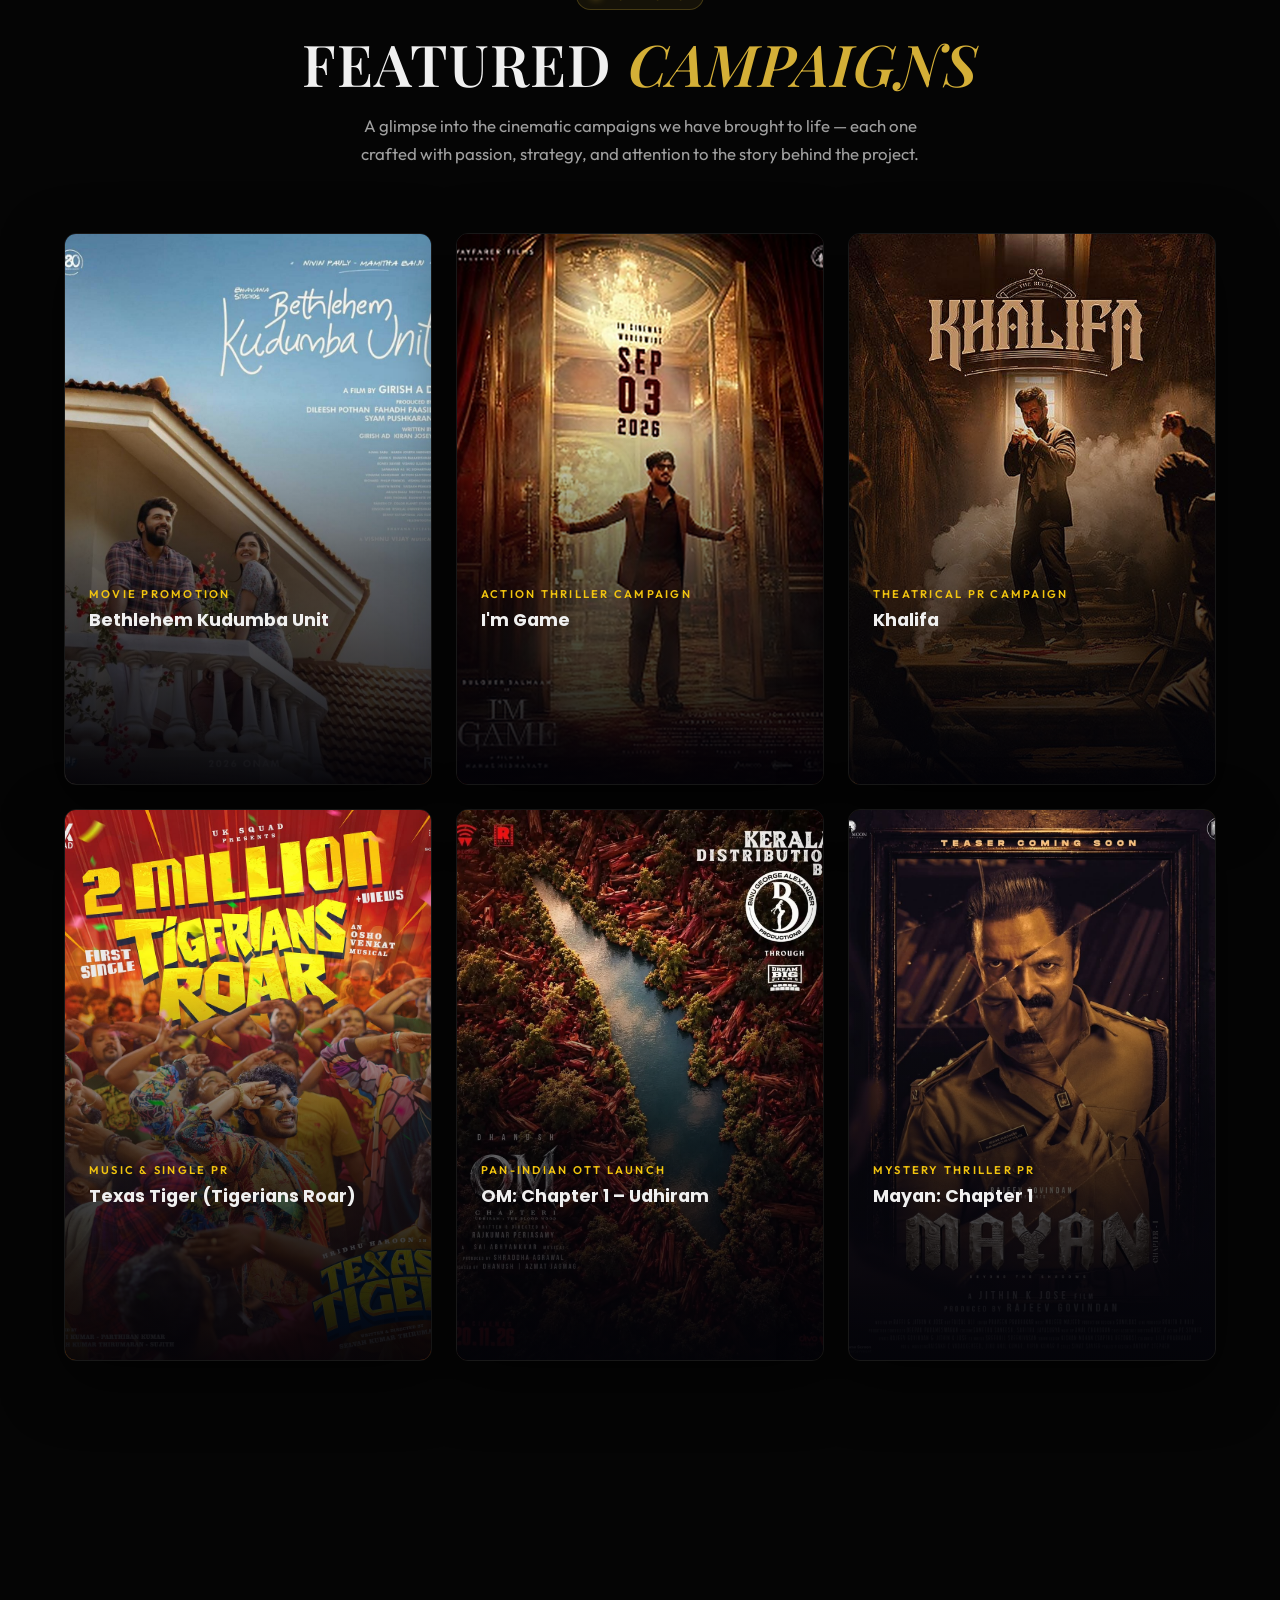
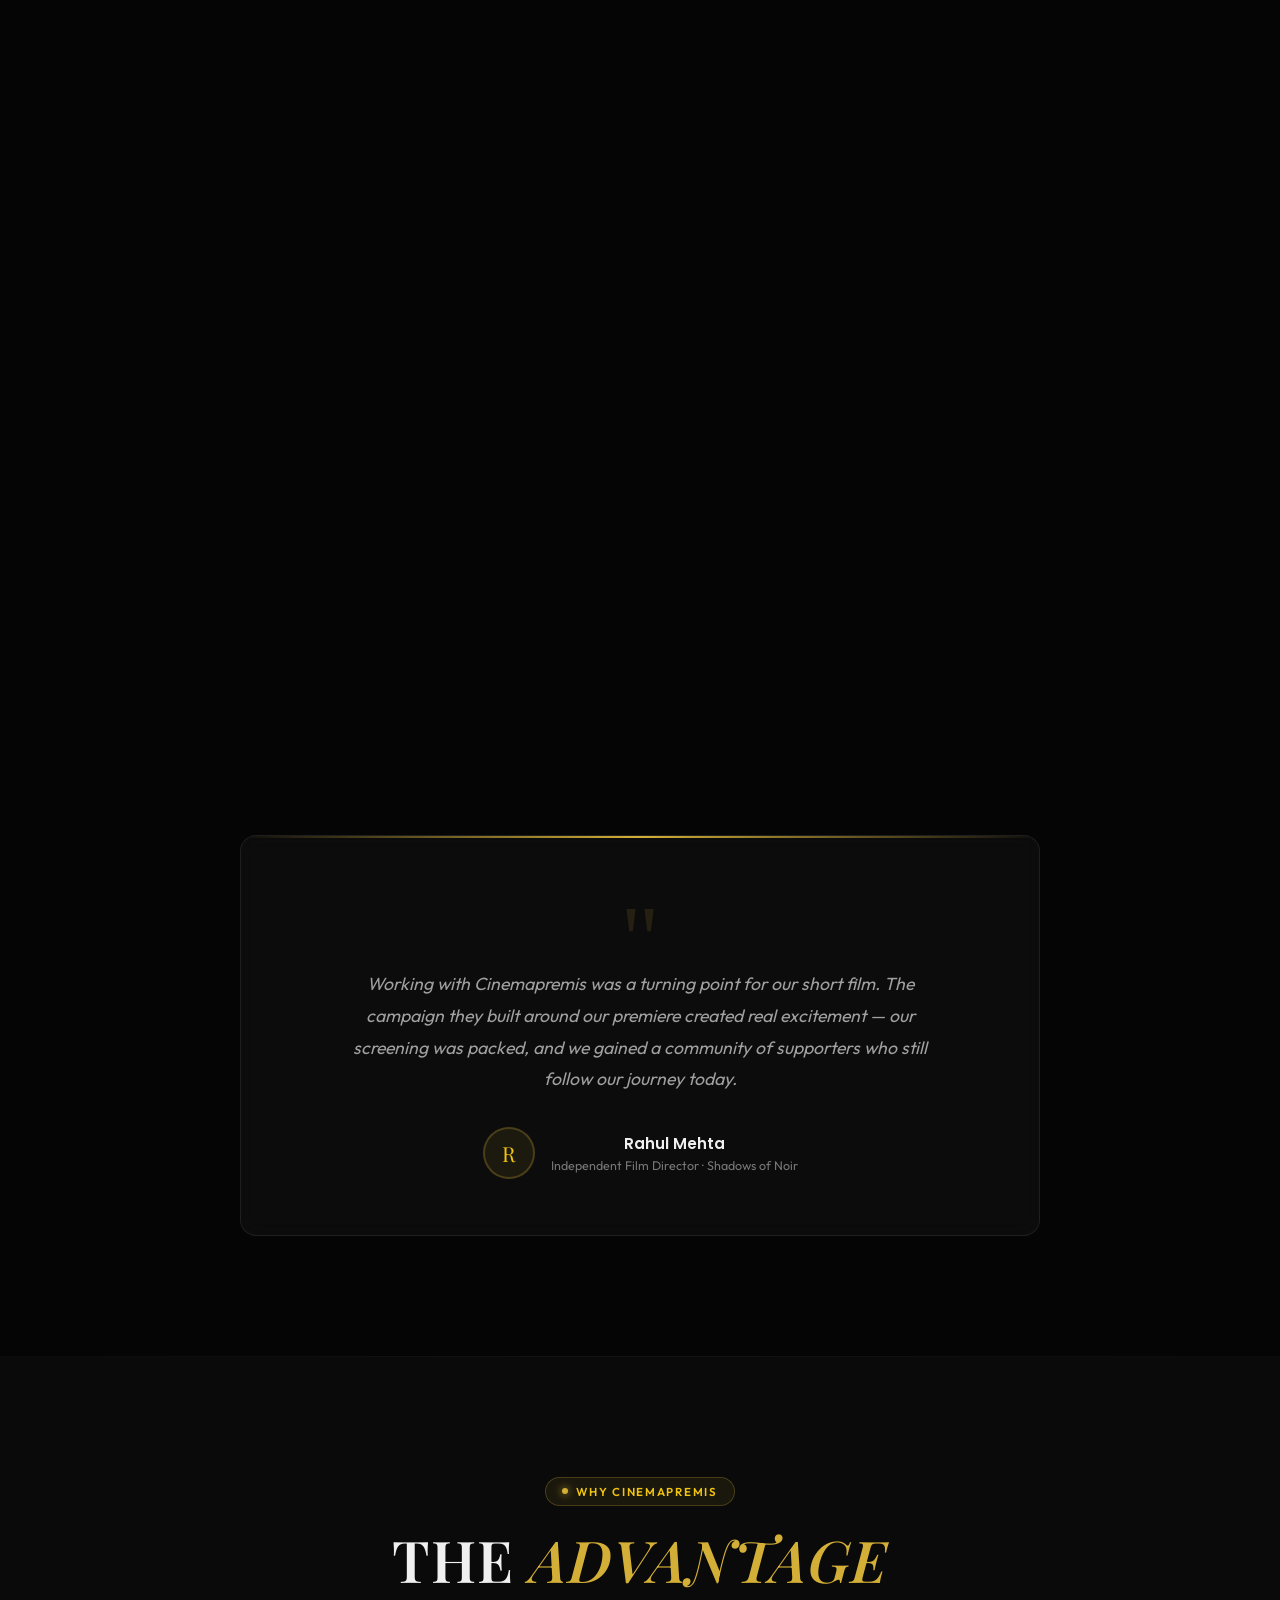
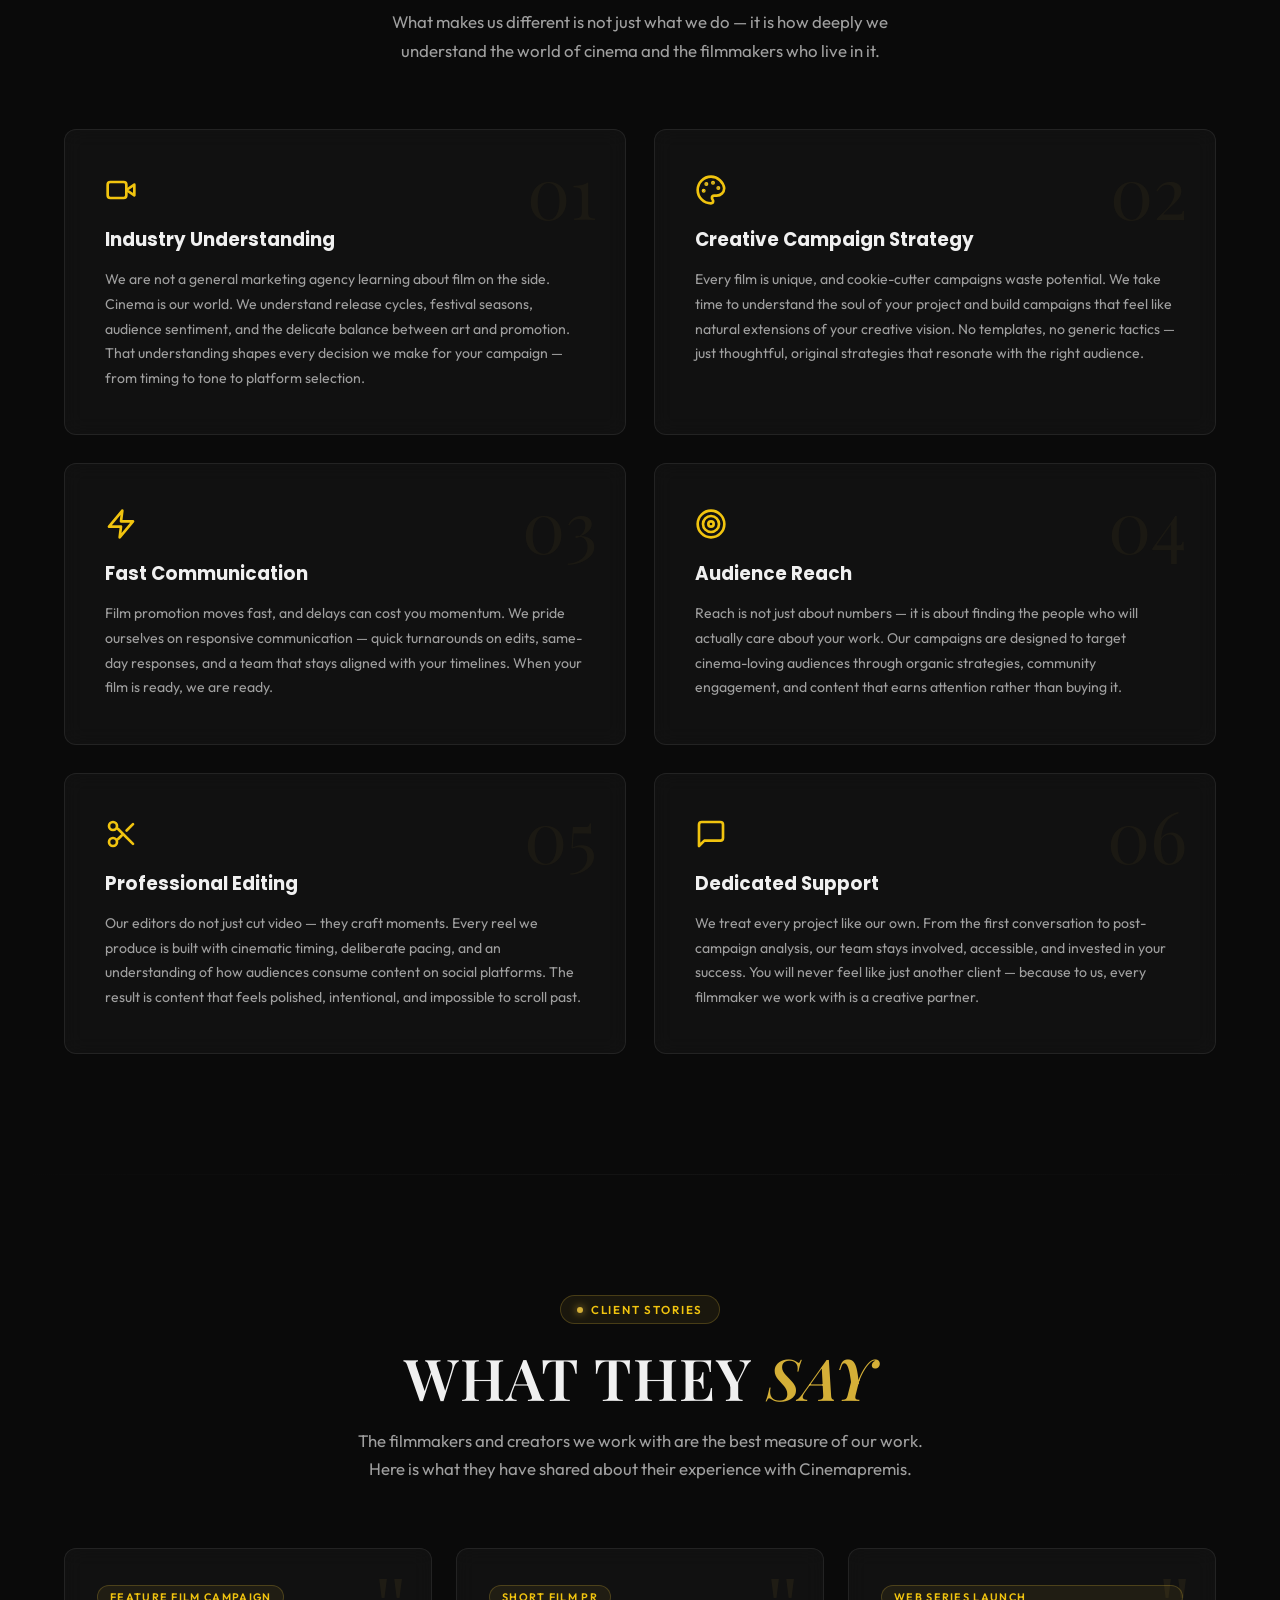
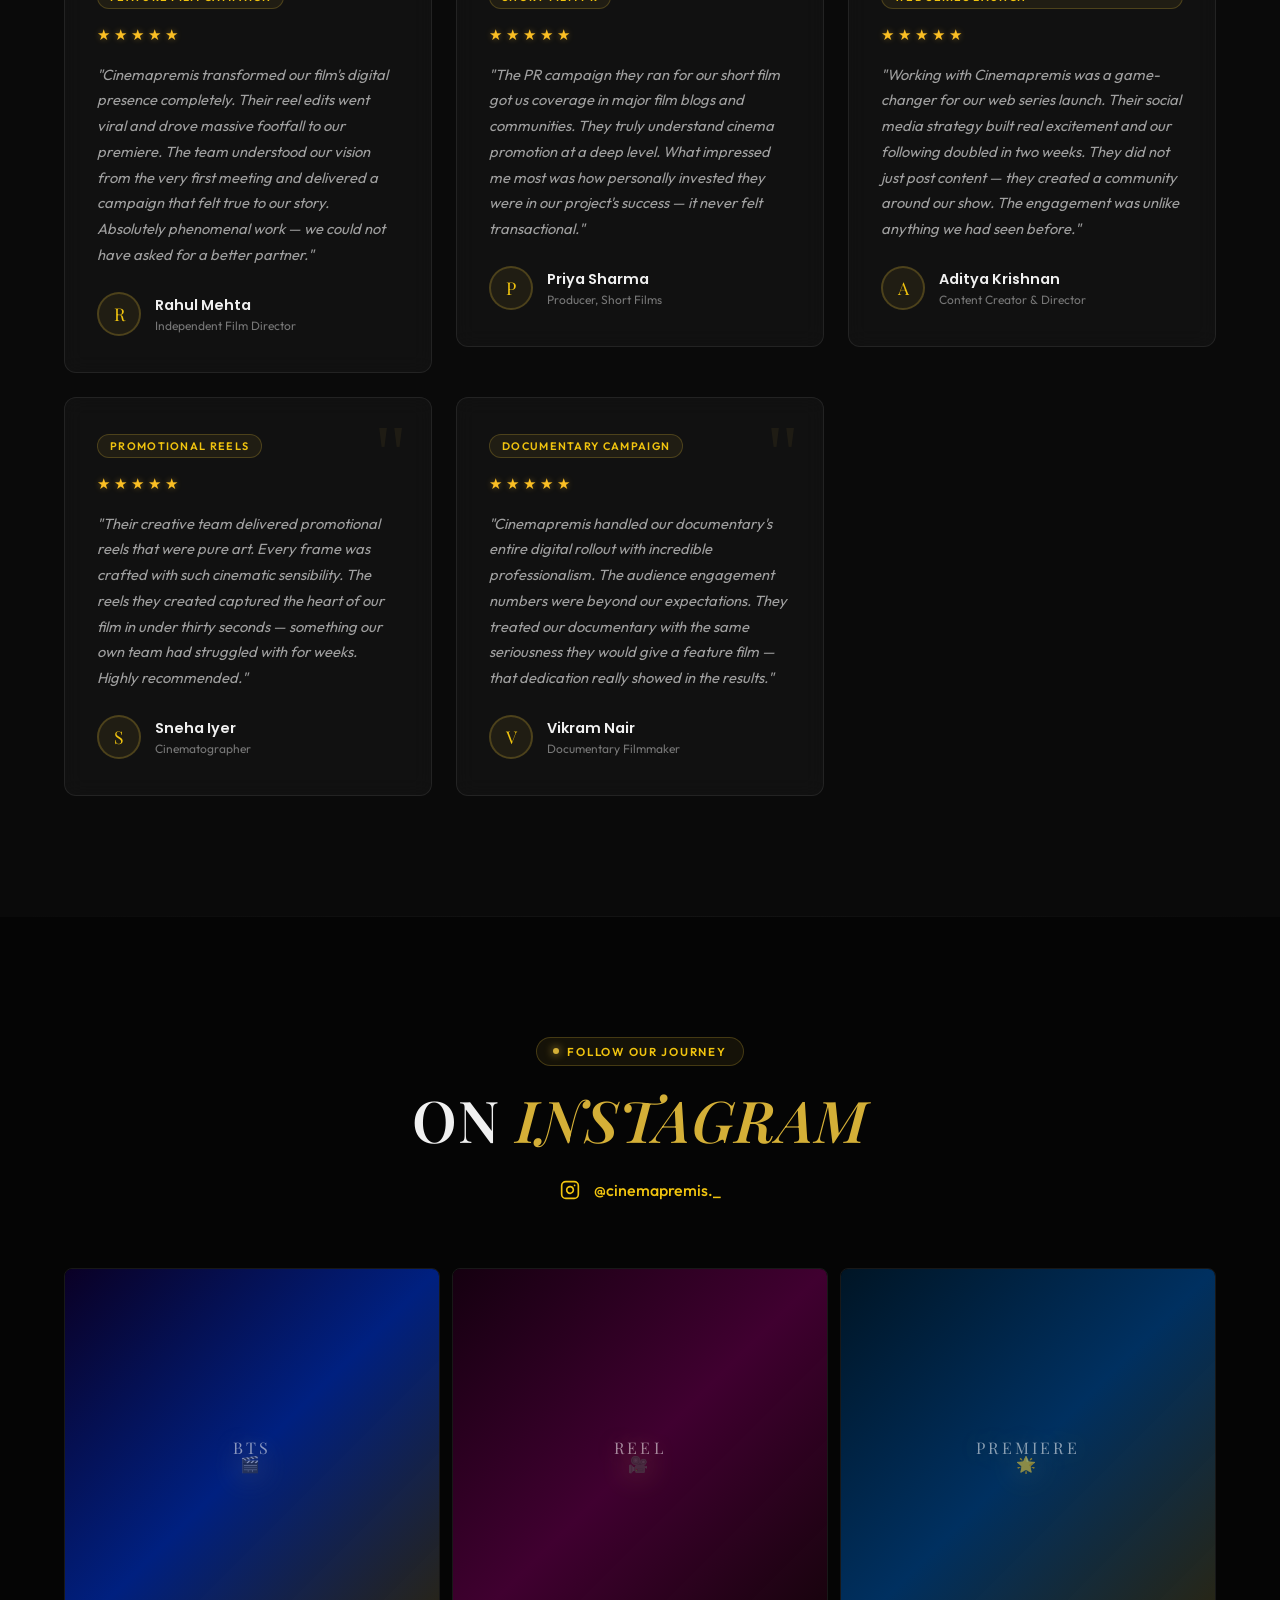
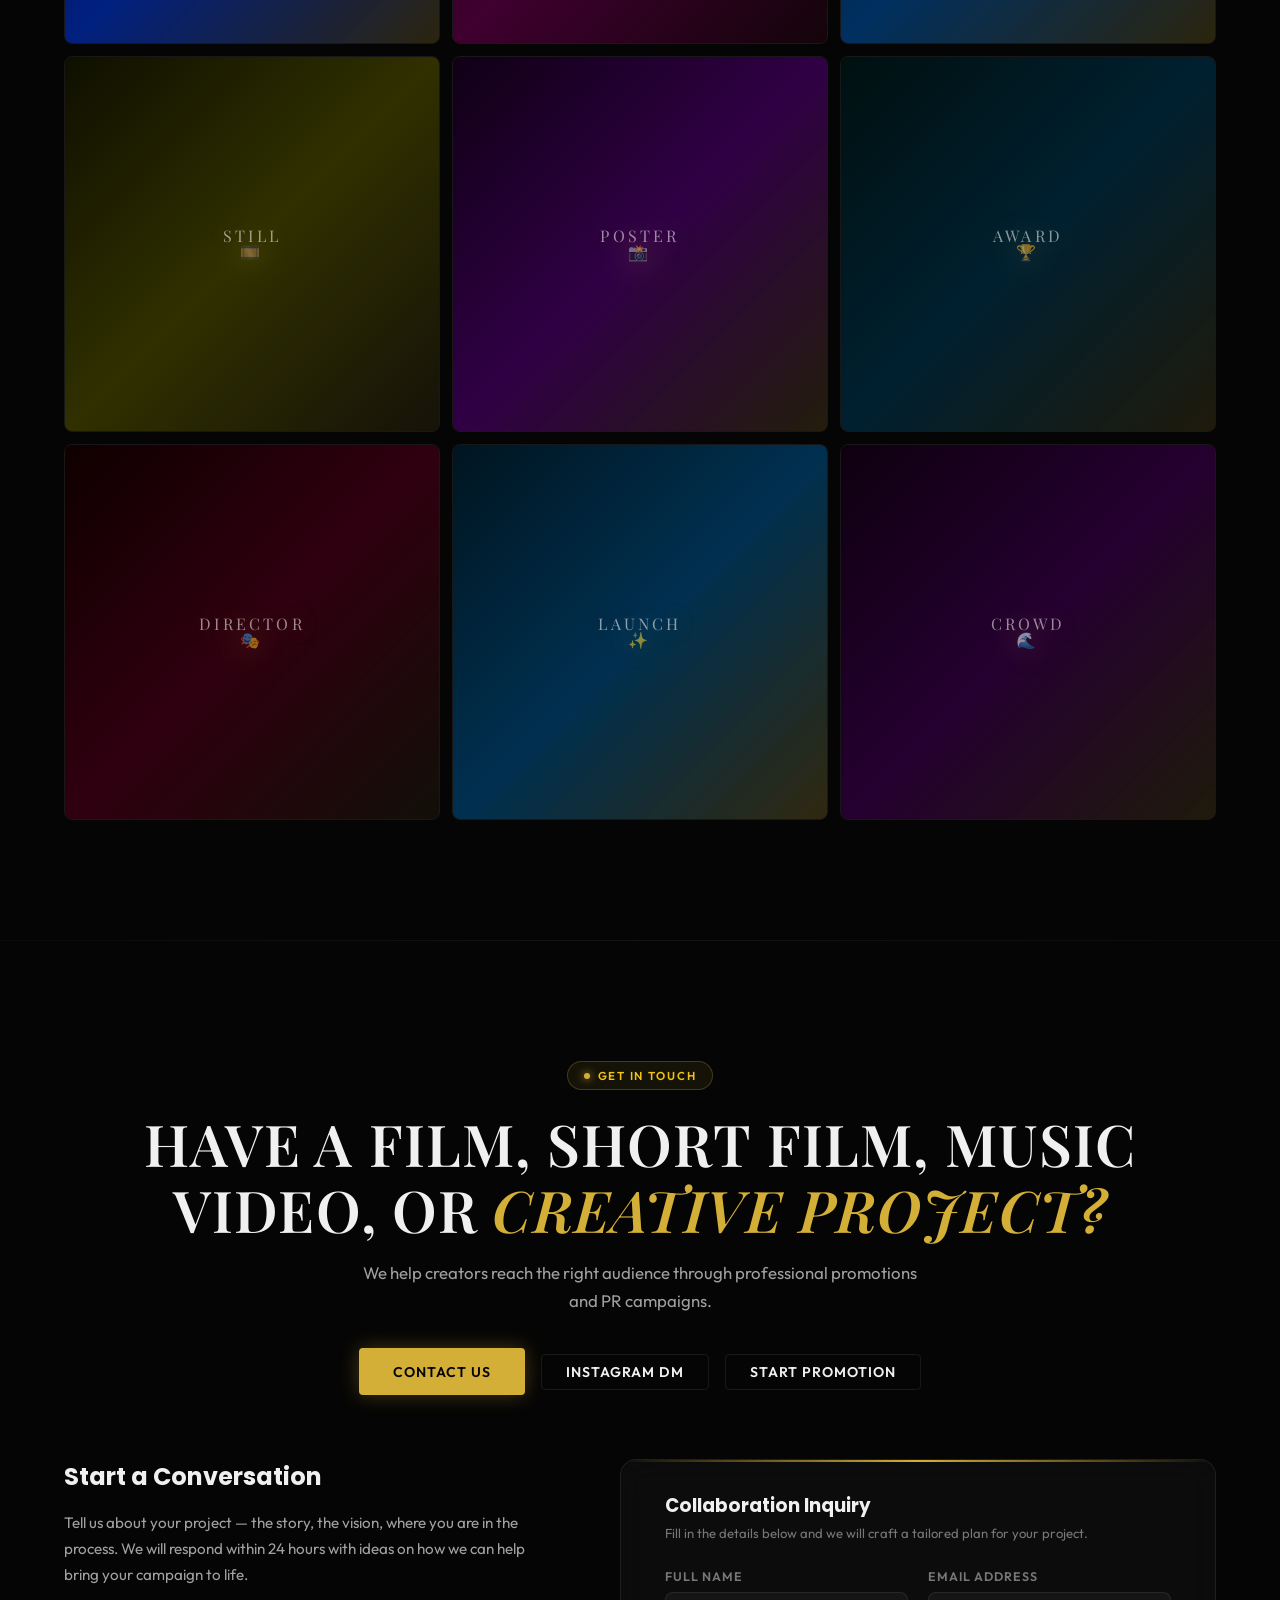
==== commit c31b7323: "Remove reach and likes badges from campaign cards" ====
--- a/index.html
+++ b/index.html
@@ -620,10 +620,6 @@
             <div class="campaign-category">Movie Promotion</div>
             <h3 class="campaign-title">Bethlehem Kudumba Unit</h3>
             <p class="campaign-desc">Pre-release buzz and first-look launch campaign for Bhavana Studios' family entertainer starring Nivin Pauly and Mamitha Baiju.</p>
-            <div class="campaign-results-mini">
-              <span>650K+ Reach</span>
-              <span>55K+ Likes</span>
-            </div>
             <a href="https://www.instagram.com/cinemapremis._/" target="_blank" rel="noopener noreferrer" class="btn btn-outline btn-sm magnetic" style="margin-top: 12px; padding: 8px 16px; font-size: 0.75rem; width: fit-content;" id="campaign-bethlehem-btn">
               <span>View Campaign</span>
             </a>
@@ -645,10 +641,6 @@
             <div class="campaign-category">Action Thriller Campaign</div>
             <h3 class="campaign-title">I'm Game</h3>
             <p class="campaign-desc">High-voltage title launch and release date announcement campaign for Dulquer Salmaan's mega action thriller directed by Nahas Hidhayath.</p>
-            <div class="campaign-results-mini">
-              <span>1.5M+ Reach</span>
-              <span>120K+ Likes</span>
-            </div>
             <a href="https://www.instagram.com/cinemapremis._/" target="_blank" rel="noopener noreferrer" class="btn btn-outline btn-sm magnetic" style="margin-top: 12px; padding: 8px 16px; font-size: 0.75rem; width: fit-content;" id="campaign-imgame-btn">
               <span>View Campaign</span>
             </a>
@@ -670,10 +662,6 @@
             <div class="campaign-category">Theatrical PR Campaign</div>
             <h3 class="campaign-title">Khalifa</h3>
             <p class="campaign-desc">Mass appeal digital PR blitz and first-look amplification driving viral trending waves for Prithviraj Sukumaran's action spectacle.</p>
-            <div class="campaign-results-mini">
-              <span>1.8M+ Reach</span>
-              <span>140K+ Likes</span>
-            </div>
             <a href="https://www.instagram.com/cinemapremis._/" target="_blank" rel="noopener noreferrer" class="btn btn-outline btn-sm magnetic" style="margin-top: 12px; padding: 8px 16px; font-size: 0.75rem; width: fit-content;" id="campaign-khalifa-btn">
               <span>View Campaign</span>
             </a>
@@ -695,10 +683,6 @@
             <div class="campaign-category">Music & Single PR</div>
             <h3 class="campaign-title">Texas Tiger (Tigerians Roar)</h3>
             <p class="campaign-desc">Viral first single rollout and youth engagement wave starring Hridhu Haroon, roaring past 2M+ views across YouTube and reels.</p>
-            <div class="campaign-results-mini">
-              <span>2M+ Views</span>
-              <span>95K+ Likes</span>
-            </div>
             <a href="https://www.instagram.com/cinemapremis._/" target="_blank" rel="noopener noreferrer" class="btn btn-outline btn-sm magnetic" style="margin-top: 12px; padding: 8px 16px; font-size: 0.75rem; width: fit-content;" id="campaign-texastiger-btn">
               <span>View Campaign</span>
             </a>
@@ -720,10 +704,6 @@
             <div class="campaign-category">Pan-Indian OTT Launch</div>
             <h3 class="campaign-title">OM: Chapter 1 – Udhiram</h3>
             <p class="campaign-desc">Mega title launch and digital reveal starring Mammootty and Dhanush, helmed by Rajkumar Periasamy and backed by Netflix.</p>
-            <div class="campaign-results-mini">
-              <span>2.4M+ Reach</span>
-              <span>180K+ Likes</span>
-            </div>
             <a href="https://www.instagram.com/cinemapremis._/" target="_blank" rel="noopener noreferrer" class="btn btn-outline btn-sm magnetic" style="margin-top: 12px; padding: 8px 16px; font-size: 0.75rem; width: fit-content;" id="campaign-om-btn">
               <span>View Campaign</span>
             </a>
@@ -745,10 +725,6 @@
             <div class="campaign-category">Mystery Thriller PR</div>
             <h3 class="campaign-title">Mayan: Chapter 1</h3>
             <p class="campaign-desc">First-look character launch and mystery intrigue campaign for Jayasurya's investigative thriller directed by Jithin K. Jose.</p>
-            <div class="campaign-results-mini">
-              <span>850K+ Reach</span>
-              <span>70K+ Likes</span>
-            </div>
             <a href="https://www.instagram.com/cinemapremis._/" target="_blank" rel="noopener noreferrer" class="btn btn-outline btn-sm magnetic" style="margin-top: 12px; padding: 8px 16px; font-size: 0.75rem; width: fit-content;" id="campaign-mayan-btn">
               <span>View Campaign</span>
             </a>
@@ -770,10 +746,6 @@
             <div class="campaign-category">Theatrical Comedy PR</div>
             <h3 class="campaign-title">Pattapakal</h3>
             <p class="campaign-desc">Multi-character poster rollout and viral humor campaign for Saajir Sadaf's entertainer starring Krishna Sankar and Ramesh Pisharody.</p>
-            <div class="campaign-results-mini">
-              <span>1.1M+ Reach</span>
-              <span>85K+ Likes</span>
-            </div>
             <a href="https://www.instagram.com/cinemapremis._/" target="_blank" rel="noopener noreferrer" class="btn btn-outline btn-sm magnetic" style="margin-top: 12px; padding: 8px 16px; font-size: 0.75rem; width: fit-content;" id="campaign-pattapakal-btn">
               <span>View Campaign</span>
             </a>
@@ -795,10 +767,6 @@
             <div class="campaign-category">Production Launch PR</div>
             <h3 class="campaign-title">First Clap &amp; Switch-On</h3>
             <p class="campaign-desc">Auspicious project switch-on and ceremonial shoot launch amplification, capturing the first clap milestone across industry press.</p>
-            <div class="campaign-results-mini">
-              <span>500K+ Reach</span>
-              <span>45K+ Likes</span>
-            </div>
             <a href="https://www.instagram.com/cinemapremis._/" target="_blank" rel="noopener noreferrer" class="btn btn-outline btn-sm magnetic" style="margin-top: 12px; padding: 8px 16px; font-size: 0.75rem; width: fit-content;" id="campaign-firstclap-btn">
               <span>View Campaign</span>
             </a>
@@ -820,10 +788,6 @@
             <div class="campaign-category">Music &amp; Single PR</div>
             <h3 class="campaign-title">One Side (Out Now)</h3>
             <p class="campaign-desc">Romantic single release and audio distribution push, sparking Instagram reel trends and streaming audience growth.</p>
-            <div class="campaign-results-mini">
-              <span>1.6M+ Views</span>
-              <span>90K+ Likes</span>
-            </div>
             <a href="https://www.instagram.com/cinemapremis._/" target="_blank" rel="noopener noreferrer" class="btn btn-outline btn-sm magnetic" style="margin-top: 12px; padding: 8px 16px; font-size: 0.75rem; width: fit-content;" id="campaign-oneside-btn">
               <span>View Campaign</span>
             </a>
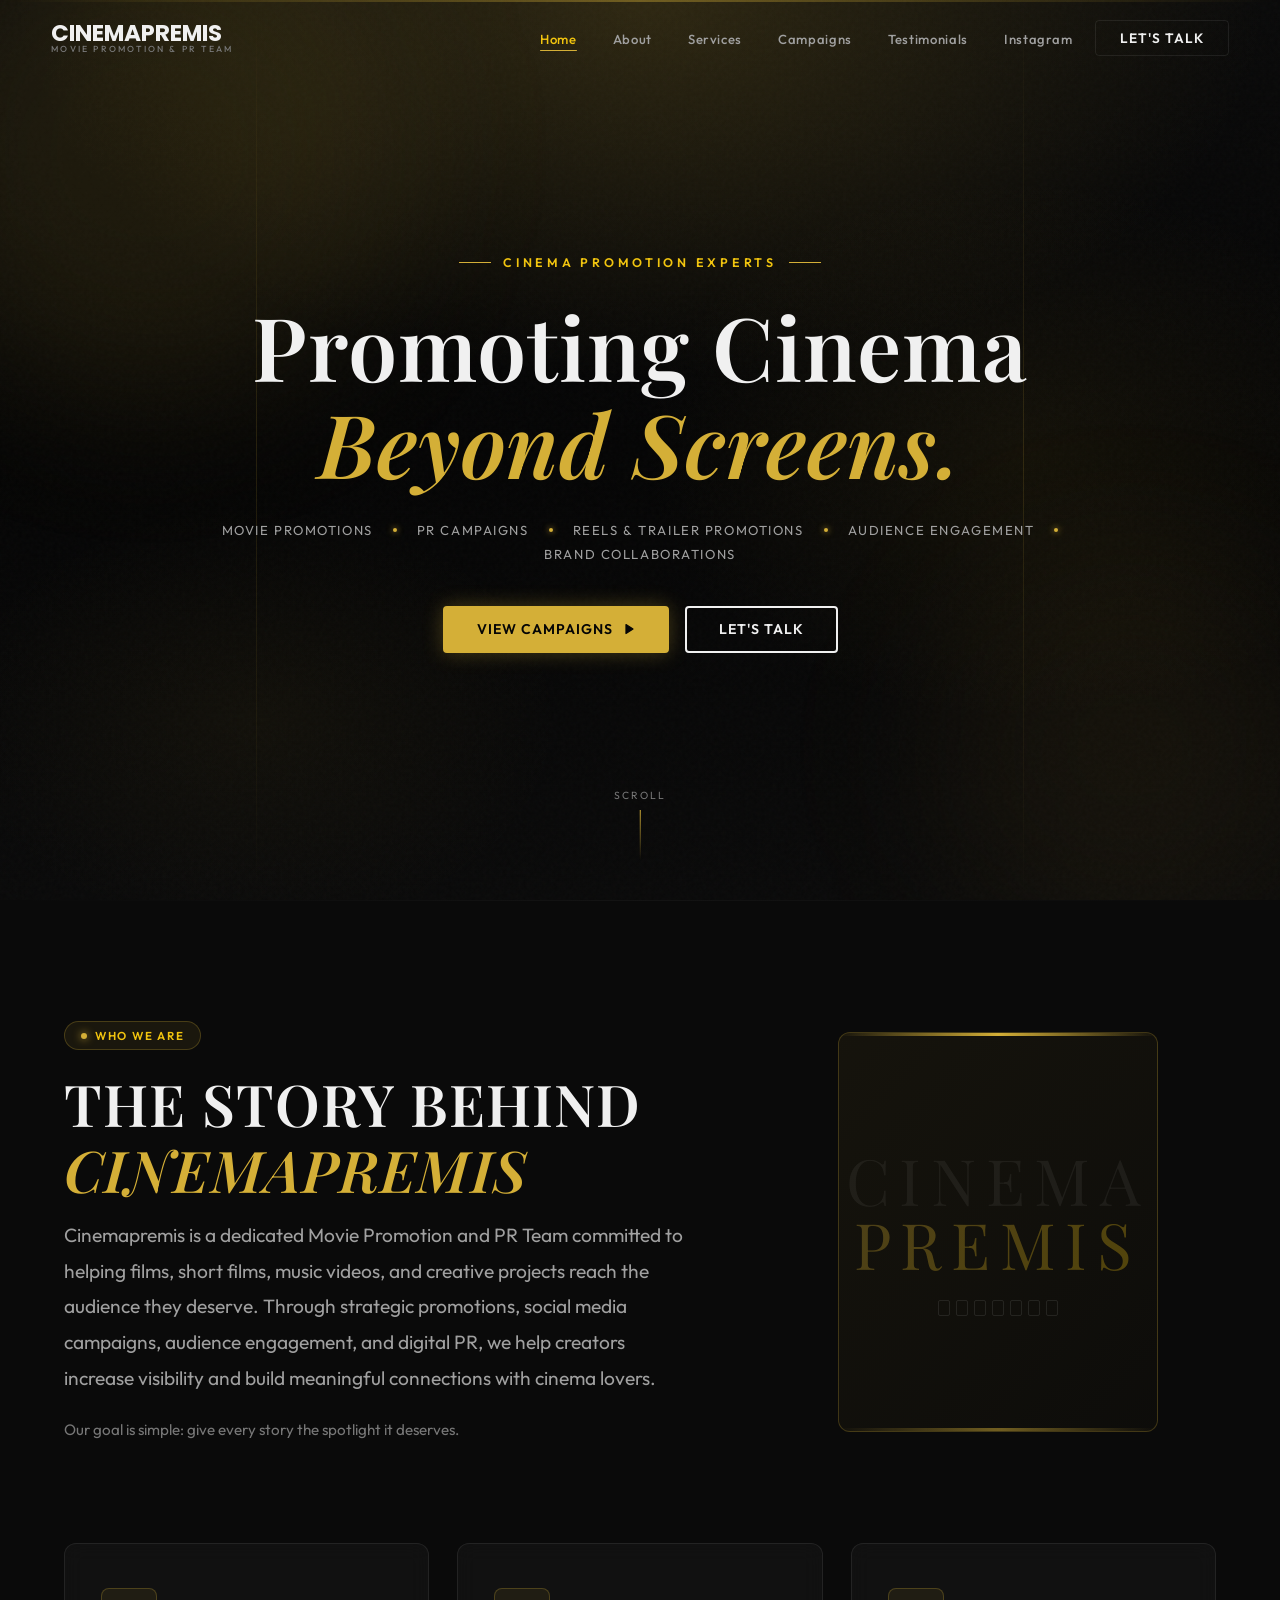
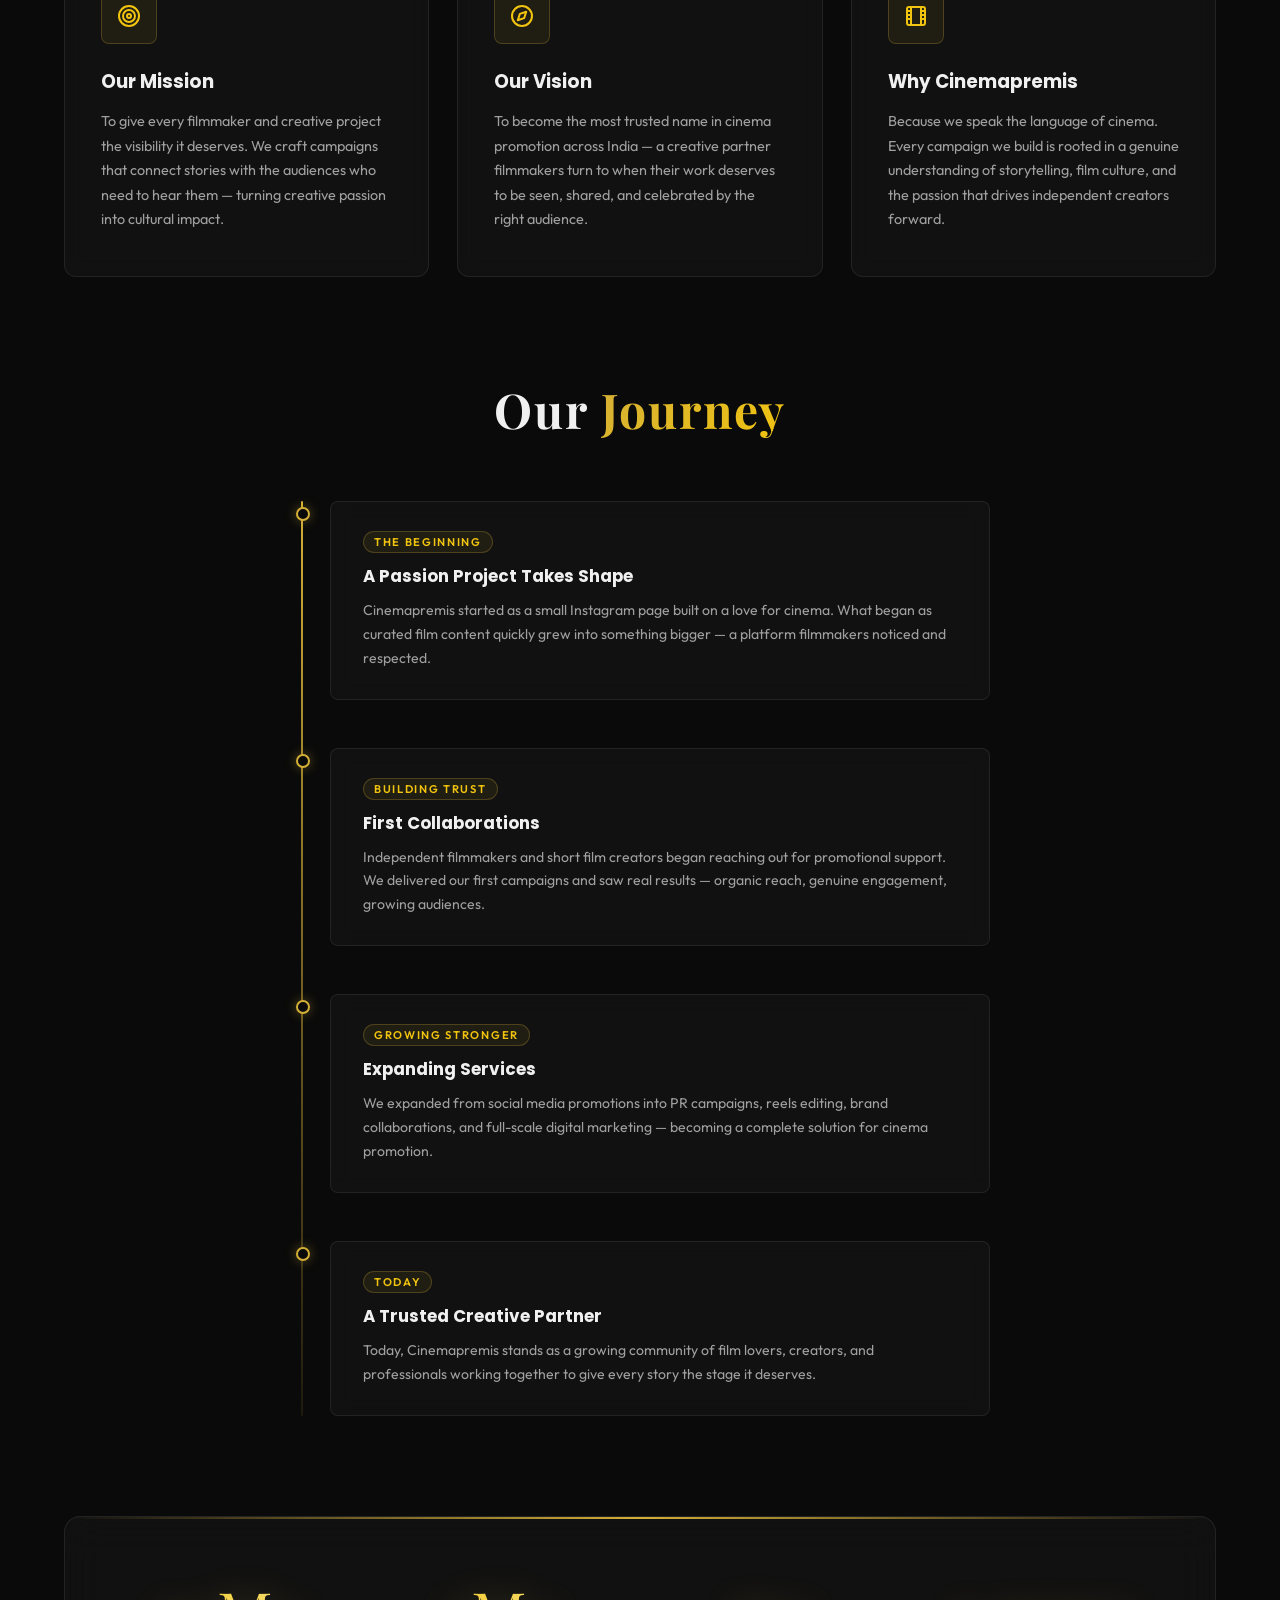
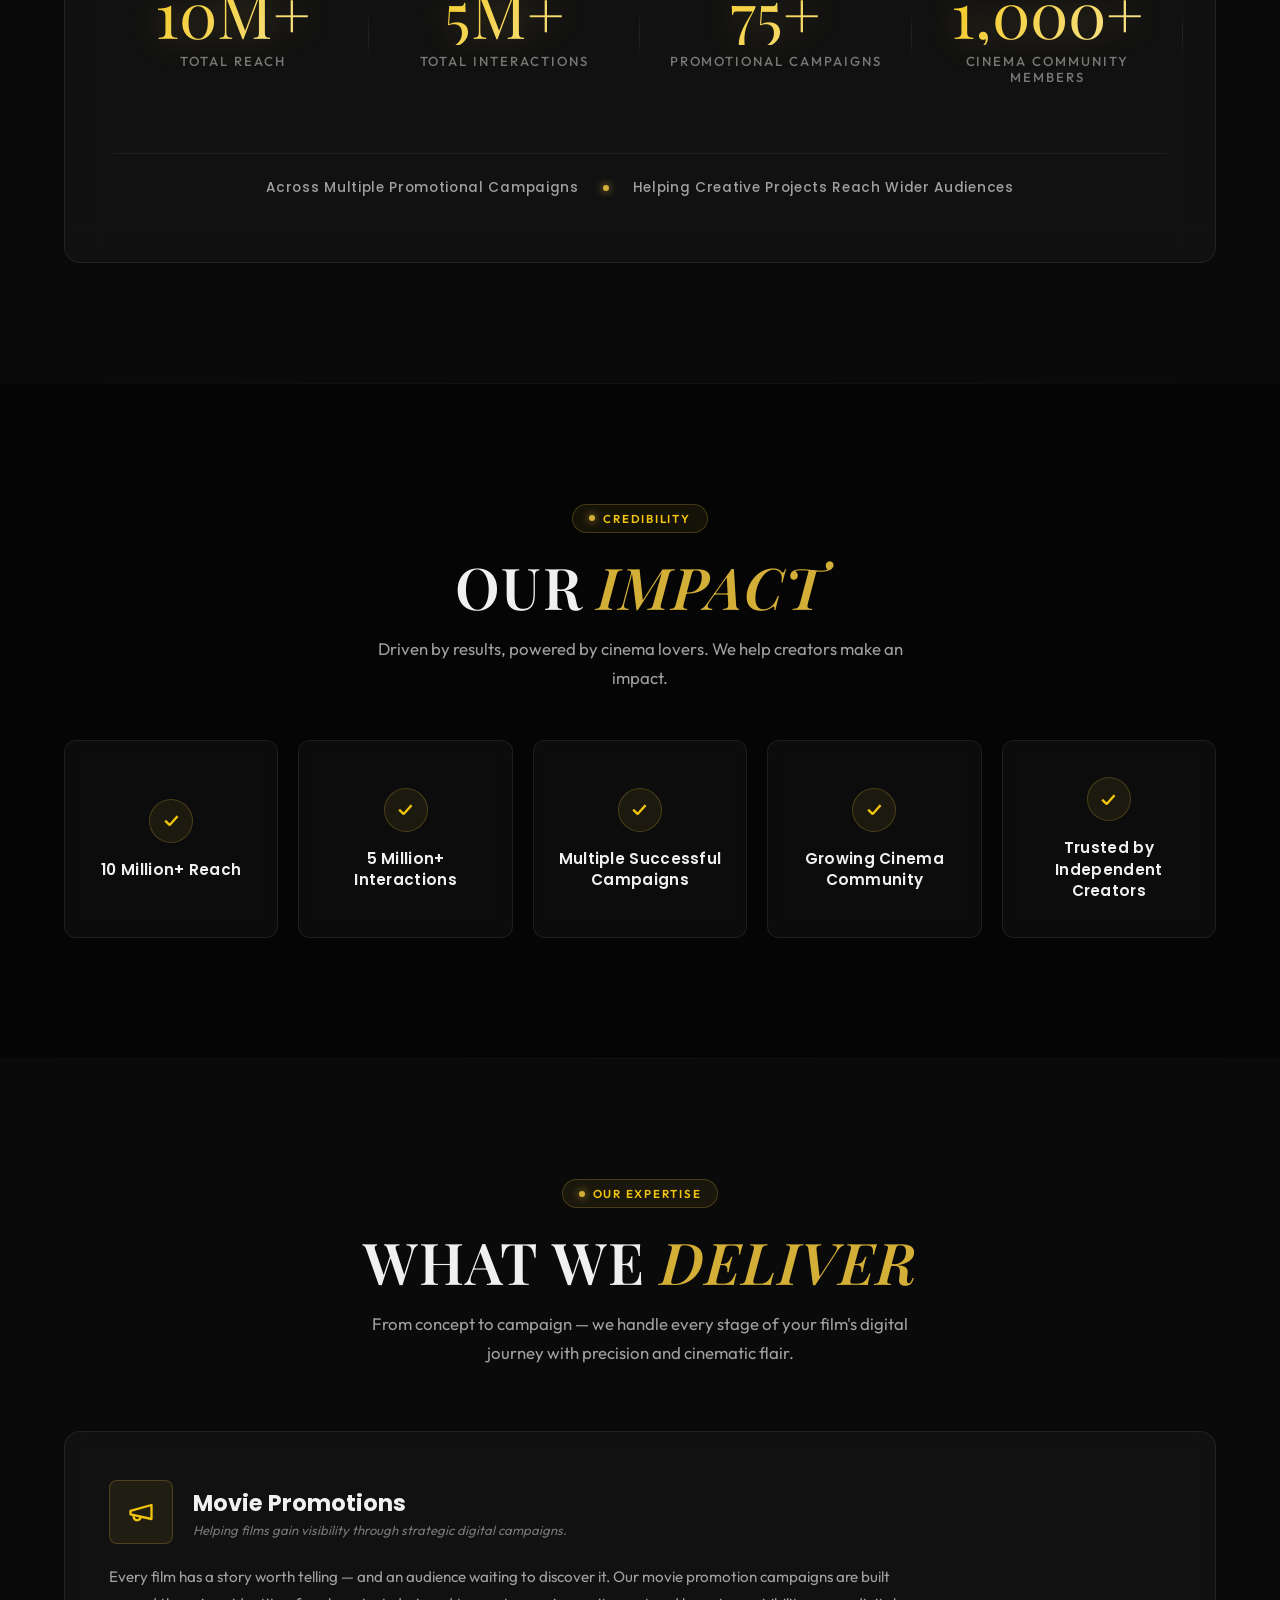
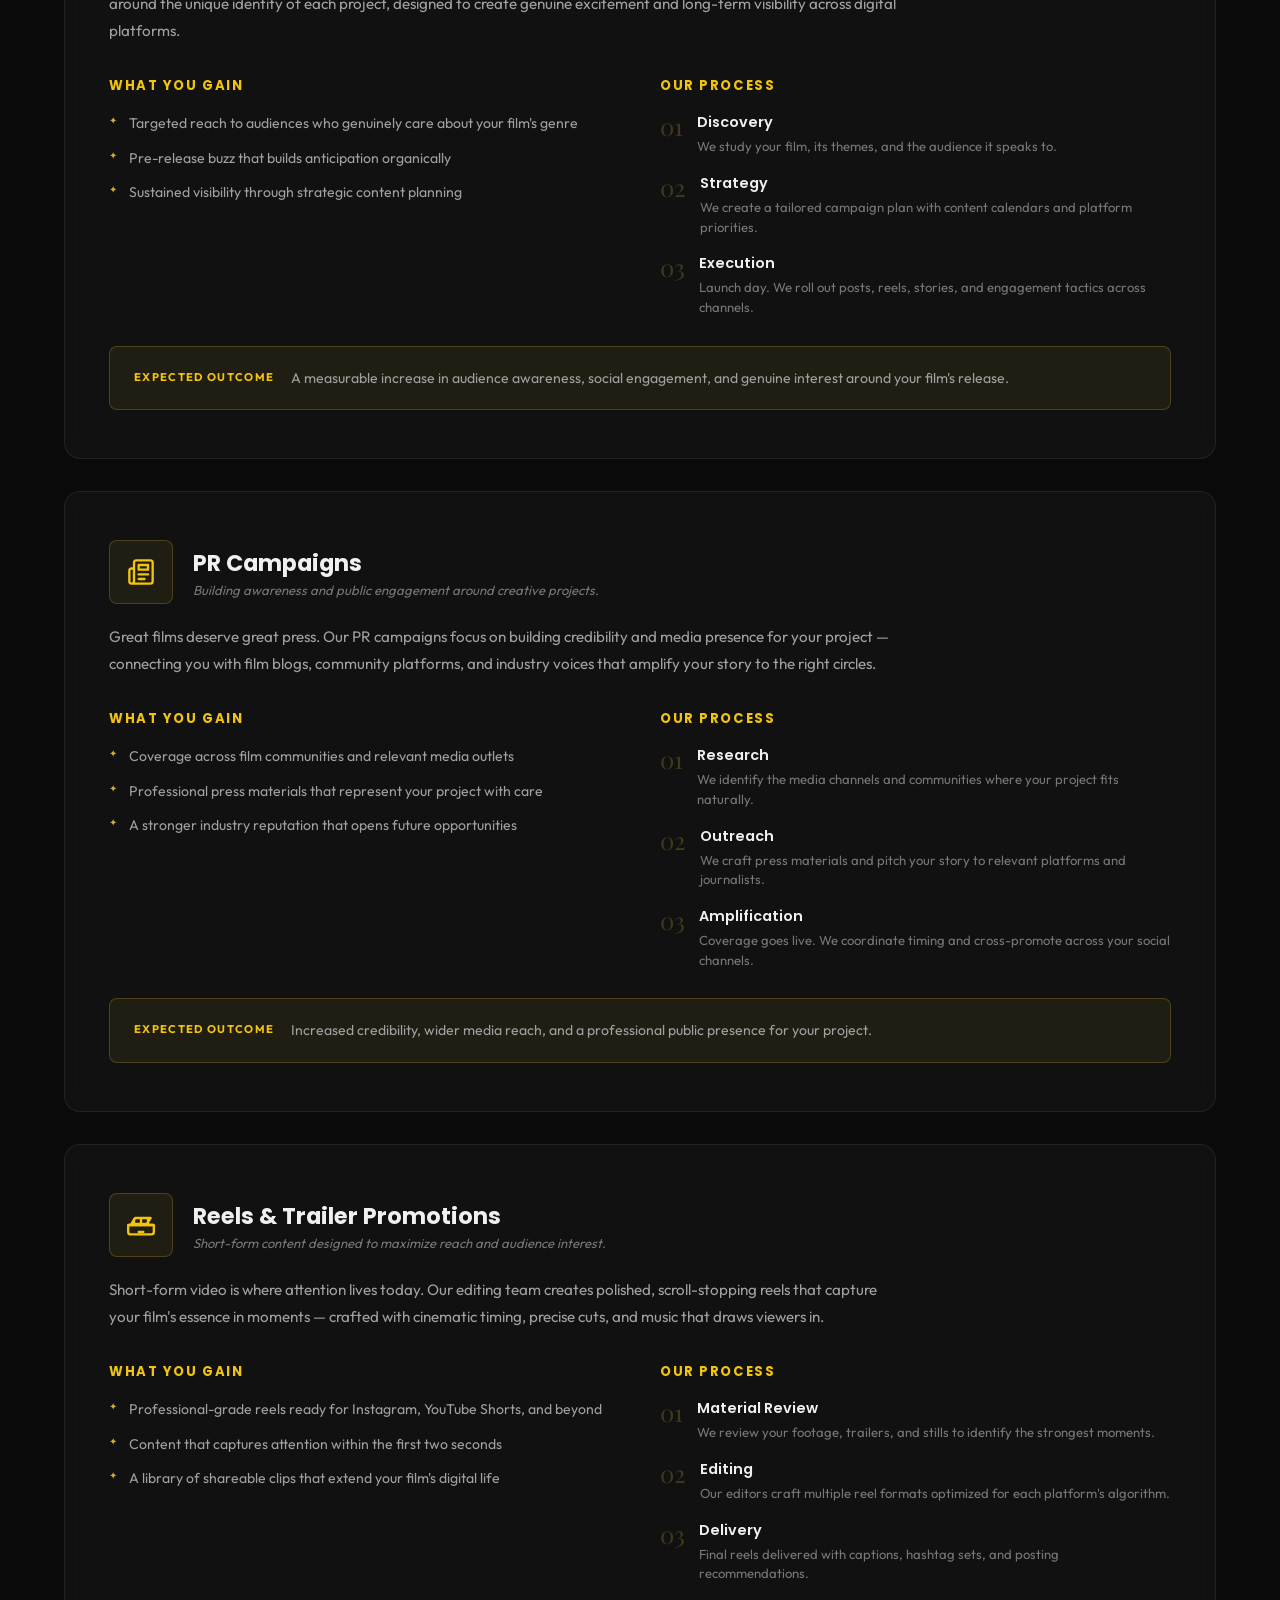
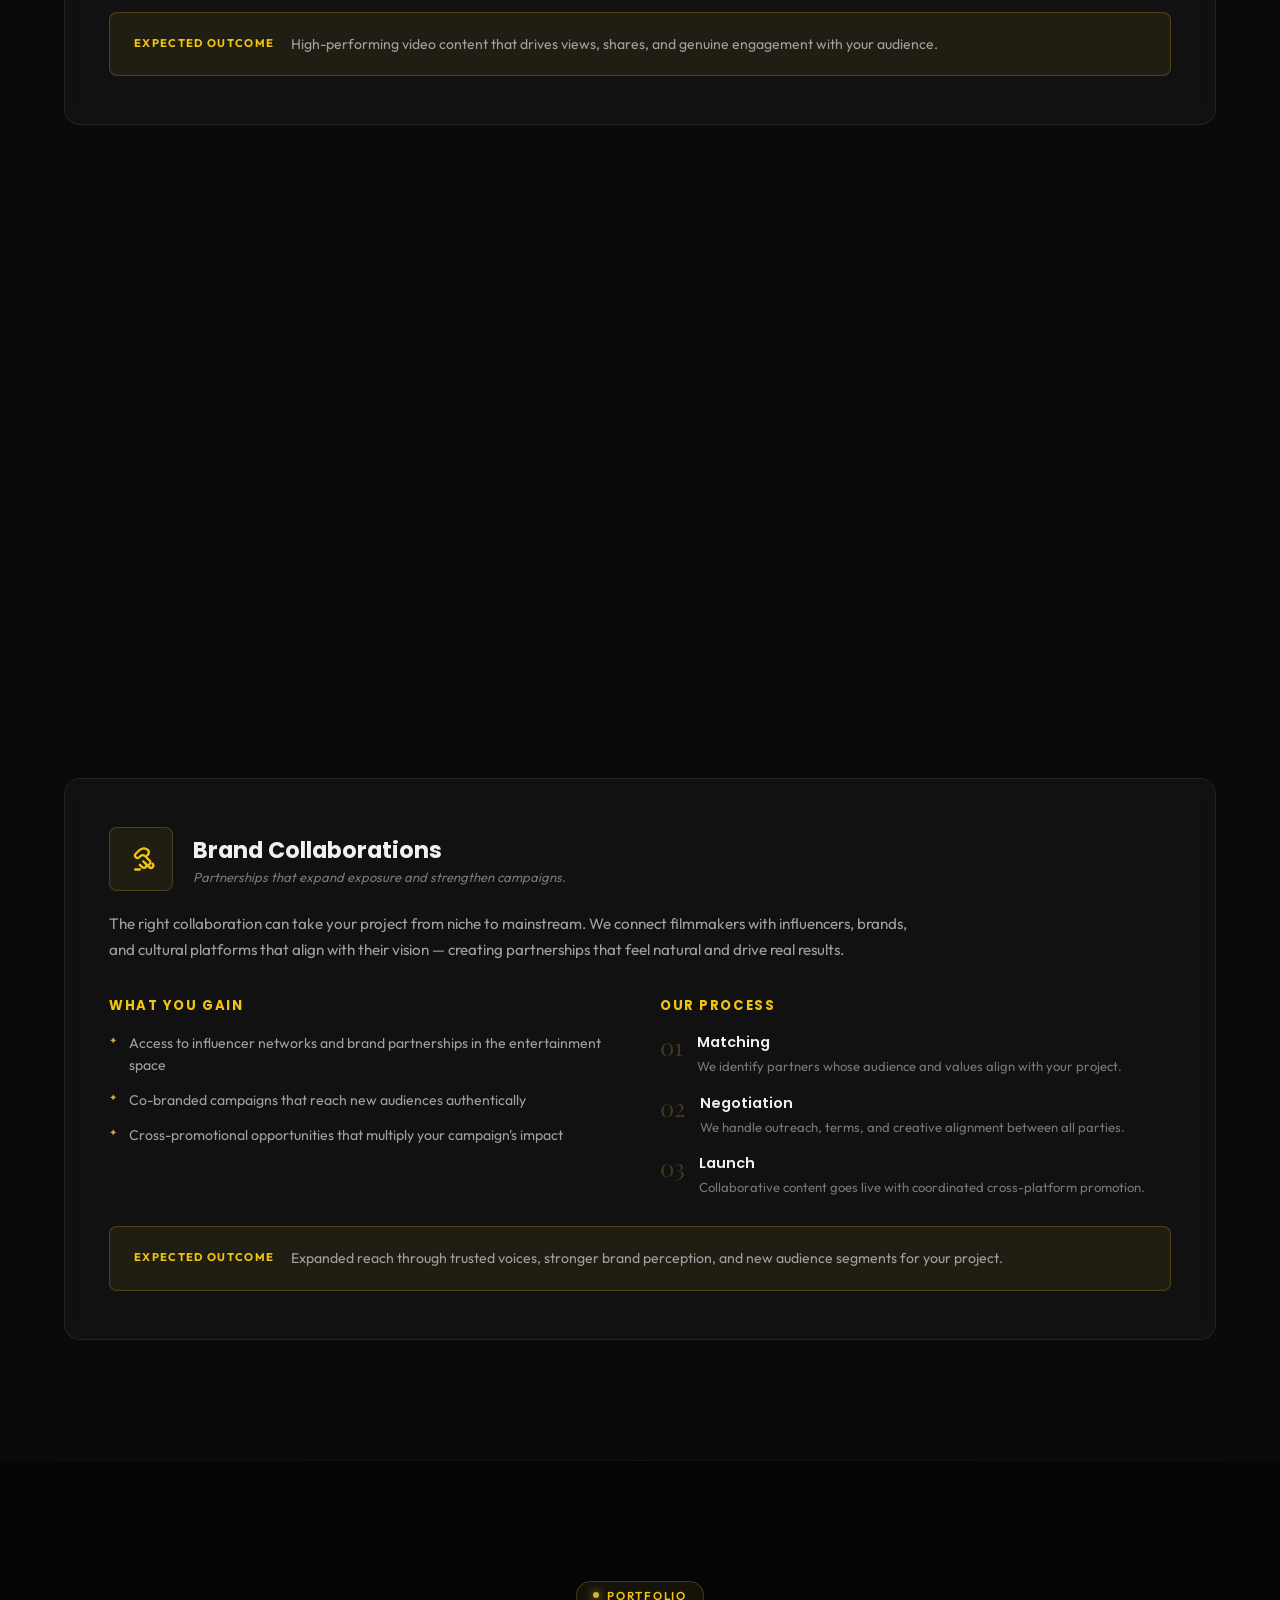
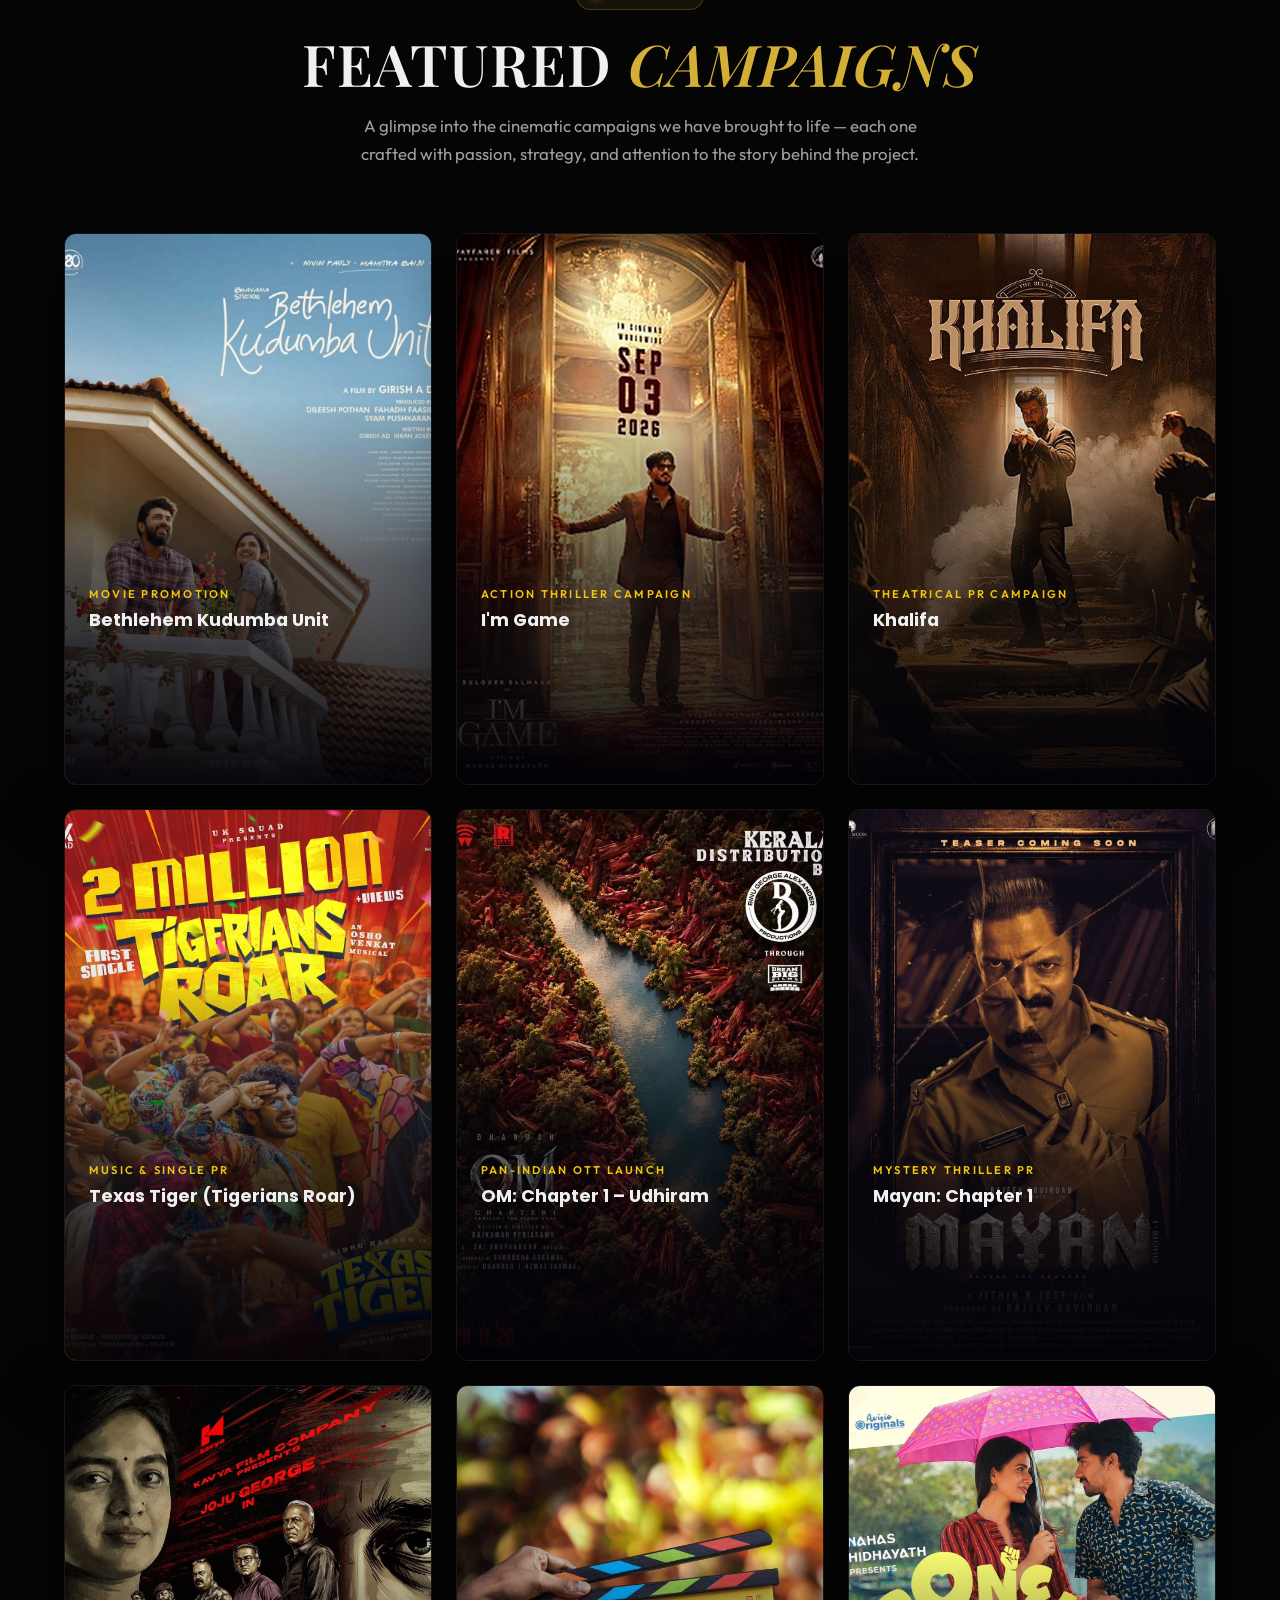
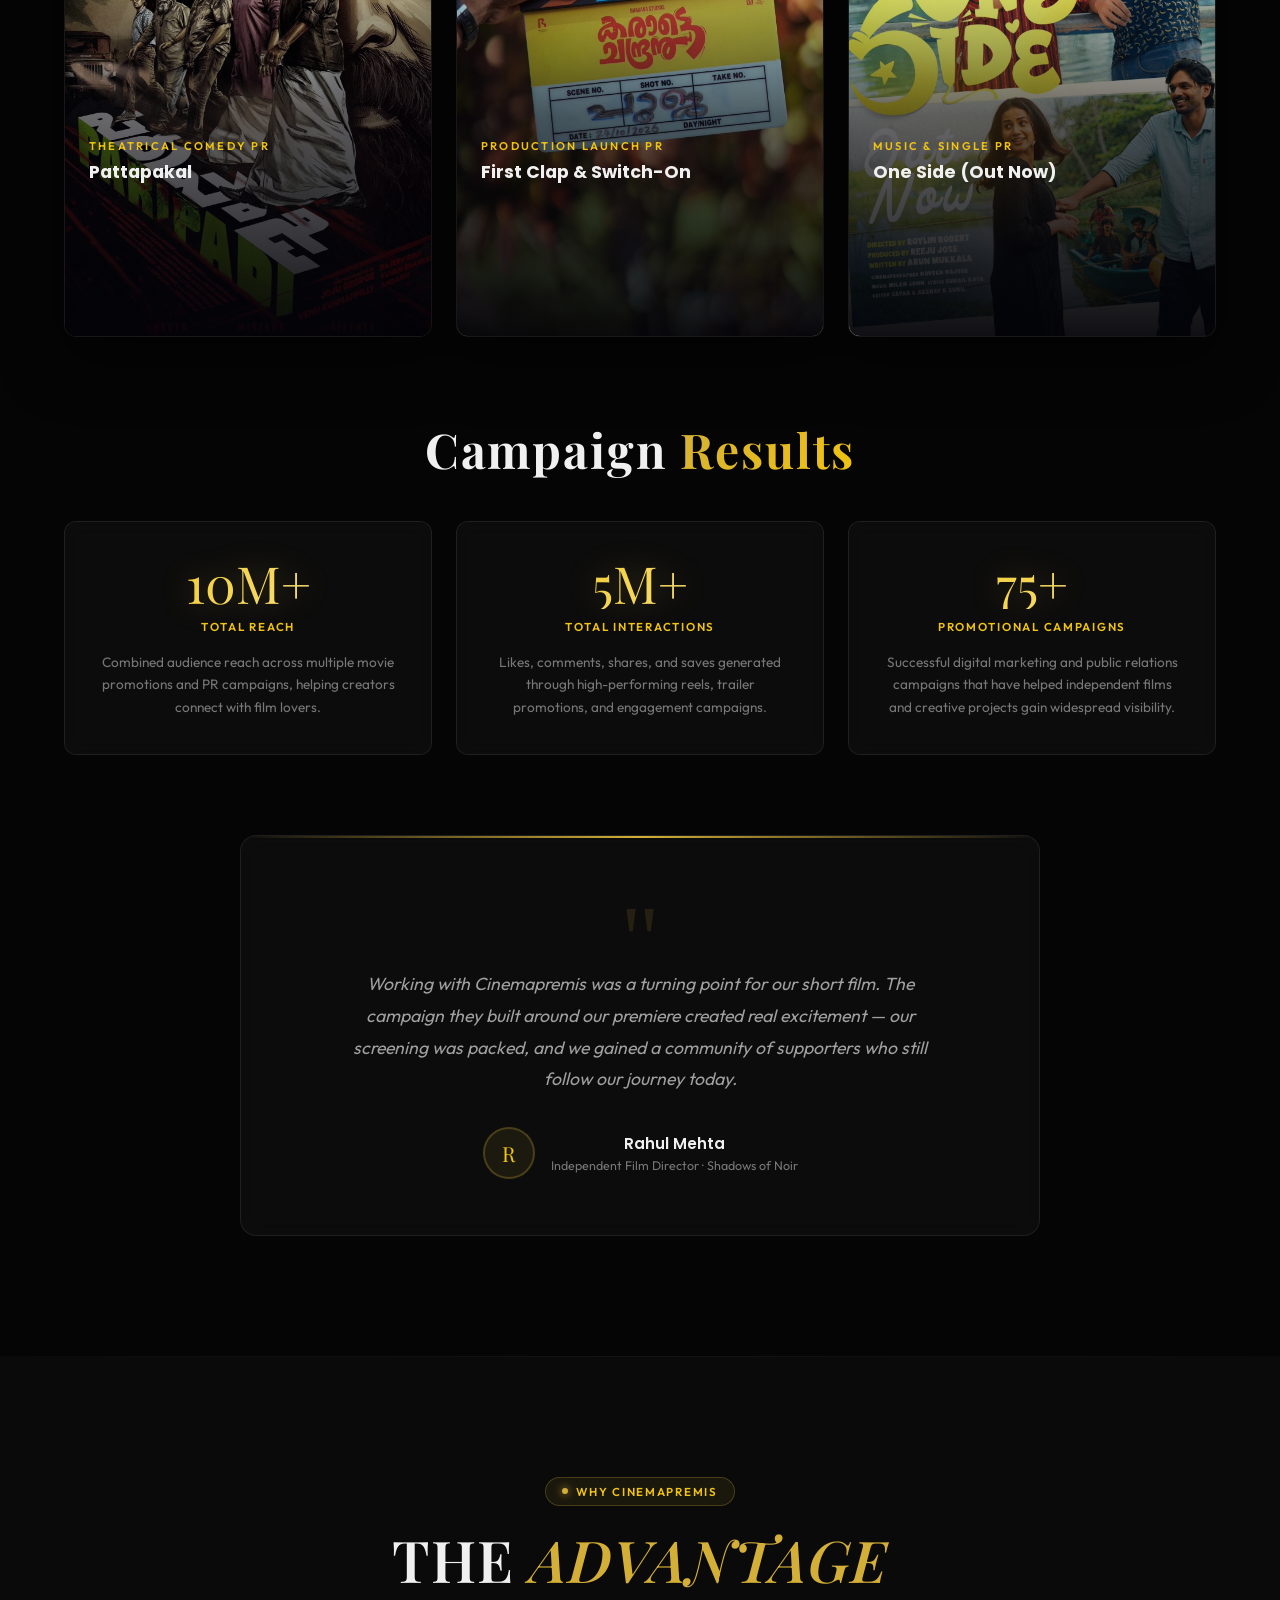
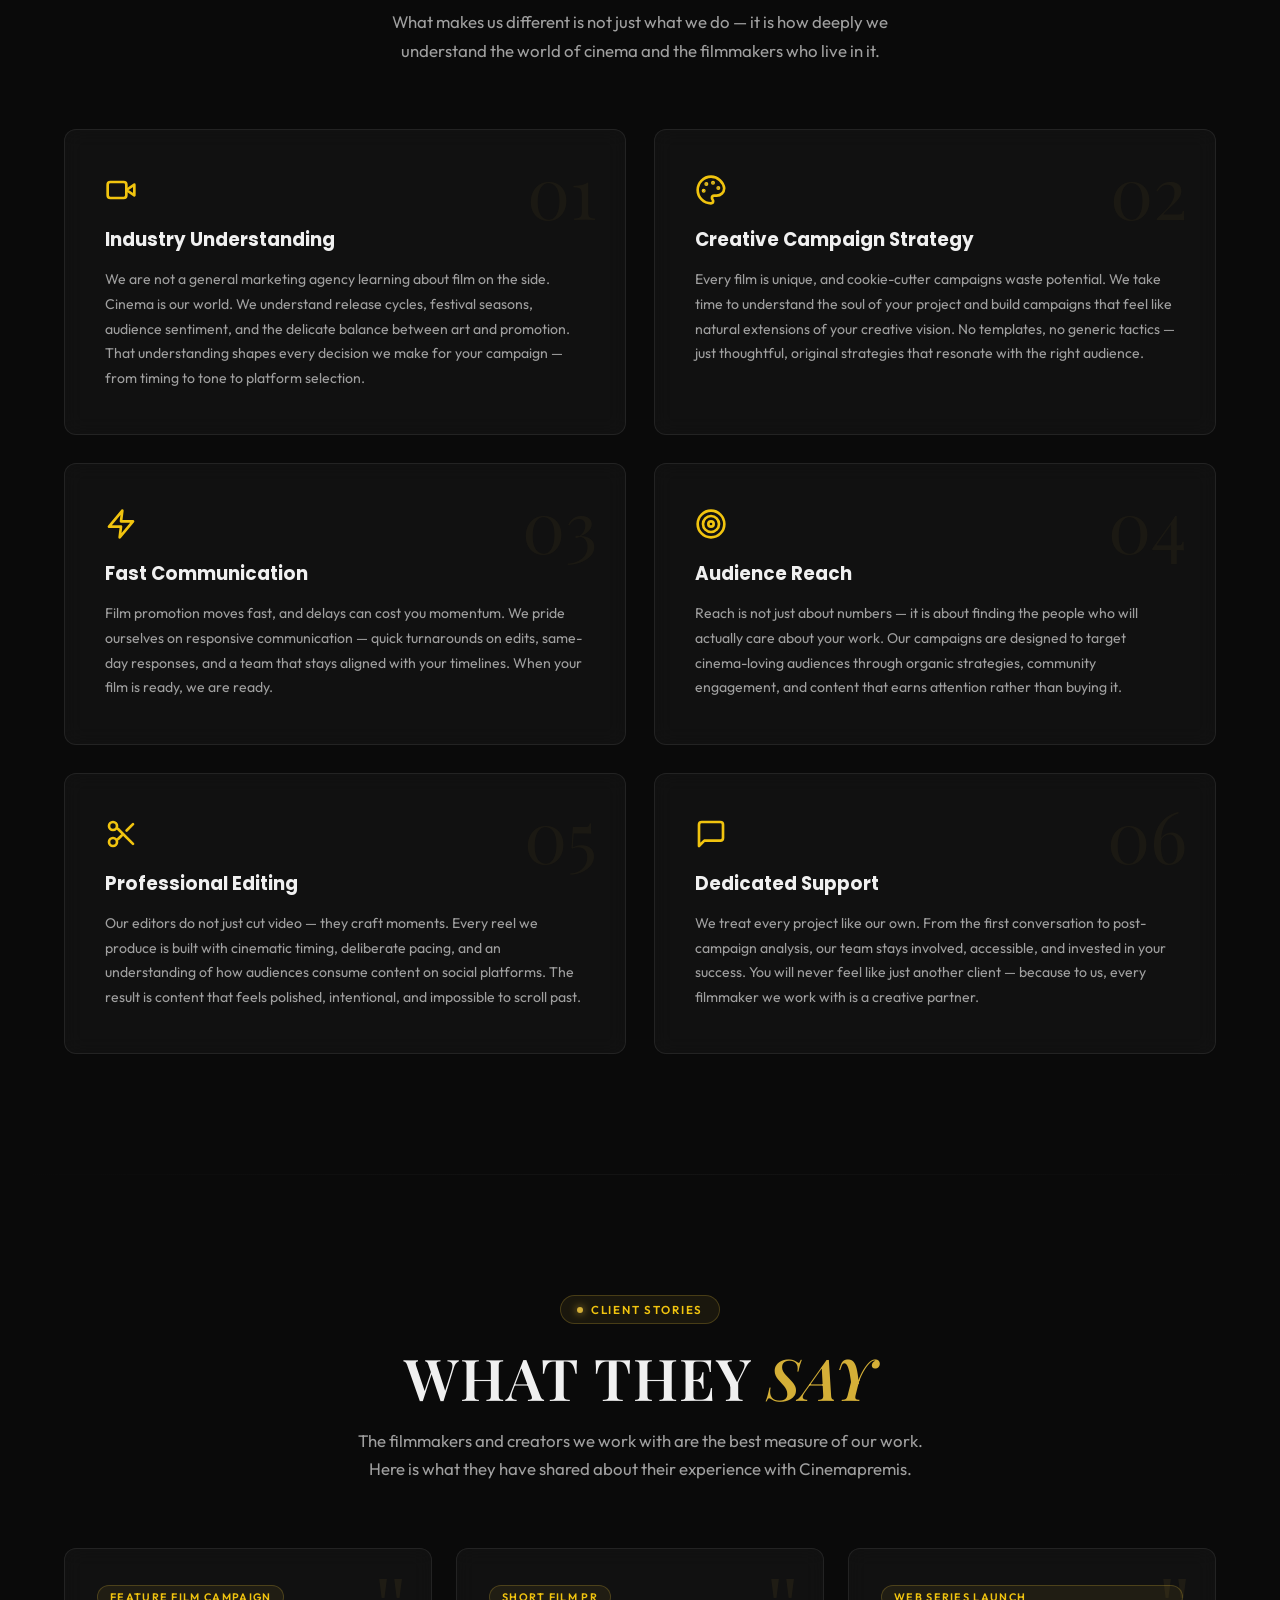
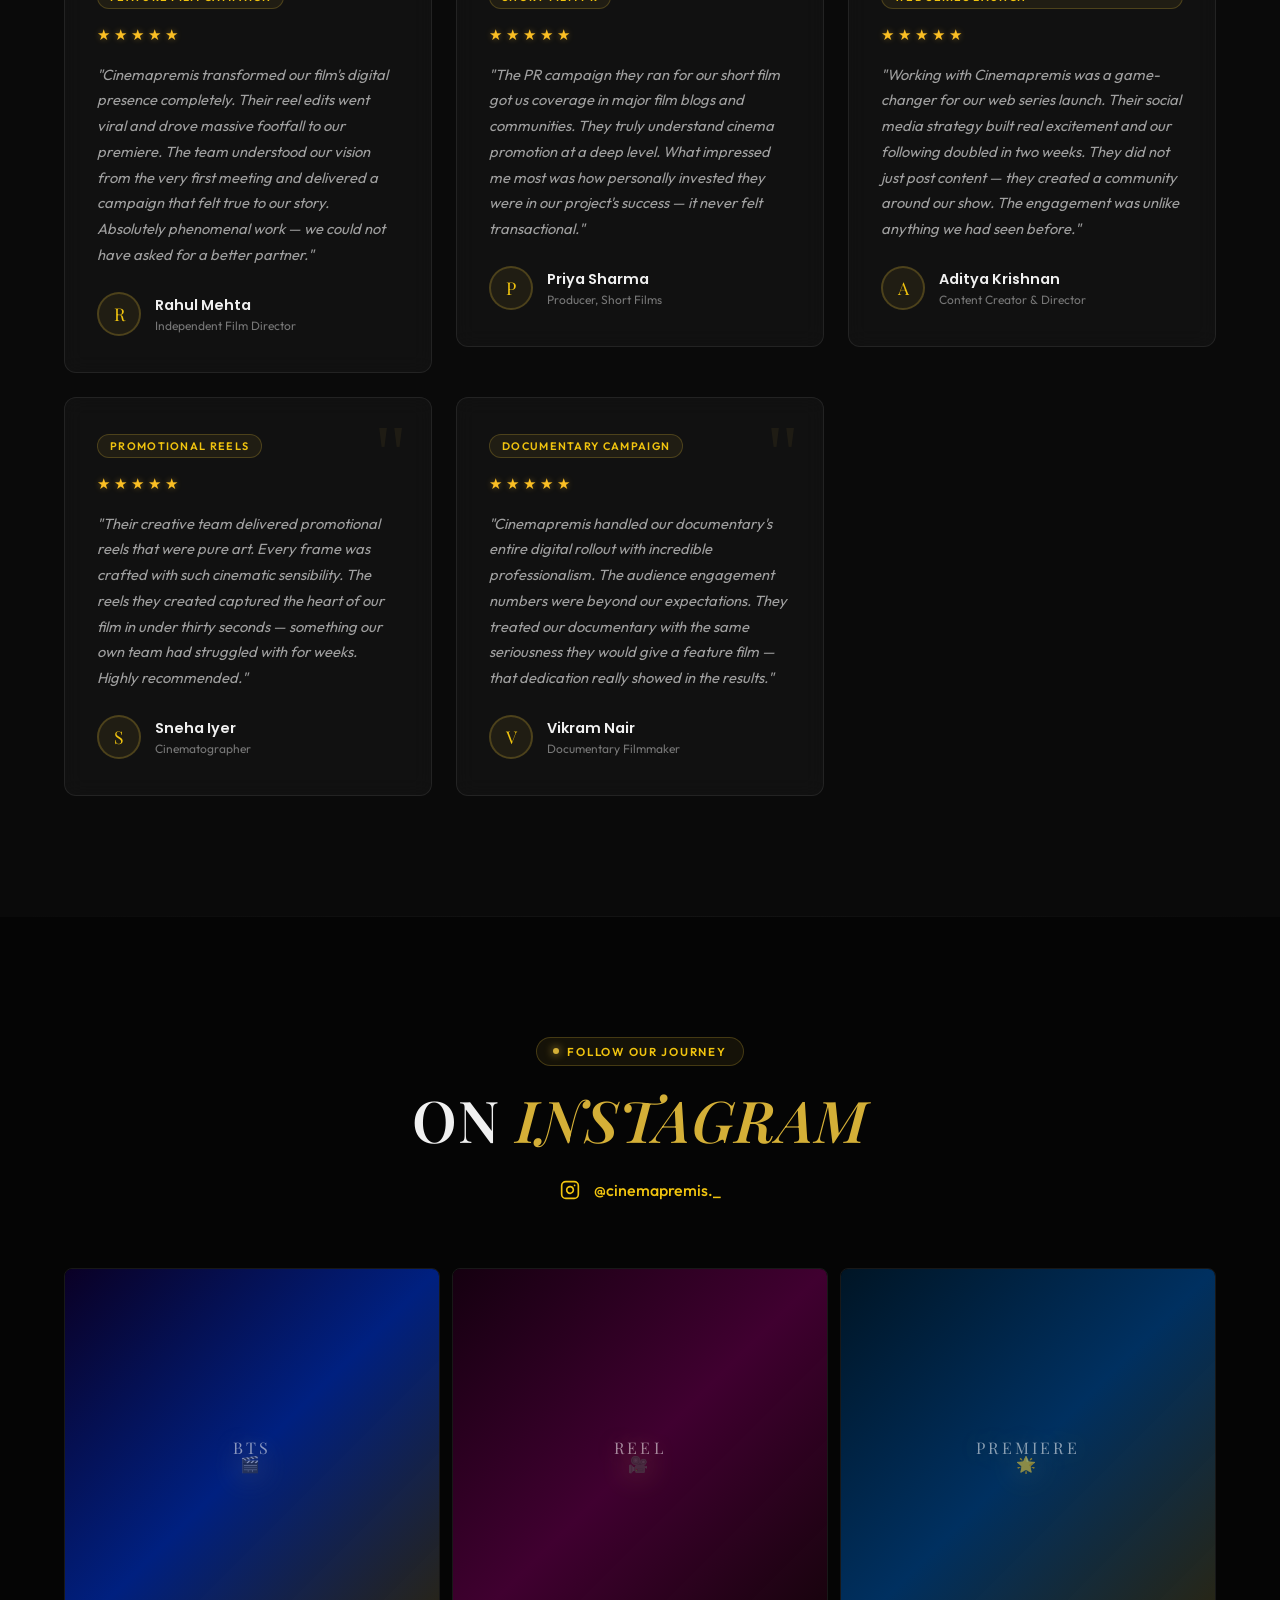
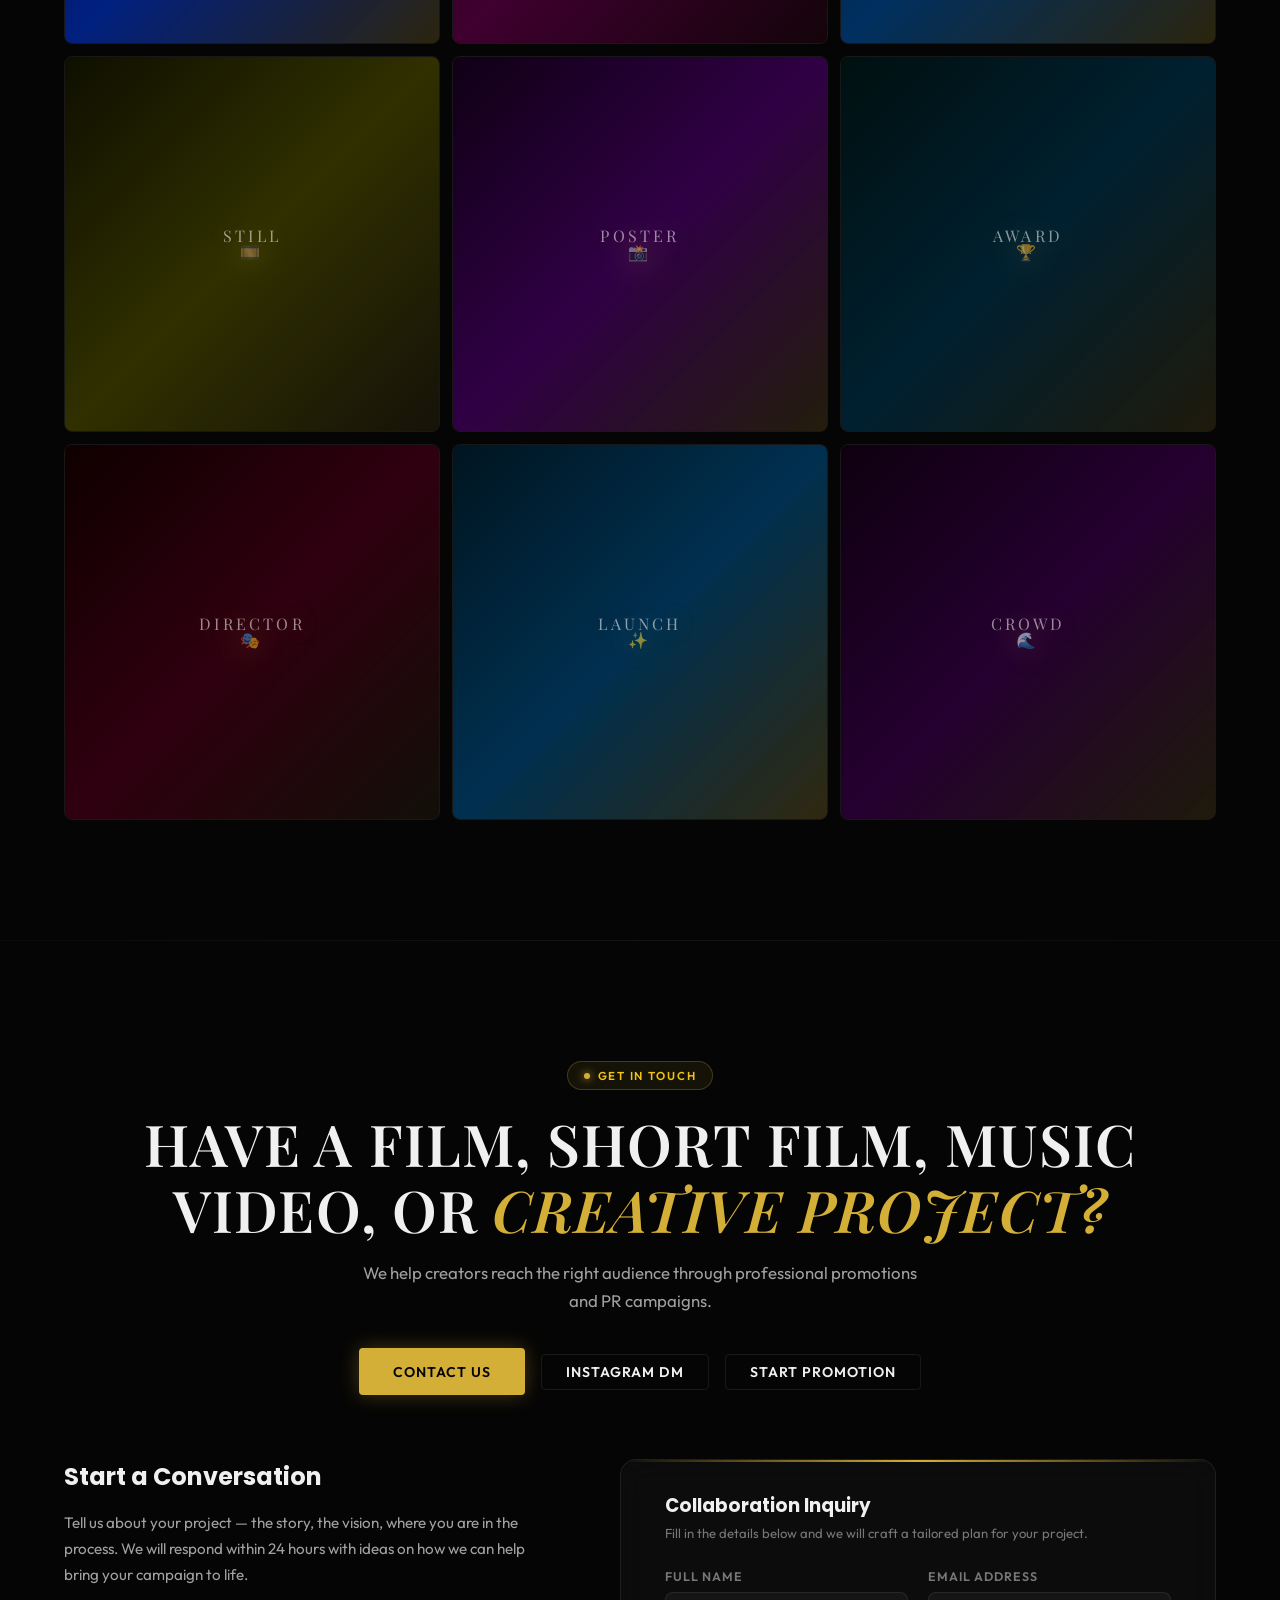
==== commit 15720962: "domain" ====
--- a/index.html
+++ b/index.html
@@ -486,7 +486,7 @@
             </span>
             <div>
               <h3>Audience Engagement</h3>
-              <p class="service-block-tagline">Connecting stories with the right viewers.</p>
+              <p class="service-block-tagline">Transforming passive viewers into loyal, vocal cinema communities.</p>
             </div>
           </div>
           <p class="service-block-desc">We design interactive, community-first campaigns that keep audiences talking. Through targeted movie quizzes, contests, interactive stories, and direct fans spotlights, we build a genuine relationship between your film and the cinema community.</p>
@@ -642,7 +642,7 @@
             <h3 class="campaign-title">I'm Game</h3>
             <p class="campaign-desc">High-voltage title launch and release date announcement campaign for Dulquer Salmaan's mega action thriller directed by Nahas Hidhayath.</p>
             <a href="https://www.instagram.com/cinemapremis._/" target="_blank" rel="noopener noreferrer" class="btn btn-outline btn-sm magnetic" style="margin-top: 12px; padding: 8px 16px; font-size: 0.75rem; width: fit-content;" id="campaign-imgame-btn">
-              <span>View Campaign</span>
+              <span>View Campaign and see our major projects</span>
             </a>
           </div>
         </div>
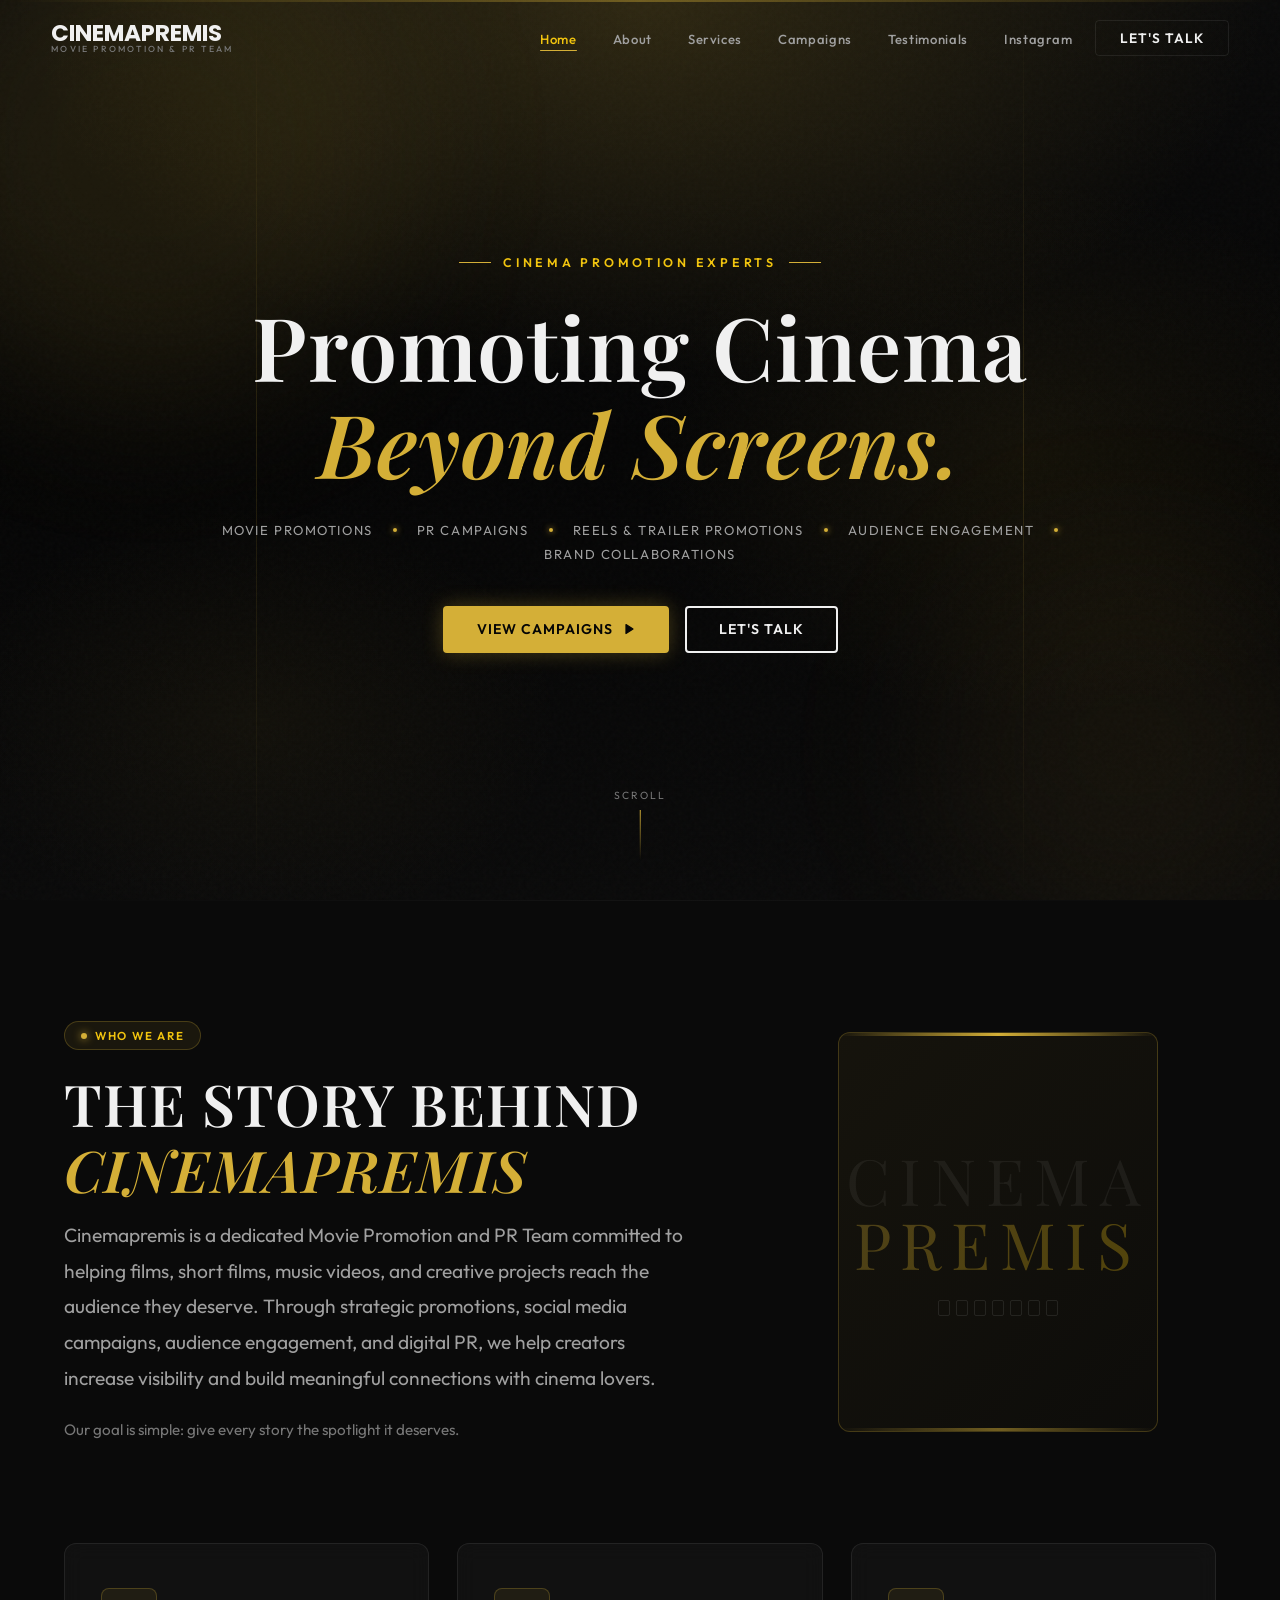
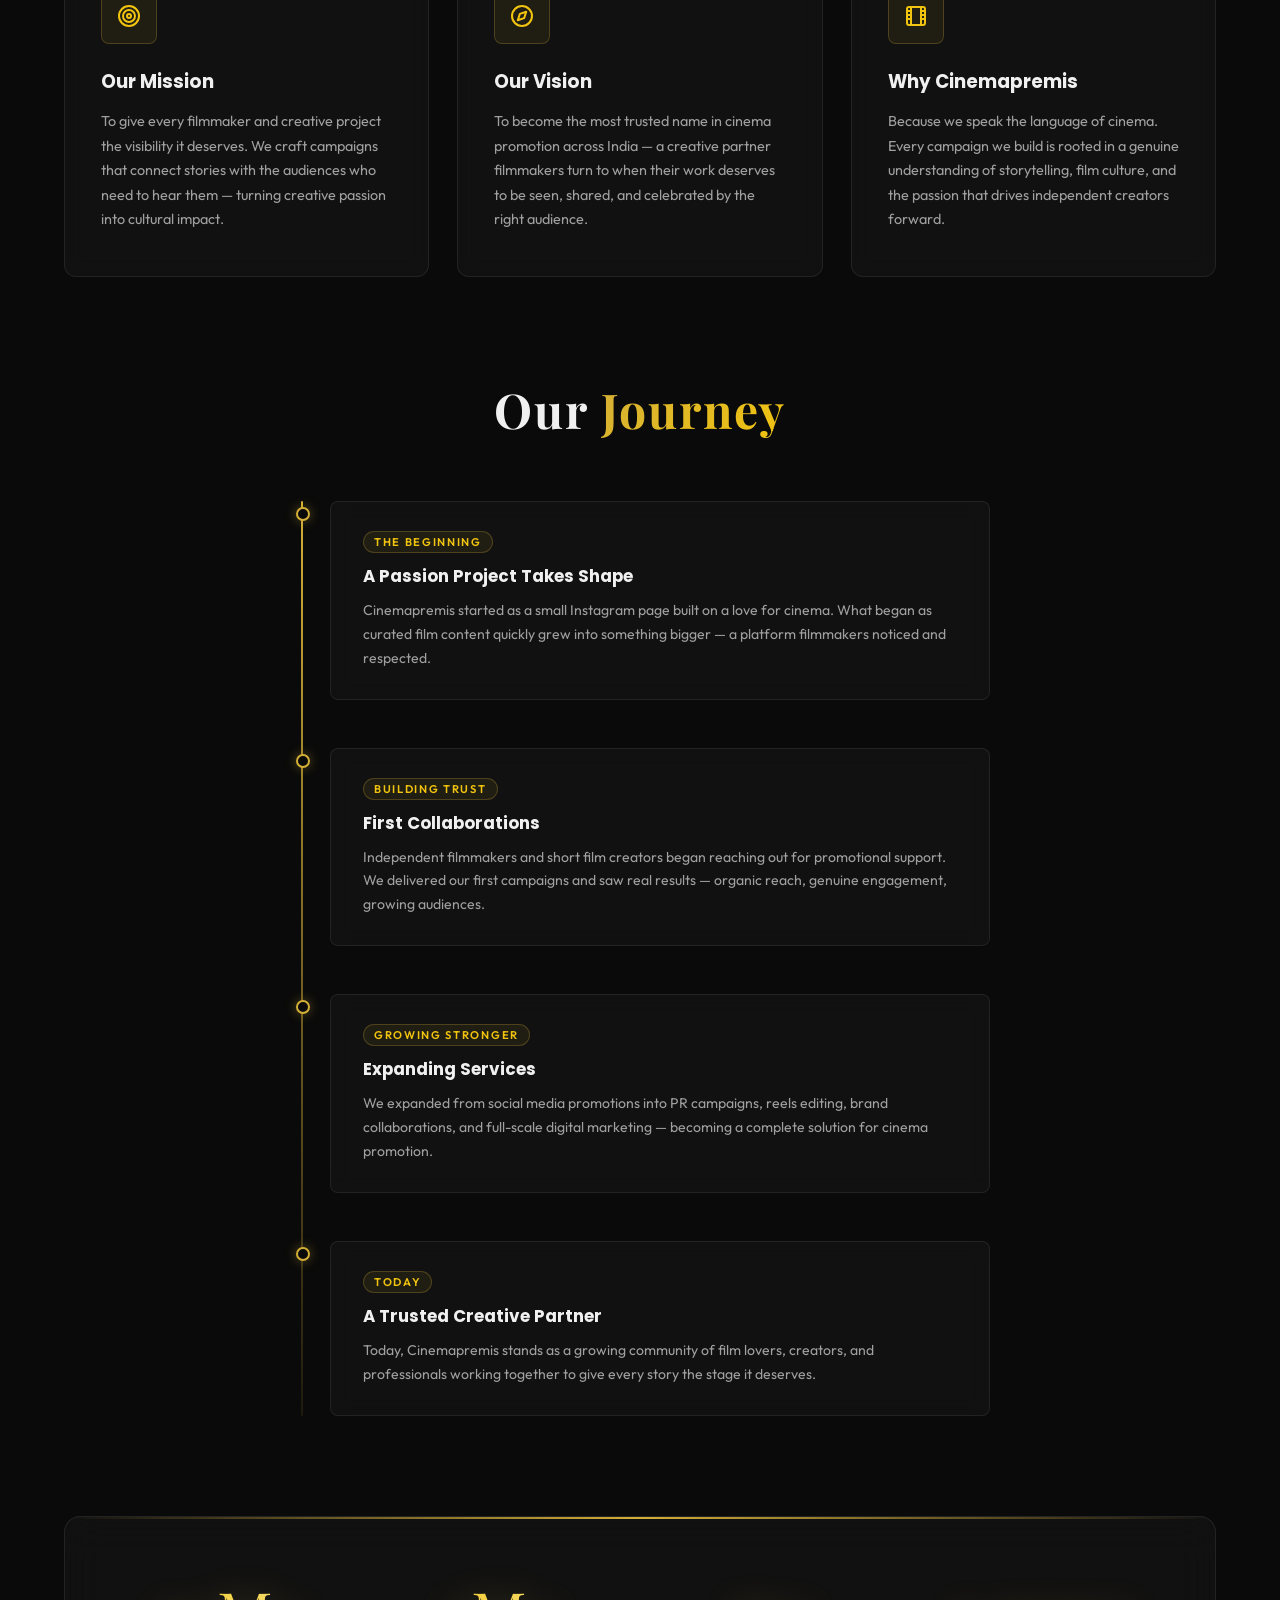
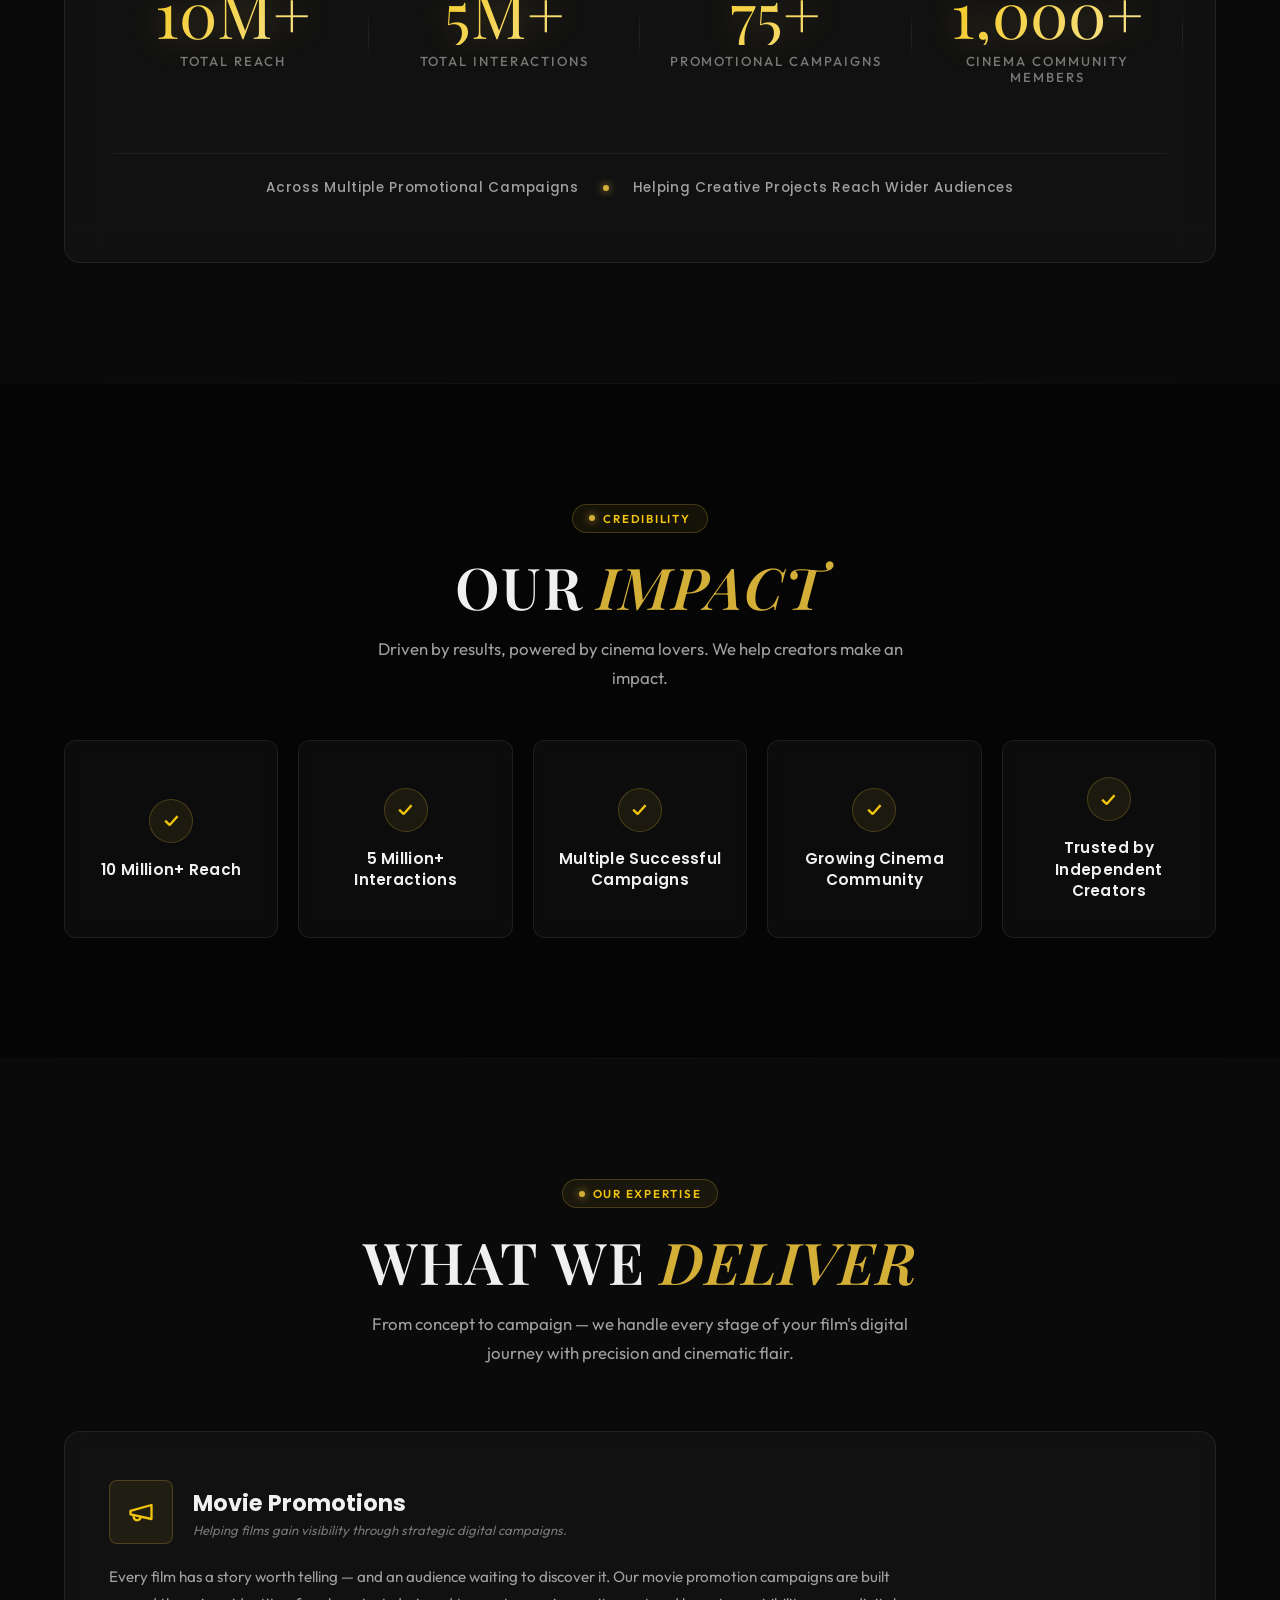
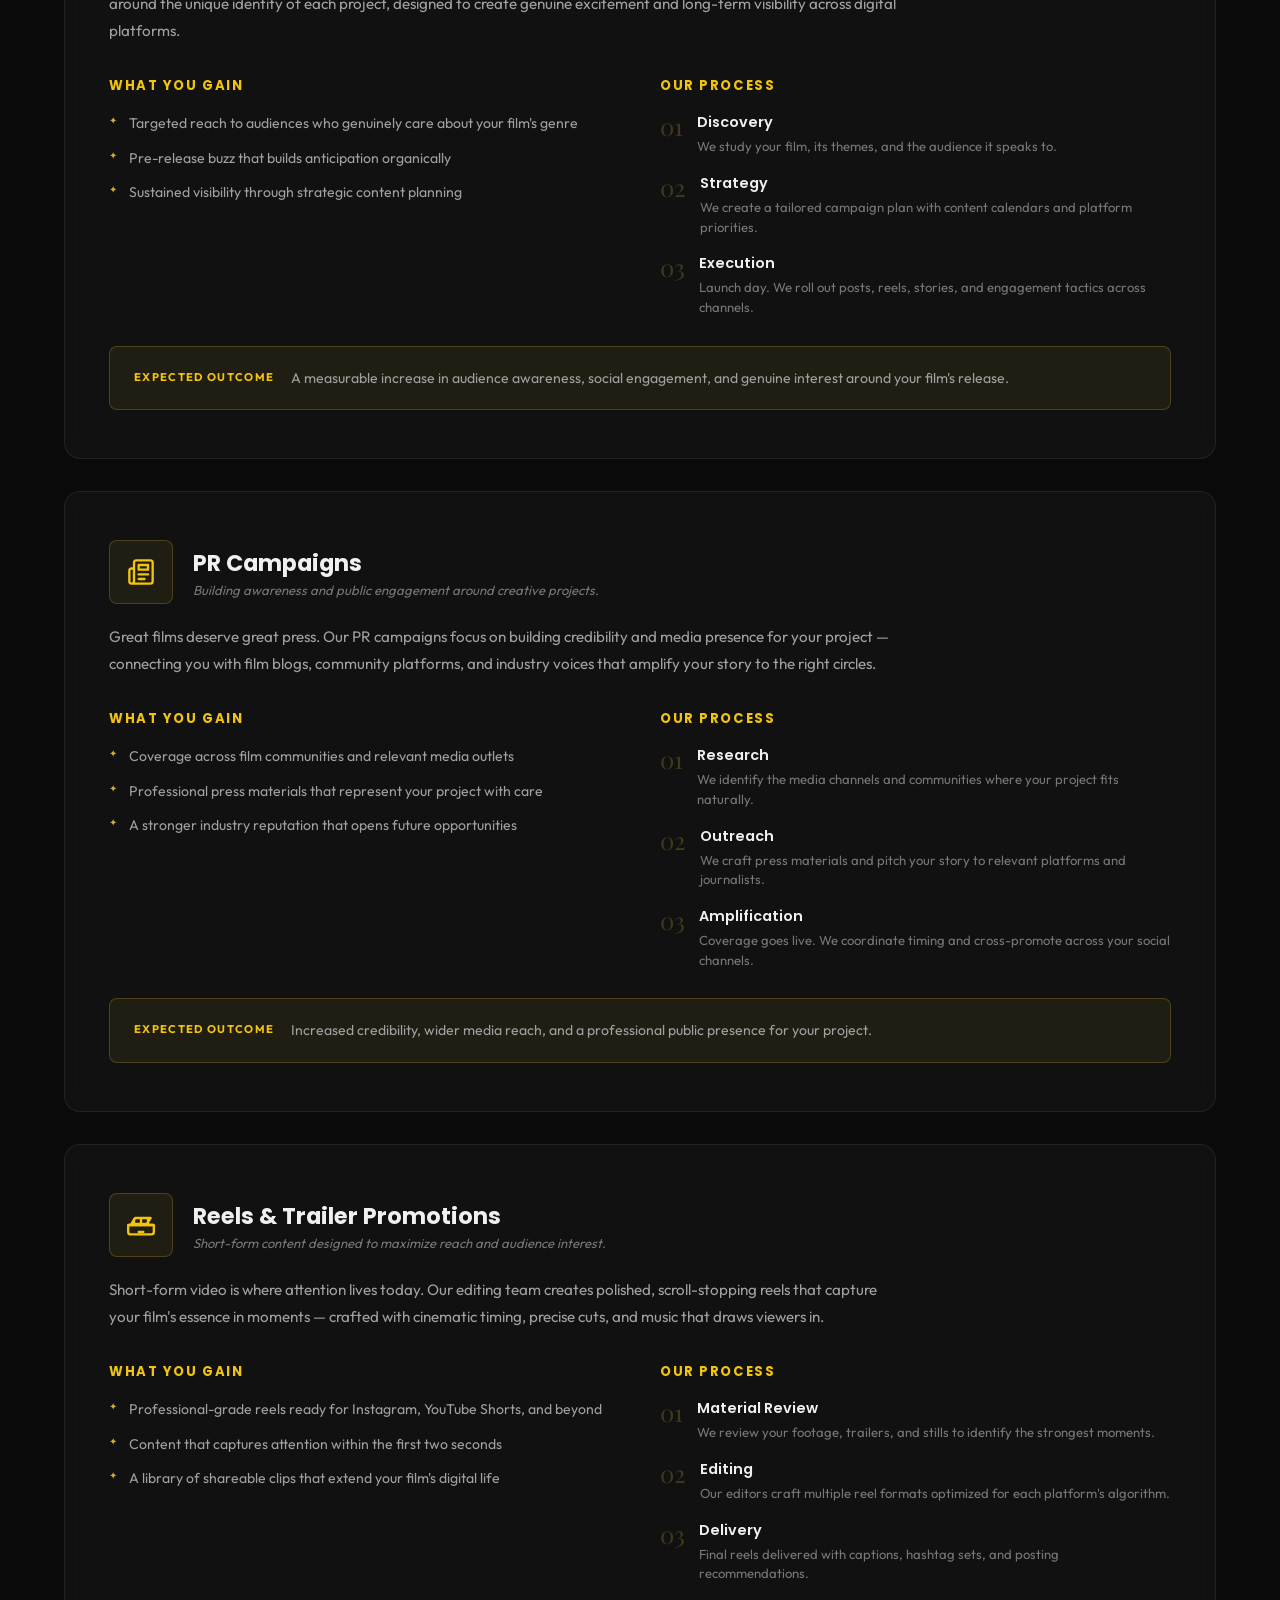
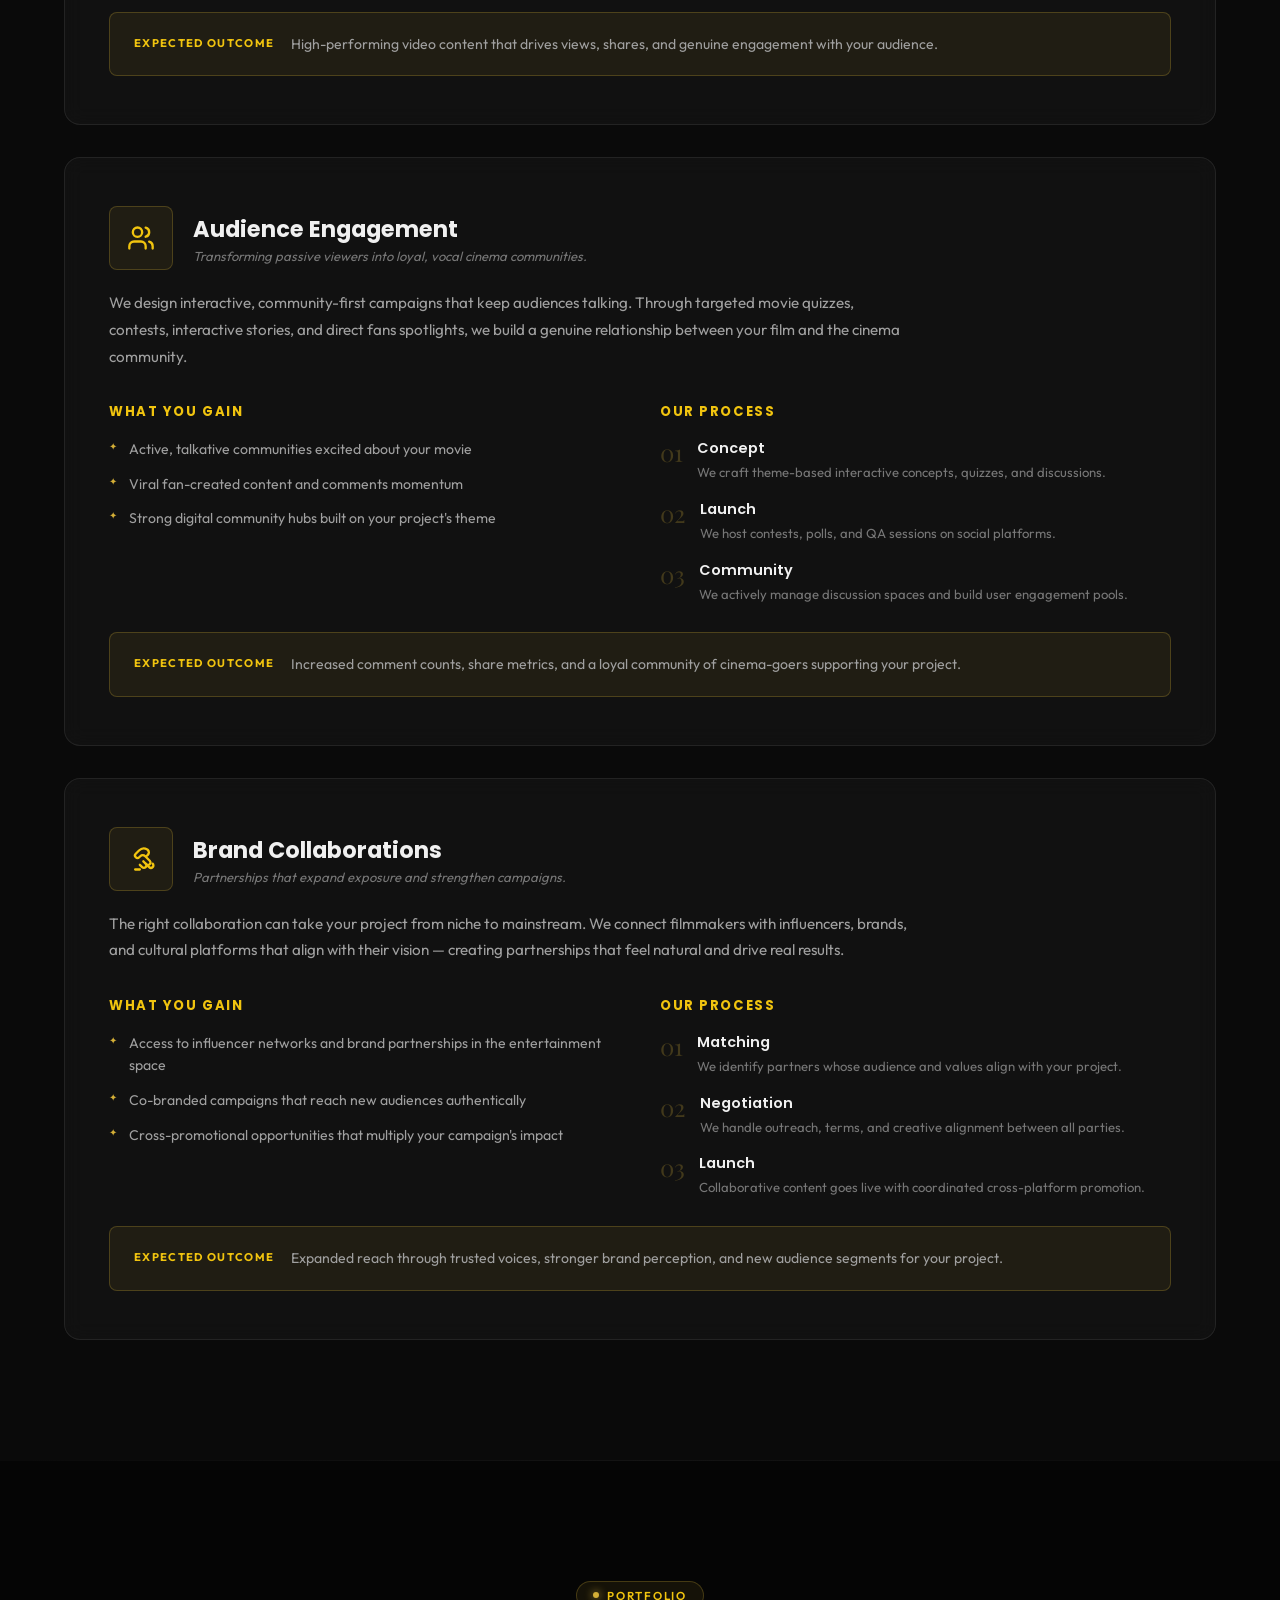
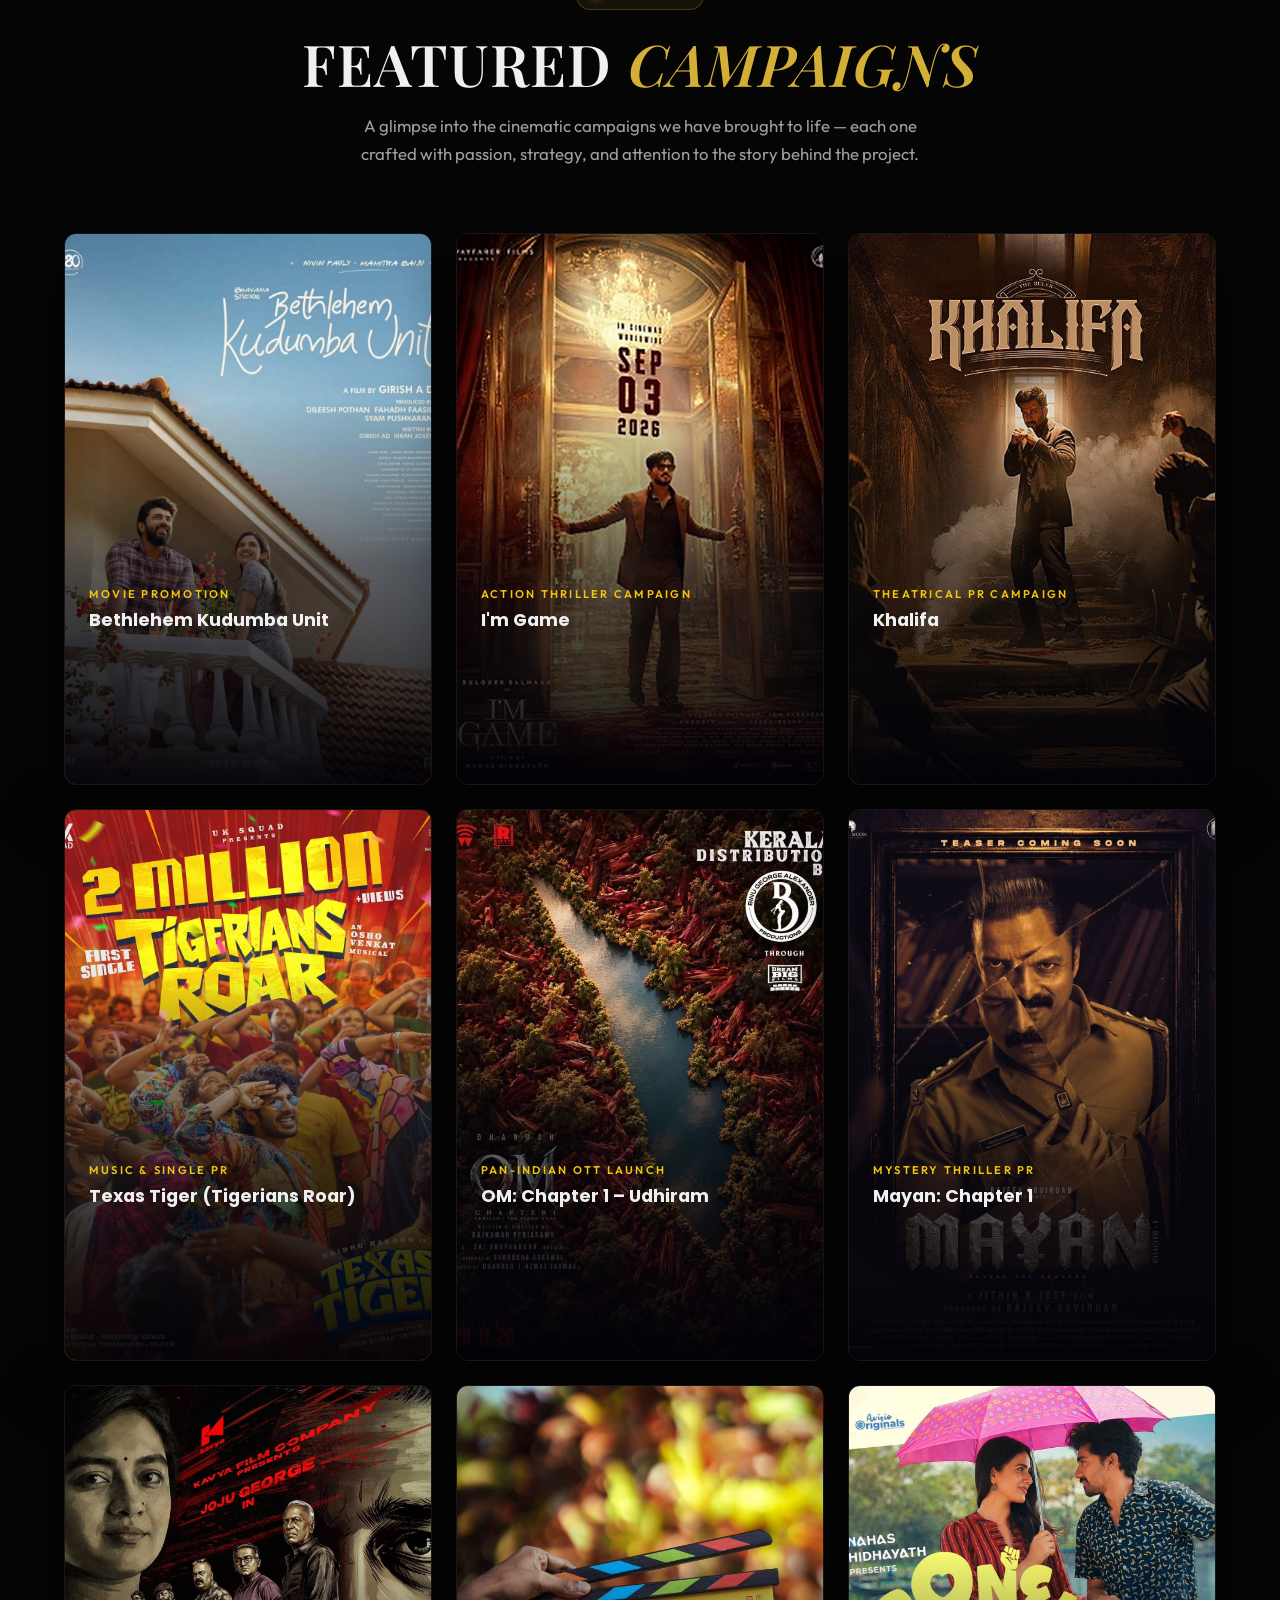
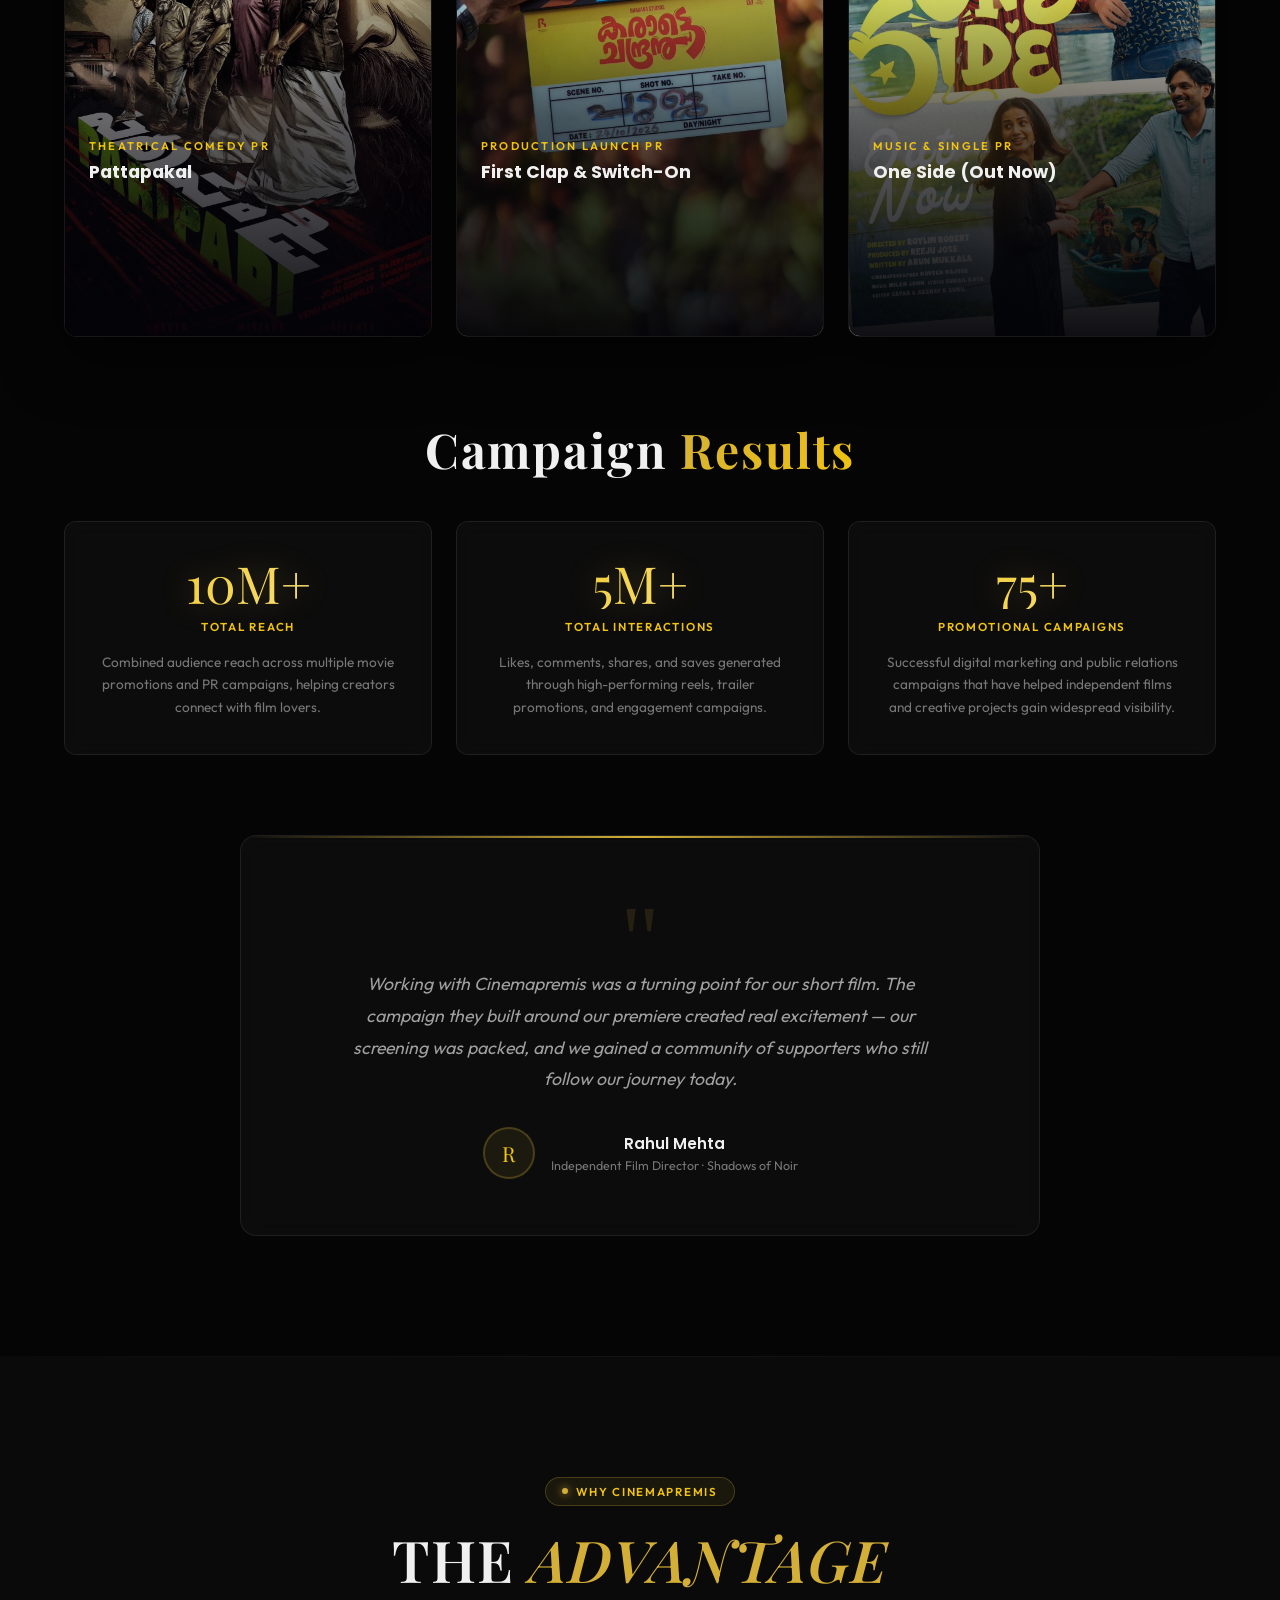
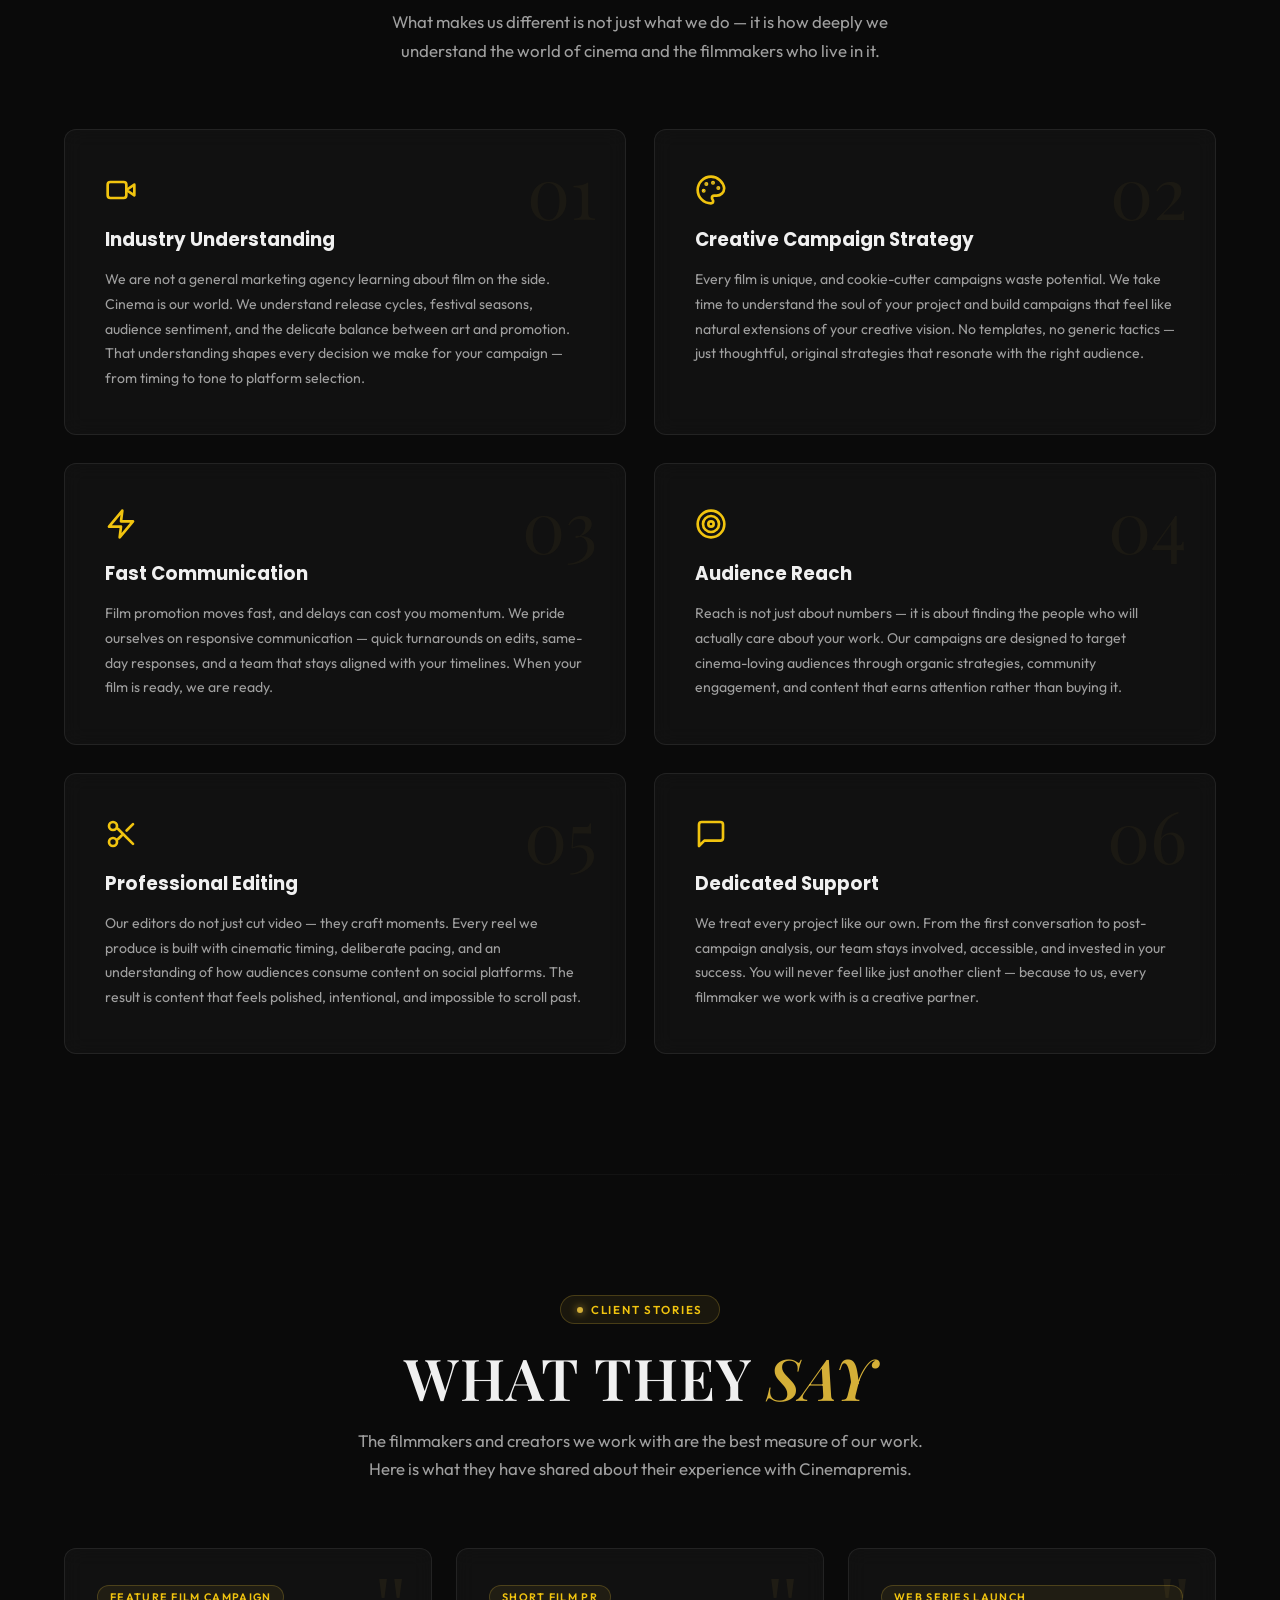
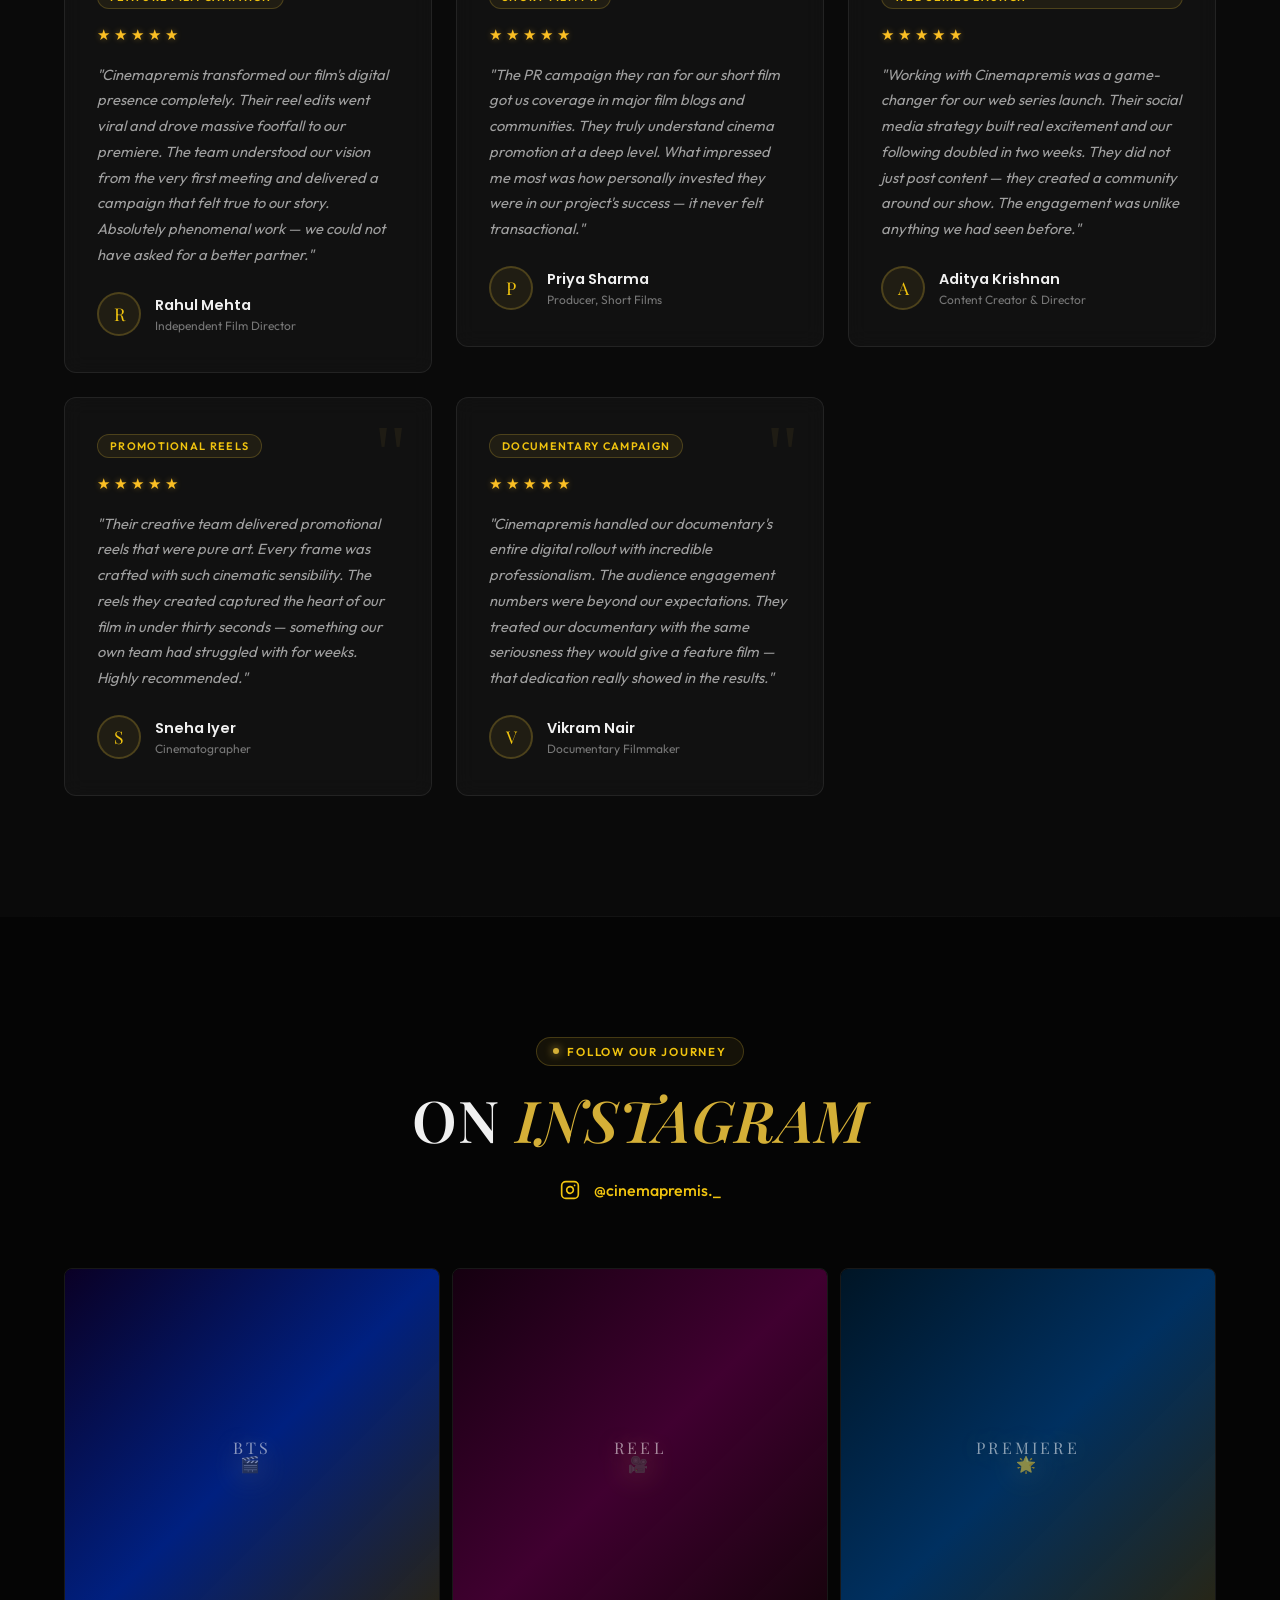
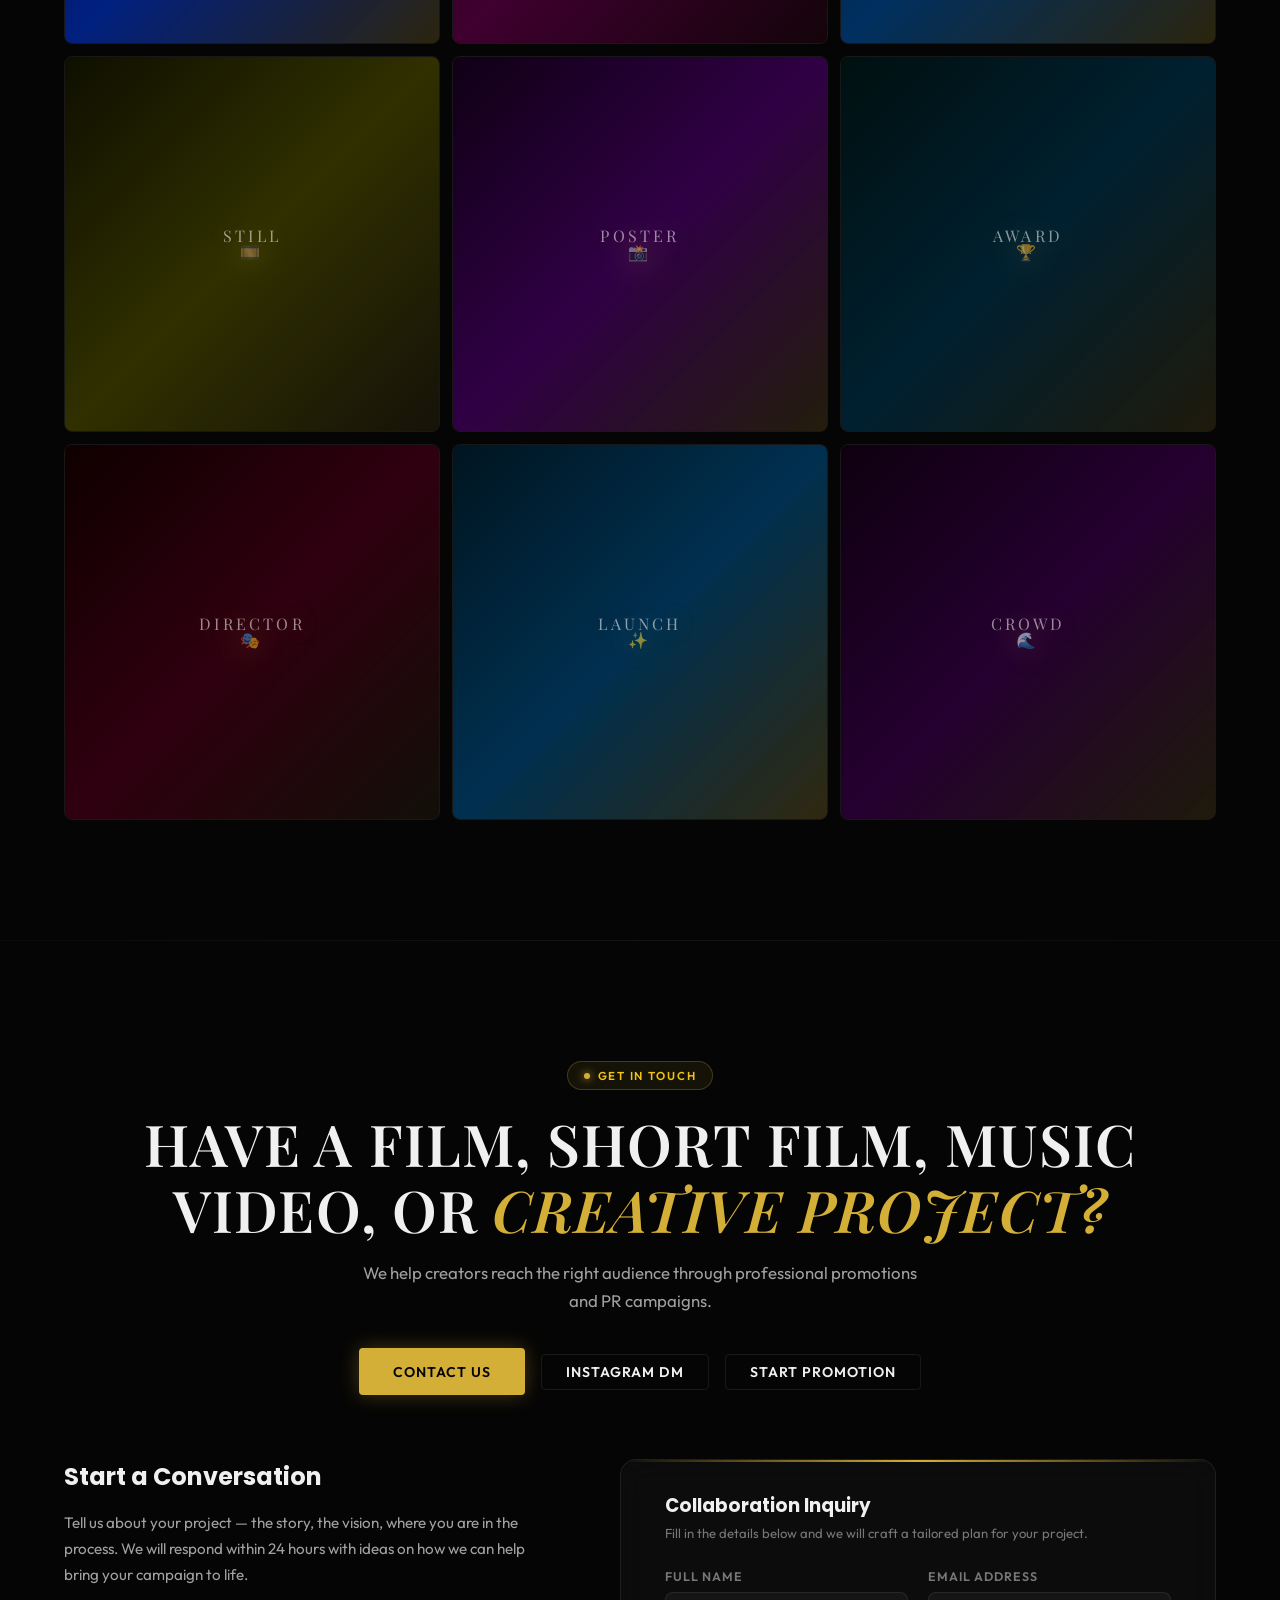
==== commit e196c24e: "seo" ====
--- a/index.html
+++ b/index.html
@@ -3,17 +3,158 @@
 <head>
   <meta charset="UTF-8" />
   <meta name="viewport" content="width=device-width, initial-scale=1.0" />
-  <meta name="description" content="Cinemapremis — A dedicated Movie Promotion & PR Team specializing in film campaigns, audience engagement, reels promotions, and digital PR." />
-  <meta name="keywords" content="movie promotions, PR team, film marketing, reels promotions, audience engagement, cinema promotions, brand collaborations" />
-  <meta property="og:title" content="Cinemapremis | Movie Promotion & PR Team" />
-  <meta property="og:description" content="Amplifying Stories. Expanding Reach. Building Audience Connections. Dedicated Movie Promotion & PR Team." />
+  
+  <!-- Primary Meta Tags -->
+  <title>Cinemapremis | Movie Promotion &amp; Digital PR Agency</title>
+  <meta name="title" content="Cinemapremis | Movie Promotion &amp; Digital PR Agency" />
+  <meta name="description" content="Cinemapremis is a premier movie promotion and digital PR agency specializing in film marketing, theatrical campaigns, OTT release buzz, viral reels, and cinema audience engagement." />
+  <meta name="keywords" content="movie promotions, film marketing, digital PR agency, Malayalam movie promotions, Mollywood cinema marketing, theatrical release PR, OTT campaign promotions, reels marketing, trailer launch buzz, audience engagement, Cinemapremis" />
+  <meta name="author" content="Cinemapremis" />
+  <meta name="publisher" content="Cinemapremis" />
+  <meta name="theme-color" content="#0a0a0a" />
+  <link rel="canonical" href="https://cinemapremis.com/" />
+
+  <!-- Google Search Console Verification -->
+  <meta name="google-site-verification" content="google91d1e38fe915b3f7" />
+
+  <!-- Crawling &amp; Indexing Directives -->
+  <meta name="robots" content="index, follow, max-image-preview:large, max-snippet:-1, max-video-preview:-1" />
+  <meta name="googlebot" content="index, follow, max-snippet:-1, max-image-preview:large, max-video-preview:-1" />
+  <link rel="sitemap" type="application/xml" title="Sitemap" href="/sitemap.xml" />
+
+  <!-- Geo Meta Tags -->
+  <meta name="geo.region" content="IN-KL" />
+  <meta name="geo.placename" content="Kerala, India" />
+
+  <!-- Favicon &amp; Touch Icons -->
+  <link rel="icon" type="image/svg+xml" href="assets/images/favicon.svg" />
+  <link rel="apple-touch-icon" href="assets/images/favicon.svg" />
+
+  <!-- Open Graph / Facebook / WhatsApp Preview -->
   <meta property="og:type" content="website" />
-  <title>Cinemapremis | Movie Promotion & PR Team</title>
-  <meta name="theme-color" content="#0a0a0a" />
+  <meta property="og:site_name" content="Cinemapremis" />
+  <meta property="og:url" content="https://cinemapremis.com/" />
+  <meta property="og:title" content="Cinemapremis | Movie Promotion &amp; Digital PR Agency" />
+  <meta property="og:description" content="Amplifying Stories. Expanding Reach. Building Audience Connections. Premier movie promotion &amp; digital PR agency for Indian cinema." />
+  <meta property="og:image" content="https://cinemapremis.com/assets/images/om.jpg" />
+  <meta property="og:image:secure_url" content="https://cinemapremis.com/assets/images/om.jpg" />
+  <meta property="og:image:type" content="image/jpeg" />
+  <meta property="og:image:width" content="1200" />
+  <meta property="og:image:height" content="630" />
+  <meta property="og:image:alt" content="Cinemapremis Movie Promotion &amp; Digital PR Portfolio" />
+  <meta property="og:locale" content="en_US" />
+
+  <!-- Twitter Cards -->
+  <meta name="twitter:card" content="summary_large_image" />
+  <meta name="twitter:url" content="https://cinemapremis.com/" />
+  <meta name="twitter:title" content="Cinemapremis | Movie Promotion &amp; Digital PR Agency" />
+  <meta name="twitter:description" content="Amplifying Stories. Expanding Reach. Building Audience Connections. Premier movie promotion &amp; digital PR agency for Indian cinema." />
+  <meta name="twitter:image" content="https://cinemapremis.com/assets/images/om.jpg" />
+  <meta name="twitter:image:alt" content="Cinemapremis Movie Promotion &amp; Digital PR Portfolio" />
+
+  <!-- Preconnect &amp; Fonts -->
   <link rel="preconnect" href="https://fonts.googleapis.com" />
   <link rel="preconnect" href="https://fonts.gstatic.com" crossorigin />
   <link href="https://fonts.googleapis.com/css2?family=Outfit:wght@300;400;500;600;700;800&family=Playfair+Display:ital,wght@0,500;0,600;0,700;1,500;1,600;1,700&family=Poppins:wght@600;700&display=swap" rel="stylesheet" />
   <link rel="stylesheet" href="style.css" />
+
+  <!-- Schema.org JSON-LD Structured Data for Google Rich Snippets -->
+  <script type="application/ld+json">
+  {
+    "@context": "https://schema.org",
+    "@graph": [
+      {
+        "@type": "ProfessionalService",
+        "@id": "https://cinemapremis.com/#organization",
+        "name": "Cinemapremis",
+        "alternateName": ["Cinemapremis Movie Promotion & PR", "Cinemapremis PR Team"],
+        "url": "https://cinemapremis.com/",
+        "logo": "https://cinemapremis.com/assets/images/favicon.svg",
+        "image": "https://cinemapremis.com/assets/images/om.jpg",
+        "description": "Cinemapremis is a premier movie promotion and digital PR agency specializing in film marketing, theatrical buzz, OTT launches, reels campaigns, and audience engagement.",
+        "email": "cinemapremis@gmail.com",
+        "telephone": "+917306608100",
+        "priceRange": "₹₹",
+        "address": {
+          "@type": "PostalAddress",
+          "addressRegion": "Kerala",
+          "addressCountry": "IN"
+        },
+        "sameAs": [
+          "https://www.instagram.com/cinemapremis._/"
+        ],
+        "knowsAbout": [
+          "Movie Promotion",
+          "Film PR Campaigns",
+          "Reels & Trailer Promotions",
+          "Malayalam Cinema",
+          "Mollywood PR",
+          "Theatrical Marketing",
+          "OTT Release Marketing",
+          "Audience Engagement",
+          "Brand Collaborations"
+        ],
+        "hasOfferCatalog": {
+          "@type": "OfferCatalog",
+          "name": "Movie Promotion & PR Services",
+          "itemListElement": [
+            {
+              "@type": "Offer",
+              "itemOffered": {
+                "@type": "Service",
+                "name": "Movie Promotions",
+                "description": "Comprehensive pre-release buzz, first-look reveals, teaser rollouts, and theatrical release campaigns."
+              }
+            },
+            {
+              "@type": "Offer",
+              "itemOffered": {
+                "@type": "Service",
+                "name": "Public Relations & Media",
+                "description": "Strategic media outreach, press releases, digital PR blitzes, and publication coverage."
+              }
+            },
+            {
+              "@type": "Offer",
+              "itemOffered": {
+                "@type": "Service",
+                "name": "Social Media & Video Edits",
+                "description": "Viral short-form edits, high-engagement Instagram reels, and custom video content."
+              }
+            },
+            {
+              "@type": "Offer",
+              "itemOffered": {
+                "@type": "Service",
+                "name": "Audience Engagement",
+                "description": "Interactive quizzes, community-first engagement, fan activations, and organic cinema community hubs."
+              }
+            },
+            {
+              "@type": "Offer",
+              "itemOffered": {
+                "@type": "Service",
+                "name": "Collaborations & Partnerships",
+                "description": "Creator partnerships, influencer tie-ups, and co-branded promotional rollouts."
+              }
+            }
+          ]
+        }
+      },
+      {
+        "@type": "WebSite",
+        "@id": "https://cinemapremis.com/#website",
+        "url": "https://cinemapremis.com/",
+        "name": "Cinemapremis",
+        "description": "Movie Promotion & PR Agency",
+        "publisher": {
+          "@id": "https://cinemapremis.com/#organization"
+        },
+        "inLanguage": "en-US"
+      }
+    ]
+  }
+  </script>
 </head>
 <body class="loading">
 
